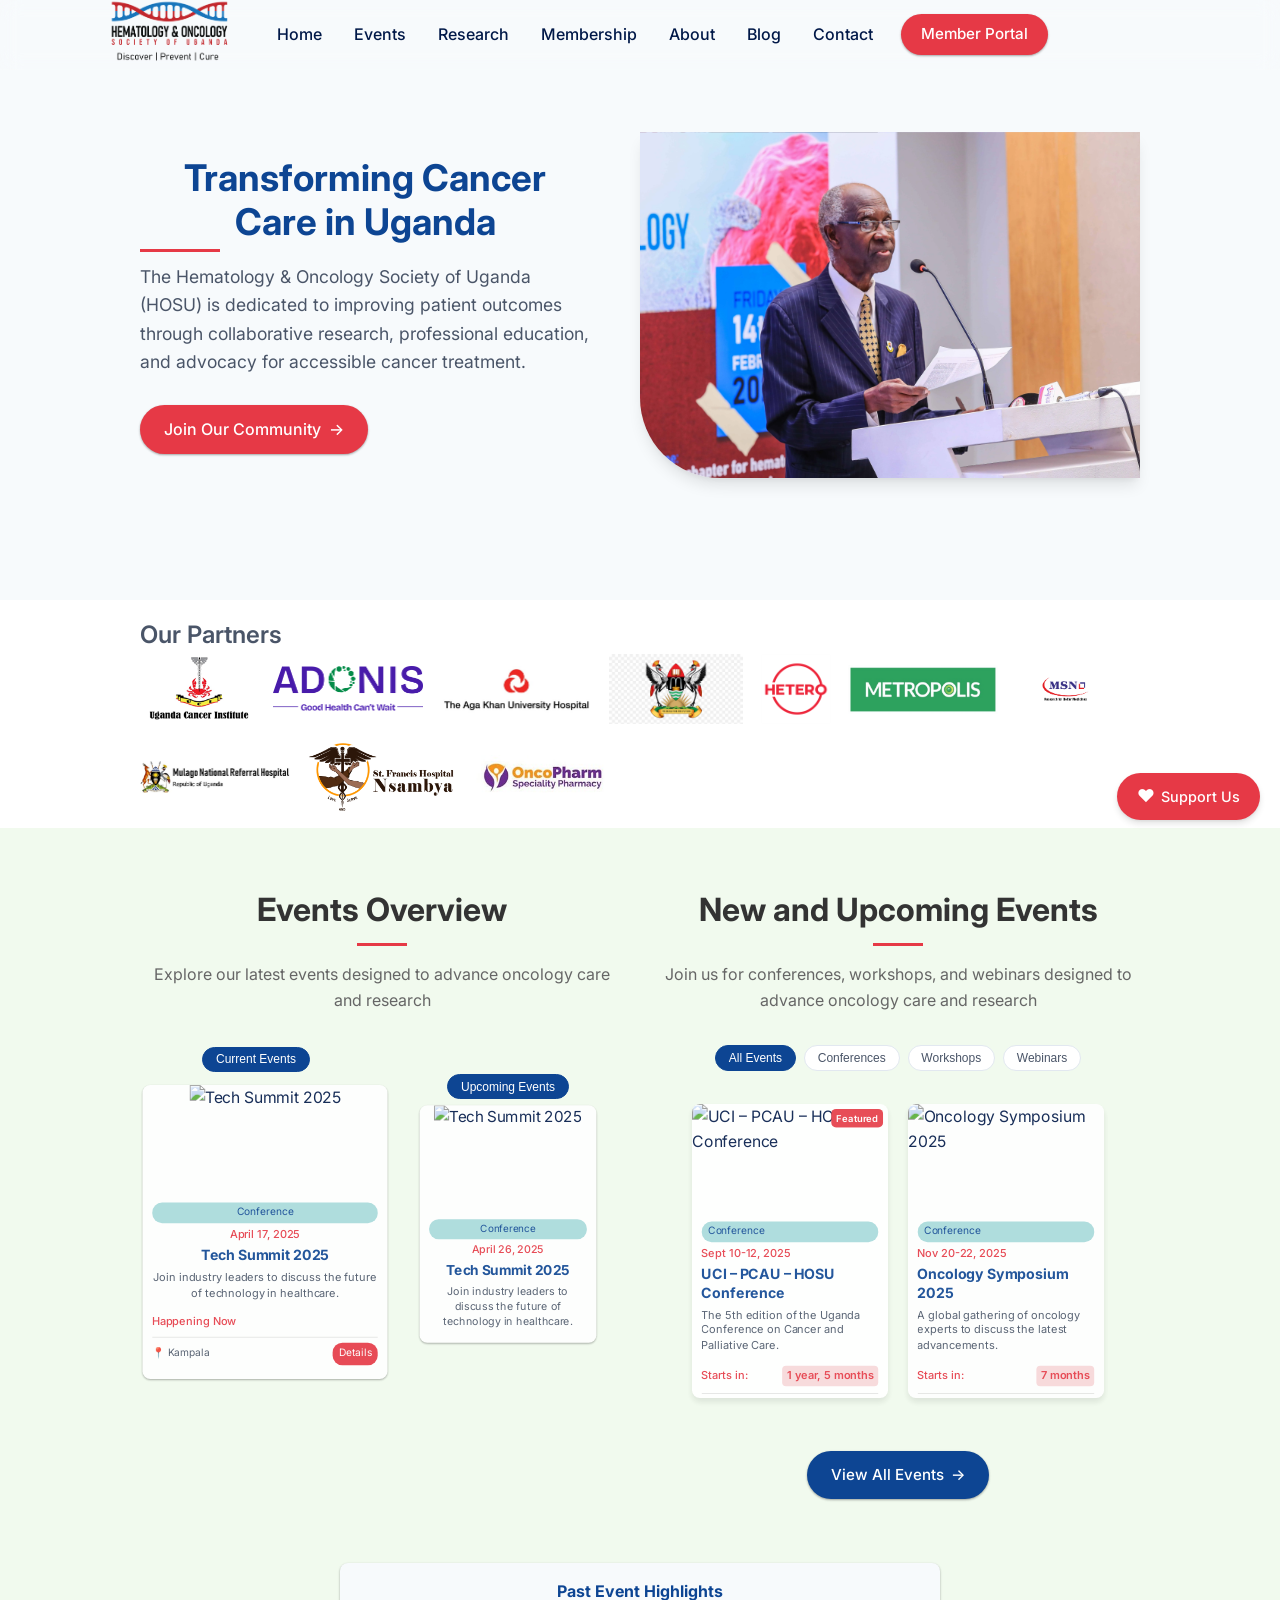
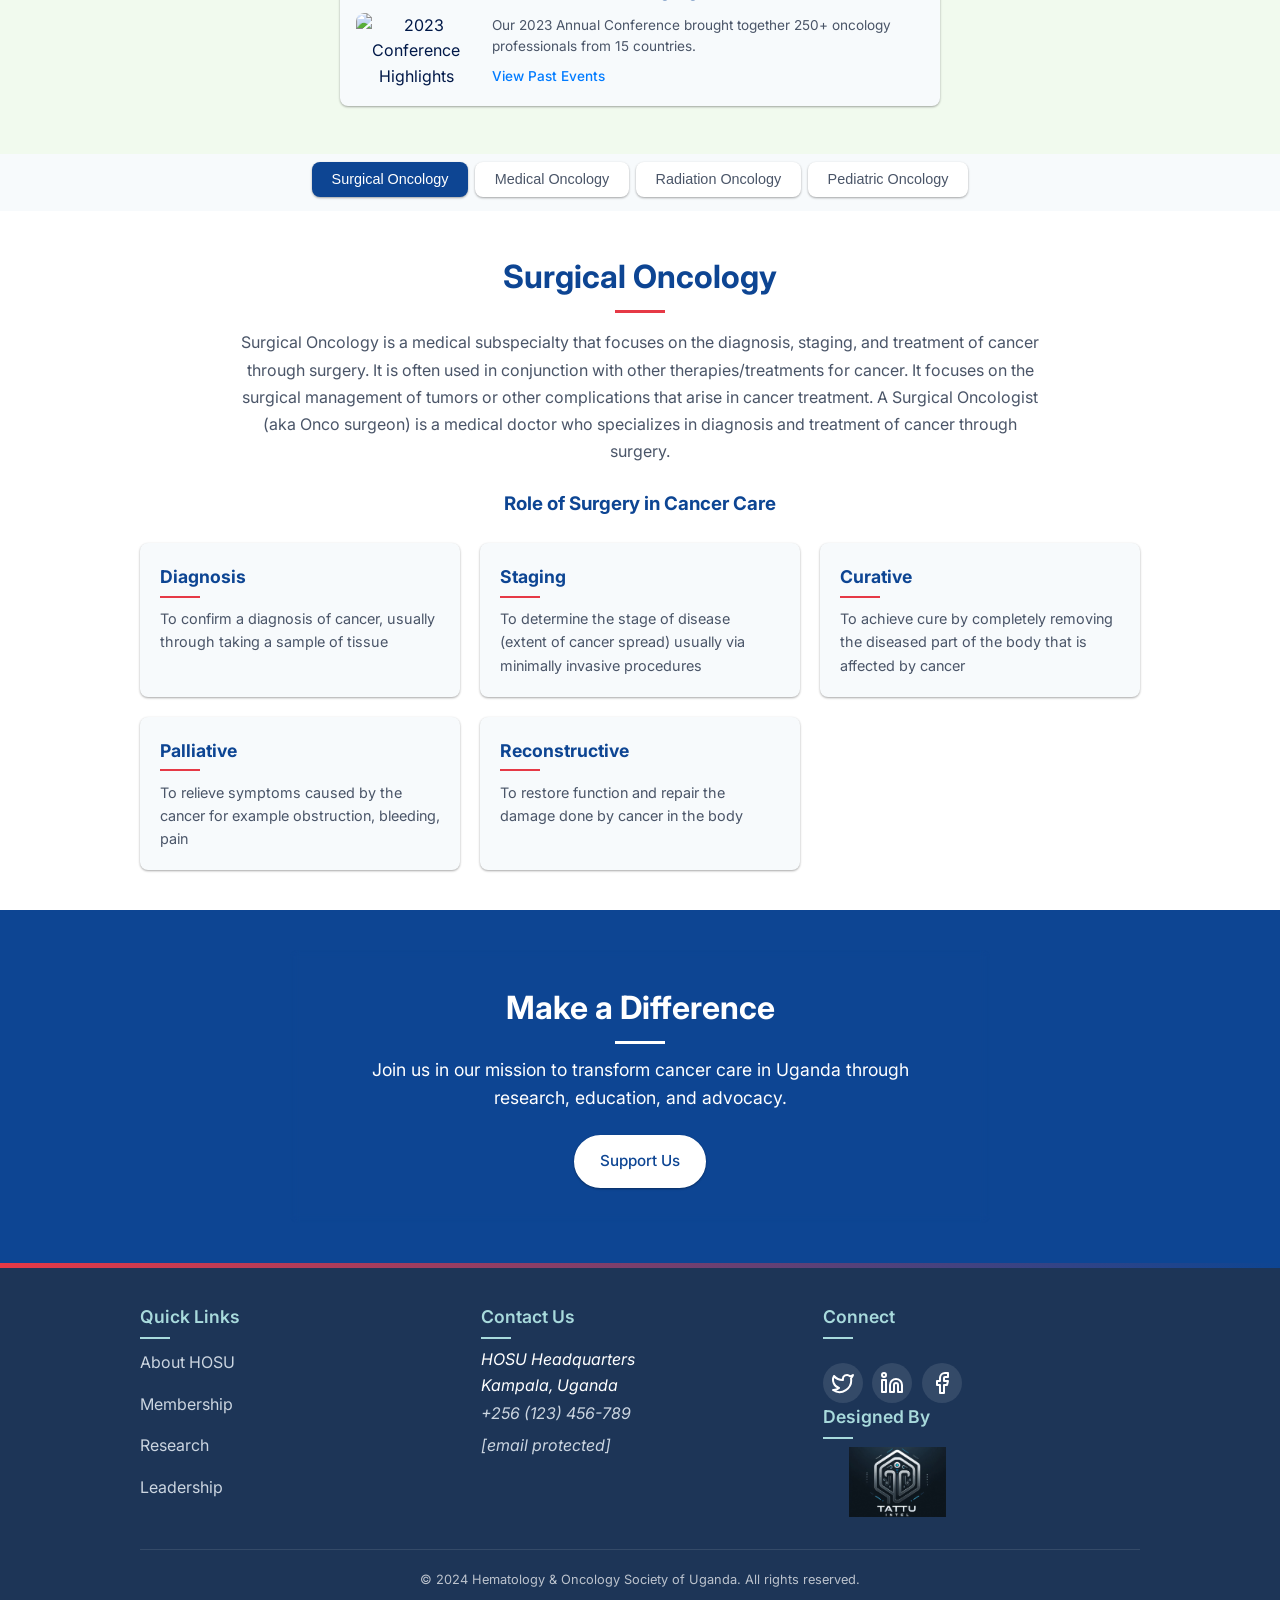
==== index.html @ a863ef5a "Update index.html" ====
<!DOCTYPE html>
<html lang="en">
<head>
<meta charset="UTF-8">
<meta name="viewport" content="width=device-width, initial-scale=1.0">
<title>HOSU - Hematology & Oncology Society of Uganda</title>
<link rel="preconnect" href="https://fonts.googleapis.com">
<link rel="preconnect" href="https://fonts.gstatic.com" crossorigin>
<link href="https://fonts.googleapis.com/css2?family=Inter:wght@400;500;600;700&display=swap" rel="stylesheet">
<style>
/* CSS for home page - ensuring uniform colors with blog page */
:root {
    --primary-color: #e63946;
    --primary-light: #f8d7da;
    --primary-dark: #c81d2a;
    --secondary-color: #0d4593;
    --secondary-light: #e6f0ff;
    --secondary-dark: #072a5e;
    --text-color: #001848;
    --text-light: #4a5568;
    --background-light: #f1faee;
    --background-dark: #1d3557;
    --white: #ffffff;
    --accent-color: #a8dadc;
    --gray-100: #f7fafc;
    --gray-200: #edf2f7;
    --gray-300: #e2e8f0;
    --gray-400: #cbd5e0;
    --gray-500: #a0aec0;
    --transition: all 0.3s ease;
    --shadow-sm: 0 1px 3px rgba(0,0,0,0.12), 0 1px 2px rgba(0,0,0,0.24);
    --shadow-md: 0 4px 6px rgba(0,0,0,0.1), 0 1px 3px rgba(0,0,0,0.08);
    --shadow-lg: 0 10px 15px -3px rgba(0,0,0,0.1), 0 4px 6px -2px rgba(0,0,0,0.05);
    --navbar-height: 70px;
    --border-radius: 8px;
    --spacing-xs: 0.5rem;
    --spacing-sm: 1rem;
    --spacing-md: 1.5rem;
    --spacing-lg: 2rem;
    --spacing-xl: 3rem;
    --content-width: 1200px;
    --section-width: 90%;
    --section-max-width: 1000px;
    --hero-height: 600px;
    --section-padding: 2.5rem; /* Reduced from 3rem */
    --hero-content-width: 45%;
    --hero-image-width: 50%;
}

* {
    margin: 0;
    padding: 0;
    box-sizing: border-box;
}

html {
    scroll-behavior: smooth;
    overflow-x: hidden;
}

body {
    font-family: 'Inter', sans-serif;
    line-height: 1.6;
    color: var(--text-color);
    background-color: var(--white);
    overflow-x: hidden;
}

a {
    text-decoration: none;
    color: inherit;
}

img {
    max-width: 100%;
    height: auto;
}

.container {
    width: var(--section-width);
    max-width: var(--section-max-width);
    margin: 0 auto;
    padding: 0 var(--spacing-sm);
}

section {
    padding: var(--section-padding) 0;
    display: flex;
    justify-content: center;
    width: 100%;
}

/* Utility Classes */
.text-center { text-align: center; }
.text-primary { color: var(--primary-color); }
.text-secondary { color: var(--secondary-color); }
.bg-primary { background-color: var(--primary-color); }
.bg-secondary { background-color: var(--secondary-color); }
.bg-light { background-color: var(--background-light); }
.shadow { box-shadow: var(--shadow-md); }
.rounded { border-radius: var(--border-radius); }
.fade-in { animation: fadeIn 0.5s ease-in-out; }

@keyframes fadeIn {
    from { opacity: 0; }
    to { opacity: 1; }
}

/* Navbar styles - Enhanced with transparent blur */
.navbar {
    background: rgba(255, 255, 255, 0.1);
    backdrop-filter: blur(10px);
    -webkit-backdrop-filter: blur(10px);
    padding: 1rem 5%;
    display: flex;
    justify-content: space-between;
    align-items: center;
    position: fixed;
    width: 100%;
    top: 0;
    z-index: 1000;
    height: var(--navbar-height);
    transition: all 0.3s ease;
    border-bottom: 1px solid rgba(255, 255, 255, 0.1);
}

/* Add this class when scrolling */
.navbar.scrolled {
    background-color: rgba(255, 255, 255, 0.7);
    backdrop-filter: blur(15px);
    -webkit-backdrop-filter: blur(15px);
    border-bottom: 1px solid rgba(0, 0, 0, 0.05);
}

.navbar-container {
    display: flex;
    justify-content: space-between;
    align-items: center;
    width: var(--section-width);
    max-width: var(--section-max-width);
    padding: 0 var(--spacing-sm);
}

.logo img {
    width: 180px;
    height: 65px;
    object-fit: contain;
    transition: transform 0.3s ease;
}

.nav-links {
    display: flex;
    gap: 1.5rem;
    align-items: center;
}

.nav-links a {
    font-weight: 500;
    transition: var(--transition);
    position: relative;
    padding: 0.5rem 0.25rem;
}

.nav-links a:not(.cta-button)::after {
    content: '';
    position: absolute;
    width: 0;
    height: 2px;
    bottom: 0;
    left: 0;
    background-color: var(--primary-color);
    transition: width 0.3s ease;
}

.nav-links a:not(.cta-button):hover::after {
    width: 100%;
}

.nav-links a:not(.cta-button):hover {
    color: var(--primary-color);
}

.nav-links .cta-button {
    background: var(--primary-color);
    color: var(--white);
    padding: 0.5rem 1.25rem;
    border-radius: 30px;
    min-height: 40px;
    min-width: 40px;
    display: inline-flex;
    align-items: center;
    justify-content: center;
    box-shadow: var(--shadow-sm);
    border: none;
}

.nav-links .cta-button:hover {
    background: var(--primary-dark);
    transform: translateY(-2px);
    box-shadow: var(--shadow-md);
}

.menu-toggle {
    display: none;
    cursor: pointer;
    font-size: 1.5rem;
    width: 40px;
    height: 40px;
    align-items: center;
    justify-content: center;
    border-radius: 50%;
    transition: background-color 0.3s ease;
}

.menu-toggle:hover {
    background-color: var(--gray-200);
}

/* Hero Section */
.hero {
    position: relative;
    color: var(--text-color);
    padding-top: 10px;
    overflow: hidden;
    background-color: var(--gray-100);
    display: flex;
    justify-content: center;
    align-items: center;
    min-height: var(--hero-height);
    padding-bottom: 0;
    margin-top: 20;
}

.hero-container {
    display: flex;
    flex-direction: row;
    max-width: var(--section-max-width);
    width: var(--section-width);
    margin: 0 auto;
    position: relative;
    overflow: visible;
    padding: var(--spacing-lg) 0;
    gap: 5%;
    justify-content: space-between;
}

.hero-content {
    width: var(--hero-content-width);
    display: flex;
    flex-direction: column;
    justify-content: center;
    padding: var(--spacing-md) 0;
    z-index: 10;
    text-align: left;
    position: relative;
    animation: slideInLeft 0.8s ease-out;
}

@keyframes slideInLeft {
    from { transform: translateX(-50px); opacity: 0; }
    to { transform: translateX(0); opacity: 1; }
}

.hero-image-container {
    position: relative;
    width: var(--hero-image-width);
    aspect-ratio: 16/9;
    overflow: hidden;
    border-radius: 0 0 0 80px;
    box-shadow: var(--shadow-lg);
    animation: fadeIn 1s ease-out 0.3s forwards;
    opacity: 0;
    z-index: 1;
    max-height: 500px;
    margin-right: 0;
}

@keyframes fadeIn {
    from { opacity: 0; }
    to { opacity: 1; }
}

.hero-background {
    position: absolute;
    top: 0;
    left: 0;
    width: 100%;
    height: 100%;
    background-size: cover;
    background-position: center;
    transition: opacity 1s ease, transform 8s ease;
    opacity: 0;
    transform: scale(1.05);
}

.hero-background.active {
    opacity: 1;
    transform: scale(1);
}

/* Typography */
.hero h1 {
    font-size: clamp(1.7rem, 3.5vw, 2.3rem); /* Slightly reduced */
    line-height: 1.2;
    margin-bottom: 1.2rem;
    color: var(--secondary-color);
    font-weight: 700;
    position: relative;
    display: inline-block;
}

.hero h1::after {
    content: '';
    position: absolute;
    bottom: -8px;
    left: 0;
    width: 80px;
    height: 3px;
    background: var(--primary-color);
}

.hero p {
    font-size: clamp(0.95rem, 2vw, 1.1rem); /* Slightly reduced */
    margin-bottom: 1.8rem;
    color: var(--text-light);
    line-height: 1.6;
}

/* CTA buttons */
.hero .cta-buttons {
    display: flex;
    gap: 1rem;
    flex-wrap: wrap;
    justify-content: flex-start;
}

.cta-button {
    position: relative;
    overflow: hidden;
    transition: all 0.3s ease;
    padding: 0.75rem 1.25rem;
    border-radius: 30px;
    font-weight: 500;
    font-size: 0.95rem;
    display: inline-flex;
    align-items: center;
    justify-content: center;
    min-height: 44px;
    min-width: 44px;
    outline: none;
    cursor: pointer;
    box-shadow: var(--shadow-sm);
}

.cta-button:focus-visible {
    outline: 2px solid var(--primary-color);
    outline-offset: 2px;
}

.cta-button:hover {
    transform: translateY(-2px);
    box-shadow: var(--shadow-md);
}

.hero .cta-button {
    background: var(--primary-color);
    color: var(--white);
    border: none;
    position: relative;
    overflow: hidden;
    z-index: 1;
}

.hero .cta-button:hover {
   background: var(--primary-dark);
}

/* Interactive button with glow effect */
.interactive-button {
    position: relative;
    overflow: hidden;
    transition: all 0.3s ease;
    padding: 0.75rem 1.5rem;
    border-radius: 30px;
    font-weight: 500;
    font-size: 1rem;
    display: inline-flex;
    align-items: center;
    justify-content: center;
    gap: 0.5rem;
    background: var(--primary-color);
    color: var(--white);
    border: none;
    box-shadow: var(--shadow-sm);
}

.interactive-button .icon {
    transition: transform 0.3s ease;
}

.interactive-button:hover .icon {
    transform: translateX(4px);
}

.interactive-button:hover {
    background: var(--primary-dark);
    transform: translateY(-2px);
    box-shadow: var(--shadow-md);
}

/* Glow effect instead of pulse */
.glow-effect {
    box-shadow: 0 0 10px 2px rgba(230, 57, 70, 0.5);
}

/* Partner Logos Section - UPDATED: Colored logos with hover effects */
.partners-section {
    padding: var(--spacing-sm) 0; /* Reduced padding */
    background: var(--white);
    position: relative;
    display: flex;
    justify-content: center;
}

.partners-container {
    width: var(--section-width);
    max-width: var(--section-max-width);
    margin: 0 auto;
}

.partners-header {
    display: flex;
    align-items: center;
    justify-content: space-between;
    margin-bottom: 0rem;
}

.partners-title {
    font-size: 1.5rem; /* Smaller font */
    color: var(--text-light);
    font-weight: 600;
    text-align: left;
    margin: 0;
}

.partners-grid {
    display: flex;
    justify-content: flex-start; /* Left-aligned */
    align-items: center;
    flex-wrap: wrap;
    gap: 1.1rem; /* Reduced gap */
}

.partner-logo {
    height: 70px; /* Maintain smaller height */
    max-width: 150px; /* Maintain smaller width */
    display: flex;
    align-items: center;
    justify-content: center;
    transition: var(--transition);
}

.partner-logo img {
    max-height: 100%;
    max-width: 100%;
    object-fit: contain;
    filter: none; /* Ensure logos are in full color */
    opacity: 2; /* Full opacity by default */
}

.partner-logo:hover img {
    transform: scale(1.5); /* Slight scale on hover for interactivity */
    filter: brightness(1.5); /* Slightly brighten on hover */
}

/* Events Section - ENHANCED with new features */
.events-section {
    padding: var(--spacing-md) 0 var(--spacing-sm);
    background: var(--background-light);
    position: relative;
    overflow: hidden;
}

.events-container {
    width: var(--section-width);
    max-width: var(--section-max-width);
    margin: 0 auto;
    text-align: center;
}

.section-title {
    text-align: center;
    margin-bottom: var(--spacing-sm);
    font-size: clamp(1.5rem, 3.8vw, 2rem);
    color: var(--secondary-color);
    position: relative;
}

.section-title::after {
    content: '';
    display: block;
    width: 50px;
    height: 3px;
    background: var(--primary-color);
    margin: 0.5rem auto 0;
}

.events-subtitle {
    font-size: 0.95rem;
    color: var(--text-light);
    margin-bottom: 1.25rem;
    max-width: 700px;
    margin-left: auto;
    margin-right: auto;
}

/* Event filters */
.event-filters {
    display: flex;
    justify-content: center;
    gap: 0.5rem;
    margin-bottom: 1.25rem;
    flex-wrap: wrap;
}

.filter-button {
    background: var(--white);
    border: 1px solid var(--gray-300);
    padding: 0.3rem 0.8rem;
    border-radius: 20px;
    font-size: 0.75rem;
    cursor: pointer;
    transition: all 0.3s ease;
    color: var(--text-light);
}

.filter-button:hover {
    background: var(--gray-200);
    transform: translateY(-2px);
}

.filter-button.active {
    background: var(--secondary-color);
    color: var(--white);
    border-color: var(--secondary-color);
}

/* Events Carousel - ENHANCED with progress indicator */
.events-carousel-container {
    position: relative;
    max-width: 850px;
    margin: 0 auto;
    padding: 0 2rem;
    overflow: hidden;
}

.events-carousel {
    display: flex;
    overflow: hidden;
    margin-bottom: 1.25rem;
    position: relative;
    transition: transform 0.5s ease;
    scroll-snap-type: x mandatory; /* Added for smooth scrolling */
    -webkit-overflow-scrolling: touch; /* Better iOS scrolling */
}

.carousel-slide {
    display: flex;
    flex: 0 0 100%;
    justify-content: center;
    gap: 1rem;
    min-height: 320px;
    overflow: visible;
    scroll-snap-align: start; /* Added for smooth scrolling */
    transition: opacity 0.4s ease, transform 0.4s ease; /* Added for transitions */
}

.carousel-slide.empty {
    display: none;
}

.carousel-slide.prev-slide {
    opacity: 0;
    transform: translateX(-10%);
}

.carousel-slide.next-slide {
    opacity: 0;
    transform: translateX(10%);
}

.carousel-slide.active-slide {
    opacity: 1;
    transform: translateX(0);
}

.carousel-progress {
    position: absolute;
    bottom: 0;
    left: 0;
    height: 3px;
    width: 0;
    background-color: var(--primary-color);
    z-index: 5;
}

/* Enhanced event cards with color coding and countdown */
.event-card {
    background: var(--white);
    border-radius: var(--border-radius);
    overflow: hidden;
    box-shadow: var(--shadow-sm);
    transition: all 0.3s ease;
    display: flex;
    flex-direction: column;
    height: 100%;
    max-height: 300px;
    width: 200px;
    flex: 0 0 auto;
    transform: scale(0.98);
    opacity: 0.9;
    cursor: pointer;
    position: relative;
    border: none !important;
    border-left: none !important;
}

.event-card:hover, .event-card.active-card {
    transform: translateY(-5px) scale(1);
    box-shadow: var(--shadow-md);
    opacity: 1;
}

/* Color coding for event types - removed red border */
.event-card[data-type="conference"] {
    border-left: 3px solid transparent;
}

.event-card[data-type="workshop"] {
    border-left: 3px solid transparent;
}

.event-card[data-type="webinar"] {
    border-left: 3px solid transparent;
}

.event-image {
    height: 110px;
    overflow: hidden;
    position: relative;
}

.event-image img {
    width: 100%;
    height: 100%;
    object-fit: cover;
    transition: transform 0.5s ease;
}

.event-card:hover .event-image img {
    transform: scale(1.05);
}

.event-content {
    padding: 0.6rem;
    flex-grow: 1;
    display: flex;
    flex-direction: column;
}

.event-type {
    display: inline-block;
    padding: 0.15rem 0.4rem;
    background: var(--accent-color);
    color: var(--secondary-color);
    border-radius: 10px;
    font-size: 0.65rem;
    margin-bottom: 0.2rem;
}

.event-date {
    color: var(--primary-color);
    font-weight: 500;
    margin-bottom: 0.2rem;
    font-size: 0.7rem;
}

.event-title {
    font-size: 0.9rem;
    color: var(--secondary-color);
    margin-bottom: 0.3rem;
    line-height: 1.3;
}

.event-description {
    margin-bottom: 0.4rem;
    color: var(--text-light);
    flex-grow: 1;
    font-size: 0.7rem;
    line-height: 1.4;
    display: -webkit-box;
    -webkit-line-clamp: 3;
    -webkit-box-orient: vertical;
    overflow: hidden;
    text-overflow: ellipsis;
}

/* Event countdown timer */
.event-countdown {
    margin: 0.4rem 0;
    font-size: 0.7rem;
    color: var(--primary-color);
    display: flex;
    justify-content: space-between;
    align-items: center;
}

.countdown-label {
    font-weight: 500;
}

.countdown-time {
    background: var(--primary-light);
    padding: 0.1rem 0.3rem;
    border-radius: 4px;
    font-weight: 600;
}

.event-footer {
    display: flex;
    justify-content: space-between;
    align-items: center;
    padding-top: 0.3rem;
    border-top: 1px solid rgba(0,0,0,0.1);
    margin-top: auto;
}

.event-location {
    display: flex;
    align-items: center;
    gap: 0.2rem;
    color: var(--text-light);
    font-size: 0.65rem;
}

.register-button {
    padding: 0.2rem 0.4rem;
    background: var(--primary-color);
    color: var(--white);
    border-radius: 10px;
    text-decoration: none;
    transition: var(--transition);
    font-size: 0.65rem;
}

.register-button:hover {
    background: var(--secondary-color);
    transform: translateY(-2px);
}

/* Calendar button */
.calendar-button {
    background: var(--secondary-light);
    border: none;
    width: 24px;
    height: 24px;
    border-radius: 50%;
    display: flex;
    align-items: center;
    justify-content: center;
    cursor: pointer;
    font-size: 0.8rem;
    transition: all 0.3s ease;
    margin-left: 0.3rem;
}

.calendar-button:hover {
    background: var(--secondary-color);
    color: white;
    transform: scale(1.1);
}

.featured-event {
    position: relative;
    /* box-shadow: 0 6px 12px rgba(0,0,0,0.15); */
}

.featured-badge {
    position: absolute;
    top: 5px;
    right: 5px;
    background: var(--primary-color);
    color: white;
    padding: 2px 5px;
    border-radius: 5px;
    font-weight: 600;
    font-size: 0.6rem;
    z-index: 10;
}

/* Enhanced carousel navigation */
.carousel-arrow {
    position: absolute;
    top: 50%;
    transform: translateY(-50%);
    width: 36px;
    height: 36px;
    border-radius: 50%;
    background-color: var(--white);
    color: var(--secondary-color);
    display: flex;
    align-items: center;
    justify-content: center;
    cursor: pointer;
    box-shadow: var(--shadow-sm);
    z-index: 10;
    transition: all 0.3s ease;
    font-size: 1rem;
    border: none;
    opacity: 0.7;
}

.carousel-arrow:hover {
    background-color: var(--secondary-color);
    color: var(--white);
    opacity: 1;
}

.carousel-arrow.clicked {
    transform: translateY(-50%) scale(0.95);
    background-color: var(--primary-color);
    color: var(--white);
}

.carousel-arrow.prev {
    left: 0;
}

.carousel-arrow.next {
    right: 0;
}

/* Enhanced carousel dots */
.carousel-nav {
    display: flex;
    justify-content: center;
    gap: 0.4rem;
    margin-top: 0.75rem;
}

.carousel-dot {
    width: 8px;
    height: 8px;
    border-radius: 50%;
    background-color: var(--gray-300);
    cursor: pointer;
    transition: all 0.3s ease;
    opacity: 0.6;
    display: none; /* Hide by default */
}

.carousel-dot.has-content {
    display: block; /* Only show dots for slides with content */
}

.carousel-dot:hover {
    opacity: 0.8;
    transform: scale(1.2);
}

.carousel-dot.active {
    background-color: var(--primary-color);
    opacity: 1;
}

.carousel-dot.clicked {
    transform: scale(1.3);
    background-color: var(--primary-color);
}

/* Past events highlight */
.past-events-highlight {
    margin: 1.5rem auto;
    max-width: 600px;
    background: var(--gray-100);
    border-radius: var(--border-radius);
    padding: 1rem;
    box-shadow: var(--shadow-sm);
}

.highlight-title {
    font-size: 1rem;
    color: var(--secondary-color);
    margin-bottom: 0.5rem;
    text-align: center;
}

.highlight-content {
    display: flex;
    align-items: center;
    gap: 1rem;
}

.highlight-image {
    flex: 0 0 120px;
    border-radius: var(--border-radius);
    overflow: hidden;
}

.highlight-text {
    font-size: 0.85rem;
    color: var(--text-light);
}

.highlight-link {
    display: inline-block;
    margin-top: 0.5rem;
    color: var(--primary-color);
    font-weight: 500;
}

.view-all-events {
    margin-top: 1.25rem;
    text-align: center;
}

.view-all-button {
    display: inline-flex;
    align-items: center;
    gap: 0.4rem;
    background: var(--secondary-color);
    color: var(--white);
    padding: 0.75rem 1.5rem;
    border-radius: 30px;
    font-weight: 500;
    transition: var(--transition);
    font-size: 0.95rem;
    box-shadow: var(--shadow-sm);
}

.view-all-button:hover {
    background: var(--secondary-dark);
    transform: translateY(-3px);
    box-shadow: var(--shadow-md);
}

.view-all-button span {
    transition: transform 0.3s ease;
}

.view-all-button:hover span {
    transform: translateX(4px);
}

/* Tabs Section */
.tabs-section {
    padding: var(--spacing-xs) 0;
    background: var(--gray-100);
    position: relative;
    display: flex;
    justify-content: center;
}

.tabs-container {
    width: var(--section-width);
    max-width: var(--section-max-width);
    margin: 0 auto;
}

.tabs-nav {
    display: flex;
    justify-content: center;
    flex-wrap: wrap;
    gap: 0.4rem;
    margin-bottom: 0.4rem;
}

.tab-button {
    padding: 0.6rem 1.25rem;
    background: var(--white);
    border: none;
    border-radius: var(--border-radius);
    color: var(--text-light);
    font-weight: 500;
    cursor: pointer;
    transition: var(--transition);
    box-shadow: var(--shadow-sm);
    font-size: 0.9rem;
}

.tab-button:hover {
    background: var(--secondary-light);
    color: var(--secondary-color);
    transform: translateY(-2px);
}

.tab-button.active {
    background: var(--secondary-color);
    color: var(--white);
}

/* Tab Content Sections */
.tab-content {
    display: none;
}

.tab-content.active {
    display: block;
}

/* Surgical Oncology Section Styles */
.surgical-oncology-section {
    background-color: var(--white);
    padding: var(--section-padding) 0;
}

.surgical-oncology-container {
    width: var(--section-width);
    max-width: var(--section-max-width);
    margin: 0 auto;
}

.surgical-oncology-intro {
    margin-bottom: 1.5rem;
    text-align: center;
}

.surgical-oncology-intro p {
    max-width: 800px;
    margin: 0 auto;
    color: var(--text-light);
    font-size: 1rem;
    line-height: 1.7;
}

.role-cards {
    display: grid;
    grid-template-columns: repeat(auto-fit, minmax(250px, 1fr));
    gap: 1.25rem;
    margin-top: 1.5rem;
}

.role-card {
    background: var(--gray-100);
    border-radius: var(--border-radius);
    padding: 1.25rem;
    box-shadow: var(--shadow-sm);
    transition: transform 0.3s ease, box-shadow 0.3s ease;
    display: flex;
    flex-direction: column;
}

.role-card:hover {
    transform: translateY(-5px);
    box-shadow: var(--shadow-md);
}

.role-card h3 {
    color: var(--secondary-color);
    font-size: 1.1rem;
    margin-bottom: 0.6rem;
    position: relative;
    padding-bottom: 0.4rem;
}

.role-card h3::after {
    content: '';
    position: absolute;
    bottom: 0;
    left: 0;
    width: 40px;
    height: 2px;
    background: var(--primary-color);
}

.role-card p {
    color: var(--text-light);
    font-size: 0.9rem;
    line-height: 1.6;
}

.myths-section {
    background-color: var(--background-light);
    padding: var(--section-padding) 0;
}

.myths-container {
    width: var(--section-width);
    max-width: var(--section-max-width);
    margin: 0 auto;
}

.myths-list {
    margin-top: 1.5rem;
}

.myth-item {
    background: var(--white);
    border-radius: var(--border-radius);
    padding: 1.25rem;
    margin-bottom: 1.25rem;
    box-shadow: var(--shadow-sm);
    transition: transform 0.3s ease, box-shadow 0.3s ease;
}

.myth-item:hover {
    transform: translateY(-3px);
    box-shadow: var(--shadow-md);
}

.myth-item h3 {
    color: var(--primary-color);
    font-size: 1.1rem;
    margin-bottom: 0.6rem;
    display: flex;
    align-items: center;
}

.myth-item h3 span {
    background: var(--primary-light);
    color: var(--primary-color);
    width: 28px;
    height: 28px;
    border-radius: 50%;
    display: inline-flex;
    align-items: center;
    justify-content: center;
    margin-right: 0.6rem;
    font-size: 0.85rem;
    font-weight: 700;
}

.myth-item p {
    color: var(--text-light);
    font-size: 0.9rem;
    line-height: 1.6;
    padding-left: 2.25rem;
}

.testimonials-section {
    background-color: var(--white);
    padding: var(--section-padding) 0;
}

.testimonials-container {
    width: var(--section-width);
    max-width: var(--section-max-width);
    margin: 0 auto;
}

.testimonials-grid {
    display: grid;
    grid-template-columns: repeat(auto-fit, minmax(300px, 1fr));
    gap: 1.5rem;
    margin-top: 1.5rem;
}

.testimonial-card {
    background: var(--gray-100);
    border-radius: var(--border-radius);
    padding: 1.75rem;
    box-shadow: var(--shadow-sm);
    transition: transform 0.3s ease, box-shadow 0.3s ease;
    position: relative;
}

.testimonial-card:hover {
    transform: translateY(-5px);
    box-shadow: var(--shadow-md);
}

.testimonial-card::before {
    content: '"';
    position: absolute;
    top: 1rem;
    left: 1.5rem;
    font-size: 3.5rem;
    color: var(--primary-color);
    opacity: 0.2;
    line-height: 1;
}

.testimonial-content {
    position: relative;
    z-index: 1;
}

.testimonial-text {
    color: var(--text-light);
    font-size: 0.9rem;
    line-height: 1.7;
    margin-bottom: 1.25rem;
    font-style: italic;
}

.testimonial-author {
    display: flex;
    align-items: center;
    gap: 0.75rem;
}

.testimonial-author-image {
    width: 45px;
    height: 45px;
    border-radius: 50%;
    overflow: hidden;
}

.testimonial-author-image img {
    width: 100%;
    height: 100%;
    object-fit: cover;
}

.testimonial-author-info h4 {
    color: var(--secondary-color);
    font-size: 0.95rem;
    margin-bottom: 0.2rem;
}

.testimonial-author-info p {
    color: var(--text-light);
    font-size: 0.8rem;
}

/* CTA Section */
.cta-section {
    padding: var(--section-padding) 0;
    background-color: var(--secondary-color);
    color: var(--white);
    text-align: center;
    position: relative;
    display: flex;
    justify-content: center;
    align-items: center;
    overflow: hidden;
    min-height: 320px;
}

.cta-section::before {
    content: '';
    position: absolute;
    top: 0;
    left: 0;
    width: 100%;
    height: 100%;
    background-image: url('img/IMG_8316-vL0gZYs6wSPIpVcRIYCgcYvR0qdtCv.webp');
    background-size: cover;
    background-position: center;
    opacity: 0.2;
    z-index: 1;
}

.cta-section::after {
    content: '';
    position: absolute;
    top: 0;
    left: 0;
    right: 0;
    bottom: 0;
    margin: auto;
    width: 100%;
    max-width: var(--section-max-width);
    height: 100%;
    background-image: url('img/IMG_8316-vL0gZYs6wSPIpVcRIYCgcYvR0qdtCv.webp');
    background-size: cover;
    background-position: center;
    opacity: 0.15;
    z-index: 1;
    filter: blur(1px);
}

.cta-section .container {
    position: relative;
    z-index: 2;
    width: var(--section-width);
    max-width: var(--section-max-width);
}

.cta-inner {
    background-color: transparent;
    padding: 2rem;
    border-radius: var(--border-radius);
    backdrop-filter: blur(4px);
    max-width: 700px;
    margin: 0 auto;
}

.cta-section .section-title {
    color: var(--white);
    margin-bottom: 0.75rem;
}

.cta-section .section-title::after {
    background: var(--white);
}

.cta-section p {
    max-width: 600px;
    margin: 0 auto 1.25rem;
    font-size: 1.1rem;
    line-height: 1.6;
}

.cta-section .cta-buttons {
    display: flex;
    justify-content: center;
    gap: 0.75rem;
    flex-wrap: wrap;
    margin-top: 1.25rem;
}

.cta-section .cta-button {
    background: var(--white);
    color: var(--secondary-color);
    padding: 0.75rem 1.5rem;
    border-radius: 30px;
    min-height: 44px;
    min-width: 44px;
    display: inline-flex;
    align-items: center;
    justify-content: center;
    margin: 0.2rem;
    font-size: 0.95rem;
    transition: var(--transition);
    border: 2px solid var(--white);
}

.cta-section .cta-button:hover {
    background: transparent;
    color: var(--white);
}

.cta-section .cta-button.outline {
    background: transparent;
    color: var(--white);
    border: 2px solid var(--white);
}

.cta-section .cta-button.outline:hover {
    background: var(--white);
    color: var(--secondary-color);
}

/* Footer */
footer {
    background: var(--background-dark);
    color: var(--white);
    padding: var(--section-padding) 0 var(--spacing-md);
    position: relative;
    display: flex;
    justify-content: center;
    align-items: center;
    flex-direction: column;
}

footer::before {
    content: '';
    position: absolute;
    top: 0;
    left: 0;
    width: 100%;
    height: 5px;
    background: linear-gradient(to right, var(--primary-color), var(--secondary-color));
}

.footer-content {
    display: grid;
    grid-template-columns: repeat(auto-fit, minmax(200px, 1fr));
    gap: 1.5rem;
    width: var(--section-width);
    max-width: var(--section-max-width);
    margin: 0 auto;
}

.footer-section h4 {
    color: var(--accent-color);
    font-size: 1.1rem;
    margin-bottom: 1rem;
    font-weight: 600;
    position: relative;
    display: inline-block;
}

.footer-section h4::after {
    content: '';
    position: absolute;
    bottom: -8px;
    left: 0;
    width: 30px;
    height: 2px;
    background: var(--accent-color);
}

.footer-section ul {
    list-style: none;
}

.footer-section li {
    margin-bottom: 0.6rem;
}

.footer-section a {
    color: var(--gray-400);
    transition: var(--transition);
    display: inline-block;
    padding: 0.2rem 0;
}

.footer-section a:hover {
    color: var(--accent-color);
    transform: translateX(3px);
}

.footer-section a:focus-visible {
    outline: 2px solid var(--accent-color);
    outline-offset: 2px;
}

.social-links {
    display: flex;
    gap: 0.6rem;
    margin-top: 1rem;
    flex-wrap: wrap;
}

.social-links a {
    display: inline-flex;
    align-items: center;
    justify-content: center;
    width: 40px;
    height: 40px;
    border-radius: 50%;
    background: rgba(255, 255, 255, 0.1);
    transition: var(--transition);
    color: var(--white);
}

.social-links a:hover {
    background: var(--accent-color);
    transform: translateY(-2px);
    color: var(--background-dark);
}

.copyright {
    text-align: center;
    margin-top: 2rem;
    padding-top: 1.25rem;
    border-top: 1px solid rgba(255, 255, 255, 0.1);
    font-size: 0.8rem;
    color: rgba(255, 255, 255, 0.7);
    width: var(--section-width);
    max-width: var(--section-max-width);
    margin-left: auto;
    margin-right: auto;
}

/* Back to top button */
.back-to-top {
    position: fixed;
    bottom: 20px;
    right: 20px;
    width: 40px;
    height: 40px;
    border-radius: 50%;
    background: var(--primary-color);
    color: var(--white);
    display: flex;
    align-items: center;
    justify-content: center;
    cursor: pointer;
    opacity: 0;
    visibility: hidden;
    transition: opacity 0.3s ease, visibility 0.3s ease, background-color 0.3s ease;
    z-index: 999;
    box-shadow: var(--shadow-md);
    font-size: 1.1rem;
}

.back-to-top.visible {
    opacity: 1;
    visibility: visible;
}

.back-to-top:hover {
    background: var(--primary-dark);
}

/* Floating Donation Button */
.floating-donate {
    position: fixed;
    right: 20px;
    bottom: 80px;
    z-index: 999;
}

.donate-button {
    display: flex;
    align-items: center;
    justify-content: center;
    gap: 0.4rem;
    background: var(--primary-color);
    color: var(--white);
    padding: 0.6rem 1.25rem;
    border-radius: 30px;
    font-weight: 500;
    box-shadow: var(--shadow-md);
    transition: var(--transition);
    border: none;
    font-size: 0.9rem;
}

.donate-button:hover {
    background: var(--primary-dark);
    transform: translateY(-3px);
    box-shadow: var(--shadow-lg);
}

.donate-icon {
    font-size: 1.1rem;
}

/* Custom cursor */
.custom-cursor {
    position: fixed;
    width: 40px;
    height: 40px;
    border-radius: 50%;
    border: 2px solid var(--primary-color);
    pointer-events: none;
    transform: translate(-50%, -50%);
    z-index: 9999;
    opacity: 0;
    transition: transform 0.1s ease, opacity 0.2s ease, width 0.3s ease, height 0.3s ease, background-color 0.3s ease;
}

/* Enhanced custom cursor for events section */
.custom-cursor.events-cursor {
    background-color: rgba(230, 57, 70, 0.1);
    width: 60px;
    height: 60px;
    border: 2px solid var(--primary-color);
    box-shadow: 0 0 10px rgba(230, 57, 70, 0.3);
}

.custom-cursor.card-hover {
    width: 30px;
    height: 30px;
    background-color: var(--primary-color);
    opacity: 0.7;
    border: none;
}

/* Event card hover effects for cursor interaction */
.event-card {
    transition: all 0.3s ease, transform 0.2s cubic-bezier(0.175, 0.885, 0.32, 1.275);
}

.event-card.cursor-active {
    transform: scale(1.03);
    box-shadow: 0 10px 20px rgba(0,0,0,0.15);
    z-index: 5;
}

.event-card.cursor-active .event-image img {
    transform: scale(1.1);
}

.event-card.cursor-active .register-button {
    background-color: var(--secondary-color);
    transform: translateY(-2px);
}

/* Add this new CSS for auto-cycling indicators */
.filter-indicator {
    position: absolute;
    bottom: -5px;
    left: 0;
    height: 3px;
    background: var(--primary-color);
    transition: width 0.3s ease;
}

.filter-button {
    position: relative;
    overflow: hidden;
}

.auto-cycling .filter-button.active::after {
    content: '';
    position: absolute;
    bottom: -5px;
    left: 0;
    width: 100%;
    height: 3px;
    background: var(--primary-color);
    animation: filterProgress 5s linear;
}

@keyframes filterProgress {
    from { width: 0 }
    to { width: 100% }
}

/* NEW: Enhanced carousel transitions */
@keyframes slideInRight {
    from { transform: translateX(20px); opacity: 0; }
    to { transform: translateX(0); opacity: 1; }
}

@keyframes slideInLeft {
    from { transform: translateX(-20px); opacity: 0; }
    to { transform: translateX(0); opacity: 1; }
}

@keyframes fadeInScale {
    from { transform: scale(0.95); opacity: 0; }
    to { transform: scale(1); opacity: 1; }
}

/* NEW: Scroll snap for smooth scrolling */
.events-carousel {
    scrollbar-width: none; /* Firefox */
    -ms-overflow-style: none; /* IE and Edge */
}

.events-carousel::-webkit-scrollbar {
    display: none; /* Chrome, Safari, Opera */
}

/* NEW: Drag to scroll visual feedback */
.events-carousel.dragging {
    cursor: grabbing;
    cursor: -webkit-grabbing;
}

.events-carousel.dragging .event-card {
    pointer-events: none;
}

/* NEW: Visual position indicator */
.carousel-position-indicator {
    position: absolute;
    bottom: -20px;
    left: 0;
    width: 100%;
    height: 4px;
    background: var(--gray-300);
    border-radius: 2px;
    overflow: hidden;
}

.carousel-position-indicator-progress {
    height: 100%;
    background: var(--primary-color);
    width: 0;
    transition: width 0.3s ease;
}

/* Media Queries */
@media (max-width: 1200px) {
    .hero-container, .container, .stats-container, .footer-content, .copyright {
        width: var(--section-width);
        max-width: var(--section-max-width);
    }
    
    .hero-image-container {
        max-height: 400px;
    }

    :root {
        --section-padding: 2.25rem;
    }
}

@media (max-width: 992px) {
    .hero-container {
        gap: 2rem;
    }
    
    .hero-image-container {
        max-height: 350px;
    }

    :root {
        --navbar-height: 60px;
        --hero-height: auto;
        --section-padding: 1.75rem;
        --hero-content-width: 100%;
        --hero-image-width: 100%;
    }

    .carousel-slide {
        flex-wrap: wrap;
    }
}

@media (max-width: 768px) {
    :root {
        --navbar-height: 60px;
        --hero-height: auto;
        --section-padding: 1.25rem;
        --hero-content-width: 100%;
        --hero-image-width: 100%;
    }

    .navbar-container {
        width: 95%;
    }

    .nav-links {
        position: fixed;
        top: var(--navbar-height);
        left: 0;
        width: 100%;
        background: var(--white);
        padding: 0;
        box-shadow: var(--shadow-md);
        z-index: 1000;
        opacity: 0;
        visibility: hidden;
        transform: translateY(-10px);
        transition: opacity 0.3s ease, visibility 0.3s ease, transform 0.3s ease;
        display: flex;
        flex-direction: column;
        align-items: center;
    }

    .nav-links.active {
        opacity: 1;
        visibility: visible;
        transform: translateY(0);
    }

    .nav-links a {
        font-size: 1rem;
        padding: 0.75rem 0;
        width: 100%;
        text-align: center;
        border-bottom: 1px solid var(--gray-200);
    }
    
    .nav-links a:last-child {
        border-bottom: none;
    }
    
    .menu-toggle {
        display: flex;
        font-size: 1.5rem;
        background: rgba(255, 255, 255, 0.1);
        border-radius: 50%;
    }

    .hero-container {
        flex-direction: column;
        height: auto;
        min-height: 400px;
        width: 95%;
        padding: var(--spacing-md) 0;
        gap: 2rem;
    }

    .hero-content {
        padding: 1.5rem 0;
        text-align: center;
        width: 100%;
        margin: 0 auto;
    }

    .hero h1::after {
        left: 50%;
        transform: translateX(-50%);
    }

    .hero h1, .hero p {
        text-align: center;
    }

    .hero h1 {
        font-size: 1.8rem;
    }

    .hero .cta-buttons {
        justify-content: center;
    }

    .hero-image-container {
        width: 100%;
        max-width: 550px;
        aspect-ratio: 16/9;
        margin: 1rem auto 0;
        border-radius: 8px;
    }

    .section-title {
        font-size: 1.5rem;
        margin-bottom: 1.25rem;
    }

    .event-filters {
        flex-direction: row;
        flex-wrap: wrap;
        justify-content: center;
    }

    .filter-button {
        margin-bottom: 0.5rem;
    }

    .highlight-content {
        flex-direction: column;
        align-items: center;
    }

    .highlight-image {
        width: 100%;
        max-width: 200px;
    }

    .highlight-text {
        text-align: center;
    }
}

@media (max-width: 480px) {
    .container, .navbar-container, .hero-container, .stats-container, .footer-content, .copyright {
        width: 90%;
    }
    
    :root {
        --section-padding: 1.1rem;
    }

    .floating-donate {
        right: 10px;
        bottom: 70px;
    }

    .donate-button {
        padding: 0.5rem 1rem;
        font-size: 0.85rem;
    }
    
    .carousel-slide {
        justify-content: center;
    }
    
    .event-card {
        width: 180px;
    }
}

@media (prefers-reduced-motion: reduce) {
    * {
        animation-duration: 0.01ms !important;
        animation-iteration-count: 1 !important;
        transition-duration: 0.01ms !important;
        scroll-behavior: auto !important;
    }
    
    .hero-background,
    .animated-circle,
    .animated-bg {
        transition: none !important;
        animation: none !important;
    }

    .events-carousel {
        scroll-behavior: auto;
    }
    
    .event-card {
        transition: none;
    }
    
    .carousel-progress {
        display: none;
    }
}

/* Event card hover styles for cursor interaction */
.event-card.cursor-hover {
  transform: translateY(-5px) scale(1.02) !important;
  box-shadow: 0 10px 15px -3px rgba(0, 0, 0, 0.1), 0 4px 6px -2px rgba(0, 0, 0, 0.05) !important;
  transition: all 0.3s ease !important;
}

.carousel-arrow.cursor-hover {
  transform: translateY(-50%) scale(1.1) !important;
  background-color: var(--secondary-color) !important;
  color: white !important;
  opacity: 1 !important;
}

.filter-button.cursor-hover {
  background: var(--gray-200) !important;
  transform: translateY(-2px) !important;
}

.custom-cursor.clicking {
  transform: translate(calc(var(--x) - 50%), calc(var(--y) - 50%)) scale(0.9) !important;
  background-color: rgba(230, 57, 70, 0.3) !important;
}

/* NEW: Focus styles for keyboard navigation */
.event-card:focus-visible,
.carousel-arrow:focus-visible,
.filter-button:focus-visible,
.carousel-dot:focus-visible {
  outline: 3px solid var(--primary-color);
  outline-offset: 2px;
}

/* NEW: Active slide indicator */
.carousel-slide.active-slide .event-card {
  animation: pulseHighlight 2s infinite alternate;
}

@keyframes pulseHighlight {
  0% {
    box-shadow: var(--shadow-sm);
  }
  100% {
    box-shadow: 0 0 15px rgba(230, 57, 70, 0.3);
  }
}

.upcoming-events-column,
.other-events-column {
    flex: 1;
    min-width: 0;
}

.upcoming-events-column .section-title,
.other-events-column .section-title {
    font-size: clamp(1.5rem, 3vw, 2rem);
    margin-bottom: 1rem;
    color: #333;
}

.upcoming-events-column .events-subtitle,
.other-events-column .events-subtitle {
    font-size: 1rem;
    color: #666;
    margin-bottom: 2rem;
}

.upcoming-events-carousel,
.events-carousel {
    position: relative;
    overflow: hidden;
    width: 100%;
}

.upcoming-events-carousel .carousel-slide,
.events-carousel .carousel-slide {
    display: flex;
    gap: 1rem;
    transition: transform 0.5s ease;
}





.upcoming-events-carousel .event-image img,
.events-carousel .event-image img {
    width: 100%;
    height: auto;
    border-radius: 8px 8px 0 0;
}

.upcoming-carousel-nav,
.carousel-nav {
    display: flex;
    justify-content: center;
    gap: 0.5rem;
    margin-top: 1rem;
}

.upcoming-carousel-nav .carousel-dot,
.carousel-nav .carousel-dot {
    width: 10px;
    height: 10px;
    background: #ccc;
    border-radius: 50%;
    cursor: pointer;
    transition: background 0.3s ease;
}

.upcoming-carousel-nav .carousel-dot.active,
.carousel-nav .carousel-dot.active {
    background: #007bff;
}

/* Responsive Design */
@media (max-width: 768px) {
    .events-wrapper {
        flex-direction: column;
    }

    .upcoming-events-column,
    .other-events-column {
        width: 100%;
    }

}



.upcoming-subheader {
    font-size: 1.5rem;
    color: #333;
    margin: 1rem 0;
    border-bottom: 2px solid #ff4d4f; /* Matches the red underline in the design */
    display: inline-block;
}

.past-events-highlight.centered {
    max-width: 600px;
    margin: 2rem auto;
    text-align: center;
}

.past-events-highlight .highlight-content {
    display: flex;
    align-items: center;
    gap: 1rem;
    justify-content: center;
}

.past-events-highlight .highlight-image img {
    border-radius: 8px;
}

.past-events-highlight .highlight-text {
    text-align: left;
}

.past-events-highlight .highlight-link {
    color: #007bff;
    text-decoration: none;
    font-weight: 500;
}

.past-events-highlight .highlight-link:hover {
    text-decoration: underline;
}

/* Adjust existing styles for consistency */
.events-wrapper {
    display: flex;
    gap: 2rem;
    padding: 2rem 0;
}

.upcoming-events-column,
.other-events-column {
    flex: 1;
    min-width: 0;
}

.upcoming-events-column .section-title,
.other-events-column .section-title {
    font-size: clamp(1.5rem, 3vw, 2rem);
    margin-bottom: 1rem;
    color: #333;
}

.upcoming-events-column .events-subtitle,
.other-events-column .events-subtitle {
    font-size: 1rem;
    color: #666;
    margin-bottom: 2rem;
}

.upcoming-events-carousel,
.events-carousel {
    position: relative;
    overflow: hidden;
    width: 100%;
}

.upcoming-events-carousel .carousel-slide,
.events-carousel .carousel-slide {
    display: flex;
    gap: 1rem;
    transition: transform 0.5s ease;
}

.upcoming-events-carousel .event-card {
    flex: 0 0 300px; /* Larger cards for upcoming events */
    background: #fff;
    border-radius: 8px;
    box-shadow: 0 4px 6px rgba(0, 0, 0, 0.1);
    text-align: left;
    transition: transform 0.3s ease, opacity 0.3s ease;
    margin-top: 20px;
    margin-right: 200px;
}

.events-carousel .event-card {
    flex: 0 0 200px; /* Smaller cards for other events */
    background: #fff;
    border-radius: 8px;
    box-shadow: 0 4px 6px rgba(0, 0, 0, 0.1);
    text-align: left;
    transition: transform 0.3s ease, opacity 0.3s ease;
}

.upcoming-events-carousel .event-image img,
.events-carousel .event-image img {
    width: 100%;
    height: auto;
    border-radius: 8px 8px 0 0;
}

.upcoming-carousel-nav,
.carousel-nav {
    display: flex;
    justify-content: center;
    gap: 0.5rem;
    margin-top: 1rem;
}

.upcoming-carousel-nav .carousel-dot,
.carousel-nav .carousel-dot {
    width: 10px;
    height: 10px;
    background: #ccc;
    border-radius: 50%;
    cursor: pointer;
    transition: background 0.3s ease;
}

.upcoming-carousel-nav .carousel-dot.active,
.carousel-nav .carousel-dot.active {
    background: #007bff;
}

/* Responsive Design */
@media (max-width: 768px) {
    .events-wrapper {
        flex-direction: column;
    }

    .upcoming-events-column,
    .other-events-column {
        width: 100%;
    }

    .upcoming-events-carousel .event-card {
        flex: 0 0 80%;
    }

    .events-carousel .event-card {
        flex: 0 0 45%; /* Adjust for mobile */
    }

    .past-events-highlight.centered {
        max-width: 100%;
        padding: 0 1rem;
    }


    /* Adjust the current and upcoming sections to fit side by side */
.current-events-section,
.upcoming-events-section {
    flex: 1; /* Each section takes equal space */
    display: flex;
    flex-direction: column;
    gap: 1rem;
    min-width: 0; /* Prevents overflow issues */
}

/* Ensure the upcoming-events-column is set up correctly */
.upcoming-events-column {
    display: flex;
    flex-direction: column;
    gap: 1rem;
}

.events-row {
  display: flex;
  justify-content: space-between;
  flex-wrap: wrap; /* Optional: wrap on small screens */
  gap: 2rem; /* spacing between left and right */
}

.current-events-section,
.upcoming-events-section {
  flex: 1;
  /* box-sizing: border-box; */
  min-width: 0; /* Prevents flex items from overflowing */

}

/* Ensure event cards fit properly */
.current-event-card,
.upcoming-event-card {
    width: 100%;
    max-width: none; /* Remove max-width to allow full width within the section */
}
/* Responsive design: Stack the sections vertically on smaller screens */
@media (max-width: 768px) {
    .events-row {
        flex-direction: column !important; /* Stack vertically on mobile */
        gap: 1.5rem;
    }

    .current-event-card,
    .upcoming-event-card {
        width: 100%;
        max-width: none;
    }
}


}

</style>
<link rel="preconnect" href="https://fonts.googleapis.com">
<link rel="preconnect" href="https://fonts.gstatic.com" crossorigin>
<link href="https://fonts.googleapis.com/css2?family=Inter:wght@400;500;600;700&display=swap" rel="stylesheet">
</head>
<body>
<!-- Custom cursor element -->
<div class="custom-cursor" id="custom-cursor"></div>

<!-- Floating Donation Button -->
<div class="floating-donate">
    <a href="#donate" class="donate-button">
        <span class="donate-icon">❤</span>
        Support Us
    </a>
</div>

<!-- Navbar -->
<nav class="navbar">
<div class="navbar-container">
    <div class="logo">
        <img src="img/hlogo2.png" alt="HOSU Logo" loading="lazy">
    </div>
    <div class="nav-links">
        <a href="index.html">Home</a>           
        <a href="events.html">Events</a>
        <a href="research.html">Research</a> 
        <a href="membership.html">Membership</a>           
        <a href="about.html">About</a>
        <a href="blog.html">Blog</a>
        <a href="contact.html">Contact</a>
        <a href="login.html" class="cta-button">Member Portal</a>
    </div>
    <div class="menu-toggle" aria-label="Toggle navigation menu" aria-expanded="false">☰</div>
</div>
</nav>

<!-- Hero Section -->
<section id="home" class="hero">
<div class="hero-container">
    <div class="hero-content">
        <h1 style="text-align: center;">Transforming Cancer Care in Uganda</h1>
        <p>The Hematology & Oncology Society of Uganda (HOSU) is dedicated to improving patient outcomes through collaborative research, professional education, and advocacy for accessible cancer treatment.</p>
        <div class="cta-buttons">
            <a href="membership.html" class="interactive-button" id="join-button">
                Join Our Community
                <span class="icon">→</span>
            </a>
        </div>
    </div>            
    <div class="hero-image-container">
        <div class="hero-background active" style="background-image: url('img/IMG_7825.webp')"></div>
        <div class="hero-background" style="background-image: url('img/IMG_7958.webp')"></div>
        <div class="hero-background" style="background-image: url('img/IMG_7926.webp')"></div>
        <div class="hero-background" style="background-image: url('img/IMG_7900.webp')"></div>
        <div class="hero-background" style="background-image: url('img/IMG_7977.webp')"></div>
        <div class="hero-background" style="background-image: url('img/IMG_8022.webp')"></div>
        <div class="hero-background" style="background-image: url('img/IMG_8005.webp')"></div>
        <div class="hero-background" style="background-image: url('img/IMG_8317.webp')"></div>
    </div>
</div>
</section>

<!-- Partner Logos Section -->
<section id="partners" class="partners-section">
    <div class="partners-container">
        <div class="partners-header">
            <h2 class="partners-title">Our Partners</h2>
        </div>
        
        <div class="partners-grid">
            <!-- Partner Logos - No Names -->
            <div class="partner-logo">
                <img src="img/uci.png" alt="Partner Logo" loading="lazy">
            </div>
            <div class="partner-logo">
                <img src="img/ado.png" alt="Partner Logo" loading="lazy">
            </div>
            <div class="partner-logo">
                <img src="img/Agakhan.png" alt="Partner Logo" loading="lazy">
            </div>
            <div class="partner-logo">
                <img src="img/future.png" alt="Partner Logo" loading="lazy">
            </div>
            <div class="partner-logo">
                <img src="img/hetero.png" alt="Partner Logo" loading="lazy">
            </div>
            <div class="partner-logo">
                <img src="img/metro.png" alt="Partner Logo" loading="lazy">
            </div>
            <div class="partner-logo">
                <img src="img/msn.png" alt="Partner Logo" loading="lazy">
            </div>
            <div class="partner-logo">
                <img src="img/mulago.png" alt="Partner Logo" loading="lazy">
            </div>
            <div class="partner-logo">
                <img src="img/nsambya.png" alt="Partner Logo" loading="lazy">
            </div>
            <div class="partner-logo">
                <img src="img/onco.png" alt="Partner Logo" loading="lazy">
            </div>
        </div>
    </div>
</section>

<!-- New and Upcoming Events Section with Enhanced Carousel -->
<section id="events" class="events-section">
    <div class="events-container">
        <div class="events-wrapper">

            <!-- Left Column: Current and Upcoming Events -->
            <div class="upcoming-events-column">
                <h2 class="section-title">Events Overview</h2>
                <p class="events-subtitle">Explore our latest events designed to advance oncology care and research</p>
              
                <style>
                    .events-row {
                        display: flex;
                        gap: 20px;
                        width: 100%;
                        }
                                    
                    .current-events-section,
                    .upcoming-events-section {
                        flex: 1;
                        min-width: 0;
                        }
                                    
                    .event-card {
                        width: 80%;
                        display: block;
                        margin-top: 10px;
                        }

                </style>
                  
                  <div class="events-row">
                    <!-- Left Side: Current Events -->
                    <div class="current-events-section">
                     
                      <button class="filter-button active" data-filter="all" tabindex="0">Current Events</button>
                      <a href="events.html#tech-summit-2025" class="event-card current-event-card" data-type="conference" data-event-id="tech-summit-2025" tabindex="0" style="width: 250px;">
                        <div class="event-image">
                          <img src="/placeholder.svg?height=110&width=200" alt="Tech Summit 2025" loading="lazy">
                        </div>
                        <div class="event-content">
                          <span class="event-type">Conference</span>
                          <div class="event-date">April 17, 2025</div>
                          <h3 class="event-title">Tech Summit 2025</h3>
                          <p class="event-description">Join industry leaders to discuss the future of technology in healthcare.</p>
                          <div class="event-countdown">
                            <span class="countdown-label">Happening Now</span>
                          </div>
                          <div class="event-footer">
                            <div class="event-location">📍 Kampala</div>
                            <span class="register-button">Details</span>
                          </div>
                        </div>
                      </a>
                    </div>
                  
                    <!-- Right Side: Upcoming Events -->
                    <div class="upcoming-events-section" style="display: flex; flex-direction: column; align-items: center; justify-content: center; min-height: 100%; width: 100%;">
                        <button class="filter-button active" data-filter="all" tabindex="0">Upcoming Events</button>
                        <a href="events.html#tech-summit-2025" class="event-card current-event-card" data-type="conference" data-event-id="tech-summit-2025" tabindex="0" style="max-height: 250px; max-width: 200px; transform: scale(0.95); margin: 0 auto;">
                            <div class="event-image">
                              <img src="/placeholder.svg?height=110&width=200" alt="Tech Summit 2025" loading="lazy">
                            </div>
                            <div class="event-content">
                              <span class="event-type">Conference</span>
                              <div class="event-date">April 26, 2025</div>
                              <h3 class="event-title">Tech Summit 2025</h3>
                              <p class="event-description">Join industry leaders to discuss the future of technology in healthcare.</p>
                              <div class="event-countdown">
                                <span class="countdown-label">Happening Soon</span>
                              </div>
                              <div class="event-footer">
                                <div class="event-location">📍 Kampala</div>
                                <span class="register-button">Details</span>
                              </div>
                            </div>
                          </a>
                    </div>
                  </div>
              </div>
              
            <!-- Right Column: Other Events -->
            <div class="other-events-column">
                <h2 class="section-title">New and Upcoming Events</h2>
                <p class="events-subtitle">Join us for conferences, workshops, and webinars designed to advance oncology care and research</p>
                <div class="event-filters auto-cycling">
                    <button class="filter-button active" data-filter="all" tabindex="0">All Events</button>
                    <button class="filter-button" data-filter="conference" tabindex="0">Conferences</button>
                    <button class="filter-button" data-filter="workshop" tabindex="0">Workshops</button>
                    <button class="filter-button" data-filter="webinar" tabindex="0">Webinars</button>
                </div>
                <div class="events-carousel-container">
                    <div class="events-carousel">
                        <!-- Slide 1 -->
                        <div class="carousel-slide active-slide" data-has-content="true">
                            <!-- Featured Event -->
                            <a href="events.html#uci-pcau-hosu" class="event-card featured-event" data-type="conference" data-event-id="uci-pcau-hosu" tabindex="0">
                                <span class="featured-badge">Featured</span>
                                <div class="event-image">
                                    <img src="/placeholder.svg?height=110&width=200" alt="UCI – PCAU – HOSU Conference" loading="lazy">
                                </div>
                                <div class="event-content">
                                    <span class="event-type">Conference</span>
                                    <div class="event-date">Sept 10-12, 2025</div>
                                    <h3 class="event-title">UCI – PCAU – HOSU Conference</h3>
                                    <p class="event-description">The 5th edition of the Uganda Conference on Cancer and Palliative Care.</p>
                                    <div class="event-countdown">
                                        <span class="countdown-label">Starts in:</span>
                                        <span class="countdown-time">1 year, 5 months</span>
                                    </div>
                                    <div class="event-footer">
                                        <div class="event-location">📍 Kampala</div>
                                        <span class="register-button">Details</span>
                                    </div>
                                </div>
                            </a>
                            <!-- New Future Event -->
                            <a href="events.html#oncology-symposium-2025" class="event-card" data-type="conference" data-event-id="oncology-symposium-2025" tabindex="0">
                                <div class="event-image">
                                    <img src="/placeholder.svg?height=110&width=200" alt="Oncology Symposium 2025" loading="lazy">
                                </div>
                                <div class="event-content">
                                    <span class="event-type">Conference</span>
                                    <div class="event-date">Nov 20-22, 2025</div>
                                    <h3 class="event-title">Oncology Symposium 2025</h3>
                                    <p class="event-description">A global gathering of oncology experts to discuss the latest advancements.</p>
                                    <div class="event-countdown">
                                        <span class="countdown-label">Starts in:</span>
                                        <span class="countdown-time">7 months</span>
                                    </div>
                                    <div class="event-footer">
                                        <div class="event-location">📍 Kampala</div>
                                        <span class="register-button">Details</span>
                                    </div>
                                </div>
                            </a>
                            <!-- Regular Event -->
                            <a href="events.html#annual-oncology-2024" class="event-card" data-type="conference" data-event-id="annual-oncology-2024" tabindex="0">
                                <div class="event-image">
                                    <img src="/placeholder.svg?height=110&width=200" alt="Annual Oncology Conference 2024" loading="lazy">
                                </div>
                                <div class="event-content">
                                    <span class="event-type">Conference</span>
                                    <div class="event-date">Sept 15-18, 2024</div>
                                    <h3 class="event-title">Annual Oncology Conference</h3>
                                    <p class="event-description">Join leading oncologists and researchers for our flagship conference.</p>
                                    <div class="event-countdown">
                                        <span class="countdown-label">Starts in:</span>
                                        <span class="countdown-time">5 months</span>
                                    </div>
                                    <div class="event-footer">
                                        <div class="event-location">📍 London</div>
                                        <span class="register-button">Details</span>
                                    </div>
                                </div>
                            </a>
                            <!-- Workshop Event -->
                            <a href="events.html#immunotherapy-workshop" class="event-card" data-type="workshop" data-event-id="immunotherapy-workshop" tabindex="0">
                                <div class="event-image">
                                    <img src="/placeholder.svg?height=110&width=200" alt="Immunotherapy Workshop" loading="lazy">
                                </div>
                                <div class="event-content">
                                    <span class="event-type">Workshop</span>
                                    <div class="event-date">July 8-9, 2024</div>
                                    <h3 class="event-title">Immunotherapy Workshop</h3>
                                    <p class="event-description">A hands-on workshop on the latest developments in immunotherapy.</p>
                                    <div class="event-countdown">
                                        <span class="countdown-label">Starts in:</span>
                                        <span class="countdown-time">3 months</span>
                                    </div>
                                    <div class="event-footer">
                                        <div class="event-location">📍 Boston</div>
                                        <span class="register-button">Details</span>
                                    </div>
                                </div>
                            </a>
                        </div>
                        <!-- Slide 2 -->
                        <div class="carousel-slide" data-has-content="true">
                            <!-- Webinar Event -->
                            <a href="events.html#digital-pathology" class="event-card" data-type="webinar" data-event-id="digital-pathology" tabindex="0">
                                <div class="event-image">
                                    <img src="/placeholder.svg?height=110&width=200" alt="Digital Pathology Webinar" loading="lazy">
                                </div>
                                <div class="event-content">
                                    <span class="event-type">Webinar</span>
                                    <div class="event-date">June 25, 2024</div>
                                    <h3 class="event-title">Digital Pathology in Oncology</h3>
                                    <p class="event-description">Learn about advances in digital pathology for cancer diagnosis.</p>
                                    <div class="event-countdown">
                                        <span class="countdown-label">Starts in:</span>
                                        <span class="countdown-time">2 months</span>
                                    </div>
                                    <div class="event-footer">
                                        <div class="event-location">🌐 Online</div>
                                        <span class="register-button">Details</span>
                                    </div>
                                </div>
                            </a>
                            <!-- Workshop Event -->
                            <a href="events.html#surgical-oncology" class="event-card" data-type="workshop" data-event-id="surgical-oncology" tabindex="0">
                                <div class="event-image">
                                    <img src="/placeholder.svg?height=110&width=200" alt="Surgical Oncology Techniques" loading="lazy">
                                </div>
                                <div class="event-content">
                                    <span class="event-type">Workshop</span>
                                    <div class="event-date">Aug 12-13, 2024</div>
                                    <h3 class="event-title">Surgical Oncology Techniques</h3>
                                    <p class="event-description">A workshop on the latest surgical techniques for oncology specialists.</p>
                                    <div class="event-countdown">
                                        <span class="countdown-label">Starts in:</span>
                                        <span class="countdown-time">4 months</span>
                                    </div>
                                    <div class="event-footer">
                                        <div class="event-location">📍 Kampala</div>
                                        <span class="register-button">Details</span>
                                    </div>
                                </div>
                            </a>
                            <!-- Webinar Event -->
                            <a href="events.html#research-updates" class="event-card" data-type="webinar" data-event-id="research-updates" tabindex="0">
                                <div class="event-image">
                                    <img src="/placeholder.svg?height=110&width=200" alt="Cancer Research Updates" loading="lazy">
                                </div>
                                <div class="event-content">
                                    <span class="event-type">Webinar</span>
                                    <div class="event-date">July 20, 2024</div>
                                    <h3 class="event-title">Cancer Research Updates</h3>
                                    <p class="event-description">Stay up-to-date with the latest research findings in oncology.</p>
                                    <div class="event-countdown">
                                        <span class="countdown-label">Starts in:</span>
                                        <span class="countdown-time">3 months</span>
                                    </div>
                                    <div class="event-footer">
                                        <div class="event-location">🌐 Online</div>
                                        <span class="register-button">Details</span>
                                    </div>
                                </div>
                            </a>
                        </div>
                    </div>
                    <div class="carousel-nav" id="carousel-nav"></div>
                    <div class="carousel-position-indicator">
                        <div class="carousel-position-indicator-progress"></div>
                    </div>
                </div>
                <div class="view-all-events">
                    <a href="events.html" class="view-all-button">
                        View All Events
                        <span>→</span>
                    </a>
                </div>
            </div>
        </div>
        <!-- Past Events Highlight - Centered Below -->
        <div class="past-events-highlight centered">
            <h3 class="highlight-title">Past Event Highlights</h3>
            <div class="highlight-content">
                <div class="highlight-image">
                    <img src="/placeholder.svg?height=80&width=120" alt="2023 Conference Highlights" loading="lazy">
                </div>
                <div class="highlight-text">
                    <p>Our 2023 Annual Conference brought together 250+ oncology professionals from 15 countries.</p>
                    <a href="events.html#past-events" class="highlight-link">View Past Events</a>
                </div>
            </div>
        </div>
    </div>
  </section>

<!-- Tabs Section -->
<section id="tabs" class="tabs-section">
<div class="tabs-container">
    <div class="tabs-nav">
        <button class="tab-button active" data-tab="surgical-oncology">Surgical Oncology</button>
        <button class="tab-button" data-tab="medical-oncology">Medical Oncology</button>
        <button class="tab-button" data-tab="radiation-oncology">Radiation Oncology</button>
        <button class="tab-button" data-tab="pediatric-oncology">Pediatric Oncology</button>
    </div>
</div>
</section>

<!-- Surgical Oncology Section -->
<section id="surgical-oncology" class="tab-content active surgical-oncology-section">
<div class="surgical-oncology-container">
    <h2 class="section-title">Surgical Oncology</h2>
    <div class="surgical-oncology-intro">
        <p>Surgical Oncology is a medical subspecialty that focuses on the diagnosis, staging, and treatment of cancer through surgery. It is often used in conjunction with other therapies/treatments for cancer. It focuses on the surgical management of tumors or other complications that arise in cancer treatment. A Surgical Oncologist (aka Onco surgeon) is a medical doctor who specializes in diagnosis and treatment of cancer through surgery.</p>
    </div>
    
    <h3 class="text-secondary text-center" style="margin-bottom: 1.5rem;">Role of Surgery in Cancer Care</h3>
    <div class="role-cards">
        <div class="role-card">
            <h3>Diagnosis</h3>
            <p>To confirm a diagnosis of cancer, usually through taking a sample of tissue</p>
        </div>
        <div class="role-card">
            <h3>Staging</h3>
            <p>To determine the stage of disease (extent of cancer spread) usually via minimally invasive procedures</p>
        </div>
        <div class="role-card">
            <h3>Curative</h3>
            <p>To achieve cure by completely removing the diseased part of the body that is affected by cancer</p>
        </div>
        <div class="role-card">
            <h3>Palliative</h3>
            <p>To relieve symptoms caused by the cancer for example obstruction, bleeding, pain</p>
        </div>
        <div class="role-card">
            <h3>Reconstructive</h3>
            <p>To restore function and repair the damage done by cancer in the body</p>
        </div>
    </div>
</div>
</section>

<!-- Myths Section for Surgical Oncology -->
<section id="surgical-myths" class="tab-content active myths-section">
<div class="myths-container">
    <h2 class="section-title">Myths about Cancer Surgery</h2>
    <div class="myths-list">
        <div class="myth-item">
            <h3><span>1</span> Biopsies hasten the spread of cancer and must always be avoided</h3>
            <p>This is false. Modern biopsy techniques are designed to minimize any risk of cancer spread. Biopsies are essential diagnostic tools that help determine the appropriate treatment plan.</p>
        </div>
        <div class="myth-item">
            <h3><span>2</span> Cancer cannot be cured by surgery</h3>
            <p>This is a misconception. For many early-stage cancers, surgery can be curative, especially when the cancer is localized and has not spread to other parts of the body.</p>
        </div>
        <div class="myth-item">
            <h3><span>3</span> There is no role of surgery in management of early stages of cancer</h3>
            <p>On the contrary, surgery often plays a critical role in early-stage cancer treatment, offering the best chance for complete removal of the cancer before it spreads.</p>
        </div>
        <div class="myth-item">
            <h3><span>4</span> There is no difference between general surgery and cancer surgery</h3>
            <p>Surgical oncologists receive specialized training in cancer biology, multidisciplinary treatment approaches, and advanced surgical techniques specific to cancer treatment.</p>
        </div>
        <div class="myth-item">
            <h3><span>5</span> Cancer surgery always results in disability and disfigurement</h3>
            <p>Modern surgical techniques, including minimally invasive approaches and reconstructive procedures, aim to preserve function and appearance while effectively treating the cancer.</p>
        </div>
    </div>
</div>
</section>

<!-- Testimonials Section for Surgical Oncology -->
<section id="surgical-testimonials" class="tab-content active testimonials-section">
<div class="testimonials-container">
    <h2 class="section-title">Patient Testimonials</h2>
    <p class="text-center" style="max-width: 800px; margin: 0 auto 2rem; color: var(--text-light);">Hope after cancer surgery - stories from our patients</p>
    <div class="testimonials-grid">
        <div class="testimonial-card">
            <div class="testimonial-content">
                <p class="testimonial-text">After my breast cancer diagnosis, I was terrified of surgery. Dr. Namuli explained everything clearly and performed a procedure that not only removed the cancer but preserved my appearance. Two years later, I'm cancer-free and living life to the fullest.</p>
                <div class="testimonial-author">
                    <div class="testimonial-author-image">
                        <img src="img/IMG_7825.webp" alt="Sarah K." loading="lazy">
                    </div>
                    <div class="testimonial-author-info">
                        <h4>Sarah K.</h4>
                        <p>Breast Cancer Survivor</p>
                    </div>
                </div>
            </div>
        </div>
        <div class="testimonial-card">
            <div class="testimonial-content">
                <p class="testimonial-text">I was diagnosed with colorectal cancer at stage 2. The surgical team at HOSU performed a minimally invasive procedure that removed the tumor completely. My recovery was faster than expected, and I was able to return to work within weeks.</p>
                <div class="testimonial-author">
                    <div class="testimonial-author-image">
                        <img src="img/IMG_7900.webp" alt="Robert M." loading="lazy">
                    </div>
                    <div class="testimonial-author-info">
                        <h4>Robert M.</h4>
                        <p>Colorectal Cancer Survivor</p>
                    </div>
                </div>
            </div>
        </div>
        <div class="testimonial-card">
            <div class="testimonial-content">
                <p class="testimonial-text">When I was diagnosed with thyroid cancer, I worried about the scar on my neck. The surgical oncologist used an advanced technique that left minimal scarring. The care I received was exceptional, and I'm grateful for the team's expertise.</p>
                <div class="testimonial-author">
                    <div class="testimonial-author-image">
                        <img src="img/IMG_7958.webp" alt="Grace T." loading="lazy">
                    </div>
                    <div class="testimonial-author-info">
                        <h4>Grace T.</h4>
                        <p>Thyroid Cancer Survivor</p>
                    </div>
                </div>
            </div>
        </div>
    </div>
</div>
</section>

<!-- Medical Oncology Section -->
<section id="medical-oncology" class="tab-content medical-oncology-section">
<div class="surgical-oncology-container">
    <h2 class="section-title">Medical Oncology</h2>
    <div class="surgical-oncology-intro">
        <p>Medical Oncology is a specialty that focuses on treating cancer with medicines such as chemotherapy, targeted therapy, immunotherapy, and hormonal therapy. Medical oncologists are physicians who specialize in the diagnosis and treatment of cancer using these systemic treatments. They work closely with other specialists to develop comprehensive treatment plans tailored to each patient's specific cancer type and stage.</p>
    </div>
    
    <h3 class="text-secondary text-center" style="margin-bottom: 1.5rem;">Types of Medical Oncology Treatments</h3>
    <div class="role-cards">
        <div class="role-card">
            <h3>Chemotherapy</h3>
            <p>Powerful drugs that kill rapidly dividing cells throughout the body, including cancer cells</p>
        </div>
        <div class="role-card">
            <h3>Immunotherapy</h3>
            <p>Treatments that boost the body's natural defenses to fight cancer by helping the immune system recognize and attack cancer cells</p>
        </div>
        <div class="role-card">
            <h3>Targeted Therapy</h3>
            <p>Drugs that target specific genes, proteins, or the tissue environment that contributes to cancer growth and survival</p>
        </div>
        <div class="role-card">
            <h3>Hormone Therapy</h3>
            <p>Treatments that block or lower the amount of hormones in the body to slow or stop the growth of hormone-sensitive tumors</p>
        </div>
        <div class="role-card">
            <h3>Precision Medicine</h3>
            <p>Tailoring treatment based on genetic understanding of a person's disease to optimize effectiveness and minimize side effects</p>
        </div>
    </div>
</div>
</section>

<!-- CTA Section -->
<section class="cta-section">
<div class="container">
    <div class="cta-inner">
        <h2 class="section-title">Make a Difference</h2>
        <p>Join us in our mission to transform cancer care in Uganda through research, education, and advocacy.</p>
        <div class="cta-buttons">
            <a href="#donate" id="donate" class="cta-button">Support Us</a>
        </div>
    </div>
</div>
</section>

<!-- Footer -->
<footer>
<div class="footer-content">
    <div class="footer-section">
        <h4>Quick Links</h4>
        <ul>
            <li><a href="#about">About HOSU</a></li>
            <li><a href="#membership">Membership</a></li>
            <li><a href="#research">Research</a></li>
            <li><a href="#leadership">Leadership</a></li>
        </ul>
    </div>
    <div class="footer-section">
        <h4>Contact Us</h4>
        <address>
            HOSU Headquarters<br>
            Kampala, Uganda<br>
            <a href="tel:+256123456789">+256 (123) 456-789</a><br>
            <a href="/cdn-cgi/l/email-protection#0960676f664961667a7c27667b6e"><span class="__cf_email__" data-cfemail="f0999e969fb0989f8385de9f8297">[email&#160;protected]</span></a>
        </address>
    </div>
    <div class="footer-section">
        <h4>Connect</h4>
        <div class="social-links">
            <a href="https://twitter.com/HemOnc_Uganda" target="_blank" rel="noopener noreferrer" aria-label="Twitter">
                <svg xmlns="http://www.w3.org/2000/svg" width="24" height="24" viewBox="0 0 24 24" fill="none" stroke="currentColor" stroke-width="2" stroke-linecap="round" stroke-linejoin="round"><path d="M22 4s-.7 2.1-2 3.4c1.6 10-9.4 17.3-18 11.6 2.2.1 4.4-.6 6-2C3 15.5.5 9.6 3 5c2.2 2.6 5.6 4.1 9 4-.9-4.2 4-6.6 7-3.8 1.1 0 3-1.2 3-1.2z"/></svg>
            </a>
            <a href="https://linkedin.com/Hematology-Oncology-Society-of-Uganda" target="_blank" rel="noopener noreferrer" aria-label="LinkedIn">
                <svg xmlns="http://www.w3.org/2000/svg" width="24" height="24" viewBox="0 0 24 24" fill="none" stroke="currentColor" stroke-width="2" stroke-linecap="round" stroke-linejoin="round"><path d="M16 8a6 6 0 0 1 6 6v7h-4v-7a2 2 0 0 0-2-2 2 2 0 0 0-2 2v7h-4v-7a6 6 0 0 1 6-6z"/><rect width="4" height="12" x="2" y="9"/><circle cx="4" cy="4" r="2"/></svg>
            </a>
            <a href="https://facebook.com/HOSU" target="_blank" rel="noopener noreferrer" aria-label="Facebook">
                <svg xmlns="http://www.w3.org/2000/svg" width="24" height="24" viewBox="0 0 24 24" fill="none" stroke="currentColor" stroke-width="2" stroke-linecap="round" stroke-linejoin="round"><path d="M18 2h-3a5 5 0 0 0-5 5v3H7v4h3v8h4v-8h3l1-4h-4V7a1 1 0 0 1 1-1h3z"></path></svg>
            </a>
        </div>

        <h4>Designed By
        </h4>
        <div class="partner-logo">
            <img src="img/calogo.png" alt="Partner Logo" loading="lazy">
        </div>
    </div>
</div>

<div class="copyright">
    <p>© 2024 Hematology & Oncology Society of Uganda. All rights reserved.</p>
</div>
</footer>

<a href="#" class="back-to-top" aria-label="Back to top">↑</a>

<script data-cfasync="false" src="/cdn-cgi/scripts/5c5dd728/cloudflare-static/email-decode.min.js"></script>
<script>
// Enhanced custom cursor effect for events section
const cursor = document.getElementById('custom-cursor');
const joinButton = document.getElementById('join-button');
const eventsSection = document.getElementById('events');
const eventCards = document.querySelectorAll('.event-card');
const carouselArrows = document.querySelectorAll('.carousel-arrow');
const filterButtons = document.querySelectorAll('.filter-button');

// Track if we're in the events section
let isInEventsSection = false;

document.addEventListener('mousemove', (e) => {
    // Basic cursor positioning
    const x = e.clientX;
    const y = e.clientY;
    
    // Set CSS variables for position to use in transforms
    cursor.style.setProperty('--x', `${x}px`);
    cursor.style.setProperty('--y', `${y}px`);
    
    // Check if mouse is over the events section
    const eventsSectionRect = eventsSection?.getBoundingClientRect();
    isInEventsSection = eventsSectionRect && 
        x >= eventsSectionRect.left && 
        x <= eventsSectionRect.right && 
        y >= eventsSectionRect.top && 
        y <= eventsSectionRect.bottom;
    
    // Check if mouse is over the join button
    const buttonRect = joinButton?.getBoundingClientRect();
    const isOverButton = buttonRect && 
        x >= buttonRect.left && 
        x <= buttonRect.right && 
        y >= buttonRect.top && 
        y <= buttonRect.bottom;
    
    // Check if mouse is over any event card
    let isOverCard = false;
    let activeCard = null;
    
    eventCards.forEach(card => {
        const cardRect = card.getBoundingClientRect();
        if (
            x >= cardRect.left && 
            x <= cardRect.right && 
            y >= cardRect.top && 
            y <= cardRect.bottom &&
            isInEventsSection
        ) {
            isOverCard = true;
            activeCard = card;
            card.classList.add('cursor-hover');
        } else {
            card.classList.remove('cursor-hover');
        }
    });
    
    // Check if mouse is over carousel arrows
    let isOverArrow = false;
    carouselArrows.forEach(arrow => {
        const arrowRect = arrow.getBoundingClientRect();
        if (
            x >= arrowRect.left && 
            x <= arrowRect.right && 
            y >= arrowRect.top && 
            y <= arrowRect.bottom &&
            isInEventsSection
        ) {
            isOverArrow = true;
            arrow.classList.add('cursor-hover');
        } else {
            arrow.classList.remove('cursor-hover');
        }
    });
    
    // Check if mouse is over filter buttons
    let isOverFilter = false;
    filterButtons.forEach(button => {
        const buttonRect = button.getBoundingClientRect();
        if (
            x >= buttonRect.left && 
            x <= buttonRect.right && 
            y >= buttonRect.top && 
            y <= buttonRect.bottom &&
            isInEventsSection
        ) {
            isOverFilter = true;
            button.classList.add('cursor-hover');
        } else {
            button.classList.remove('cursor-hover');
        }
    });
    
    // Update cursor appearance based on context
    if (isOverButton) {
        cursor.className = 'custom-cursor';
        cursor.style.opacity = '1';
        cursor.style.transform = `translate(${x}px, ${y}px) scale(1)`;
        cursor.textContent = '';
    } else if (isOverCard) {
        cursor.className = 'custom-cursor card-hover';
        cursor.style.opacity = '1';
        cursor.style.transform = `translate(${x}px, ${y}px)`;
        cursor.textContent = 'View';
    } else if (isOverArrow) {
        cursor.className = 'custom-cursor events-cursor';
        cursor.style.opacity = '1';
        cursor.style.transform = `translate(${x}px, ${y}px)`;
        cursor.textContent = carouselArrows[0].classList.contains('prev') ? 'Prev' : 'Next';
    } else if (isOverFilter) {
        cursor.className = 'custom-cursor events-cursor';
        cursor.style.opacity = '1';
        cursor.style.transform = `translate(${x}px, ${y}px)`;
        cursor.textContent = 'Filter';
    } else if (isInEventsSection) {
        cursor.className = 'custom-cursor events-cursor';
        cursor.style.opacity = '0.7';
        cursor.style.transform = `translate(${x}px, ${y}px)`;
        cursor.textContent = '';
    } else {
        cursor.className = 'custom-cursor';
        cursor.style.opacity = '0';
        cursor.style.transform = `translate(${x}px, ${y}px) scale(0.5)`;
        cursor.textContent = '';
    }
    
    // Remove active class from all cards
    eventCards.forEach(card => {
        card.classList.remove('cursor-active');
    });
    
    // Add active class to the card under cursor
    if (activeCard) {
        activeCard.classList.add('cursor-active');
    }
});

// Add click effect to cursor
document.addEventListener('mousedown', () => {
    if (isInEventsSection) {
        cursor.classList.add('clicking');
    }
});

document.addEventListener('mouseup', () => {
    cursor.classList.remove('clicking');
});

// Add glow effect to join button on hover
if (joinButton) {
    joinButton.addEventListener('mouseenter', () => {
        joinButton.classList.add('glow-effect');
    });

    joinButton.addEventListener('mouseleave', () => {
        joinButton.classList.remove('glow-effect');
    });
}

// Dynamic background images
let currentIndex = 0;
const backgrounds = document.querySelectorAll('.hero-background');

function changeBackground() {
    const nextIndex = (currentIndex + 1) % backgrounds.length;
    backgrounds[currentIndex].classList.remove('active');
    backgrounds[nextIndex].classList.add('active');
    currentIndex = nextIndex;
}

setInterval(changeBackground, 5000);

// Mobile menu toggle
const menuToggle = document.querySelector('.menu-toggle');
const navLinks = document.querySelector('.nav-links');

menuToggle.addEventListener('click', (e) => {
    e.stopPropagation();
    const isExpanded = navLinks.classList.contains('active');
    navLinks.classList.toggle('active');
    menuToggle.setAttribute('aria-expanded', !isExpanded);
    menuToggle.innerHTML = isExpanded ? '☰' : '✕';
});

// Close mobile menu when clicking outside
document.addEventListener('click', (e) => {
    if (!e.target.closest('.nav-links') && !e.target.closest('.menu-toggle')) {
        navLinks.classList.remove('active');
        menuToggle.setAttribute('aria-expanded', 'false');
        menuToggle.innerHTML = '☰';
    }
});

// Smooth scrolling
document.querySelectorAll('a[href^="#"]').forEach(anchor => {
    anchor.addEventListener('click', function(e) {
        const targetId = this.getAttribute('href');
        if (targetId === '#') return;
        
        e.preventDefault();
        const targetElement = document.querySelector(targetId);
        if (targetElement) {
            const headerOffset = 70;
            const elementPosition = targetElement.getBoundingClientRect().top;
            const offsetPosition = elementPosition + window.pageYOffset - headerOffset;
            
            window.scrollTo({
                top: offsetPosition,
                behavior: 'smooth'
            });
            
            
            // Close mobile menu after clicking
            navLinks.classList.remove('active');
            menuToggle.setAttribute('aria-expanded', 'false');
            menuToggle.innerHTML = '☰';
        }
    });
});

// Back to top button
const backToTopButton = document.querySelector('.back-to-top');

window.addEventListener('scroll', () => {
    if (window.pageYOffset > 300) {
        backToTopButton.classList.add('visible');
    } else {
        backToTopButton.classList.remove('visible');
    }
    
    // Navbar scroll effect with adaptive background
    const navbar = document.querySelector('.navbar');
    navbar.classList.toggle('scrolled', window.pageYOffset > 50);
    
    // Adaptive background based on scroll position
    if (window.pageYOffset > 50) {
        navbar.style.backdropFilter = 'blur(15px)';
        navbar.style.background = 'rgba(255, 255, 255, 0.7)';
    } else {
        navbar.style.backdropFilter = 'blur(10px)';
        navbar.style.background = 'rgba(255, 255, 255, 0.1)';
    }
});

// Tab navigation functionality
const tabButtons = document.querySelectorAll('.tab-button');
const tabContents = document.querySelectorAll('.tab-content');

// Function to show tab content
function showTabContent(tabId) {
    // Hide all tab content sections
    tabContents.forEach(content => {
        content.classList.remove('active');
    });
    
    // Show sections related to the selected tab
    const tabSections = document.querySelectorAll(`.tab-content[id^="${tabId}"], .tab-content#${tabId}`);
    tabSections.forEach(section => {
        section.classList.add('active');
    });
}

tabButtons.forEach(button => {
    button.addEventListener('click', () => {
        // Remove active class from all buttons
        tabButtons.forEach(btn => btn.classList.remove('active'));
        
        // Add active class to clicked button
        button.classList.add('active');
        
        // Get tab to show
        const tabToShow = button.getAttribute('data-tab');
        
        // Show the tab content
        showTabContent(tabToShow);
        
        // Scroll to the tab section
        const targetSection = document.getElementById(tabToShow);
        if (targetSection) {
            const headerOffset = 120;
            const elementPosition = targetSection.getBoundingClientRect().top;
            const offsetPosition = elementPosition + window.pageYOffset - headerOffset;
            
            window.scrollTo({
                top: offsetPosition,
                behavior: 'smooth'
            });
        }
    });
});

// Initialize tabs - show the active tab content on page load
const activeTab = document.querySelector('.tab-button.active');
if (activeTab) {
    const initialTabId = activeTab.getAttribute('data-tab');
    showTabContent(initialTabId);
}

// ENHANCED carousel functionality with interactive elements
// document.addEventListener('DOMContentLoaded', function() {
//     // Carousel variables
//     const carousel = document.querySelector('.events-carousel');
//     const slides = document.querySelectorAll('.carousel-slide');
//     const carouselNav = document.getElementById('carousel-nav');
//     const prevButton = document.querySelector('.carousel-arrow.prev');
//     const nextButton = document.querySelector('.carousel-arrow.next');
//     const progressBar = document.querySelector('.carousel-progress');
//     const positionIndicator = document.querySelector('.carousel-position-indicator-progress');
    
//     if (!carousel || !slides.length) return;
    
//     // Check for empty slides and mark them
//     slides.forEach((slide, index) => {
//         const hasEvents = slide.querySelectorAll('.event-card').length > 0;
//         if (!hasEvents) {
//             slide.classList.add('empty');
//         } else {
//             slide.setAttribute('data-has-content', 'true');
//         }
//     });
    
//     // Get only non-empty slides
//     const nonEmptySlides = document.querySelectorAll('.carousel-slide[data-has-content="true"]');
    
//     // Generate dots only for slides with content
//     nonEmptySlides.forEach((slide, index) => {
//         const dot = document.createElement('span');
//         dot.className = index === 0 ? 'carousel-dot has-content active' : 'carousel-dot has-content';
//         dot.setAttribute('data-slide', index);
//         dot.setAttribute('tabindex', '0');
//         dot.setAttribute('role', 'button');
//         dot.setAttribute('aria-label', `Go to slide ${index + 1}`);
//         carouselNav.appendChild(dot);
//     });
    
//     // Get the generated dots
//     const dots = document.querySelectorAll('.carousel-dot.has-content');
    
//     let currentSlide = 0;
//     let autoScrollTimer;
//     let isDragging = false;
//     let startPos = 0;
//     let currentTranslate = 0;
//     let prevTranslate = 0;
//     let animationID = 0;
//     const totalSlides = nonEmptySlides.length;
//     const scrollDuration = 5000; // 5 seconds per slide
//     let isPaused = false;
    
//     // Function to show a specific slide with enhanced transitions
//     function showSlide(index, direction = null) {
//         // Handle looping
//         if (index < 0) index = totalSlides - 1;
//         if (index >= totalSlides) index = 0;
        
//         // Set transition classes based on direction
//         slides.forEach(slide => {
//             slide.classList.remove('active-slide', 'prev-slide', 'next-slide');
//         });
        
//         // Find the actual slide index in the original slides collection
//         let actualIndex = 0;
//         let count = 0;
//         for (let i = 0; i < slides.length; i++) {
//             if (slides[i].getAttribute('data-has-content') === 'true') {
//                 if (count === index) {
//                     actualIndex = i;
//                     break;
//                 }
//                 count++;
//             }
//         }
        
//         // Apply transition classes
//         if (direction === 'next' || (direction === null && index > currentSlide)) {
//             slides[actualIndex].classList.add('next-slide');
//         } else if (direction === 'prev' || (direction === null && index < currentSlide)) {
//             slides[actualIndex].classList.add('prev-slide');
//         }
        
//         // Force reflow to ensure transition works
//         void slides[actualIndex].offsetWidth;
        
//         currentSlide = index;
        
//         // Move carousel with transition
//         carousel.style.transform = `translateX(-${actualIndex * 100}%)`;
//         slides[actualIndex].classList.add('active-slide');
        
//         // Update dots
//         dots.forEach((dot, i) => {
//             dot.classList.toggle('active', i === currentSlide);
//             dot.setAttribute('aria-selected', i === currentSlide ? 'true' : 'false');
//         });
        
//         // Update position indicator
//         if (positionIndicator) {
//             positionIndicator.style.width = `${((currentSlide + 1) / totalSlides) * 100}%`;
//         }
        
//         // Reset and start progress bar
//         resetProgressBar();
//     }
    
//     // Reset and animate progress bar
//     function resetProgressBar() {
//         if (!progressBar) return;
//         progressBar.style.width = '0';
//         // Force a reflow to ensure the transition works
//         void progressBar.offsetWidth;
        
//         if (!isPaused) {
//             progressBar.style.transition = `width ${scrollDuration}ms linear`;
//             progressBar.style.width = '100%';
//         }
//     }
    
//     // Start auto-scrolling
//     function startCarouselAutoCycle() {
//         if (isPaused) return;
        
//         clearTimeout(autoScrollTimer);
//         resetProgressBar();
        
//         autoScrollTimer = setTimeout(() => {
//             showSlide(currentSlide + 1, 'next');
//             startCarouselAutoCycle();
//         }, scrollDuration);
//     }
    
//     // Stop auto-scrolling
//     function stopCarouselAutoCycle() {
//         clearTimeout(autoScrollTimer);
//         if (progressBar) {
//             progressBar.style.transition = 'none';
//             progressBar.style.width = '0';
//         }
//     }
    
//     // Pause auto-scrolling
//     function pauseCarousel() {
//         isPaused = true;
//         stopCarouselAutoCycle();
//         if (progressBar) {
//             const computedStyle = window.getComputedStyle(progressBar);
//             const width = computedStyle.getPropertyValue('width');
//             progressBar.style.transition = 'none';
//             progressBar.style.width = width;
//         }
//     }
    
//     // Resume auto-scrolling
//     function resumeCarousel() {
//         isPaused = false;
//         startCarouselAutoCycle();
//     }
    
//     // Drag functionality
//     function touchStart(e) {
//         if (isPaused) return;
        
//         pauseCarousel();
        
//         startPos = getPositionX(e);
//         isDragging = true;
//         animationID = requestAnimationFrame(animation);
//         carousel.classList.add('dragging');
//     }
    
//     function touchMove(e) {
//         if (isDragging) {
//             const currentPosition = getPositionX(e);
//             currentTranslate = prevTranslate + currentPosition - startPos;
//         }
//     }
    
//     function touchEnd() {
//         cancelAnimationFrame(animationID);
//         isDragging = false;
//         carousel.classList.remove('dragging');
        
//         const movedBy = currentTranslate - prevTranslate;
        
//         // Determine if we should change slides based on drag distance
//         if (movedBy < -100) {
//             showSlide(currentSlide + 1, 'next');
//         } else if (movedBy > 100) {
//             showSlide(currentSlide - 1, 'prev');
//         } else {
//             // Return to current slide if not dragged far enough
//             showSlide(currentSlide);
//         }
        
//         resumeCarousel();
//     }
    
//     function getPositionX(e) {
//         return e.type.includes('mouse') ? e.pageX : e.touches[0].clientX;
//     }
    
//     function animation() {
//         if (isDragging) {
//             const slideWidth = carousel.clientWidth;
//             const currentSlideIndex = currentSlide;
//             const offset = (currentTranslate / slideWidth) * 100;
//             carousel.style.transform = `translateX(calc(-${currentSlideIndex * 100}% + ${offset}px))`;
//             requestAnimationFrame(animation);
//         }
//     }
    
//     // Keyboard navigation
//     function handleKeyDown(e) {
//         if (e.key === 'ArrowLeft') {
//             stopCarouselAutoCycle();
//             showSlide(currentSlide - 1, 'prev');
//             startCarouselAutoCycle();
//         } else if (e.key === 'ArrowRight') {
//             stopCarouselAutoCycle();
//             showSlide(currentSlide + 1, 'next');
//             startCarouselAutoCycle();
//         } else if (e.key === 'Space') {
//             e.preventDefault();
//             if (isPaused) {
//                 resumeCarousel();
//             } else {
//                 pauseCarousel();
//             }
//         }
//     }
    
//     // Initialize carousel
//     function initCarousel() {
//         // Set initial slide
//         showSlide(0);
        
//         // Add event listeners for navigation
//         if (prevButton) {
//             prevButton.addEventListener('click', () => {
//                 prevButton.classList.add('clicked');
//                 setTimeout(() => prevButton.classList.remove('clicked'), 300);
                
//                 stopCarouselAutoCycle();
//                 showSlide(currentSlide - 1, 'prev');
//                 startCarouselAutoCycle();
//             });
//         }
        
//         if (nextButton) {
//             nextButton.addEventListener('click', () => {
//                 nextButton.classList.add('clicked');
//                 setTimeout(() => nextButton.classList.remove('clicked'), 300);
                
//                 stopCarouselAutoCycle();
//                 showSlide(currentSlide + 1, 'next');
//                 startCarouselAutoCycle();
//             });
//         }
        
//         dots.forEach((dot, index) => {
//             dot.addEventListener('click', () => {
//                 dot.classList.add('clicked');
//                 setTimeout(() => dot.classList.remove('clicked'), 300);
                
//                 stopCarouselAutoCycle();
//                 showSlide(index, index > currentSlide ? 'next' : 'prev');
//                 startCarouselAutoCycle();
//             });
            
//             // Keyboard accessibility for dots
//             dot.addEventListener('keydown', (e) => {
//                 if (e.key === 'Enter' || e.key === ' ') {
//                     e.preventDefault();
//                     dot.click();
//                 }
//             });
//         });
        
//         // Add touch/drag support
//         carousel.addEventListener('mousedown', touchStart);
//         carousel.addEventListener('touchstart', touchStart, { passive: true });
        
//         window.addEventListener('mousemove', touchMove);
//         window.addEventListener('touchmove', touchMove, { passive: true });
        
//         window.addEventListener('mouseup', touchEnd);
//         window.addEventListener('touchend', touchEnd);
        
//         // Add keyboard navigation
//         document.addEventListener('keydown', handleKeyDown);
        
//         // Pause on hover
//         carousel.addEventListener('mouseenter', pauseCarousel);
//         carousel.addEventListener('mouseleave', resumeCarousel);
        
//         // Start auto-scrolling
//         startCarouselAutoCycle();
        
//         // Add scroll snap for smoother scrolling
//         carousel.style.scrollSnapType = 'x mandatory';
//         slides.forEach(slide => {
//             slide.style.scrollSnapAlign = 'start';
//         });
//     }
    
//     // Initialize the carousel if there are non-empty slides
//     if (nonEmptySlides.length > 0) {
//         initCarousel();
//     }
    
//     // Event filtering with interactive effects
//     const filterButtons = document.querySelectorAll('.filter-button');
//     const eventCards = document.querySelectorAll('.event-card');
    
//     filterButtons.forEach(button => {
//         button.addEventListener('click', function() {
//             // Add click effect
//             this.classList.add('clicked');
//             setTimeout(() => this.classList.remove('clicked'), 300);
            
//             // Update active button
//             filterButtons.forEach(btn => btn.classList.remove('active'));
//             this.classList.add('active');
            
//             const filterType = this.getAttribute('data-filter');
            
//             // Show/hide events based on filter with animation
//             eventCards.forEach(card => {
//                 if (filterType === 'all' || card.getAttribute('data-type') === filterType) {
//                     card.style.display = '';
//                     setTimeout(() => {
//                         card.style.opacity = '1';
//                         card.style.transform = 'scale(0.98)';
//                     }, 50);
//                 } else {
//                     card.style.opacity = '0';
//                     card.style.transform = 'scale(0.9)';
//                     setTimeout(() => {
//                         card.style.display = 'none';
//                     }, 300);
//                 }
//             });
            
//             // Reset carousel
//             stopCarouselAutoCycle();
//             showSlide(0);
//             startCarouselAutoCycle();
//         });
        
//         // Keyboard accessibility for filter buttons
//         button.addEventListener('keydown', (e) => {
//             if (e.key === 'Enter' || e.key === ' ') {
//                 e.preventDefault();
//                 button.click();
//             }
//         });
//     });
    
//     // Auto-cycling filters
//     let currentFilterIndex = 0;
//     let autoFilterInterval;
//     const filterCycleTime = 5000; // 5 seconds per filter
    
//     function startFilterAutoCycle() {
//         autoFilterInterval = setInterval(() => {
//             currentFilterIndex = (currentFilterIndex + 1) % filterButtons.length;
//             filterButtons[currentFilterIndex].click();
//         }, filterCycleTime);
//     }
    
//     // Start auto-cycling filters when not interacting
//     startFilterAutoCycle();
    
//     // Pause cycling on interaction
//     eventsSection.addEventListener('mouseenter', () => {
//         clearInterval(autoFilterInterval);
//     });
    
//     eventsSection.addEventListener('mouseleave', () => {
//         startFilterAutoCycle();
//     });
    
//     // Check URL hash for direct linking
//     if (window.location.hash) {
//         const eventId = window.location.hash.substring(1);
//         const matchingCard = document.querySelector(`.event-card[data-event-id="${eventId}"]`);
        
//         if (matchingCard) {
//             // Find which slide contains this card
//             slides.forEach((slide, index) => {
//                 if (slide.contains(matchingCard)) {
//                     showSlide(index);
                    
//                     // Highlight the card
//                     matchingCard.classList.add('cursor-active');
//                     setTimeout(() => {
//                         matchingCard.classList.remove('cursor-active');
//                     }, 2000);
//                 }
//             });
//         }
//     }
// });


document.addEventListener('DOMContentLoaded', function() {
    // Function to parse event dates
    function parseEventDate(dateString) {
        try {
            const [datePart] = dateString.split('-');
            const cleanDate = datePart.trim();
            const monthMap = {
                'jan': '01', 'feb': '02', 'mar': '03', 'apr': '04', 'may': '05', 'jun': '06',
                'june': '06', 'jul': '07', 'july': '07', 'aug': '08', 'sep': '09', 'sept': '09',
                'oct': '10', 'nov': '11', 'dec': '12'
            };
            let [month, day, year] = cleanDate.split(/[\s,]+/);
            month = monthMap[month.toLowerCase()] || month;
            const dateStr = `${month}/${day}/${year}`;
            const date = new Date(dateStr);
            return isNaN(date) ? new Date(0) : date;
        } catch (e) {
            console.warn(`Failed to parse date: ${dateString}`, e);
            return new Date(0);
        }
    }

    // Shared carousel functionality
    function setupCarousel(carouselSelector, navSelector, cardsPerSlide, prevButtonSelector, nextButtonSelector) {
        const carousel = document.querySelector(carouselSelector);
        const carouselNav = document.querySelector(navSelector);
        const prevButton = document.querySelector(prevButtonSelector);
        const nextButton = document.querySelector(nextButtonSelector);
        if (!carousel) return { slides: [], dots: [], showSlide: () => {}, startAutoCycle: () => {}, updateSlides: () => {} };

        let slides = Array.from(carousel.children);
        let currentSlide = 0;
        let autoScrollTimer;
        let isDragging = false;
        let startPos = 0;
        let currentTranslate = 0;
        let prevTranslate = 0;
        let animationID = 0;
        let totalSlides = slides.length;
        const scrollDuration = 5000;
        let isPaused = false;

        // Generate navigation dots
        function updateDots() {
            carouselNav.innerHTML = '';
            slides.forEach((slide, index) => {
                const hasEvents = slide.querySelectorAll('.event-card').length > 0;
                if (hasEvents) {
                    const dot = document.createElement('span');
                    dot.className = index === 0 ? 'carousel-dot active' : 'carousel-dot';
                    dot.setAttribute('data-slide', index);
                    dot.setAttribute('tabindex', '0');
                    dot.setAttribute('role', 'button');
                    dot.setAttribute('aria-label', `Go to slide ${index + 1}`);
                    carouselNav.appendChild(dot);
                }
            });
            return document.querySelectorAll(`${navSelector} .carousel-dot`);
        }

        let dots = updateDots();

        function showSlide(index, direction = null) {
            if (totalSlides === 0) return;
            if (index < 0) index = totalSlides - 1;
            if (index >= totalSlides) index = 0;

            slides.forEach(slide => {
                slide.classList.remove('active-slide', 'prev-slide', 'next-slide');
            });

            if (direction === 'next') {
                slides[index].classList.add('next-slide');
            } else if (direction === 'prev') {
                slides[index].classList.add('prev-slide');
            }

            void slides[index].offsetWidth;

            currentSlide = index;

            carousel.style.transform = `translateX(-${index * 100}%)`;
            slides[index].classList.add('active-slide');

            dots.forEach((dot, i) => {
                dot.classList.toggle('active', i === currentSlide);
                dot.setAttribute('aria-selected', i === currentSlide ? 'true' : 'false');
            });
        }

        function startAutoCycle() {
            if (isPaused || totalSlides <= 1) return;
            clearTimeout(autoScrollTimer);
            autoScrollTimer = setTimeout(() => {
                showSlide(currentSlide + 1, 'next');
                startAutoCycle();
            }, scrollDuration);
        }

        function stopAutoCycle() {
            clearTimeout(autoScrollTimer);
        }

        function pauseCarousel() {
            isPaused = true;
            stopAutoCycle();
        }

        function resumeCarousel() {
            isPaused = false;
            startAutoCycle();
        }

        function touchStart(e) {
            if (isPaused) return;
            pauseCarousel();
            startPos = getPositionX(e);
            isDragging = true;
            animationID = requestAnimationFrame(animation);
            carousel.classList.add('dragging');
        }

        function touchMove(e) {
            if (isDragging) {
                const currentPosition = getPositionX(e);
                currentTranslate = prevTranslate + currentPosition - startPos;
            }
        }

        function touchEnd() {
            cancelAnimationFrame(animationID);
            isDragging = false;
            carousel.classList.remove('dragging');
            const movedBy = currentTranslate - prevTranslate;
            if (movedBy < -100) {
                showSlide(currentSlide + 1, 'next');
            } else if (movedBy > 100) {
                showSlide(currentSlide - 1, 'prev');
            } else {
                showSlide(currentSlide);
            }
            resumeCarousel();
        }

        function getPositionX(e) {
            return e.type.includes('mouse') ? e.pageX : e.touches[0].clientX;
        }

        function animation() {
            if (isDragging) {
                const slideWidth = carousel.clientWidth;
                const offset = (currentTranslate / slideWidth) * 100;
                carousel.style.transform = `translateX(calc(-${currentSlide * 100}% + ${offset}px))`;
                requestAnimationFrame(animation);
            }
        }

        function updateSlides(newSlides) {
            slides = newSlides;
            totalSlides = slides.length;
            dots = updateDots();
            showSlide(0);
            startAutoCycle();

            // Reattach dot event listeners
            dots.forEach((dot, index) => {
                dot.addEventListener('click', () => {
                    stopAutoCycle();
                    showSlide(index, index > currentSlide ? 'next' : 'prev');
                    startAutoCycle();
                });
                dot.addEventListener('keydown', (e) => {
                    if (e.key === 'Enter' || e.key === ' ') {
                        e.preventDefault();
                        dot.click();
                    }
                });
            });
        }

        // Event listeners for navigation buttons
        if (prevButton) {
            prevButton.addEventListener('click', () => {
                stopAutoCycle();
                showSlide(currentSlide - 1, 'prev');
                startAutoCycle();
            });
        }

        if (nextButton) {
            nextButton.addEventListener('click', () => {
                stopAutoCycle();
                showSlide(currentSlide + 1, 'next');
                startAutoCycle();
            });
        }

        // Event listeners for dots
        dots.forEach((dot, index) => {
            dot.addEventListener('click', () => {
                stopAutoCycle();
                showSlide(index, index > currentSlide ? 'next' : 'prev');
                startAutoCycle();
            });
            dot.addEventListener('keydown', (e) => {
                if (e.key === 'Enter' || e.key === ' ') {
                    e.preventDefault();
                    dot.click();
                }
            });
        });

        // Drag and touch events
        carousel.addEventListener('mousedown', touchStart);
        carousel.addEventListener('touchstart', touchStart, { passive: true });
        window.addEventListener('mousemove', touchMove);
        window.addEventListener('touchmove', touchMove, { passive: true });
        window.addEventListener('mouseup', touchEnd);
        window.addEventListener('touchend', touchEnd);
        carousel.addEventListener('mouseenter', pauseCarousel);
        carousel.addEventListener('mouseleave', resumeCarousel);

        if (totalSlides > 0) {
            showSlide(0);
            startAutoCycle();
        }

        return { slides, dots, showSlide, startAutoCycle, stopAutoCycle, updateSlides };
    }

    // Setup Upcoming Events Carousel (shows events with closest dates first)
    const today = new Date();
    const allEventCards = Array.from(document.querySelectorAll('.event-card'));
    
    // Sort all events by date (closest first)
    const sortedEventCards = allEventCards.sort((a, b) => {
        const dateA = parseEventDate(a.querySelector('.event-date').textContent);
        const dateB = parseEventDate(b.querySelector('.event-date').textContent);
        return dateA - dateB; // Sort by date ascending (closest first)
    });

    // Filter upcoming events (today or future)
    const upcomingEventCards = sortedEventCards.filter(card => {
        const eventDate = parseEventDate(card.querySelector('.event-date').textContent);
        return eventDate >= today;
    });

    // Populate upcoming events carousel
    const upcomingCarousel = document.querySelector('.upcoming-events-carousel');
    if (upcomingCarousel) {
        const cardsPerSlide = 3;
        for (let i = 0; i < upcomingEventCards.length; i += cardsPerSlide) {
            const slide = document.createElement('div');
            slide.className = 'carousel-slide';
            slide.setAttribute('data-has-content', 'true');
            const slideCards = upcomingEventCards.slice(i, i + cardsPerSlide);
            slideCards.forEach(card => slide.appendChild(card.cloneNode(true)));
            upcomingCarousel.appendChild(slide);
        }
    }

    const upcomingCarouselInstance = setupCarousel('.upcoming-events-carousel', '.upcoming-carousel-nav', 3);

    // Setup All Events Carousel (shows all events sorted by date)
    function sortEvents(filterType = 'all') {
        let filteredCards = sortedEventCards; // Use the pre-sorted cards

        if (filterType === 'upcoming') {
            filteredCards = sortedEventCards.filter(card => {
                const eventDate = parseEventDate(card.querySelector('.event-date').textContent);
                return eventDate >= today;
            });
        } else if (filterType !== 'all') {
            filteredCards = sortedEventCards.filter(card => card.getAttribute('data-type') === filterType);
        }

        const carousel = document.querySelector('.events-carousel');
        carousel.innerHTML = '';

        const cardsPerSlide = 2;
        for (let i = 0; i < filteredCards.length; i += cardsPerSlide) {
            const slide = document.createElement('div');
            slide.className = 'carousel-slide';
            slide.setAttribute('data-has-content', 'true');
            const slideCards = filteredCards.slice(i, i + cardsPerSlide);
            slideCards.forEach(card => slide.appendChild(card.cloneNode(true)));
            carousel.appendChild(slide);
        }

        return document.querySelectorAll('.events-carousel .carousel-slide');
    }

    let sortedSlides = sortEvents();
    const allEventsCarouselInstance = setupCarousel('.events-carousel', '.carousel-nav', 3, '.carousel-arrow.prev', '.carousel-arrow.next');

    // Event filtering for All Events
    const filterButtons = document.querySelectorAll('.filter-button');
    filterButtons.forEach(button => {
        button.addEventListener('click', function() {
            this.classList.add('clicked');
            setTimeout(() => this.classList.remove('clicked'), 300);

            filterButtons.forEach(btn => btn.classList.remove('active'));
            this.classList.add('active');

            const filterType = this.getAttribute('data-filter');

            // Update carousel with filtered slides
            allEventsCarouselInstance.stopAutoCycle();
            sortedSlides = sortEvents(filterType);
            allEventsCarouselInstance.updateSlides(sortedSlides);
        });

        button.addEventListener('keydown', (e) => {
            if (e.key === 'Enter' || e.key === ' ') {
                e.preventDefault();
                button.click();
            }
        });
    });

    // Auto-cycling filters
    let currentFilterIndex = 0;
    let autoFilterInterval;
    const filterCycleTime = 5000;

    function startFilterAutoCycle() {
        autoFilterInterval = setInterval(() => {
            currentFilterIndex = (currentFilterIndex + 1) % filterButtons.length;
            filterButtons[currentFilterIndex].click();
        }, filterCycleTime);
    }

    startFilterAutoCycle();

    const eventsSection = document.getElementById('events');
    eventsSection.addEventListener('mouseenter', () => {
        clearInterval(autoFilterInterval);
    });

    eventsSection.addEventListener('mouseleave', () => {
        startFilterAutoCycle();
    });

    if (window.location.hash) {
        const eventId = window.location.hash.substring(1);
        const matchingCard = document.querySelector(`.event-card[data-event-id="${eventId}"]`);
        if (matchingCard) {
            sortedSlides.forEach((slide, index) => {
                if (slide.contains(matchingCard)) {
                    allEventsCarouselInstance.showSlide(index);
                    matchingCard.classList.add('cursor-active');
                    setTimeout(() => {
                        matchingCard.classList.remove('cursor-active');
                    }, 2000);
                }
            });
        }
    }
});
</script>

</body>
</html>
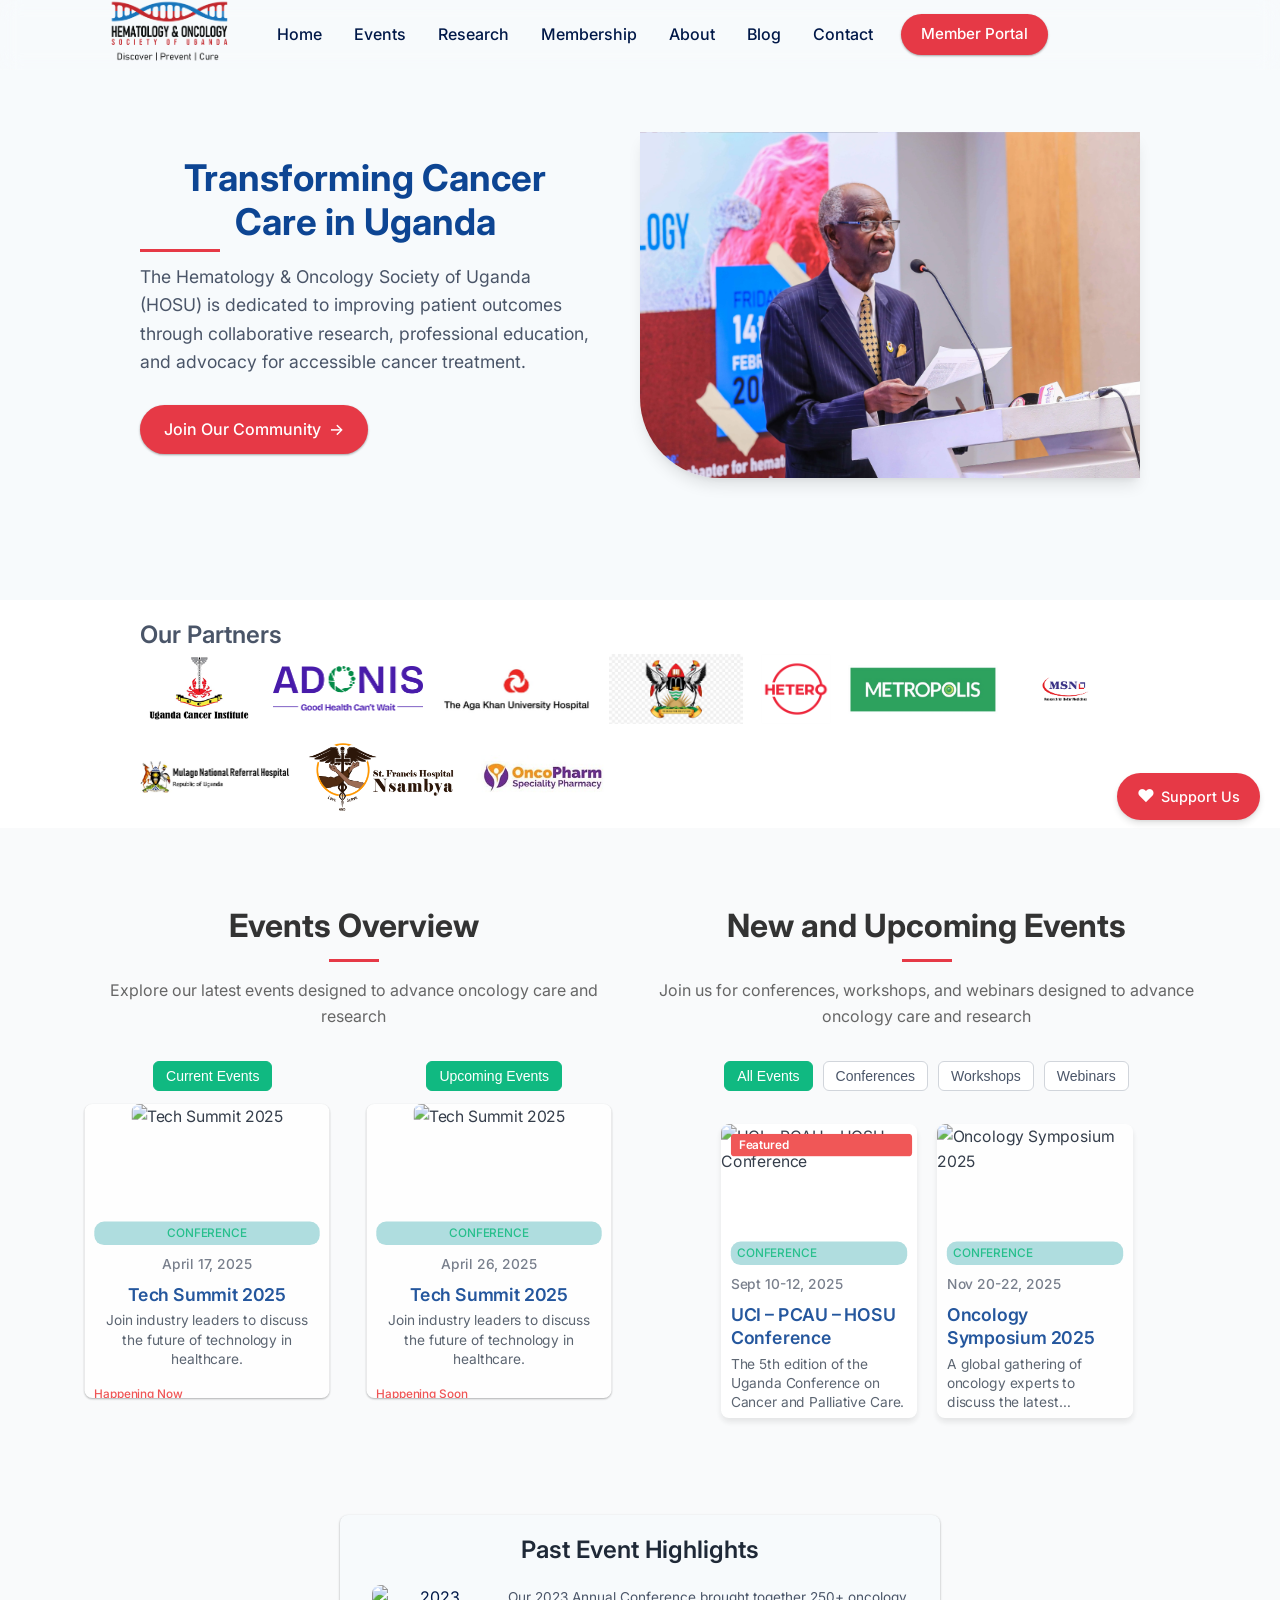
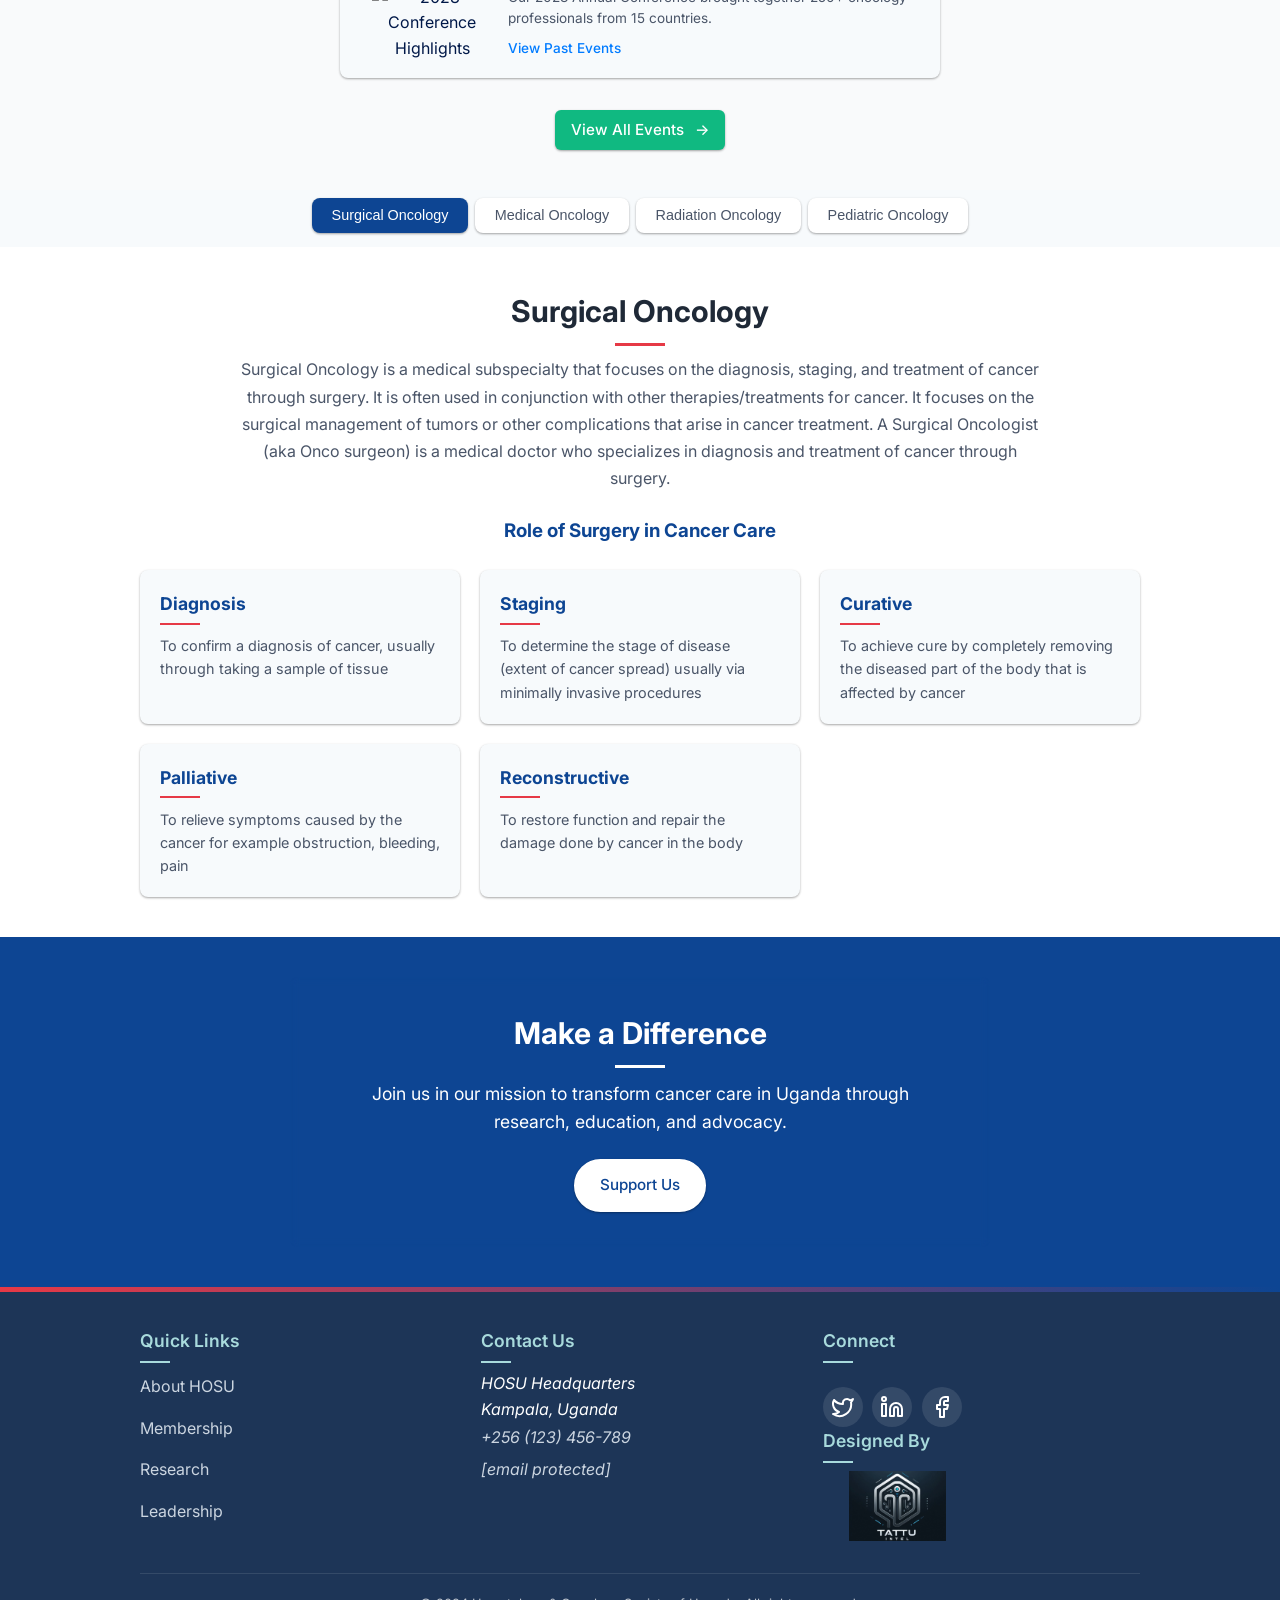
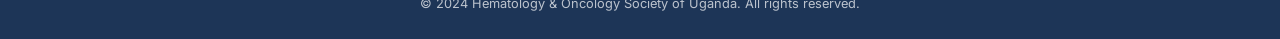
==== commit 25d57852: "home changes" ====
--- a/index.html
+++ b/index.html
@@ -2324,92 +2324,68 @@
     </div>
 </section>
 
-<!-- New and Upcoming Events Section with Enhanced Carousel -->
 <section id="events" class="events-section">
     <div class="events-container">
         <div class="events-wrapper">
-
             <!-- Left Column: Current and Upcoming Events -->
             <div class="upcoming-events-column">
                 <h2 class="section-title">Events Overview</h2>
                 <p class="events-subtitle">Explore our latest events designed to advance oncology care and research</p>
-              
-                <style>
-                    .events-row {
-                        display: flex;
-                        gap: 20px;
-                        width: 100%;
-                        }
-                                    
-                    .current-events-section,
-                    .upcoming-events-section {
-                        flex: 1;
-                        min-width: 0;
-                        }
-                                    
-                    .event-card {
-                        width: 80%;
-                        display: block;
-                        margin-top: 10px;
-                        }
-
-                </style>
-                  
-                  <div class="events-row">
-                    <!-- Left Side: Current Events -->
+                
+                <div class="events-row">
+                    <!-- Current Events -->
                     <div class="current-events-section">
-                     
-                      <button class="filter-button active" data-filter="all" tabindex="0">Current Events</button>
-                      <a href="events.html#tech-summit-2025" class="event-card current-event-card" data-type="conference" data-event-id="tech-summit-2025" tabindex="0" style="width: 250px;">
-                        <div class="event-image">
-                          <img src="/placeholder.svg?height=110&width=200" alt="Tech Summit 2025" loading="lazy">
-                        </div>
-                        <div class="event-content">
-                          <span class="event-type">Conference</span>
-                          <div class="event-date">April 17, 2025</div>
-                          <h3 class="event-title">Tech Summit 2025</h3>
-                          <p class="event-description">Join industry leaders to discuss the future of technology in healthcare.</p>
-                          <div class="event-countdown">
-                            <span class="countdown-label">Happening Now</span>
-                          </div>
-                          <div class="event-footer">
-                            <div class="event-location">📍 Kampala</div>
-                            <span class="register-button">Details</span>
-                          </div>
-                        </div>
-                      </a>
-                    </div>
-                  
-                    <!-- Right Side: Upcoming Events -->
-                    <div class="upcoming-events-section" style="display: flex; flex-direction: column; align-items: center; justify-content: center; min-height: 100%; width: 100%;">
-                        <button class="filter-button active" data-filter="all" tabindex="0">Upcoming Events</button>
-                        <a href="events.html#tech-summit-2025" class="event-card current-event-card" data-type="conference" data-event-id="tech-summit-2025" tabindex="0" style="max-height: 250px; max-width: 200px; transform: scale(0.95); margin: 0 auto;">
+                        <button class="filter-button active" data-filter="all" tabindex="0">Current Events</button>
+                        <a href="events.html#tech-summit-2025" class="event-card current-event-card" data-type="conference" data-event-id="tech-summit-2025" tabindex="0">
                             <div class="event-image">
-                              <img src="/placeholder.svg?height=110&width=200" alt="Tech Summit 2025" loading="lazy">
+                                <img src="/placeholder.svg?height=110&width=200" alt="Tech Summit 2025" loading="lazy">
                             </div>
                             <div class="event-content">
-                              <span class="event-type">Conference</span>
-                              <div class="event-date">April 26, 2025</div>
-                              <h3 class="event-title">Tech Summit 2025</h3>
-                              <p class="event-description">Join industry leaders to discuss the future of technology in healthcare.</p>
-                              <div class="event-countdown">
-                                <span class="countdown-label">Happening Soon</span>
-                              </div>
-                              <div class="event-footer">
-                                <div class="event-location">📍 Kampala</div>
-                                <span class="register-button">Details</span>
-                              </div>
+                                <span class="event-type">Conference</span>
+                                <div class="event-date">April 17, 2025</div>
+                                <h3 class="event-title">Tech Summit 2025</h3>
+                                <p class="event-description">Join industry leaders to discuss the future of technology in healthcare.</p>
+                                <div class="event-countdown">
+                                    <span class="countdown-label">Happening Now</span>
+                                </div>
+                                <div class="event-footer">
+                                    <div class="event-location">📍 Kampala</div>
+                                    <span class="register-button">Details</span>
+                                </div>
                             </div>
-                          </a>
+                        </a>
                     </div>
-                  </div>
-              </div>
-              
+
+                    <!-- Upcoming Events -->
+                    <div class="upcoming-events-section">
+                        <button class="filter-button active" data-filter="all" tabindex="0">Upcoming Events</button>
+                        <a href="events.html#tech-summit-2025" class="event-card current-event-card" data-type="conference" data-event-id="tech-summit-2025" tabindex="0">
+                            <div class="event-image">
+                                <img src="/placeholder.svg?height=110&width=200" alt="Tech Summit 2025" loading="lazy">
+                            </div>
+                            <div class="event-content">
+                                <span class="event-type">Conference</span>
+                                <div class="event-date">April 26, 2025</div>
+                                <h3 class="event-title">Tech Summit 2025</h3>
+                                <p class="event-description">Join industry leaders to discuss the future of technology in healthcare.</p>
+                                <div class="event-countdown">
+                                    <span class="countdown-label">Happening Soon</span>
+                                </div>
+                                <div class="event-footer">
+                                    <div class="event-location">📍 Kampala</div>
+                                    <span class="register-button">Details</span>
+                                </div>
+                            </div>
+                        </a>
+                    </div>
+                </div>
+            </div>
+
             <!-- Right Column: Other Events -->
             <div class="other-events-column">
                 <h2 class="section-title">New and Upcoming Events</h2>
                 <p class="events-subtitle">Join us for conferences, workshops, and webinars designed to advance oncology care and research</p>
-                <div class="event-filters auto-cycling">
+                <div class="event-filters">
                     <button class="filter-button active" data-filter="all" tabindex="0">All Events</button>
                     <button class="filter-button" data-filter="conference" tabindex="0">Conferences</button>
                     <button class="filter-button" data-filter="workshop" tabindex="0">Workshops</button>
@@ -2419,7 +2395,6 @@
                     <div class="events-carousel">
                         <!-- Slide 1 -->
                         <div class="carousel-slide active-slide" data-has-content="true">
-                            <!-- Featured Event -->
                             <a href="events.html#uci-pcau-hosu" class="event-card featured-event" data-type="conference" data-event-id="uci-pcau-hosu" tabindex="0">
                                 <span class="featured-badge">Featured</span>
                                 <div class="event-image">
@@ -2440,7 +2415,6 @@
                                     </div>
                                 </div>
                             </a>
-                            <!-- New Future Event -->
                             <a href="events.html#oncology-symposium-2025" class="event-card" data-type="conference" data-event-id="oncology-symposium-2025" tabindex="0">
                                 <div class="event-image">
                                     <img src="/placeholder.svg?height=110&width=200" alt="Oncology Symposium 2025" loading="lazy">
@@ -2460,7 +2434,6 @@
                                     </div>
                                 </div>
                             </a>
-                            <!-- Regular Event -->
                             <a href="events.html#annual-oncology-2024" class="event-card" data-type="conference" data-event-id="annual-oncology-2024" tabindex="0">
                                 <div class="event-image">
                                     <img src="/placeholder.svg?height=110&width=200" alt="Annual Oncology Conference 2024" loading="lazy">
@@ -2480,7 +2453,6 @@
                                     </div>
                                 </div>
                             </a>
-                            <!-- Workshop Event -->
                             <a href="events.html#immunotherapy-workshop" class="event-card" data-type="workshop" data-event-id="immunotherapy-workshop" tabindex="0">
                                 <div class="event-image">
                                     <img src="/placeholder.svg?height=110&width=200" alt="Immunotherapy Workshop" loading="lazy">
@@ -2503,7 +2475,6 @@
                         </div>
                         <!-- Slide 2 -->
                         <div class="carousel-slide" data-has-content="true">
-                            <!-- Webinar Event -->
                             <a href="events.html#digital-pathology" class="event-card" data-type="webinar" data-event-id="digital-pathology" tabindex="0">
                                 <div class="event-image">
                                     <img src="/placeholder.svg?height=110&width=200" alt="Digital Pathology Webinar" loading="lazy">
@@ -2523,7 +2494,6 @@
                                     </div>
                                 </div>
                             </a>
-                            <!-- Workshop Event -->
                             <a href="events.html#surgical-oncology" class="event-card" data-type="workshop" data-event-id="surgical-oncology" tabindex="0">
                                 <div class="event-image">
                                     <img src="/placeholder.svg?height=110&width=200" alt="Surgical Oncology Techniques" loading="lazy">
@@ -2543,7 +2513,6 @@
                                     </div>
                                 </div>
                             </a>
-                            <!-- Webinar Event -->
                             <a href="events.html#research-updates" class="event-card" data-type="webinar" data-event-id="research-updates" tabindex="0">
                                 <div class="event-image">
                                     <img src="/placeholder.svg?height=110&width=200" alt="Cancer Research Updates" loading="lazy">
@@ -2570,15 +2539,10 @@
                         <div class="carousel-position-indicator-progress"></div>
                     </div>
                 </div>
-                <div class="view-all-events">
-                    <a href="events.html" class="view-all-button">
-                        View All Events
-                        <span>→</span>
-                    </a>
-                </div>
             </div>
         </div>
-        <!-- Past Events Highlight - Centered Below -->
+
+        <!-- Past Events Highlight -->
         <div class="past-events-highlight centered">
             <h3 class="highlight-title">Past Event Highlights</h3>
             <div class="highlight-content">
@@ -2591,8 +2555,280 @@
                 </div>
             </div>
         </div>
+
+        <!-- View All Events - Moved to Bottom of Past Events -->
+        <div class="view-all-events">
+            <a href="events.html" class="view-all-button">
+                View All Events
+                <span>→</span>
+            </a>
+        </div>
     </div>
-  </section>
+</section>
+
+<style>
+    /* Events Section Styling */
+    .events-section {
+        padding: 40px 20px;
+        background-color: #f9fafb;
+    }
+
+    .events-container {
+        max-width: 1200px;
+        margin: 0 auto;
+    }
+
+    .events-wrapper {
+        display: flex;
+        gap: 30px;
+    }
+
+    /* Column Styles */
+    .upcoming-events-column,
+    .other-events-column {
+        flex: 1; /* Equal flex to ensure same size */
+        min-width: 0;
+    }
+
+    .section-title {
+        font-size: 1.875rem;
+        font-weight: 700;
+        color: #1f2937;
+        margin-bottom: 10px;
+    }
+
+    .events-subtitle {
+        font-size: 1rem;
+        color: #6b7280;
+        margin-bottom: 20px;
+    }
+
+    /* Events Row Layout */
+    .events-row {
+        display: flex;
+        gap: 20px;
+        width: 100%;
+    }
+
+    .current-events-section,
+    .upcoming-events-section {
+        flex: 1;
+        min-width: 0;
+    }
+
+    /* Event Card Styling */
+    .event-card {
+        display: block;
+        margin-top: 10px;
+        text-decoration: none;
+        color: #1f2937;
+        transition: transform 0.3s ease, box-shadow 0.3s ease;
+    }
+
+    .event-card:hover {
+        transform: translateY(-5px);
+        box-shadow: 0 10px 15px rgba(0, 0, 0, 0.1);
+    }
+
+    .current-event-card {
+        width: 250px;
+    }
+
+    .event-image img {
+        width: 100%;
+        height: auto;
+        border-radius: 8px;
+    }
+
+    .event-content {
+        padding: 10px;
+    }
+
+    .event-type {
+        font-size: 0.75rem;
+        color: #10b981;
+        text-transform: uppercase;
+        font-weight: 500;
+    }
+
+    .event-date {
+        font-size: 0.875rem;
+        color: #6b7280;
+        margin-top: 5px;
+    }
+
+    .event-title {
+        font-size: 1.125rem;
+        font-weight: 600;
+        margin: 5px 0;
+    }
+
+    .event-description {
+        font-size: 0.875rem;
+        color: #4b5563;
+        margin-bottom: 10px;
+    }
+
+    .event-countdown {
+        font-size: 0.75rem;
+        color: #ef4444;
+        margin-bottom: 10px;
+    }
+
+    .event-footer {
+        display: flex;
+        justify-content: space-between;
+        align-items: center;
+        font-size: 0.875rem;
+    }
+
+    .event-location {
+        color: #6b7280;
+    }
+
+    .register-button {
+        color: #10b981;
+        font-weight: 500;
+        cursor: pointer;
+    }
+
+    .register-button:hover {
+        text-decoration: underline;
+    }
+
+    /* Carousel and Filters */
+    .event-filters {
+        display: flex;
+        gap: 10px;
+        margin-bottom: 20px;
+    }
+
+    .filter-button {
+        padding: 6px 12px;
+        border: 1px solid #d1d5db;
+        border-radius: 6px;
+        background-color: #fff;
+        cursor: pointer;
+        font-size: 0.875rem;
+    }
+
+    .filter-button.active {
+        background-color: #10b981;
+        color: #fff;
+        border-color: #10b981;
+    }
+
+    .events-carousel-container {
+        position: relative;
+        overflow: hidden;
+    }
+
+    .events-carousel {
+        display: flex;
+        transition: transform 0.5s ease;
+    }
+
+    .carousel-slide {
+        display: flex;
+        gap: 20px;
+        min-width: 100%;
+    }
+
+    .featured-badge {
+        position: absolute;
+        top: 10px;
+        left: 10px;
+        background-color: #ef4444;
+        color: #fff;
+        padding: 2px 8px;
+        border-radius: 4px;
+        font-size: 0.75rem;
+    }
+
+    /* Past Events Highlight */
+    .past-events-highlight {
+        margin-top: 40px;
+        text-align: center;
+    }
+
+    .highlight-title {
+        font-size: 1.5rem;
+        font-weight: 600;
+        color: #1f2937;
+        margin-bottom: 15px;
+    }
+
+    .highlight-content {
+        display: flex;
+        justify-content: center;
+        align-items: center;
+        gap: 20px;
+    }
+
+    .highlight-image img {
+        border-radius: 8px;
+    }
+
+    .highlight-text {
+        max-width: 400px;
+    }
+
+    .highlight-link {
+        color: #10b981;
+        font-weight: 500;
+        text-decoration: none;
+    }
+
+    .highlight-link:hover {
+        text-decoration: underline;
+    }
+
+    /* View All Events */
+    .view-all-events {
+        text-align: center;
+        margin-top: 20px;
+    }
+
+    .view-all-button {
+        display: inline-flex;
+        align-items: center;
+        padding: 8px 16px;
+        background-color: #10b981;
+        color: #fff;
+        text-decoration: none;
+        border-radius: 6px;
+        font-weight: 500;
+    }
+
+    .view-all-button:hover {
+        background-color: #059669;
+    }
+
+    .view-all-button span {
+        margin-left: 5px;
+    }
+
+    /* Responsive Design */
+    @media (max-width: 768px) {
+        .events-wrapper {
+            flex-direction: column;
+        }
+
+        .events-row {
+            flex-direction: column;
+        }
+
+        .event-card {
+            width: 100%;
+            max-width: 300px;
+            margin: 10px auto;
+        }
+
+        .highlight-content {
+            flex-direction: column;
+        }
+    }
+</style>
 
 <!-- Tabs Section -->
 <section id="tabs" class="tabs-section">
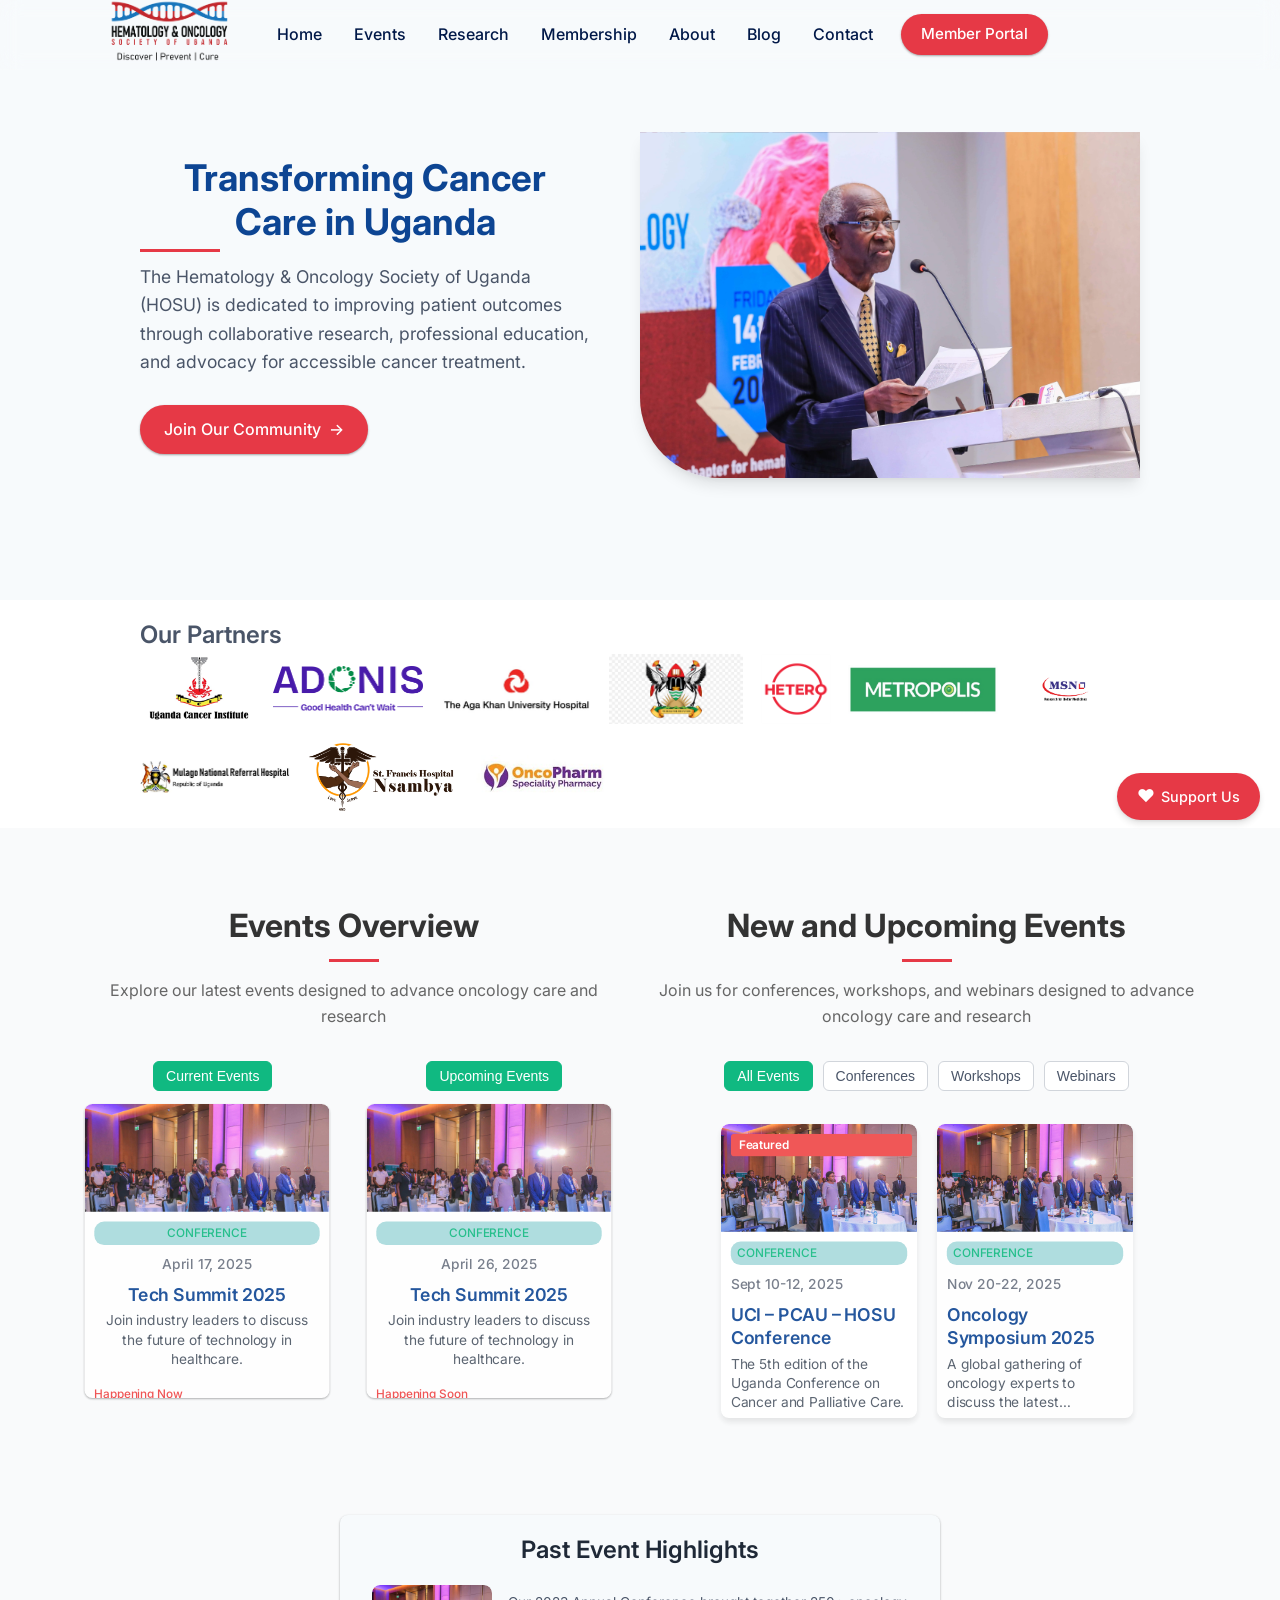
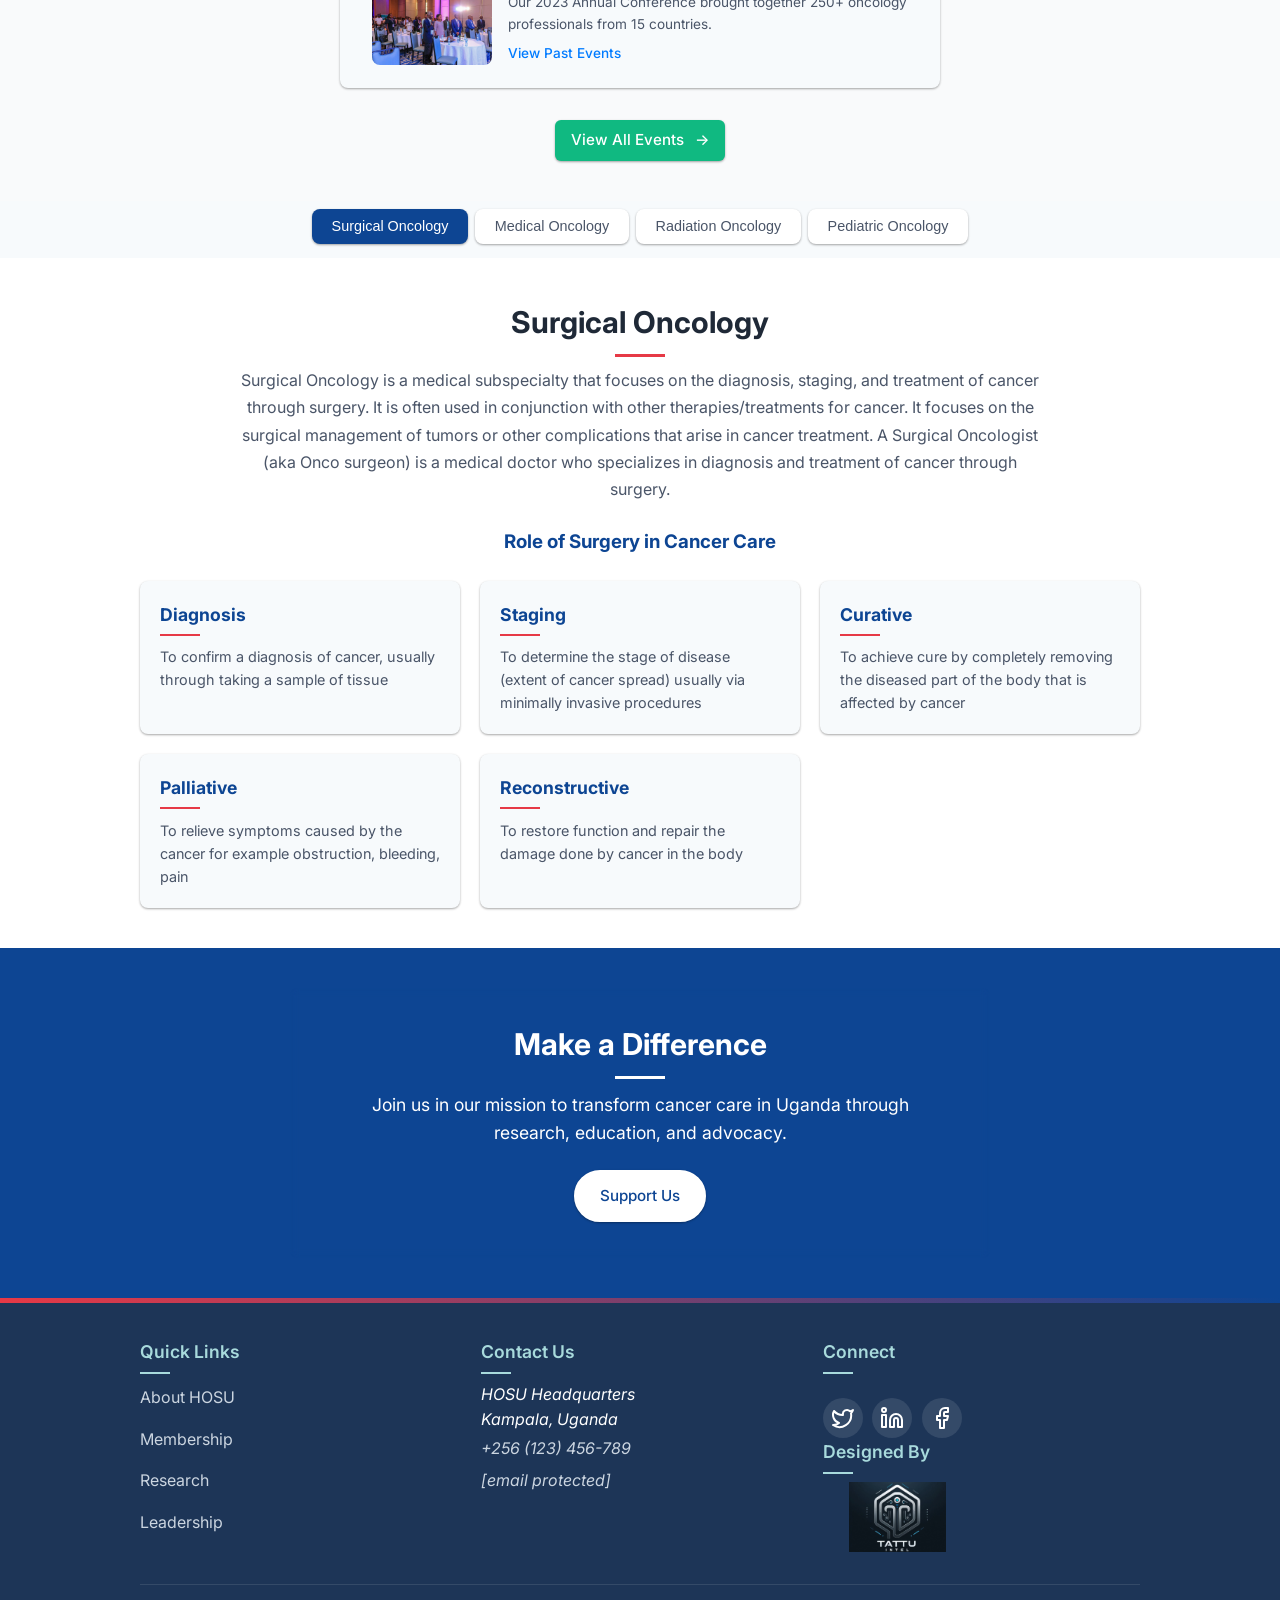
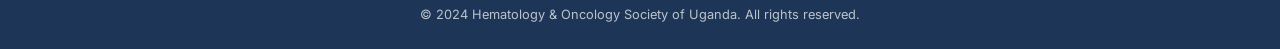
==== commit deba4890: "changes" ====
--- a/index.html
+++ b/index.html
@@ -2338,7 +2338,7 @@
                         <button class="filter-button active" data-filter="all" tabindex="0">Current Events</button>
                         <a href="events.html#tech-summit-2025" class="event-card current-event-card" data-type="conference" data-event-id="tech-summit-2025" tabindex="0">
                             <div class="event-image">
-                                <img src="/placeholder.svg?height=110&width=200" alt="Tech Summit 2025" loading="lazy">
+                                <img src="img/IMG_7891.jpg" height="110" width="200"alt="Tech Summit 2025" loading="lazy">
                             </div>
                             <div class="event-content">
                                 <span class="event-type">Conference</span>
@@ -2361,7 +2361,7 @@
                         <button class="filter-button active" data-filter="all" tabindex="0">Upcoming Events</button>
                         <a href="events.html#tech-summit-2025" class="event-card current-event-card" data-type="conference" data-event-id="tech-summit-2025" tabindex="0">
                             <div class="event-image">
-                                <img src="/placeholder.svg?height=110&width=200" alt="Tech Summit 2025" loading="lazy">
+                                <img src="img/IMG_7891.jpg"alt="Tech Summit 2025" loading="lazy">
                             </div>
                             <div class="event-content">
                                 <span class="event-type">Conference</span>
@@ -2398,7 +2398,7 @@
                             <a href="events.html#uci-pcau-hosu" class="event-card featured-event" data-type="conference" data-event-id="uci-pcau-hosu" tabindex="0">
                                 <span class="featured-badge">Featured</span>
                                 <div class="event-image">
-                                    <img src="/placeholder.svg?height=110&width=200" alt="UCI – PCAU – HOSU Conference" loading="lazy">
+                                    <img src="img/IMG_7891.jpg"alt="UCI – PCAU – HOSU Conference" loading="lazy">
                                 </div>
                                 <div class="event-content">
                                     <span class="event-type">Conference</span>
@@ -2417,7 +2417,7 @@
                             </a>
                             <a href="events.html#oncology-symposium-2025" class="event-card" data-type="conference" data-event-id="oncology-symposium-2025" tabindex="0">
                                 <div class="event-image">
-                                    <img src="/placeholder.svg?height=110&width=200" alt="Oncology Symposium 2025" loading="lazy">
+                                    <img src="img/IMG_7891.jpg" alt="Oncology Symposium 2025" loading="lazy">
                                 </div>
                                 <div class="event-content">
                                     <span class="event-type">Conference</span>
@@ -2436,7 +2436,7 @@
                             </a>
                             <a href="events.html#annual-oncology-2024" class="event-card" data-type="conference" data-event-id="annual-oncology-2024" tabindex="0">
                                 <div class="event-image">
-                                    <img src="/placeholder.svg?height=110&width=200" alt="Annual Oncology Conference 2024" loading="lazy">
+                                    <img src="img/IMG_7891.jpg" alt="Annual Oncology Conference 2024" loading="lazy">
                                 </div>
                                 <div class="event-content">
                                     <span class="event-type">Conference</span>
@@ -2455,7 +2455,7 @@
                             </a>
                             <a href="events.html#immunotherapy-workshop" class="event-card" data-type="workshop" data-event-id="immunotherapy-workshop" tabindex="0">
                                 <div class="event-image">
-                                    <img src="/placeholder.svg?height=110&width=200" alt="Immunotherapy Workshop" loading="lazy">
+                                    <img src="img/IMG_7891.jpg" alt="Immunotherapy Workshop" loading="lazy">
                                 </div>
                                 <div class="event-content">
                                     <span class="event-type">Workshop</span>
@@ -2477,7 +2477,7 @@
                         <div class="carousel-slide" data-has-content="true">
                             <a href="events.html#digital-pathology" class="event-card" data-type="webinar" data-event-id="digital-pathology" tabindex="0">
                                 <div class="event-image">
-                                    <img src="/placeholder.svg?height=110&width=200" alt="Digital Pathology Webinar" loading="lazy">
+                                    <img src="img/IMG_7891.jpg" alt="Digital Pathology Webinar" loading="lazy">
                                 </div>
                                 <div class="event-content">
                                     <span class="event-type">Webinar</span>
@@ -2496,7 +2496,7 @@
                             </a>
                             <a href="events.html#surgical-oncology" class="event-card" data-type="workshop" data-event-id="surgical-oncology" tabindex="0">
                                 <div class="event-image">
-                                    <img src="/placeholder.svg?height=110&width=200" alt="Surgical Oncology Techniques" loading="lazy">
+                                    <img src="img/IMG_7891.jpg" alt="Surgical Oncology Techniques" loading="lazy">
                                 </div>
                                 <div class="event-content">
                                     <span class="event-type">Workshop</span>
@@ -2515,7 +2515,7 @@
                             </a>
                             <a href="events.html#research-updates" class="event-card" data-type="webinar" data-event-id="research-updates" tabindex="0">
                                 <div class="event-image">
-                                    <img src="/placeholder.svg?height=110&width=200" alt="Cancer Research Updates" loading="lazy">
+                                    <img src="img/IMG_7891.jpg" alt="Cancer Research Updates" loading="lazy">
                                 </div>
                                 <div class="event-content">
                                     <span class="event-type">Webinar</span>
@@ -2547,7 +2547,7 @@
             <h3 class="highlight-title">Past Event Highlights</h3>
             <div class="highlight-content">
                 <div class="highlight-image">
-                    <img src="/placeholder.svg?height=80&width=120" alt="2023 Conference Highlights" loading="lazy">
+                    <img src="img/IMG_7891.jpg" alt="2023 Conference Highlights" loading="lazy">
                 </div>
                 <div class="highlight-text">
                     <p>Our 2023 Annual Conference brought together 250+ oncology professionals from 15 countries.</p>
@@ -2998,7 +2998,7 @@
         <h2 class="section-title">Make a Difference</h2>
         <p>Join us in our mission to transform cancer care in Uganda through research, education, and advocacy.</p>
         <div class="cta-buttons">
-            <a href="#donate" id="donate" class="cta-button">Support Us</a>
+            <a href="contact.html" id="donate" class="cta-button">Support Us</a>
         </div>
     </div>
 </div>
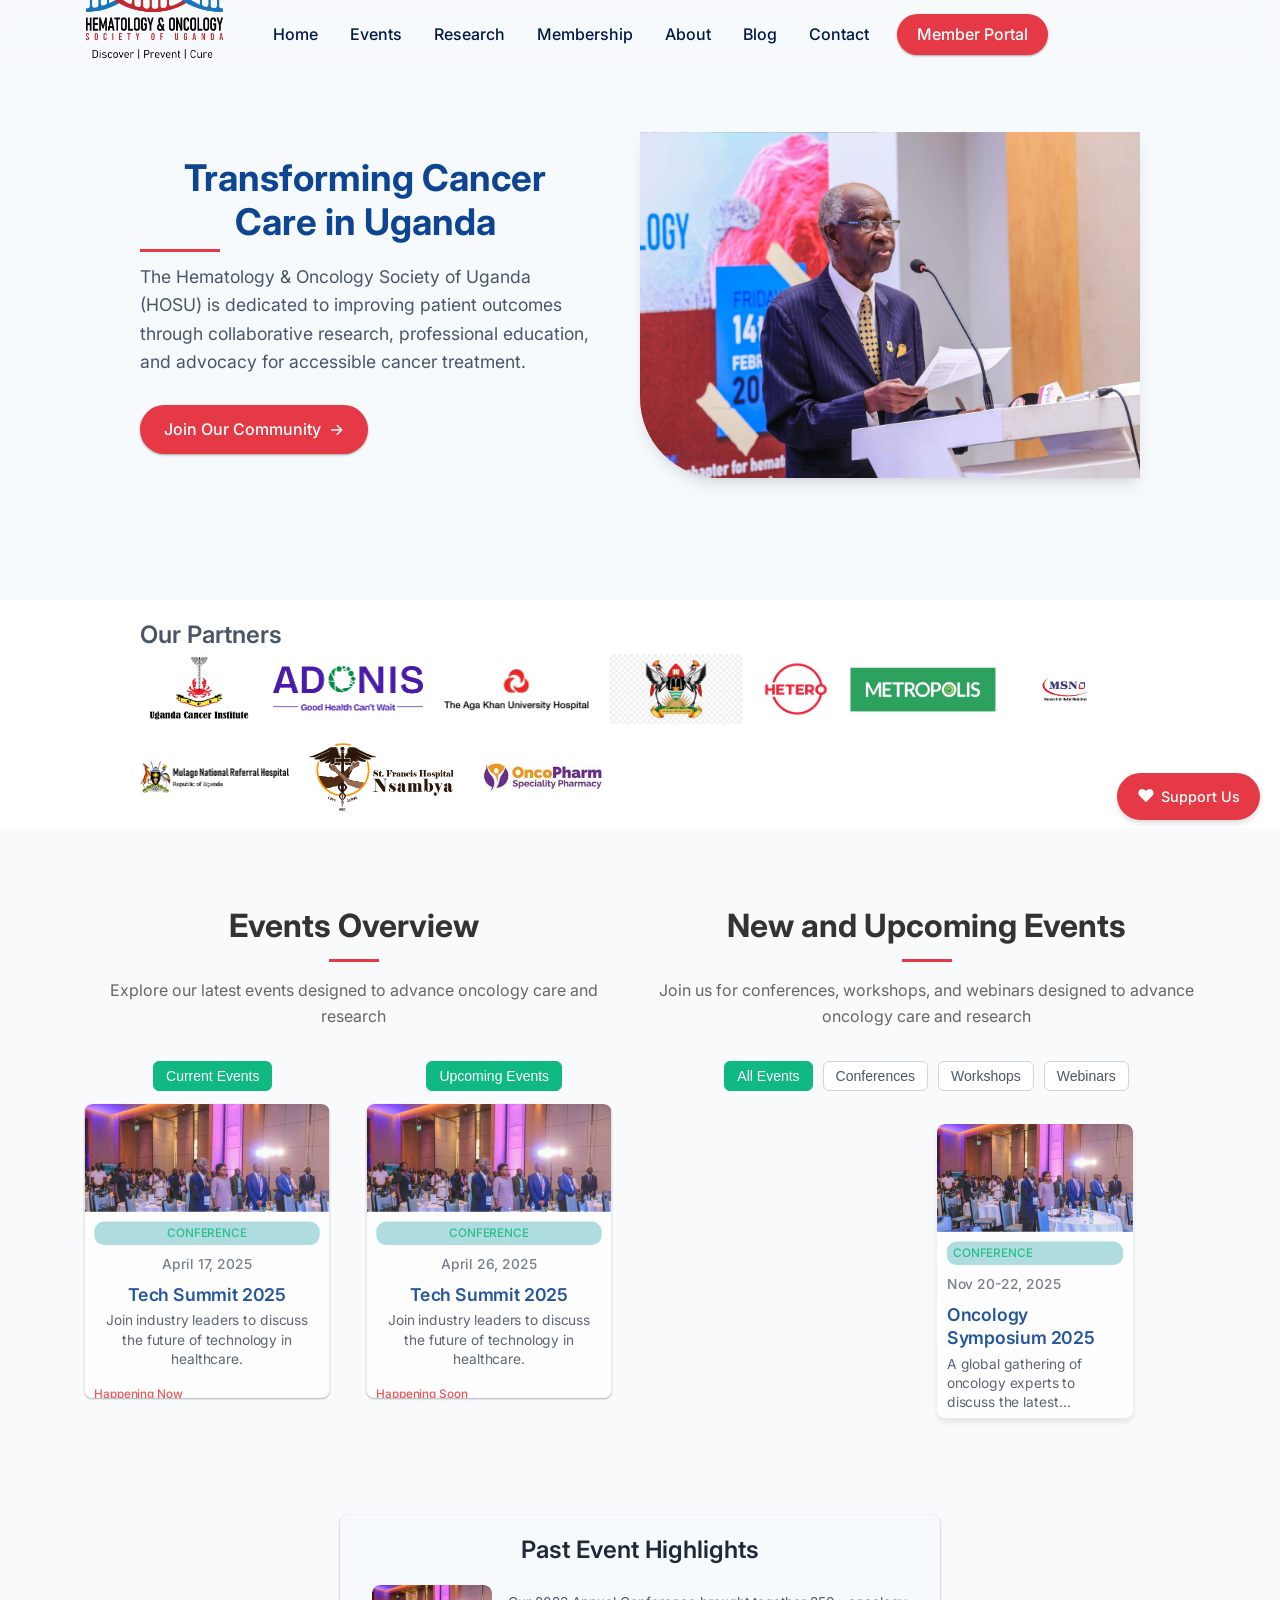
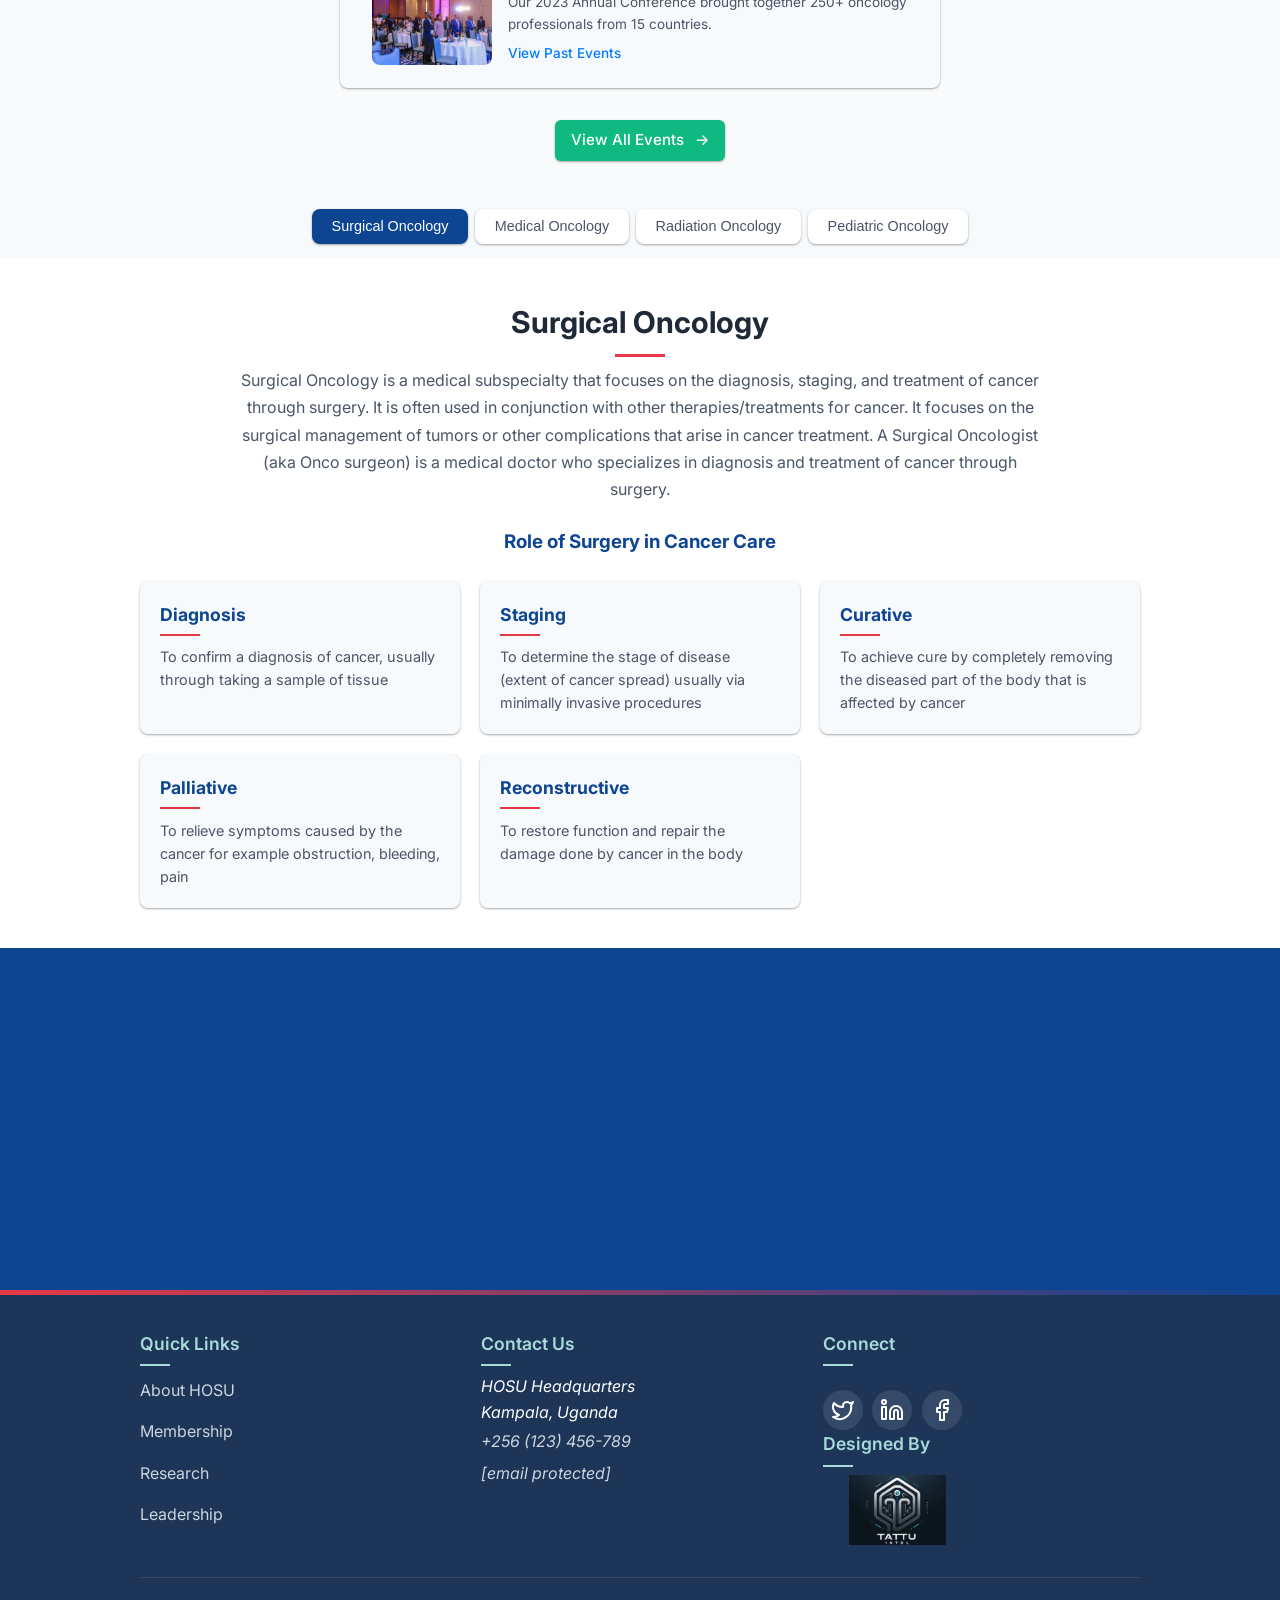
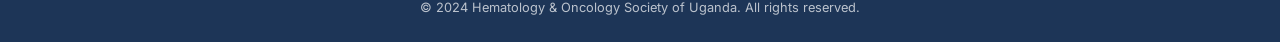
==== commit de217197: "support" ====
--- a/index.html
+++ b/index.html
@@ -2991,6 +2991,74 @@
 </div>
 </section>
 
+<!-- Radiation Oncology Section -->
+<section id="radiation-oncology" class="tab-content radiation-oncology-section">
+<div class="surgical-oncology-container">
+    <h2 class="section-title">Radiation Oncology</h2>
+    <div class="surgical-oncology-intro">
+        <p>Radiation Oncology is a medical specialty that uses high-energy radiation to treat cancer. Radiation oncologists employ precise techniques to target and destroy cancer cells while sparing healthy tissue. This treatment can be used alone or in combination with surgery and medical oncology to improve outcomes for patients with various types of cancer.</p>
+    </div>
+    
+    <h3 class="text-secondary text-center" style="margin-bottom: 1.5rem;">Types of Radiation Therapy</h3>
+    <div class="role-cards">
+        <div class="role-card">
+            <h3>External Beam Radiation</h3>
+            <p>Delivers radiation from a machine outside the body, targeting the tumor with high precision</p>
+        </div>
+        <div class="role-card">
+            <h3>Brachytherapy</h3>
+            <p>Involves placing radioactive sources inside or near the tumor to deliver a high dose of radiation directly</p>
+        </div>
+        <div class="role-card">
+            <h3>Stereotactic Radiosurgery</h3>
+            <p>High-dose radiation delivered in a single or few sessions to treat small tumors with extreme precision</p>
+        </div>
+        <div class="role-card">
+            <h3>Proton Therapy</h3>
+            <p>Uses protons instead of X-rays to deliver radiation, allowing for precise targeting with less damage to surrounding tissues</p>
+        </div>
+        <div class="role-card">
+            <h3>Image-Guided Radiation Therapy</h3>
+            <p>Uses imaging during treatment to improve the precision and accuracy of radiation delivery</p>
+        </div>
+    </div>
+</div>
+</section>
+
+<!-- Pediatric Oncology Section -->
+<section id="pediatric-oncology" class="tab-content pediatric-oncology-section">
+<div class="surgical-oncology-container">
+    <h2 class="section-title">Pediatric Oncology</h2>
+    <div class="surgical-oncology-intro">
+        <p>Pediatric Oncology focuses on the diagnosis and treatment of cancers in children and adolescents. Pediatric oncologists specialize in managing cancers such as leukemia, brain tumors, and sarcomas, using a combination of surgery, chemotherapy, radiation, and other therapies tailored to young patients to maximize outcomes and minimize long-term effects.</p>
+    </div>
+    
+    <h3 class="text-secondary text-center" style="margin-bottom: 1.5rem;">Key Aspects of Pediatric Oncology</h3>
+    <div class="role-cards">
+        <div class="role-card">
+            <h3>Leukemia Treatment</h3>
+            <p>Uses chemotherapy and sometimes stem cell transplants to treat cancers of the blood and bone marrow</p>
+        </div>
+        <div class="role-card">
+            <h3>Brain Tumor Management</h3>
+            <p>Combines surgery, radiation, and chemotherapy to address tumors in the brain and spinal cord</p>
+        </div>
+        <div class="role-card">
+            <h3>Sarcoma Care</h3>
+            <p>Focuses on treating cancers of the bone and soft tissues with a multidisciplinary approach</p>
+        </div>
+        <div class="role-card">
+            <h3>Supportive Care</h3>
+            <p>Provides psychological and social support to children and families to improve quality of life during treatment</p>
+        </div>
+        <div class="role-card">
+            <h3>Long-Term Follow-Up</h3>
+            <p>Monitors survivors for late effects of treatment to ensure healthy development into adulthood</p>
+        </div>
+    </div>
+</div>
+</section>
+
 <!-- CTA Section -->
 <section class="cta-section">
 <div class="container">
@@ -2998,11 +3066,200 @@
         <h2 class="section-title">Make a Difference</h2>
         <p>Join us in our mission to transform cancer care in Uganda through research, education, and advocacy.</p>
         <div class="cta-buttons">
-            <a href="contact.html" id="donate" class="cta-button">Support Us</a>
+            <button id="donate-button" class="cta-button">Support Us</button>
+        </div>
+    </div>
+</div>
+
+<!-- Donation Overlay -->
+<div id="donation-overlay" class="overlay">
+    <div class="overlay-content">
+        <button id="close-overlay" class="close-button">×</button>
+        <div class="logo">
+            <img src="img/hlogo2.png" alt="HOSU Logo" loading="lazy">
+        </div>
+        <h2>Support HOSU's Mission</h2>
+        <p>Your donation helps transform cancer care in Uganda.</p>
+        <div class="donation-form">
+            <label for="donation-amount">Donation Amount (UGX)</label>
+            <input type="number" id="donation-amount" placeholder="Enter amount" min="1000" step="1000">
+            <div class="donation-options">
+                <button class="amount-option" data-amount="5000">5,000</button>
+                <button class="amount-option" data-amount="10000">10,000</button>
+                <button class="amount-option" data-amount="25000">25,000</button>
+                <button class="amount-option" data-amount="50000">50,000</button>
+            </div>
+            <label for="donor-name">Your Name (Optional)</label>
+            <input type="text" id="donor-name" placeholder="Enter your name">
+            <label for="donor-email">Your Email (Optional)</label>
+            <input type="email" id="donor-email" placeholder="Enter your email">
+            <button id="submit-donation" class="submit-button">Donate Now</button>
         </div>
     </div>
 </div>
 </section>
+
+<style>
+.overlay {
+    display: none;
+    position: fixed;
+    top: 0;
+    left: 0;
+    width: 100%;
+    height: 100%;
+    background: rgba(0, 0, 0, 0.7);
+    z-index: 1000;
+    justify-content: center;
+    align-items: center;
+}
+
+.overlay-content {
+    background: #fff;
+    padding: 2rem;
+    border-radius: 10px;
+    max-width: 500px;
+    width: 90%;
+    position: relative;
+    box-shadow: 0 6px 12px rgba(0, 0, 0, 0.2);
+    text-align: center;
+    font-family: Arial, sans-serif;
+}
+
+.logo {
+    margin-bottom: 1rem;
+}
+
+.logo img {
+    max-width: 150px;
+    height: auto;
+}
+
+.close-button {
+    position: absolute;
+    top: 10px;
+    right: 10px;
+    background: none;
+    border: none;
+    font-size: 1.5rem;
+    cursor: pointer;
+    color: #e74c3c;
+}
+
+.close-button:hover {
+    color: #c0392b;
+}
+
+.donation-form {
+    display: flex;
+    flex-direction: column;
+    gap: 1rem;
+}
+
+.donation-form label {
+    font-weight: bold;
+    color: #2c3e50;
+    text-align: left;
+}
+
+.donation-form input {
+    padding: 0.75rem;
+    border: 2px solid #3498db;
+    border-radius: 5px;
+    font-size: 1rem;
+    outline: none;
+}
+
+.donation-form input:focus {
+    border-color: #2980b9;
+    box-shadow: 0 0 5px rgba(52, 152, 219, 0.5);
+}
+
+.donation-options {
+    display: flex;
+    gap: 0.5rem;
+    flex-wrap: wrap;
+    justify-content: center;
+}
+
+.amount-option {
+    padding: 0.5rem 1rem;
+    border: 2px solid #3498db;
+    background: #ecf0f1;
+    border-radius: 5px;
+    cursor: pointer;
+    transition: all 0.3s ease;
+    font-weight: bold;
+}
+
+.amount-option:hover {
+    background: #3498db;
+    color: #fff;
+}
+
+.submit-button {
+    padding: 0.75rem;
+    background: #3498db;
+    color: #fff;
+    border: none;
+    border-radius: 5px;
+    font-size: 1rem;
+    cursor: pointer;
+    transition: all 0.3s ease;
+    font-weight: bold;
+}
+
+.submit-button:hover {
+    background: #2980b9;
+}
+
+.cta-button {
+    padding: 0.75rem 1.5rem;
+    background: #3498db;
+    color: #fff;
+    border: none;
+    border-radius: 5px;
+    text-decoration: none;
+    font-size: 1rem;
+    cursor: pointer;
+    transition: all 0.3s ease;
+}
+
+.cta-button:hover {
+    background: #2980b9;
+}
+</style>
+
+<script>
+document.getElementById('donate-button').addEventListener('click', () => {
+    document.getElementById('donation-overlay').style.display = 'flex';
+});
+
+document.getElementById('close-overlay').addEventListener('click', () => {
+    document.getElementById('donation-overlay').style.display = 'none';
+});
+
+document.querySelectorAll('.amount-option').forEach(button => {
+    button.addEventListener('click', () => {
+        document.getElementById('donation-amount').value = button.getAttribute('data-amount');
+    });
+});
+
+document.getElementById('submit-donation').addEventListener('click', () => {
+    const amount = document.getElementById('donation-amount').value;
+    const name = document.getElementById('donor-name').value;
+    const email = document.getElementById('donor-email').value;
+    
+    if (amount && amount >= 1000) {
+        alert(`Thank you${name ? ", " + name : ""}! Your donation of UGX ${amount} to HOSU has been submitted.`);
+        document.getElementById('donation-overlay').style.display = 'none';
+        document.getElementById('donation-amount').value = '';
+        document.getElementById('donor-name').value = '';
+        document.getElementById('donor-email').value = '';
+    } else {
+        alert('Please enter a valid donation amount (minimum UGX 1,000).');
+    }
+});
+</script>
 
 <!-- Footer -->
 <footer>
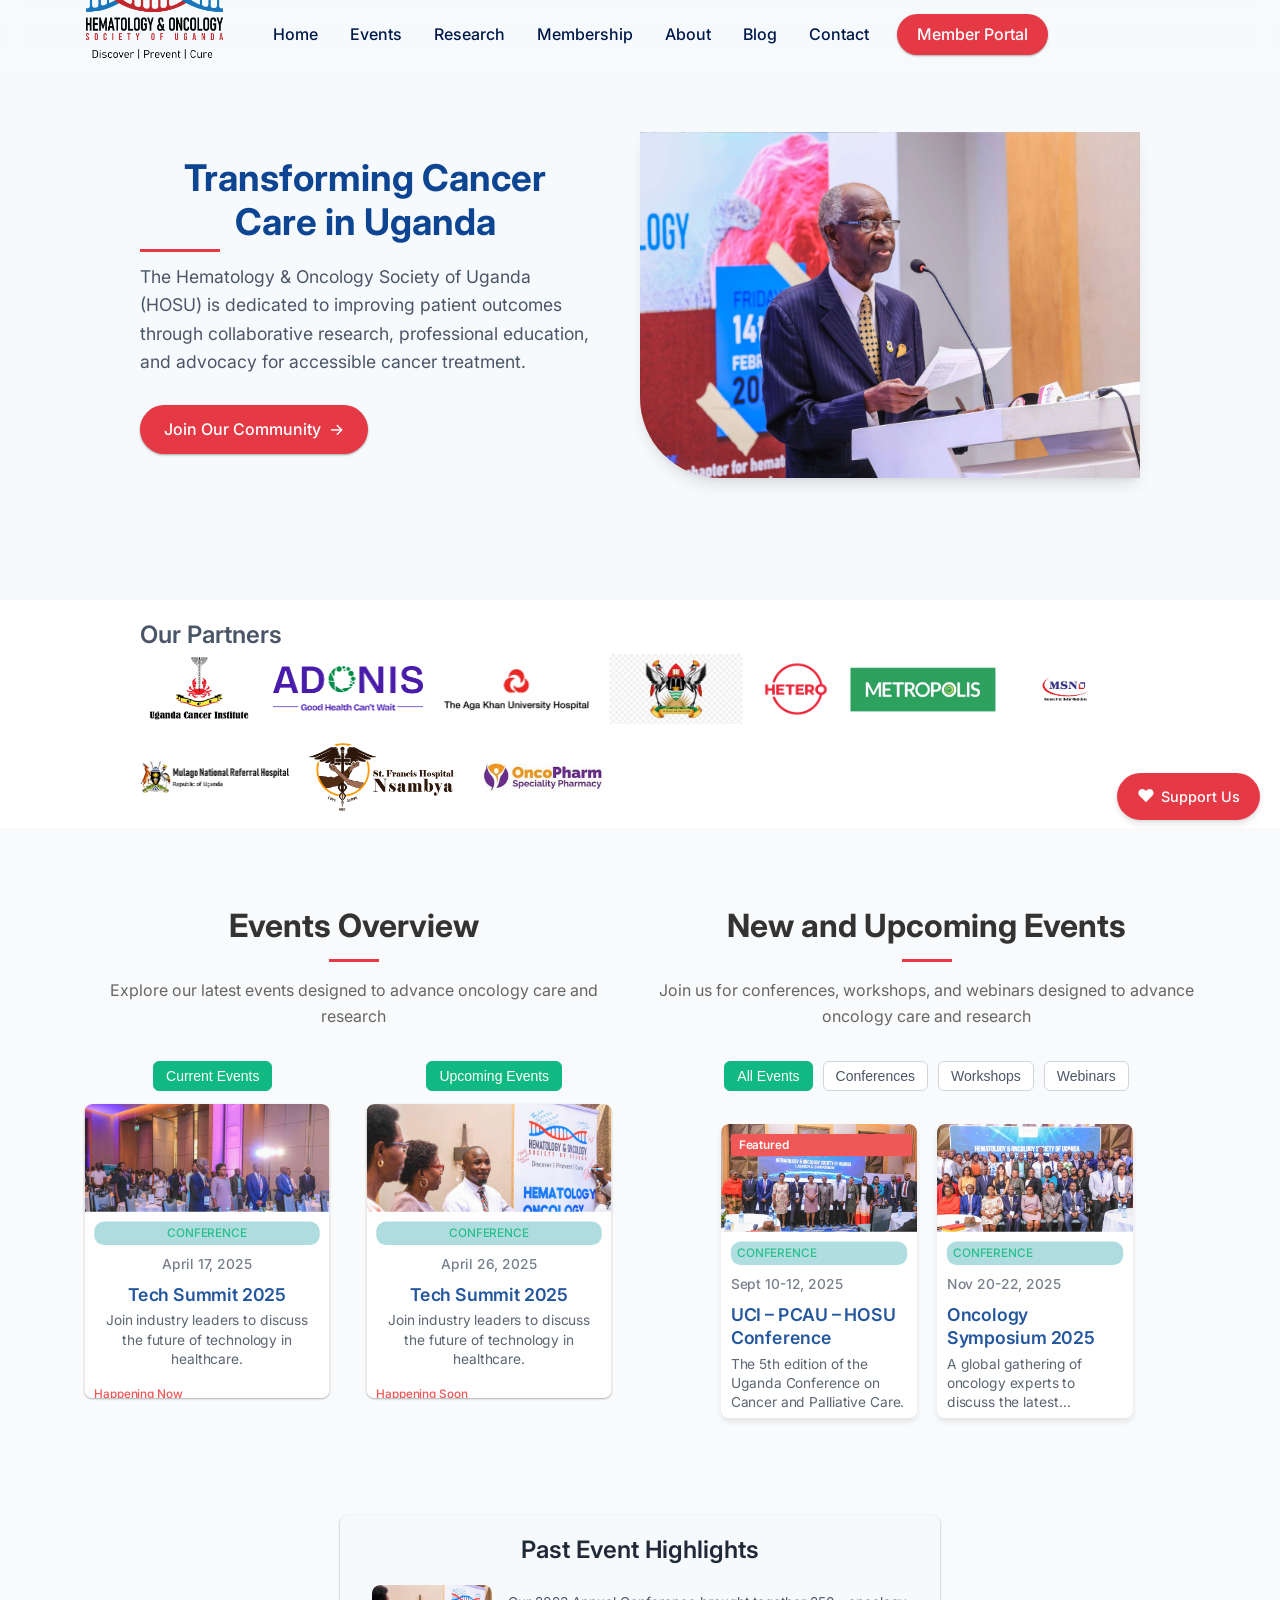
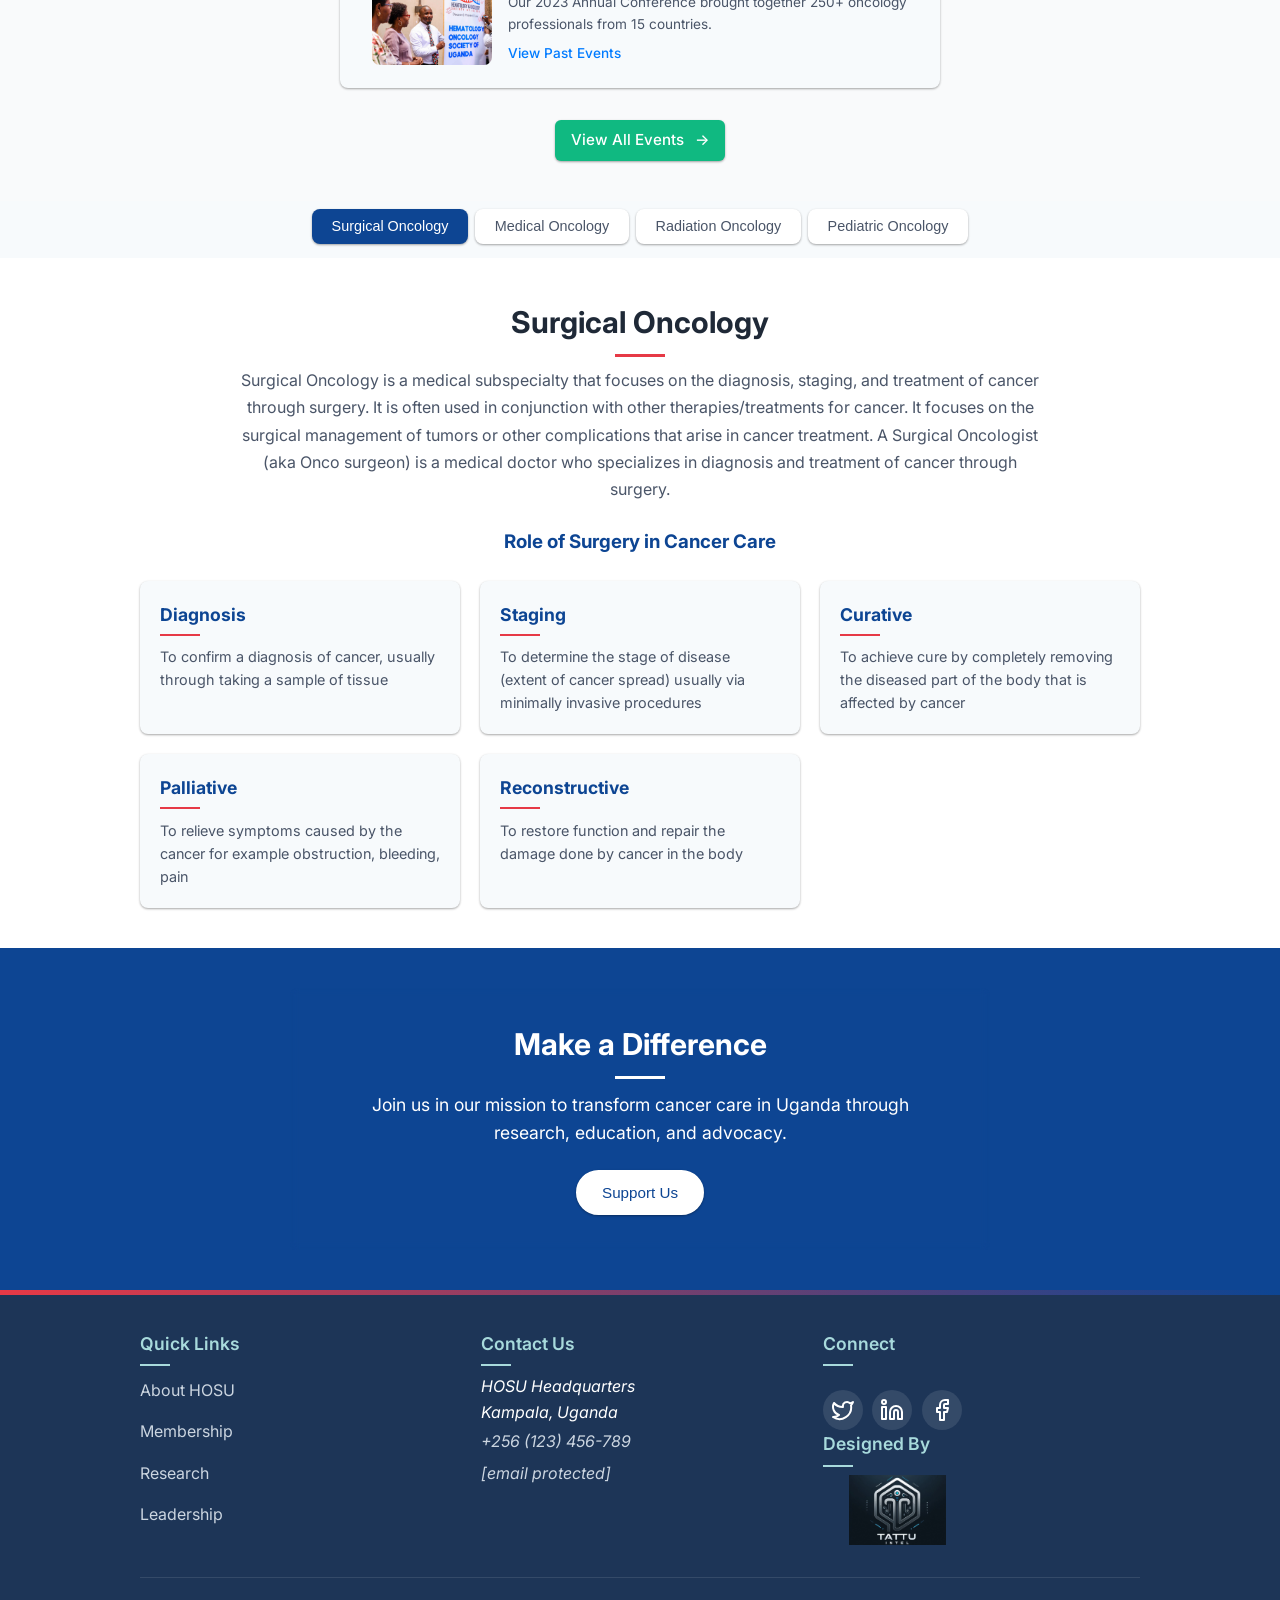
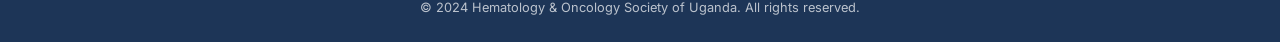
==== commit 285c33b6: "support" ====
--- a/index.html
+++ b/index.html
@@ -2229,7 +2229,7 @@
 
 <!-- Floating Donation Button -->
 <div class="floating-donate">
-    <a href="#donate" class="donate-button">
+    <a href="#donate" id="donate-button" class="donate-button">
         <span class="donate-icon">❤</span>
         Support Us
     </a>
@@ -2361,7 +2361,7 @@
                         <button class="filter-button active" data-filter="all" tabindex="0">Upcoming Events</button>
                         <a href="events.html#tech-summit-2025" class="event-card current-event-card" data-type="conference" data-event-id="tech-summit-2025" tabindex="0">
                             <div class="event-image">
-                                <img src="img/IMG_7891.jpg"alt="Tech Summit 2025" loading="lazy">
+                                <img src="img/IMG_7994.jpg"alt="Tech Summit 2025" loading="lazy">
                             </div>
                             <div class="event-content">
                                 <span class="event-type">Conference</span>
@@ -2398,7 +2398,7 @@
                             <a href="events.html#uci-pcau-hosu" class="event-card featured-event" data-type="conference" data-event-id="uci-pcau-hosu" tabindex="0">
                                 <span class="featured-badge">Featured</span>
                                 <div class="event-image">
-                                    <img src="img/IMG_7891.jpg"alt="UCI – PCAU – HOSU Conference" loading="lazy">
+                                    <img src="img/IMG_8005.jpg"alt="UCI – PCAU – HOSU Conference" loading="lazy">
                                 </div>
                                 <div class="event-content">
                                     <span class="event-type">Conference</span>
@@ -2417,7 +2417,7 @@
                             </a>
                             <a href="events.html#oncology-symposium-2025" class="event-card" data-type="conference" data-event-id="oncology-symposium-2025" tabindex="0">
                                 <div class="event-image">
-                                    <img src="img/IMG_7891.jpg" alt="Oncology Symposium 2025" loading="lazy">
+                                    <img src="img/IMG_8022.jpg" alt="Oncology Symposium 2025" loading="lazy">
                                 </div>
                                 <div class="event-content">
                                     <span class="event-type">Conference</span>
@@ -2436,7 +2436,7 @@
                             </a>
                             <a href="events.html#annual-oncology-2024" class="event-card" data-type="conference" data-event-id="annual-oncology-2024" tabindex="0">
                                 <div class="event-image">
-                                    <img src="img/IMG_7891.jpg" alt="Annual Oncology Conference 2024" loading="lazy">
+                                    <img src="img/IMG_8316.jpg" alt="Annual Oncology Conference 2024" loading="lazy">
                                 </div>
                                 <div class="event-content">
                                     <span class="event-type">Conference</span>
@@ -2455,7 +2455,7 @@
                             </a>
                             <a href="events.html#immunotherapy-workshop" class="event-card" data-type="workshop" data-event-id="immunotherapy-workshop" tabindex="0">
                                 <div class="event-image">
-                                    <img src="img/IMG_7891.jpg" alt="Immunotherapy Workshop" loading="lazy">
+                                    <img src="img/IMG_8317.jpg" alt="Immunotherapy Workshop" loading="lazy">
                                 </div>
                                 <div class="event-content">
                                     <span class="event-type">Workshop</span>
@@ -2477,7 +2477,7 @@
                         <div class="carousel-slide" data-has-content="true">
                             <a href="events.html#digital-pathology" class="event-card" data-type="webinar" data-event-id="digital-pathology" tabindex="0">
                                 <div class="event-image">
-                                    <img src="img/IMG_7891.jpg" alt="Digital Pathology Webinar" loading="lazy">
+                                    <img src="img/IMG_7756.jpg" alt="Digital Pathology Webinar" loading="lazy">
                                 </div>
                                 <div class="event-content">
                                     <span class="event-type">Webinar</span>
@@ -2496,7 +2496,7 @@
                             </a>
                             <a href="events.html#surgical-oncology" class="event-card" data-type="workshop" data-event-id="surgical-oncology" tabindex="0">
                                 <div class="event-image">
-                                    <img src="img/IMG_7891.jpg" alt="Surgical Oncology Techniques" loading="lazy">
+                                    <img src="img/IMG_7761.jpg" alt="Surgical Oncology Techniques" loading="lazy">
                                 </div>
                                 <div class="event-content">
                                     <span class="event-type">Workshop</span>
@@ -2515,7 +2515,7 @@
                             </a>
                             <a href="events.html#research-updates" class="event-card" data-type="webinar" data-event-id="research-updates" tabindex="0">
                                 <div class="event-image">
-                                    <img src="img/IMG_7891.jpg" alt="Cancer Research Updates" loading="lazy">
+                                    <img src="img/IMG_7770.jpg" alt="Cancer Research Updates" loading="lazy">
                                 </div>
                                 <div class="event-content">
                                     <span class="event-type">Webinar</span>
@@ -2547,7 +2547,7 @@
             <h3 class="highlight-title">Past Event Highlights</h3>
             <div class="highlight-content">
                 <div class="highlight-image">
-                    <img src="img/IMG_7891.jpg" alt="2023 Conference Highlights" loading="lazy">
+                    <img src="img/IMG_7994.jpg" alt="2023 Conference Highlights" loading="lazy">
                 </div>
                 <div class="highlight-text">
                     <p>Our 2023 Annual Conference brought together 250+ oncology professionals from 15 countries.</p>
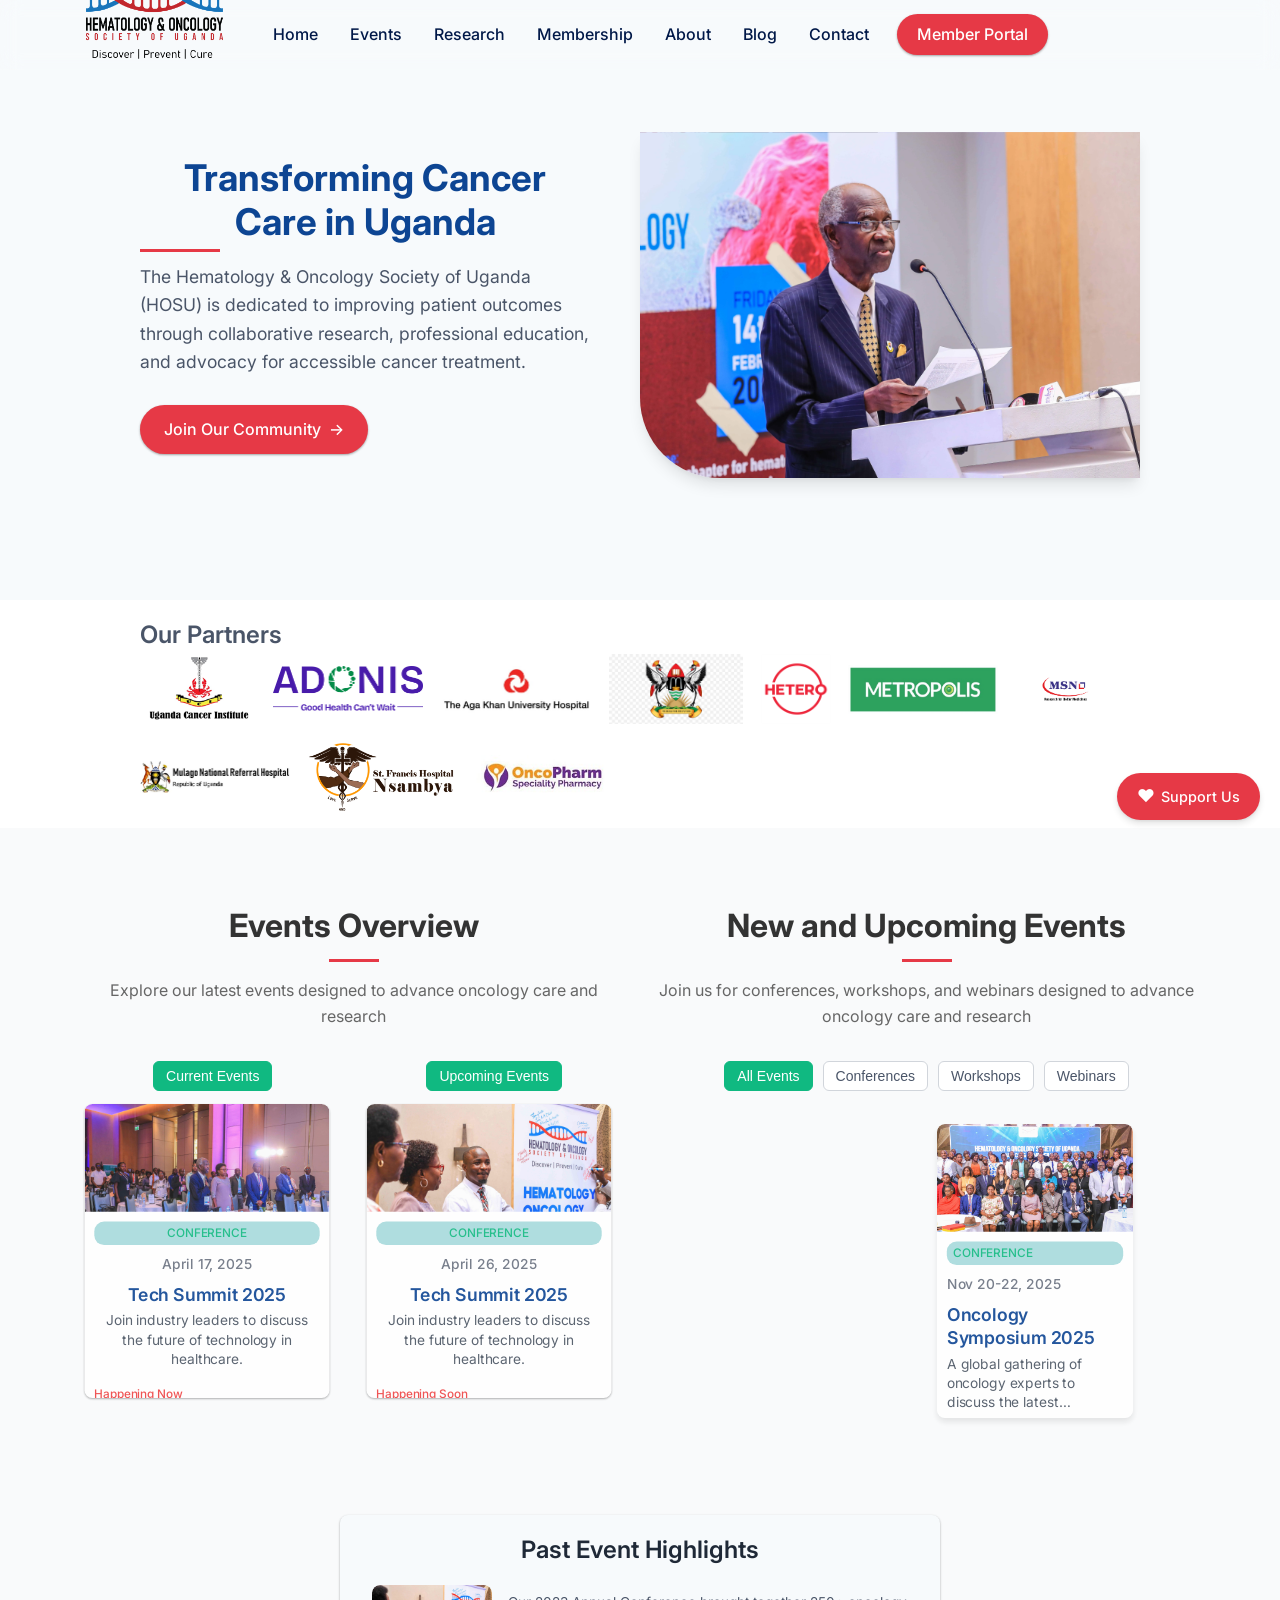
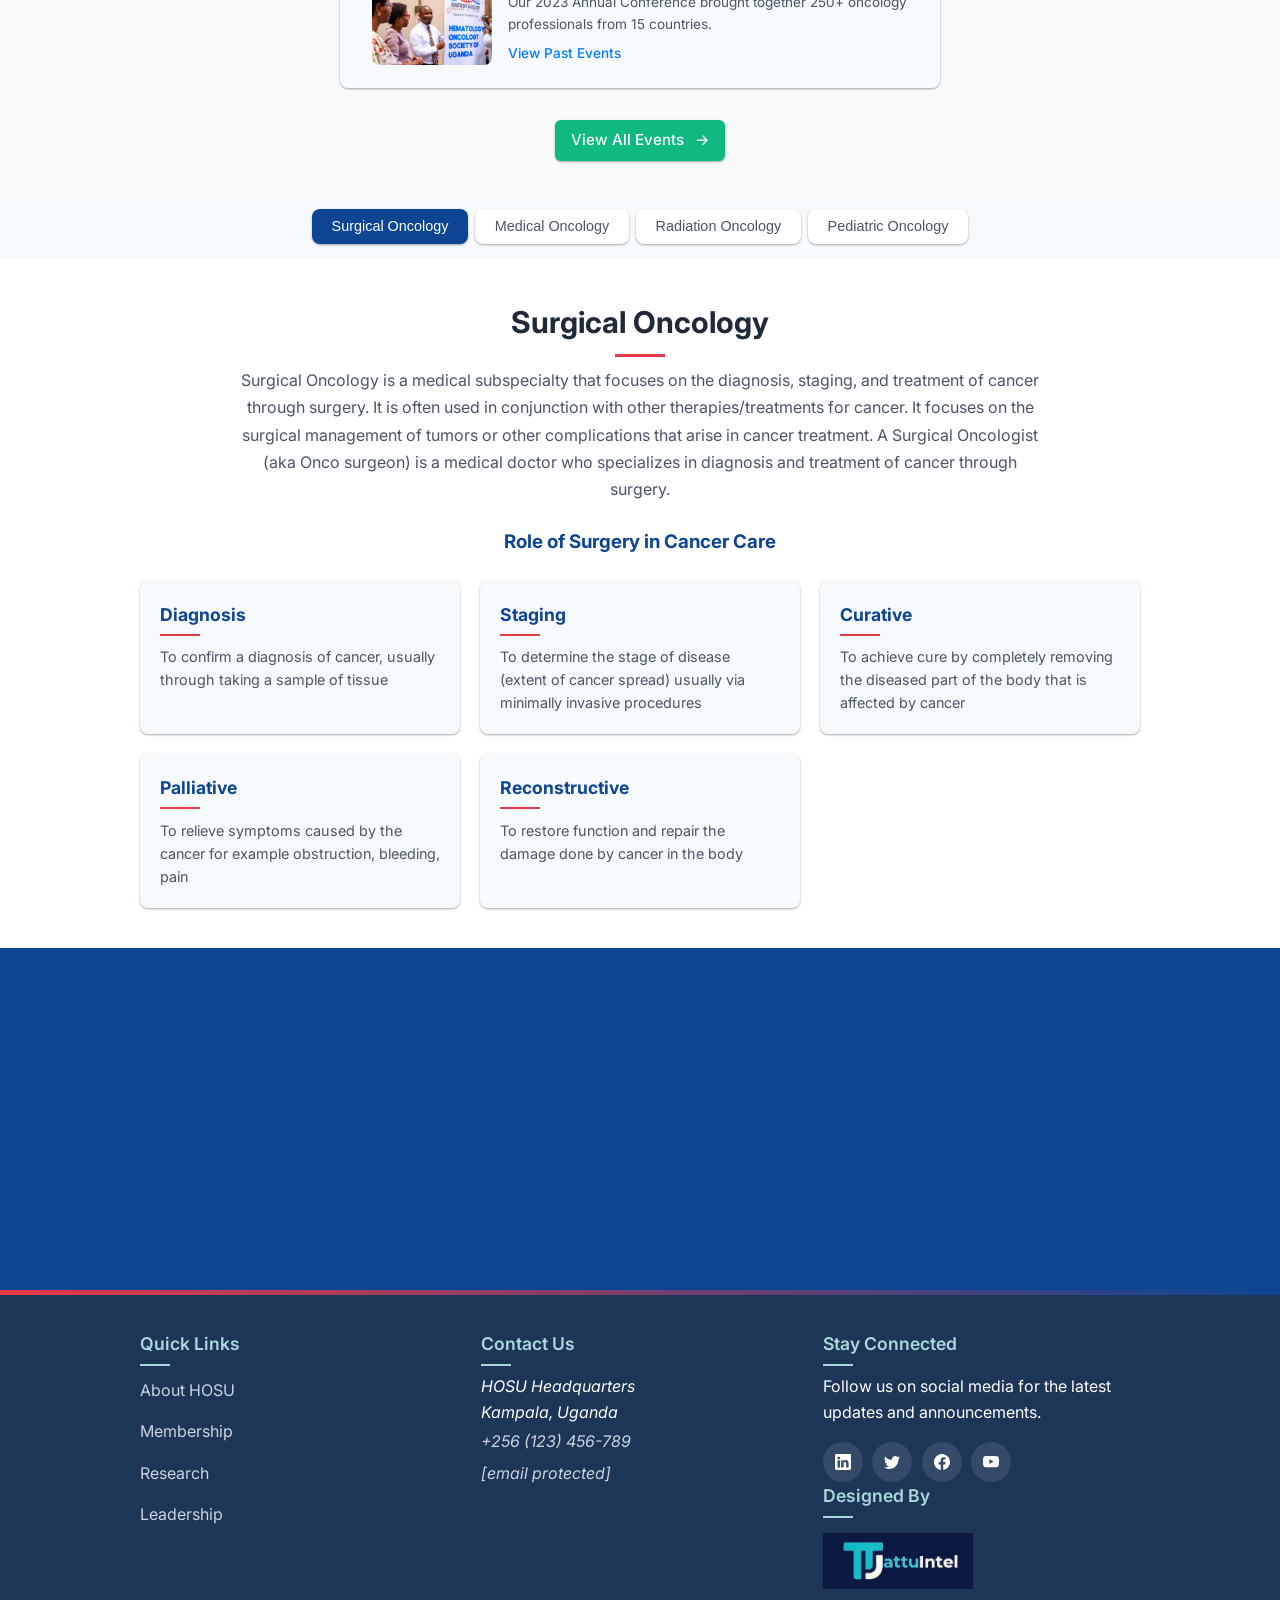
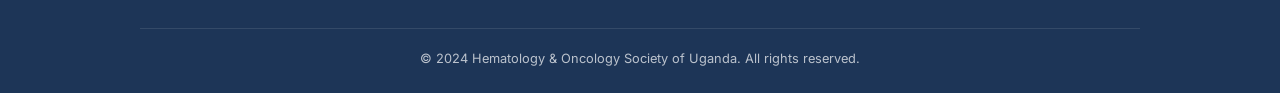
==== commit dbfe7d7f: "change" ====
--- a/index.html
+++ b/index.html
@@ -3283,23 +3283,35 @@
         </address>
     </div>
     <div class="footer-section">
-        <h4>Connect</h4>
-        <div class="social-links">
-            <a href="https://twitter.com/HemOnc_Uganda" target="_blank" rel="noopener noreferrer" aria-label="Twitter">
-                <svg xmlns="http://www.w3.org/2000/svg" width="24" height="24" viewBox="0 0 24 24" fill="none" stroke="currentColor" stroke-width="2" stroke-linecap="round" stroke-linejoin="round"><path d="M22 4s-.7 2.1-2 3.4c1.6 10-9.4 17.3-18 11.6 2.2.1 4.4-.6 6-2C3 15.5.5 9.6 3 5c2.2 2.6 5.6 4.1 9 4-.9-4.2 4-6.6 7-3.8 1.1 0 3-1.2 3-1.2z"/></svg>
-            </a>
-            <a href="https://linkedin.com/Hematology-Oncology-Society-of-Uganda" target="_blank" rel="noopener noreferrer" aria-label="LinkedIn">
-                <svg xmlns="http://www.w3.org/2000/svg" width="24" height="24" viewBox="0 0 24 24" fill="none" stroke="currentColor" stroke-width="2" stroke-linecap="round" stroke-linejoin="round"><path d="M16 8a6 6 0 0 1 6 6v7h-4v-7a2 2 0 0 0-2-2 2 2 0 0 0-2 2v7h-4v-7a6 6 0 0 1 6-6z"/><rect width="4" height="12" x="2" y="9"/><circle cx="4" cy="4" r="2"/></svg>
-            </a>
-            <a href="https://facebook.com/HOSU" target="_blank" rel="noopener noreferrer" aria-label="Facebook">
-                <svg xmlns="http://www.w3.org/2000/svg" width="24" height="24" viewBox="0 0 24 24" fill="none" stroke="currentColor" stroke-width="2" stroke-linecap="round" stroke-linejoin="round"><path d="M18 2h-3a5 5 0 0 0-5 5v3H7v4h3v8h4v-8h3l1-4h-4V7a1 1 0 0 1 1-1h3z"></path></svg>
-            </a>
-        </div>
+        <h4>Stay Connected</h4>
+                <p>Follow us on social media for the latest updates and announcements.</p>
+                <div class="social-links">
+                    <a href="#" class="social-link" aria-label="LinkedIn">
+                        <svg xmlns="http://www.w3.org/2000/svg" width="16" height="16" fill="currentColor" viewBox="0 0 16 16">
+                            <path d="M0 1.146C0 .513.526 0 1.175 0h13.65C15.474 0 16 .513 16 1.146v13.708c0 .633-.526 1.146-1.175 1.146H1.175C.526 16 0 15.487 0 14.854V1.146zm4.943 12.248V6.169H2.542v7.225h2.401zm-1.2-8.212c.837 0 1.358-.554 1.358-1.248-.015-.709-.52-1.248-1.342-1.248-.822 0-1.359.54-1.359 1.248 0 .694.521 1.248 1.327 1.248h.016zm4.908 8.212V9.359c0-.216.016-.432.08-.586.173-.431.568-.878 1.232-.878.869 0 1.216.662 1.216 1.634v3.865h2.401V9.25c0-2.22-1.184-3.252-2.764-3.252-1.274 0-1.845.7-2.165 1.193v.025h-.016a5.54 5.54 0 0 1 .016-.025V6.169h-2.4c.03.678 0 7.225 0 7.225h2.4z"/>
+                        </svg>
+                    </a>
+                    <a href="#" class="social-link" aria-label="Twitter">
+                        <svg xmlns="http://www.w3.org/2000/svg" width="16" height="16" fill="currentColor" viewBox="0 0 16 16">
+                            <path d="M5.026 15c6.038 0 9.341-5.003 9.341-9.334 0-.14 0-.282-.006-.422A6.685 6.685 0 0 0 16 3.542a6.658 6.658 0 0 1-1.889.518 3.301 3.301 0 0 0 1.447-1.817 6.533 6.533 0 0 1-2.087.793A3.286 3.286 0 0 0 7.875 6.03a9.325 9.325 0 0 1-6.767-3.429 3.289 3.289 0 0 0 1.018 4.382A3.323 3.323 0 0 1 .64 6.575v.045a3.288 3.288 0 0 0 2.632 3.218 3.203 3.203 0 0 1-.865.115 3.23 3.23 0 0 1-.614-.057 3.283 3.283 0 0 0 3.067 2.277A6.588 6.588 0 0 1 .78 13.58a6.32 6.32 0 0 1-.78-.045A9.344 9.344 0 0 0 5.026 15z"/>
+                        </svg>
+                    </a>
+                    <a href="#" class="social-link" aria-label="Facebook">
+                        <svg xmlns="http://www.w3.org/2000/svg" width="16" height="16" fill="currentColor" viewBox="0 0 16 16">
+                            <path d="M16 8.049c0-4.446-3.582-8.05-8-8.05C3.58 0-.002 3.603-.002 8.05c0 4.017 2.926 7.347 6.75 7.951v-5.625h-2.03V8.05H6.75V6.275c0-2.017 1.195-3.131 3.022-3.131.876 0 1.791.157 1.791.157v1.98h-1.009c-.993 0-1.303.621-1.303 1.258v1.51h2.218l-.354 2.326H9.25V16c3.824-.604 6.75-3.934 6.75-7.951z"/>
+                        </svg>
+                    </a>
+                    <a href="#" class="social-link" aria-label="YouTube">
+                        <svg xmlns="http://www.w3.org/2000/svg" width="16" height="16" fill="currentColor" viewBox="0 0 16 16">
+                            <path d="M8.051 1.999h.089c.822.003 4.987.033 6.11.335a2.01 2.01 0 0 1 1.415 1.42c.101.38.172.883.22 1.402l.01.104.022.26.008.104c.065.914.073 1.77.074 1.957v.075c-.001.194-.01 1.108-.082 2.06l-.008.105-.009.104c-.05.572-.124 1.14-.235 1.558a2.007 2.007 0 0 1-1.415 1.42c-1.16.312-5.569.334-6.18.335h-.142c-.309 0-1.587-.006-2.927-.052l-.17-.006-.087-.004-.171-.007-.171-.007c-1.11-.049-2.167-.128-2.654-.26a2.007 2.007 0 0 1-1.415-1.419c-.111-.417-.185-.986-.235-1.558L.09 9.82l-.008-.104A31.4 31.4 0 0 1 0 7.68v-.123c.002-.215.01-.958.064-1.778l.007-.103.003-.052.008-.104.022-.26.01-.104c.048-.519.119-1.023.22-1.402a2.007 2.007 0 0 1 1.415-1.42c.487-.13 1.544-.21 2.654-.26l.17-.007.172-.006.086-.003.171-.007A99.788 99.788 0 0 1 7.858 2h.193zM6.4 5.209v4.818l4.157-2.408L6.4 5.209z"/>
+                        </svg>
+                    </a>
+                </div>
 
         <h4>Designed By
         </h4>
         <div class="partner-logo">
-            <img src="img/calogo.png" alt="Partner Logo" loading="lazy">
+            <img src="img/calogo.jpg" alt="Partner Logo" loading="lazy">
         </div>
     </div>
 </div>
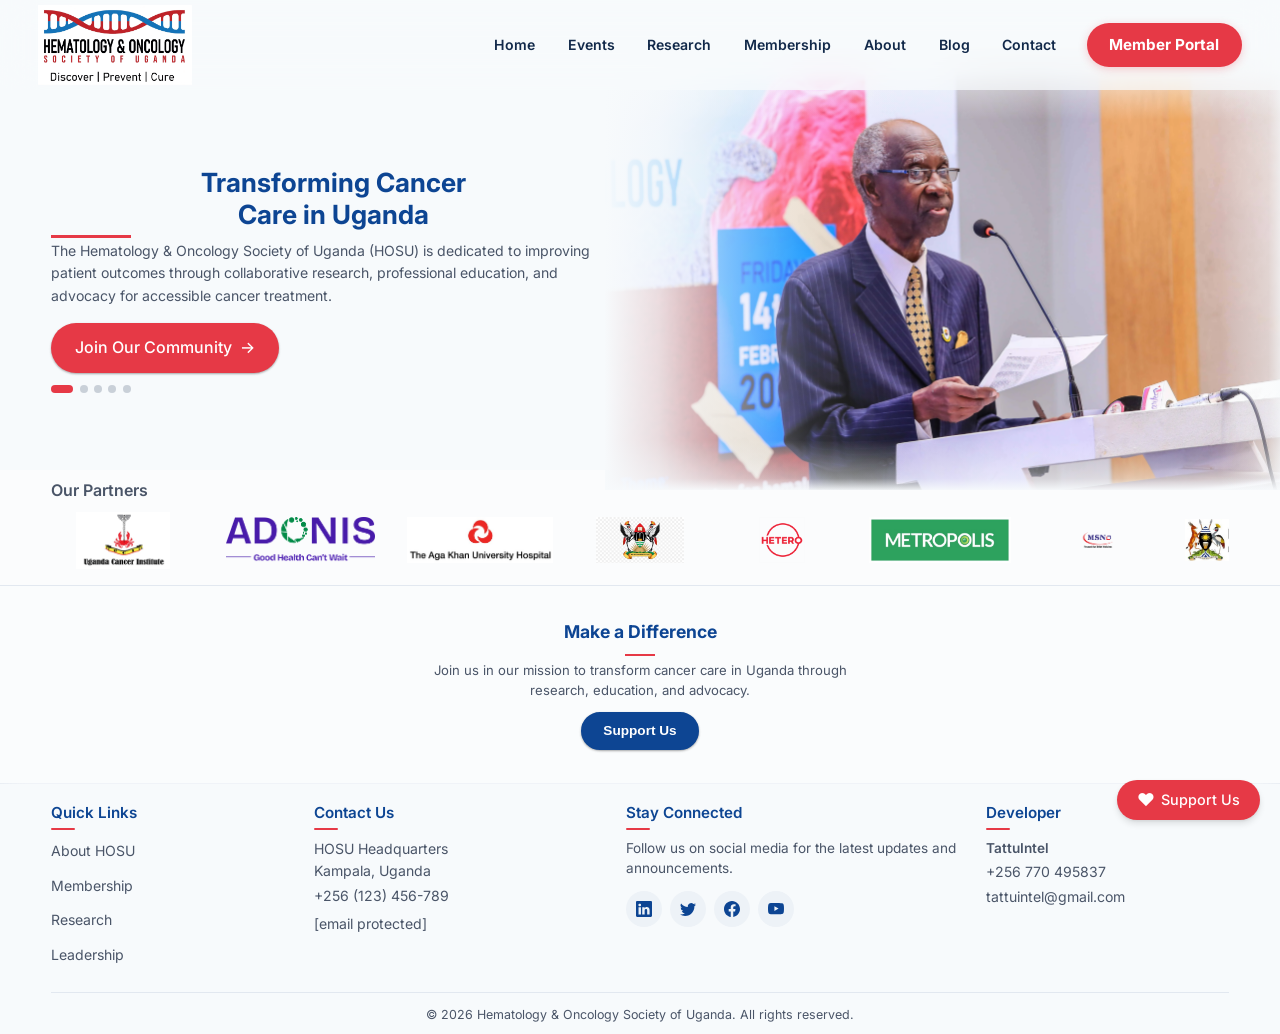
==== commit c9e9bb80: "Hosu Upgrades Hosu Upgrades" ====
--- a/index.html
+++ b/index.html
@@ -7,6 +7,9 @@
 <link rel="preconnect" href="https://fonts.googleapis.com">
 <link rel="preconnect" href="https://fonts.gstatic.com" crossorigin>
 <link href="https://fonts.googleapis.com/css2?family=Inter:wght@400;500;600;700&display=swap" rel="stylesheet">
+<link rel="stylesheet" href="https://cdnjs.cloudflare.com/ajax/libs/font-awesome/6.0.0/css/all.min.css">
+<link rel="stylesheet" href="navbar.css">
+<link rel="stylesheet" href="donate-float.css">
 <style>
 /* CSS for home page - ensuring uniform colors with blog page */
 :root {
@@ -31,7 +34,7 @@
     --shadow-sm: 0 1px 3px rgba(0,0,0,0.12), 0 1px 2px rgba(0,0,0,0.24);
     --shadow-md: 0 4px 6px rgba(0,0,0,0.1), 0 1px 3px rgba(0,0,0,0.08);
     --shadow-lg: 0 10px 15px -3px rgba(0,0,0,0.1), 0 4px 6px -2px rgba(0,0,0,0.05);
-    --navbar-height: 70px;
+    --navbar-height: 90px;
     --border-radius: 8px;
     --spacing-xs: 0.5rem;
     --spacing-sm: 1rem;
@@ -39,12 +42,12 @@
     --spacing-lg: 2rem;
     --spacing-xl: 3rem;
     --content-width: 1200px;
-    --section-width: 90%;
-    --section-max-width: 1000px;
-    --hero-height: 600px;
-    --section-padding: 2.5rem; /* Reduced from 3rem */
-    --hero-content-width: 45%;
-    --hero-image-width: 50%;
+    --section-width: 92%;
+    --section-max-width: 1280px;
+    --hero-height: auto;
+    --section-padding: 2rem;
+    --hero-content-width: 48%;
+    --hero-image-width: 48%;
 }
 
 * {
@@ -109,8 +112,8 @@
 /* Navbar styles - Enhanced with transparent blur */
 .navbar {
     background: rgba(255, 255, 255, 0.1);
+    -webkit-backdrop-filter: blur(10px);
     backdrop-filter: blur(10px);
-    -webkit-backdrop-filter: blur(10px);
     padding: 1rem 5%;
     display: flex;
     justify-content: space-between;
@@ -127,8 +130,8 @@
 /* Add this class when scrolling */
 .navbar.scrolled {
     background-color: rgba(255, 255, 255, 0.7);
+    -webkit-backdrop-filter: blur(15px);
     backdrop-filter: blur(15px);
-    -webkit-backdrop-filter: blur(15px);
     border-bottom: 1px solid rgba(0, 0, 0, 0.05);
 }
 
@@ -220,15 +223,16 @@
 .hero {
     position: relative;
     color: var(--text-color);
-    padding-top: 10px;
-    overflow: hidden;
+    padding-top: var(--navbar-height);
+    overflow: visible;
     background-color: var(--gray-100);
     display: flex;
     justify-content: center;
     align-items: center;
     min-height: var(--hero-height);
     padding-bottom: 0;
-    margin-top: 20;
+    margin-top: 0;
+    z-index: 20;
 }
 
 .hero-container {
@@ -239,9 +243,11 @@
     margin: 0 auto;
     position: relative;
     overflow: visible;
-    padding: var(--spacing-lg) 0;
-    gap: 5%;
+    padding: 1.25rem 0;
+    gap: 3%;
     justify-content: space-between;
+    align-items: center;
+    min-height: 380px;
 }
 
 .hero-content {
@@ -249,30 +255,237 @@
     display: flex;
     flex-direction: column;
     justify-content: center;
-    padding: var(--spacing-md) 0;
+    padding: 0.5rem 0;
     z-index: 10;
     text-align: left;
     position: relative;
-    animation: slideInLeft 0.8s ease-out;
-}
-
-@keyframes slideInLeft {
-    from { transform: translateX(-50px); opacity: 0; }
-    to { transform: translateX(0); opacity: 1; }
+    min-height: 280px;
+}
+
+/* Hero Slides */
+.hero-slide {
+    display: none;
+    flex-direction: column;
+    animation: heroFadeIn 0.6s ease;
+}
+
+.hero-slide.active {
+    display: flex;
+}
+
+@keyframes heroFadeIn {
+    from { opacity: 0; transform: translateY(10px); }
+    to   { opacity: 1; transform: translateY(0); }
+}
+
+.hero-pills {
+    display: flex;
+    flex-wrap: wrap;
+    gap: 0.4rem;
+    margin-bottom: 0.75rem;
+}
+
+.hero-pill {
+    display: inline-flex;
+    align-items: center;
+    gap: 0.25rem;
+    background: rgba(255,255,255,0.85);
+    color: var(--secondary-color);
+    font-size: 0.72rem;
+    font-weight: 600;
+    padding: 0.3rem 0.6rem;
+    border-radius: 16px;
+    border: 1px solid rgba(13,69,147,0.12);
+    -webkit-backdrop-filter: blur(4px);
+    backdrop-filter: blur(4px);
+}
+
+.hero-readmore {
+    display: inline-flex;
+    align-items: center;
+    color: var(--primary-color);
+    font-weight: 600;
+    font-size: 0.85rem;
+    text-decoration: none;
+    transition: all 0.3s ease;
+    margin-top: 0.25rem;
+    position: relative;
+}
+
+.hero-readmore:hover {
+    color: #c81d2a;
+    transform: translateX(4px);
+}
+
+/* Floating Popup near Read More */
+.hero-float-popup {
+    display: none;
+    position: absolute;
+    top: calc(100% + 12px);
+    left: -8px;
+    z-index: 200;
+    width: 360px;
+    max-height: 320px;
+    overflow-y: auto;
+    background: rgba(255, 255, 255, 0.72);
+    -webkit-backdrop-filter: blur(24px) saturate(1.4);
+    backdrop-filter: blur(24px) saturate(1.4);
+    border: 1px solid rgba(255, 255, 255, 0.55);
+    border-radius: 14px;
+    padding: 1.1rem 1.3rem 1.2rem;
+    box-shadow:
+        0 12px 40px rgba(0, 0, 0, 0.12),
+        0 4px 12px rgba(0, 0, 0, 0.06),
+        inset 0 1px 0 rgba(255, 255, 255, 0.6);
+    animation: floatPopDown 0.3s cubic-bezier(0.22, 1, 0.36, 1);
+}
+.hero-float-popup.active {
+    display: block;
+}
+/* Arrow pointing up */
+.hero-float-popup::before {
+    content: '';
+    position: absolute;
+    top: -7px;
+    left: 20px;
+    width: 14px;
+    height: 14px;
+    background: rgba(255, 255, 255, 0.72);
+    border-top: 1px solid rgba(255, 255, 255, 0.55);
+    border-left: 1px solid rgba(255, 255, 255, 0.55);
+    transform: rotate(45deg);
+    -webkit-backdrop-filter: blur(24px);
+    backdrop-filter: blur(24px);
+}
+/* Scrollbar styling */
+.hero-float-popup::-webkit-scrollbar {
+    width: 4px;
+}
+.hero-float-popup::-webkit-scrollbar-track {
+    background: transparent;
+}
+.hero-float-popup::-webkit-scrollbar-thumb {
+    background: rgba(13, 69, 147, 0.15);
+    border-radius: 4px;
+}
+.float-popup-close {
+    position: absolute;
+    top: 0.55rem;
+    right: 0.6rem;
+    width: 22px;
+    height: 22px;
+    display: flex;
+    align-items: center;
+    justify-content: center;
+    background: rgba(0, 0, 0, 0.05);
+    border: none;
+    border-radius: 50%;
+    font-size: 0.9rem;
+    color: var(--text-light);
+    cursor: pointer;
+    line-height: 1;
+    transition: all 0.2s ease;
+}
+.float-popup-close:hover {
+    background: var(--primary-color);
+    color: var(--white);
+}
+.hero-float-popup h3 {
+    font-size: 0.9rem;
+    font-weight: 700;
+    color: var(--secondary-color);
+    margin-bottom: 0.4rem;
+    padding-right: 1.8rem;
+    letter-spacing: -0.01em;
+}
+.hero-float-popup p {
+    font-size: 0.76rem;
+    color: var(--text-color);
+    line-height: 1.55;
+    margin-bottom: 0.35rem;
+    opacity: 0.9;
+}
+.hero-float-popup h4 {
+    font-size: 0.78rem;
+    font-weight: 700;
+    color: var(--secondary-color);
+    margin: 0.45rem 0 0.25rem;
+    padding-bottom: 0.2rem;
+    border-bottom: 1.5px solid rgba(13, 69, 147, 0.1);
+    display: inline-block;
+}
+.hero-float-popup ul {
+    padding-left: 0.9rem;
+    margin-bottom: 0.35rem;
+}
+.hero-float-popup li {
+    font-size: 0.73rem;
+    color: var(--text-color);
+    line-height: 1.5;
+    margin-bottom: 0.15rem;
+    opacity: 0.88;
+}
+.hero-float-popup li strong {
+    color: var(--secondary-color);
+    font-weight: 600;
+}
+@keyframes floatPopDown {
+    from { opacity: 0; transform: translateY(-8px) scale(0.97); }
+    to   { opacity: 1; transform: translateY(0) scale(1); }
+}
+
+/* Hero Dot Indicators */
+.hero-indicators {
+    display: flex;
+    gap: 0.4rem;
+    margin-top: 0.75rem;
+}
+
+.hero-dot {
+    width: 8px;
+    height: 8px;
+    border-radius: 50%;
+    background: rgba(18, 41, 74, 0.2);
+    cursor: pointer;
+    transition: all 0.3s ease;
+}
+
+.hero-dot.active {
+    background: var(--primary-color);
+    width: 22px;
+    border-radius: 4px;
 }
 
 .hero-image-container {
-    position: relative;
-    width: var(--hero-image-width);
-    aspect-ratio: 16/9;
+    position: absolute;
+    right: -5%;
+    top: 50%;
+    transform: translateY(-50%);
+    width: 58%;
+    aspect-ratio: 4/3;
     overflow: hidden;
-    border-radius: 0 0 0 80px;
-    box-shadow: var(--shadow-lg);
+    border-radius: 0;
+    box-shadow: none;
     animation: fadeIn 1s ease-out 0.3s forwards;
     opacity: 0;
-    z-index: 1;
-    max-height: 500px;
-    margin-right: 0;
+    z-index: 0;
+    max-height: 420px;
+}
+
+.hero-image-container::after {
+    content: '';
+    position: absolute;
+    top: -1px;
+    left: -1px;
+    right: -1px;
+    bottom: -1px;
+    z-index: 2;
+    pointer-events: none;
+    background:
+        linear-gradient(to right, #f7fafc 0%, rgba(247,250,252,0.85) 8%, rgba(247,250,252,0.5) 18%, rgba(247,250,252,0.15) 30%, transparent 45%),
+        linear-gradient(to left, #f7fafc 0%, rgba(247,250,252,0.4) 3%, transparent 10%),
+        linear-gradient(to bottom, #f7fafc 0%, rgba(247,250,252,0.5) 3%, transparent 12%),
+        linear-gradient(to top, #f7fafc 0%, rgba(247,250,252,0.5) 3%, transparent 12%);
 }
 
 @keyframes fadeIn {
@@ -291,18 +504,55 @@
     transition: opacity 1s ease, transform 8s ease;
     opacity: 0;
     transform: scale(1.05);
-}
-
+    z-index: 1;
+}
+
+#hero-bg-0{background-image:url('img/IMG_7825.webp')}
+#hero-bg-1{background-image:url('img/IMG_7891.jpg')}
+#hero-bg-2{background-image:url('img/IMG_8022.webp')}
+#hero-bg-3{background-image:url('img/IMG_8316.jpg')}
+#hero-bg-4{background-image:url('img/IMG_8317.webp')}
 .hero-background.active {
     opacity: 1;
     transform: scale(1);
 }
 
+/* Dynamic backgrounds for featured content */
+.hero-background.dynamic-bg {
+    background: linear-gradient(135deg, rgba(29, 78, 137, 0.9), rgba(230, 57, 70, 0.8));
+}
+.hero-background.event-bg {
+    background: linear-gradient(135deg, rgba(230, 57, 70, 0.9) 0%, rgba(29, 78, 137, 0.85) 100%);
+}
+.hero-background.publication-bg {
+    background: linear-gradient(135deg, rgba(29, 78, 137, 0.95) 0%, rgba(44, 62, 80, 0.9) 100%);
+}
+.hero-background.grant-bg {
+    background: linear-gradient(135deg, rgba(40, 167, 69, 0.9) 0%, rgba(29, 78, 137, 0.85) 100%);
+}
+
+/* Event image backgrounds get a dark overlay for text readability */
+.hero-background[style*="background-image"]::after {
+    content: '';
+    position: absolute;
+    top: 0;
+    left: 0;
+    right: 0;
+    bottom: 0;
+    background: linear-gradient(
+        135deg,
+        rgba(29, 78, 137, 0.7) 0%,
+        rgba(0, 0, 0, 0.5) 50%,
+        rgba(230, 57, 70, 0.4) 100%
+    );
+    pointer-events: none;
+}
+
 /* Typography */
 .hero h1 {
-    font-size: clamp(1.7rem, 3.5vw, 2.3rem); /* Slightly reduced */
+    font-size: clamp(1.25rem, 2.4vw, 1.65rem);
     line-height: 1.2;
-    margin-bottom: 1.2rem;
+    margin-bottom: 0.6rem;
     color: var(--secondary-color);
     font-weight: 700;
     position: relative;
@@ -320,8 +570,8 @@
 }
 
 .hero p {
-    font-size: clamp(0.95rem, 2vw, 1.1rem); /* Slightly reduced */
-    margin-bottom: 1.8rem;
+    font-size: clamp(0.8rem, 1.3vw, 0.88rem);
+    margin-bottom: 1rem;
     color: var(--text-light);
     line-height: 1.6;
 }
@@ -413,69 +663,270 @@
     box-shadow: 0 0 10px 2px rgba(230, 57, 70, 0.5);
 }
 
-/* Partner Logos Section - UPDATED: Colored logos with hover effects */
+/* ══════════════════════════════════════════════════════════════════
+   Featured Hero Slides (Admin-controlled dynamic content)
+   ══════════════════════════════════════════════════════════════════ */
+.hero-slide.featured-hero-slide {
+    /* Inherits standard hero styling */
+}
+
+.hero-slide.featured-hero-slide h1 {
+    /* Match regular hero h1 styling */
+    font-size: clamp(1.25rem, 2.4vw, 1.65rem);
+    line-height: 1.2;
+    margin-bottom: 0.6rem;
+    color: var(--secondary-color);
+    font-weight: 700;
+    position: relative;
+    display: inline-block;
+}
+
+.hero-slide.featured-hero-slide h1::after {
+    content: '';
+    position: absolute;
+    bottom: -8px;
+    left: 0;
+    width: 80px;
+    height: 3px;
+    background: var(--primary-color);
+}
+
+.hero-slide.featured-hero-slide p {
+    /* Match regular hero p styling */
+    font-size: clamp(0.8rem, 1.3vw, 0.88rem);
+    margin-bottom: 1rem;
+    color: var(--text-light);
+    line-height: 1.6;
+}
+
+.hero-slide[data-slide="featured-event"],
+.hero-slide[data-slide="featured-publication"],
+.hero-slide[data-slide="featured-grant"] {
+    /* Same base styling as other hero slides */
+}
+
+.hero-slide .featured-label {
+    display: inline-flex;
+    align-items: center;
+    gap: 0.4rem;
+    font-size: 0.72rem;
+    font-weight: 700;
+    text-transform: uppercase;
+    letter-spacing: 0.5px;
+    padding: 0.35rem 0.75rem;
+    border-radius: 20px;
+    margin-bottom: 0.75rem;
+    background: rgba(230, 57, 70, 0.1);
+    -webkit-backdrop-filter: blur(4px);
+    backdrop-filter: blur(4px);
+    color: var(--primary-color);
+    border: 1px solid rgba(230, 57, 70, 0.2);
+}
+
+.hero-slide .featured-label .featured-label-icon {
+    font-size: 0.9rem;
+}
+
+.featured-label--event {
+    background: rgba(230, 57, 70, 0.1);
+    color: var(--primary-color);
+    border-color: rgba(230, 57, 70, 0.2);
+}
+
+.featured-label--publication {
+    background: rgba(29, 78, 137, 0.1);
+    color: var(--secondary-color);
+    border-color: rgba(29, 78, 137, 0.2);
+}
+
+.featured-label--grant {
+    background: rgba(40, 167, 69, 0.1);
+    color: #28a745;
+    border-color: rgba(40, 167, 69, 0.2);
+}
+
+.hero-slide .featured-meta {
+    display: flex;
+    flex-wrap: wrap;
+    gap: 0.4rem;
+    margin: 0.75rem 0;
+}
+
+.hero-slide .featured-meta-tag,
+.hero-slide .featured-meta-item {
+    /* Match hero-pill styling */
+    display: inline-flex;
+    align-items: center;
+    gap: 0.25rem;
+    background: rgba(255,255,255,0.85);
+    color: var(--secondary-color);
+    font-size: 0.72rem;
+    font-weight: 600;
+    padding: 0.3rem 0.6rem;
+    border-radius: 16px;
+    border: 1px solid rgba(13,69,147,0.12);
+    -webkit-backdrop-filter: blur(4px);
+    backdrop-filter: blur(4px);
+}
+
+.hero-slide .featured-cta {
+    display: flex;
+    align-items: center;
+    gap: 1rem;
+    margin-top: 0.75rem;
+}
+
+.hero-slide .featured-cta .btn {
+    display: inline-flex;
+    align-items: center;
+    gap: 0.5rem;
+    padding: 0.65rem 1.25rem;
+    background: var(--primary-color);
+    color: white;
+    font-size: 0.85rem;
+    font-weight: 600;
+    border-radius: 30px;
+    text-decoration: none;
+    transition: all 0.3s ease;
+    box-shadow: var(--shadow-sm);
+}
+
+.hero-slide .featured-cta .btn:hover {
+    background: var(--primary-dark);
+    transform: translateY(-2px);
+    box-shadow: var(--shadow-md);
+}
+
+.hero-slide .featured-amount {
+    display: block;
+    font-size: 1.6rem;
+    font-weight: 800;
+    color: #28a745;
+    margin: 0.5rem 0;
+}
+
+.hero-slide .featured-deadline {
+    display: inline-flex;
+    align-items: center;
+    gap: 0.4rem;
+    font-size: 0.8rem;
+    color: var(--text-light);
+    margin-top: 0.5rem;
+}
+
+.hero-slide .featured-status {
+    display: inline-block;
+    font-size: 0.7rem;
+    font-weight: 700;
+    padding: 0.25rem 0.6rem;
+    border-radius: 16px;
+    margin-left: 0.5rem;
+    -webkit-backdrop-filter: blur(4px);
+    backdrop-filter: blur(4px);
+}
+
+.featured-status--open {
+    background: rgba(40, 167, 69, 0.15);
+    color: #28a745;
+    border: 1px solid rgba(40, 167, 69, 0.3);
+}
+
+.featured-status--closing,
+.featured-status--soon {
+    background: rgba(255, 193, 7, 0.15);
+    color: #d97706;
+    border: 1px solid rgba(255, 193, 7, 0.3);
+}
+
+/* Partner Logos Section */
 .partners-section {
-    padding: var(--spacing-sm) 0; /* Reduced padding */
-    background: var(--white);
+    padding: 0.5rem 0 1rem;
+    background: rgba(247, 250, 252, 0.5);
+    -webkit-backdrop-filter: blur(14px);
+    backdrop-filter: blur(14px);
     position: relative;
     display: flex;
     justify-content: center;
+    overflow: visible;
+    z-index: 5;
 }
 
 .partners-container {
     width: var(--section-width);
     max-width: var(--section-max-width);
     margin: 0 auto;
+    overflow: hidden;
 }
 
 .partners-header {
     display: flex;
     align-items: center;
-    justify-content: space-between;
-    margin-bottom: 0rem;
+    justify-content: flex-start;
+    margin-bottom: 0.5rem;
 }
 
 .partners-title {
-    font-size: 1.5rem; /* Smaller font */
+    font-size: 1rem;
     color: var(--text-light);
     font-weight: 600;
     text-align: left;
     margin: 0;
 }
 
+.partners-track {
+    display: flex;
+    animation: scrollPartners 25s linear infinite;
+    width: max-content;
+}
+
+.partners-track:hover {
+    animation-play-state: paused;
+}
+
 .partners-grid {
     display: flex;
-    justify-content: flex-start; /* Left-aligned */
     align-items: center;
-    flex-wrap: wrap;
-    gap: 1.1rem; /* Reduced gap */
+    gap: 2rem;
+    flex-shrink: 0;
+    padding-right: 2rem;
+}
+
+@keyframes scrollPartners {
+    0% { transform: translateX(0); }
+    100% { transform: translateX(-50%); }
 }
 
 .partner-logo {
-    height: 70px; /* Maintain smaller height */
-    max-width: 150px; /* Maintain smaller width */
+    height: 46px;
+    min-width: 110px;
     display: flex;
     align-items: center;
     justify-content: center;
     transition: var(--transition);
-}
+    flex-shrink: 0;
+}
+
+/* Individual logo size fixes for small/short source images */
+.partner-logo--uci { min-width: 143px; height: 57px; }
+.partner-logo--onco { min-width: 154px; height: 55px; }
+.partner-logo--mulago { min-width: 165px; height: 42px; }
 
 .partner-logo img {
     max-height: 100%;
     max-width: 100%;
     object-fit: contain;
-    filter: none; /* Ensure logos are in full color */
-    opacity: 2; /* Full opacity by default */
+    filter: none;
+    opacity: 1;
 }
 
 .partner-logo:hover img {
-    transform: scale(1.5); /* Slight scale on hover for interactivity */
-    filter: brightness(1.5); /* Slightly brighten on hover */
-}
-
-/* Events Section - ENHANCED with new features */
+    transform: scale(1.1);
+    filter: brightness(1.1);
+}
+
+/* Events Section */
 .events-section {
-    padding: var(--spacing-md) 0 var(--spacing-sm);
+    padding: 1.5rem 0 1rem;
     background: var(--background-light);
     position: relative;
     overflow: hidden;
@@ -561,7 +1012,6 @@
     position: relative;
     transition: transform 0.5s ease;
     scroll-snap-type: x mandatory; /* Added for smooth scrolling */
-    -webkit-overflow-scrolling: touch; /* Better iOS scrolling */
 }
 
 .carousel-slide {
@@ -952,322 +1402,174 @@
     transform: translateX(4px);
 }
 
-/* Tabs Section */
-.tabs-section {
-    padding: var(--spacing-xs) 0;
-    background: var(--gray-100);
-    position: relative;
-    display: flex;
-    justify-content: center;
-}
-
-.tabs-container {
+/* Specialty Section - Dynamic Layout */
+.specialty-section {
+    background: var(--white);
+    padding: 2rem 0 2.5rem;
+}
+
+.specialty-container {
     width: var(--section-width);
     max-width: var(--section-max-width);
     margin: 0 auto;
-}
-
-.tabs-nav {
     display: flex;
-    justify-content: center;
-    flex-wrap: wrap;
-    gap: 0.4rem;
-    margin-bottom: 0.4rem;
-}
-
-.tab-button {
-    padding: 0.6rem 1.25rem;
-    background: var(--white);
-    border: none;
-    border-radius: var(--border-radius);
-    color: var(--text-light);
-    font-weight: 500;
-    cursor: pointer;
-    transition: var(--transition);
-    box-shadow: var(--shadow-sm);
-    font-size: 0.9rem;
-}
-
-.tab-button:hover {
-    background: var(--secondary-light);
+    gap: 2.5rem;
+    align-items: center;
+}
+
+.specialty-image-col {
+    flex: 0 0 42%;
+    max-width: 42%;
+}
+
+.specialty-img-stack {
+    position: relative;
+    padding-bottom: 1.5rem;
+    padding-right: 1.5rem;
+}
+
+.specialty-img {
+    border-radius: 10px;
+    object-fit: cover;
+    box-shadow: 0 6px 24px rgba(0,0,0,0.12);
+}
+
+.specialty-img--main {
+    width: 100%;
+    height: 280px;
+    display: block;
+}
+
+.specialty-img--accent {
+    position: absolute;
+    bottom: 0;
+    right: 0;
+    width: 45%;
+    height: 130px;
+    border: 3px solid var(--white);
+    z-index: 2;
+}
+
+.specialty-text-col {
+    flex: 1;
+    min-width: 0;
+}
+
+.specialty-title {
+    font-size: 1.5rem;
+    font-weight: 700;
     color: var(--secondary-color);
-    transform: translateY(-2px);
-}
-
-.tab-button.active {
-    background: var(--secondary-color);
-    color: var(--white);
-}
-
-/* Tab Content Sections */
-.tab-content {
-    display: none;
-}
-
-.tab-content.active {
-    display: block;
-}
-
-/* Surgical Oncology Section Styles */
-.surgical-oncology-section {
-    background-color: var(--white);
-    padding: var(--section-padding) 0;
-}
-
-.surgical-oncology-container {
-    width: var(--section-width);
-    max-width: var(--section-max-width);
-    margin: 0 auto;
-}
-
-.surgical-oncology-intro {
-    margin-bottom: 1.5rem;
-    text-align: center;
-}
-
-.surgical-oncology-intro p {
-    max-width: 800px;
-    margin: 0 auto;
-    color: var(--text-light);
-    font-size: 1rem;
-    line-height: 1.7;
-}
-
-.role-cards {
-    display: grid;
-    grid-template-columns: repeat(auto-fit, minmax(250px, 1fr));
-    gap: 1.25rem;
-    margin-top: 1.5rem;
-}
-
-.role-card {
-    background: var(--gray-100);
-    border-radius: var(--border-radius);
-    padding: 1.25rem;
-    box-shadow: var(--shadow-sm);
-    transition: transform 0.3s ease, box-shadow 0.3s ease;
-    display: flex;
-    flex-direction: column;
-}
-
-.role-card:hover {
-    transform: translateY(-5px);
-    box-shadow: var(--shadow-md);
-}
-
-.role-card h3 {
-    color: var(--secondary-color);
-    font-size: 1.1rem;
-    margin-bottom: 0.6rem;
+    margin-bottom: 0.5rem;
     position: relative;
-    padding-bottom: 0.4rem;
-}
-
-.role-card h3::after {
+    padding-bottom: 0.6rem;
+}
+
+.specialty-title::after {
     content: '';
     position: absolute;
     bottom: 0;
     left: 0;
-    width: 40px;
-    height: 2px;
+    width: 50px;
+    height: 3px;
     background: var(--primary-color);
-}
-
-.role-card p {
+    border-radius: 2px;
+}
+
+.specialty-desc {
     color: var(--text-light);
-    font-size: 0.9rem;
-    line-height: 1.6;
-}
-
-.myths-section {
-    background-color: var(--background-light);
-    padding: var(--section-padding) 0;
-}
-
-.myths-container {
-    width: var(--section-width);
-    max-width: var(--section-max-width);
-    margin: 0 auto;
-}
-
-.myths-list {
-    margin-top: 1.5rem;
-}
-
-.myth-item {
-    background: var(--white);
-    border-radius: var(--border-radius);
-    padding: 1.25rem;
+    font-size: 0.88rem;
+    line-height: 1.65;
+    margin-bottom: 1rem;
+}
+
+.specialty-highlights {
+    display: flex;
+    flex-wrap: wrap;
+    gap: 0.5rem;
     margin-bottom: 1.25rem;
-    box-shadow: var(--shadow-sm);
-    transition: transform 0.3s ease, box-shadow 0.3s ease;
-}
-
-.myth-item:hover {
-    transform: translateY(-3px);
-    box-shadow: var(--shadow-md);
-}
-
-.myth-item h3 {
-    color: var(--primary-color);
-    font-size: 1.1rem;
-    margin-bottom: 0.6rem;
-    display: flex;
-    align-items: center;
-}
-
-.myth-item h3 span {
-    background: var(--primary-light);
-    color: var(--primary-color);
-    width: 28px;
-    height: 28px;
-    border-radius: 50%;
+}
+
+.specialty-pill {
     display: inline-flex;
     align-items: center;
-    justify-content: center;
-    margin-right: 0.6rem;
+    gap: 0.35rem;
+    background: var(--gray-100);
+    color: var(--secondary-color);
+    font-size: 0.78rem;
+    font-weight: 600;
+    padding: 0.4rem 0.75rem;
+    border-radius: 20px;
+    border: 1px solid rgba(13, 69, 147, 0.1);
+    transition: var(--transition);
+}
+
+.specialty-pill:hover {
+    background: var(--secondary-light);
+    transform: translateY(-1px);
+}
+
+.specialty-pill span {
     font-size: 0.85rem;
-    font-weight: 700;
-}
-
-.myth-item p {
-    color: var(--text-light);
-    font-size: 0.9rem;
-    line-height: 1.6;
-    padding-left: 2.25rem;
-}
-
-.testimonials-section {
-    background-color: var(--white);
-    padding: var(--section-padding) 0;
-}
-
-.testimonials-container {
-    width: var(--section-width);
-    max-width: var(--section-max-width);
-    margin: 0 auto;
-}
-
-.testimonials-grid {
-    display: grid;
-    grid-template-columns: repeat(auto-fit, minmax(300px, 1fr));
-    gap: 1.5rem;
-    margin-top: 1.5rem;
-}
-
-.testimonial-card {
-    background: var(--gray-100);
-    border-radius: var(--border-radius);
-    padding: 1.75rem;
-    box-shadow: var(--shadow-sm);
-    transition: transform 0.3s ease, box-shadow 0.3s ease;
-    position: relative;
-}
-
-.testimonial-card:hover {
-    transform: translateY(-5px);
-    box-shadow: var(--shadow-md);
-}
-
-.testimonial-card::before {
-    content: '"';
-    position: absolute;
-    top: 1rem;
-    left: 1.5rem;
-    font-size: 3.5rem;
+}
+
+.specialty-readmore {
+    display: inline-flex;
+    align-items: center;
     color: var(--primary-color);
-    opacity: 0.2;
-    line-height: 1;
-}
-
-.testimonial-content {
-    position: relative;
-    z-index: 1;
-}
-
-.testimonial-text {
-    color: var(--text-light);
-    font-size: 0.9rem;
-    line-height: 1.7;
-    margin-bottom: 1.25rem;
-    font-style: italic;
-}
-
-.testimonial-author {
-    display: flex;
-    align-items: center;
-    gap: 0.75rem;
-}
-
-.testimonial-author-image {
-    width: 45px;
-    height: 45px;
-    border-radius: 50%;
-    overflow: hidden;
-}
-
-.testimonial-author-image img {
-    width: 100%;
-    height: 100%;
-    object-fit: cover;
-}
-
-.testimonial-author-info h4 {
-    color: var(--secondary-color);
-    font-size: 0.95rem;
-    margin-bottom: 0.2rem;
-}
-
-.testimonial-author-info p {
-    color: var(--text-light);
-    font-size: 0.8rem;
+    font-weight: 600;
+    font-size: 0.88rem;
+    text-decoration: none;
+    transition: var(--transition);
+}
+
+.specialty-readmore:hover {
+    color: #c81d2a;
+    transform: translateX(4px);
+}
+
+/* Responsive - Specialty */
+@media (max-width: 768px) {
+    .specialty-container {
+        flex-direction: column;
+        gap: 1.5rem;
+    }
+    .specialty-image-col {
+        flex: none;
+        max-width: 100%;
+        width: 100%;
+    }
+    .specialty-img--main {
+        height: 200px;
+    }
+    .specialty-img--accent {
+        width: 40%;
+        height: 100px;
+    }
 }
 
 /* CTA Section */
 .cta-section {
-    padding: var(--section-padding) 0;
-    background-color: var(--secondary-color);
-    color: var(--white);
+    padding: 1.25rem 0;
+    background: rgba(247, 250, 252, 0.6);
+    -webkit-backdrop-filter: blur(14px);
+    backdrop-filter: blur(14px);
+    color: var(--text-color);
     text-align: center;
     position: relative;
     display: flex;
     justify-content: center;
     align-items: center;
-    overflow: hidden;
-    min-height: 320px;
+    overflow: visible;
+    z-index: 100;
+    border-top: 1px solid var(--gray-300);
 }
 
 .cta-section::before {
-    content: '';
-    position: absolute;
-    top: 0;
-    left: 0;
-    width: 100%;
-    height: 100%;
-    background-image: url('img/IMG_8316-vL0gZYs6wSPIpVcRIYCgcYvR0qdtCv.webp');
-    background-size: cover;
-    background-position: center;
-    opacity: 0.2;
-    z-index: 1;
+    display: none;
 }
 
 .cta-section::after {
-    content: '';
-    position: absolute;
-    top: 0;
-    left: 0;
-    right: 0;
-    bottom: 0;
-    margin: auto;
-    width: 100%;
-    max-width: var(--section-max-width);
-    height: 100%;
-    background-image: url('img/IMG_8316-vL0gZYs6wSPIpVcRIYCgcYvR0qdtCv.webp');
-    background-size: cover;
-    background-position: center;
-    opacity: 0.15;
-    z-index: 1;
-    filter: blur(1px);
+    display: none;
 }
 
 .cta-section .container {
@@ -1275,108 +1577,99 @@
     z-index: 2;
     width: var(--section-width);
     max-width: var(--section-max-width);
+    overflow: visible;
 }
 
 .cta-inner {
     background-color: transparent;
-    padding: 2rem;
+    padding: 0.75rem 1.25rem;
     border-radius: var(--border-radius);
-    backdrop-filter: blur(4px);
-    max-width: 700px;
+    max-width: 520px;
     margin: 0 auto;
+    overflow: visible;
 }
 
 .cta-section .section-title {
-    color: var(--white);
-    margin-bottom: 0.75rem;
+    color: var(--secondary-color);
+    margin-bottom: 0.35rem;
+    font-size: 1.1rem;
 }
 
 .cta-section .section-title::after {
-    background: var(--white);
+    background: var(--primary-color);
+    width: 30px;
+    height: 2px;
 }
 
 .cta-section p {
-    max-width: 600px;
-    margin: 0 auto 1.25rem;
-    font-size: 1.1rem;
-    line-height: 1.6;
+    max-width: 460px;
+    margin: 0 auto 0.5rem;
+    font-size: 0.82rem;
+    line-height: 1.5;
+    color: var(--text-light);
 }
 
 .cta-section .cta-buttons {
     display: flex;
     justify-content: center;
-    gap: 0.75rem;
+    gap: 0.5rem;
     flex-wrap: wrap;
-    margin-top: 1.25rem;
+    margin-top: 0.6rem;
+    position: relative;
+    overflow: visible;
 }
 
 .cta-section .cta-button {
-    background: var(--white);
-    color: var(--secondary-color);
-    padding: 0.75rem 1.5rem;
+    background: var(--secondary-color);
+    color: var(--white);
+    padding: 0.5rem 1.25rem;
     border-radius: 30px;
-    min-height: 44px;
-    min-width: 44px;
+    min-height: 38px;
+    min-width: 38px;
     display: inline-flex;
     align-items: center;
     justify-content: center;
-    margin: 0.2rem;
-    font-size: 0.95rem;
+    margin: 0.1rem;
+    font-size: 0.85rem;
+    font-weight: 600;
     transition: var(--transition);
-    border: 2px solid var(--white);
+    border: 2px solid var(--secondary-color);
+    cursor: pointer;
 }
 
 .cta-section .cta-button:hover {
-    background: transparent;
+    background: var(--primary-color);
+    border-color: var(--primary-color);
     color: var(--white);
-}
-
-.cta-section .cta-button.outline {
-    background: transparent;
-    color: var(--white);
-    border: 2px solid var(--white);
-}
-
-.cta-section .cta-button.outline:hover {
-    background: var(--white);
-    color: var(--secondary-color);
+    transform: translateY(-2px);
 }
 
 /* Footer */
 footer {
-    background: var(--background-dark);
-    color: var(--white);
-    padding: var(--section-padding) 0 var(--spacing-md);
+    background: var(--gray-100);
+    color: var(--text-color);
+    padding: 1rem 0 0.6rem;
     position: relative;
     display: flex;
     justify-content: center;
     align-items: center;
     flex-direction: column;
-}
-
-footer::before {
-    content: '';
-    position: absolute;
-    top: 0;
-    left: 0;
-    width: 100%;
-    height: 5px;
-    background: linear-gradient(to right, var(--primary-color), var(--secondary-color));
+    border-top: 1px solid var(--gray-300);
 }
 
 .footer-content {
     display: grid;
-    grid-template-columns: repeat(auto-fit, minmax(200px, 1fr));
-    gap: 1.5rem;
+    grid-template-columns: 1fr 1.2fr 1.4fr 1fr;
+    gap: 1.25rem;
     width: var(--section-width);
     max-width: var(--section-max-width);
     margin: 0 auto;
 }
 
 .footer-section h4 {
-    color: var(--accent-color);
-    font-size: 1.1rem;
-    margin-bottom: 1rem;
+    color: var(--secondary-color);
+    font-size: 0.95rem;
+    margin-bottom: 0.75rem;
     font-weight: 600;
     position: relative;
     display: inline-block;
@@ -1385,42 +1678,60 @@
 .footer-section h4::after {
     content: '';
     position: absolute;
-    bottom: -8px;
+    bottom: -4px;
     left: 0;
-    width: 30px;
+    width: 24px;
     height: 2px;
-    background: var(--accent-color);
+    background: var(--primary-color);
+    border-radius: 2px;
 }
 
 .footer-section ul {
     list-style: none;
+    margin: 0;
+    padding: 0;
 }
 
 .footer-section li {
-    margin-bottom: 0.6rem;
+    margin-bottom: 0.45rem;
 }
 
 .footer-section a {
-    color: var(--gray-400);
+    color: var(--text-light);
     transition: var(--transition);
     display: inline-block;
-    padding: 0.2rem 0;
+    padding: 0.15rem 0;
+    font-size: 0.88rem;
 }
 
 .footer-section a:hover {
-    color: var(--accent-color);
+    color: var(--primary-color);
     transform: translateX(3px);
 }
 
 .footer-section a:focus-visible {
-    outline: 2px solid var(--accent-color);
+    outline: 2px solid var(--secondary-color);
     outline-offset: 2px;
+}
+
+.footer-section address {
+    font-style: normal;
+    font-size: 0.88rem;
+    color: var(--text-light);
+    line-height: 1.6;
+}
+
+.footer-section p {
+    font-size: 0.85rem;
+    color: var(--text-light);
+    line-height: 1.5;
+    margin-bottom: 0.35rem;
 }
 
 .social-links {
     display: flex;
-    gap: 0.6rem;
-    margin-top: 1rem;
+    gap: 0.5rem;
+    margin-top: 0.75rem;
     flex-wrap: wrap;
 }
 
@@ -1428,27 +1739,27 @@
     display: inline-flex;
     align-items: center;
     justify-content: center;
-    width: 40px;
-    height: 40px;
+    width: 36px;
+    height: 36px;
     border-radius: 50%;
-    background: rgba(255, 255, 255, 0.1);
+    background: var(--gray-200);
     transition: var(--transition);
+    color: var(--secondary-color);
+}
+
+.social-links a:hover {
+    background: var(--secondary-color);
+    transform: translateY(-2px);
     color: var(--white);
-}
-
-.social-links a:hover {
-    background: var(--accent-color);
-    transform: translateY(-2px);
-    color: var(--background-dark);
 }
 
 .copyright {
     text-align: center;
-    margin-top: 2rem;
-    padding-top: 1.25rem;
-    border-top: 1px solid rgba(255, 255, 255, 0.1);
-    font-size: 0.8rem;
-    color: rgba(255, 255, 255, 0.7);
+    margin-top: 1rem;
+    padding-top: 0.75rem;
+    border-top: 1px solid var(--gray-300);
+    font-size: 0.78rem;
+    color: var(--text-light);
     width: var(--section-width);
     max-width: var(--section-max-width);
     margin-left: auto;
@@ -1620,7 +1931,6 @@
 
 /* NEW: Scroll snap for smooth scrolling */
 .events-carousel {
-    scrollbar-width: none; /* Firefox */
     -ms-overflow-style: none; /* IE and Edge */
 }
 
@@ -1628,10 +1938,39 @@
     display: none; /* Chrome, Safari, Opera */
 }
 
+.hero-slide[data-slide="intro"] h1 {
+    text-align: center;
+}
+
+.footer-dev-info p {
+    margin: 0;
+}
+
+.footer-dev-name {
+    font-size: 0.88rem;
+    font-weight: 600;
+    color: var(--secondary-color);
+    margin-bottom: 0.35rem;
+}
+
+.footer-dev-contact {
+    font-size: 0.82rem;
+    color: var(--text-light);
+    margin-bottom: 0.25rem;
+}
+
+.footer-dev-contact:last-child {
+    margin-bottom: 0;
+}
+
+.footer-dev-contact a {
+    color: var(--text-light);
+}
+
 /* NEW: Drag to scroll visual feedback */
 .events-carousel.dragging {
+    cursor: -webkit-grabbing;
     cursor: grabbing;
-    cursor: -webkit-grabbing;
 }
 
 .events-carousel.dragging .event-card {
@@ -1679,11 +2018,16 @@
     }
     
     .hero-image-container {
+        position: relative;
+        right: auto;
+        top: auto;
+        transform: none;
+        width: 100%;
         max-height: 350px;
     }
 
     :root {
-        --navbar-height: 60px;
+        --navbar-height: 90px;
         --hero-height: auto;
         --section-padding: 1.75rem;
         --hero-content-width: 100%;
@@ -1697,11 +2041,15 @@
 
 @media (max-width: 768px) {
     :root {
-        --navbar-height: 60px;
+        --navbar-height: 90px;
         --hero-height: auto;
         --section-padding: 1.25rem;
         --hero-content-width: 100%;
         --hero-image-width: 100%;
+    }
+
+    .footer-content {
+        grid-template-columns: 1fr 1fr;
     }
 
     .navbar-container {
@@ -1785,11 +2133,16 @@
     }
 
     .hero-image-container {
+        position: relative;
+        right: auto;
+        top: auto;
+        transform: none;
         width: 100%;
         max-width: 550px;
         aspect-ratio: 16/9;
         margin: 1rem auto 0;
-        border-radius: 8px;
+        border-radius: 0;
+        max-height: none;
     }
 
     .section-title {
@@ -1825,6 +2178,10 @@
 @media (max-width: 480px) {
     .container, .navbar-container, .hero-container, .stats-container, .footer-content, .copyright {
         width: 90%;
+    }
+
+    .footer-content {
+        grid-template-columns: 1fr;
     }
     
     :root {
@@ -2227,19 +2584,14 @@
 <!-- Custom cursor element -->
 <div class="custom-cursor" id="custom-cursor"></div>
 
-<!-- Floating Donation Button -->
-<div class="floating-donate">
-    <a href="#donate" id="donate-button" class="donate-button">
-        <span class="donate-icon">❤</span>
-        Support Us
-    </a>
-</div>
+<!-- Floating Donation Button - REMOVED (handled by donate-float.js) -->
+<!-- The floating Support Us button is injected by donate-float.js -->
 
 <!-- Navbar -->
 <nav class="navbar">
 <div class="navbar-container">
     <div class="logo">
-        <img src="img/hlogo2.png" alt="HOSU Logo" loading="lazy">
+        <img src="img/logo2.png" alt="HOSU - Hematology & Oncology Society of Uganda" loading="eager">
     </div>
     <div class="nav-links">
         <a href="index.html">Home</a>           
@@ -2249,7 +2601,10 @@
         <a href="about.html">About</a>
         <a href="blog.html">Blog</a>
         <a href="contact.html">Contact</a>
-        <a href="login.html" class="cta-button">Member Portal</a>
+        <div class="login-trigger-wrap">
+            <a href="#" class="cta-button login-trigger" onclick="toggleLoginPopup(event)">Member Portal</a>
+            <div class="login-float-popup" id="loginPopup"></div>
+        </div>
     </div>
     <div class="menu-toggle" aria-label="Toggle navigation menu" aria-expanded="false">☰</div>
 </div>
@@ -2259,805 +2614,176 @@
 <section id="home" class="hero">
 <div class="hero-container">
     <div class="hero-content">
-        <h1 style="text-align: center;">Transforming Cancer Care in Uganda</h1>
-        <p>The Hematology & Oncology Society of Uganda (HOSU) is dedicated to improving patient outcomes through collaborative research, professional education, and advocacy for accessible cancer treatment.</p>
-        <div class="cta-buttons">
-            <a href="membership.html" class="interactive-button" id="join-button">
-                Join Our Community
-                <span class="icon">→</span>
+        <!-- Slide 0: Default intro -->
+        <div class="hero-slide active" data-slide="intro">
+            <h1>Transforming Cancer<br>Care in Uganda</h1>
+            <p>The Hematology &amp; Oncology Society of Uganda (HOSU) is dedicated to improving patient outcomes through collaborative research, professional education, and advocacy for accessible cancer treatment.</p>
+            <div class="cta-buttons">
+                <a href="membership.html" class="interactive-button" id="join-button">
+                    Join Our Community
+                    <span class="icon">→</span>
+                </a>
+            </div>
+        </div>
+        <!-- Slide 1: Surgical Oncology -->
+        <div class="hero-slide" data-slide="surgical-oncology">
+            <h1>Surgical Oncology</h1>
+            <p>Focuses on the diagnosis, staging, and treatment of cancer through surgery — often combined with other therapies for the best outcomes.</p>
+            <div class="hero-pills">
+                <span class="hero-pill">🔬 Diagnosis</span>
+                <span class="hero-pill">📋 Staging</span>
+                <span class="hero-pill">💊 Curative</span>
+                <span class="hero-pill">🤝 Palliative</span>
+                <span class="hero-pill">🔧 Reconstructive</span>
+            </div>
+            <a href="#" class="hero-readmore" onclick="toggleFloatPopup(this, 'surgical-oncology'); return false;">Read More →
+                <div class="hero-float-popup" data-popup="surgical-oncology"></div>
             </a>
+        </div>
+        <!-- Slide 2: Medical Oncology -->
+        <div class="hero-slide" data-slide="medical-oncology">
+            <h1>Medical Oncology</h1>
+            <p>Treats cancer with medicines — chemotherapy, targeted therapy, immunotherapy, and hormonal therapy — tailored to each patient's needs.</p>
+            <div class="hero-pills">
+                <span class="hero-pill">💉 Chemotherapy</span>
+                <span class="hero-pill">🛡️ Immunotherapy</span>
+                <span class="hero-pill">🎯 Targeted Therapy</span>
+                <span class="hero-pill">⚖️ Hormone Therapy</span>
+                <span class="hero-pill">🧬 Precision Medicine</span>
+            </div>
+            <a href="#" class="hero-readmore" onclick="toggleFloatPopup(this, 'medical-oncology'); return false;">Read More →
+                <div class="hero-float-popup" data-popup="medical-oncology"></div>
+            </a>
+        </div>
+        <!-- Slide 3: Radiation Oncology -->
+        <div class="hero-slide" data-slide="radiation-oncology">
+            <h1>Radiation Oncology</h1>
+            <p>Uses high-energy radiation to target and destroy cancer cells while sparing healthy tissue, alone or combined with other treatments.</p>
+            <div class="hero-pills">
+                <span class="hero-pill">📡 External Beam</span>
+                <span class="hero-pill">🔬 Brachytherapy</span>
+                <span class="hero-pill">⚡ Stereotactic</span>
+                <span class="hero-pill">🔵 Proton Therapy</span>
+                <span class="hero-pill">🖥️ Image-Guided</span>
+            </div>
+            <a href="#" class="hero-readmore" onclick="toggleFloatPopup(this, 'radiation-oncology'); return false;">Read More →
+                <div class="hero-float-popup" data-popup="radiation-oncology"></div>
+            </a>
+        </div>
+        <!-- Slide 4: Pediatric Oncology -->
+        <div class="hero-slide" data-slide="pediatric-oncology">
+            <h1>Pediatric Oncology</h1>
+            <p>Focuses on cancers in children and adolescents — leukemia, brain tumors, and sarcomas — with care tailored to young patients.</p>
+            <div class="hero-pills">
+                <span class="hero-pill">🩸 Leukemia</span>
+                <span class="hero-pill">🧠 Brain Tumors</span>
+                <span class="hero-pill">🦴 Sarcoma Care</span>
+                <span class="hero-pill">💛 Supportive Care</span>
+                <span class="hero-pill">📈 Follow-Up</span>
+            </div>
+            <a href="#" class="hero-readmore" onclick="toggleFloatPopup(this, 'pediatric-oncology'); return false;">Read More →
+                <div class="hero-float-popup" data-popup="pediatric-oncology"></div>
+            </a>
+        </div>
+
+        <!-- Slide indicators -->
+        <div class="hero-indicators">
+            <span class="hero-dot active" data-index="0"></span>
+            <span class="hero-dot" data-index="1"></span>
+            <span class="hero-dot" data-index="2"></span>
+            <span class="hero-dot" data-index="3"></span>
+            <span class="hero-dot" data-index="4"></span>
         </div>
     </div>            
     <div class="hero-image-container">
-        <div class="hero-background active" style="background-image: url('img/IMG_7825.webp')"></div>
-        <div class="hero-background" style="background-image: url('img/IMG_7958.webp')"></div>
-        <div class="hero-background" style="background-image: url('img/IMG_7926.webp')"></div>
-        <div class="hero-background" style="background-image: url('img/IMG_7900.webp')"></div>
-        <div class="hero-background" style="background-image: url('img/IMG_7977.webp')"></div>
-        <div class="hero-background" style="background-image: url('img/IMG_8022.webp')"></div>
-        <div class="hero-background" style="background-image: url('img/IMG_8005.webp')"></div>
-        <div class="hero-background" style="background-image: url('img/IMG_8317.webp')"></div>
+        <div id="hero-bg-0" class="hero-background active"></div>
+        <div id="hero-bg-1" class="hero-background"></div>
+        <div id="hero-bg-2" class="hero-background"></div>
+        <div id="hero-bg-3" class="hero-background"></div>
+        <div id="hero-bg-4" class="hero-background"></div>
     </div>
 </div>
+
 </section>
 
-<!-- Partner Logos Section -->
 <section id="partners" class="partners-section">
     <div class="partners-container">
         <div class="partners-header">
             <h2 class="partners-title">Our Partners</h2>
         </div>
         
+        <div class="partners-track">
         <div class="partners-grid">
-            <!-- Partner Logos - No Names -->
-            <div class="partner-logo">
-                <img src="img/uci.png" alt="Partner Logo" loading="lazy">
+            <div class="partner-logo partner-logo--uci">
+                <img src="img/uci.png" alt="Uganda Cancer Institute" loading="lazy">
             </div>
             <div class="partner-logo">
-                <img src="img/ado.png" alt="Partner Logo" loading="lazy">
+                <img src="img/ado.png" alt="Adonis Healthcare" loading="lazy">
             </div>
             <div class="partner-logo">
-                <img src="img/Agakhan.png" alt="Partner Logo" loading="lazy">
+                <img src="img/Agakhan.png" alt="Aga Khan University Hospital" loading="lazy">
             </div>
             <div class="partner-logo">
-                <img src="img/future.png" alt="Partner Logo" loading="lazy">
+                <img src="img/future.png" alt="Future Healthcare" loading="lazy">
             </div>
             <div class="partner-logo">
-                <img src="img/hetero.png" alt="Partner Logo" loading="lazy">
+                <img src="img/hetero.png" alt="Hetero" loading="lazy">
             </div>
             <div class="partner-logo">
-                <img src="img/metro.png" alt="Partner Logo" loading="lazy">
+                <img src="img/metro.png" alt="Metropolis" loading="lazy">
             </div>
             <div class="partner-logo">
-                <img src="img/msn.png" alt="Partner Logo" loading="lazy">
+                <img src="img/msn.png" alt="MSN" loading="lazy">
+            </div>
+            <div class="partner-logo partner-logo--mulago">
+                <img src="img/mulago.png" alt="Mulago National Referral Hospital" loading="lazy">
             </div>
             <div class="partner-logo">
-                <img src="img/mulago.png" alt="Partner Logo" loading="lazy">
+                <img src="img/nsambya.png" alt="Nsambya Hospital" loading="lazy">
+            </div>
+            <div class="partner-logo partner-logo--onco">
+                <img src="img/onco.png" alt="OncoPharm" loading="lazy">
+            </div>
+        </div>
+        <!-- Duplicate for seamless loop -->
+        <div class="partners-grid">
+            <div class="partner-logo partner-logo--uci">
+                <img src="img/uci.png" alt="Uganda Cancer Institute" loading="lazy">
             </div>
             <div class="partner-logo">
-                <img src="img/nsambya.png" alt="Partner Logo" loading="lazy">
+                <img src="img/ado.png" alt="Adonis Healthcare" loading="lazy">
             </div>
             <div class="partner-logo">
-                <img src="img/onco.png" alt="Partner Logo" loading="lazy">
+                <img src="img/Agakhan.png" alt="Aga Khan University Hospital" loading="lazy">
             </div>
+            <div class="partner-logo">
+                <img src="img/future.png" alt="Future Healthcare" loading="lazy">
+            </div>
+            <div class="partner-logo">
+                <img src="img/hetero.png" alt="Hetero" loading="lazy">
+            </div>
+            <div class="partner-logo">
+                <img src="img/metro.png" alt="Metropolis" loading="lazy">
+            </div>
+            <div class="partner-logo">
+                <img src="img/msn.png" alt="MSN" loading="lazy">
+            </div>
+            <div class="partner-logo partner-logo--mulago">
+                <img src="img/mulago.png" alt="Mulago National Referral Hospital" loading="lazy">
+            </div>
+            <div class="partner-logo">
+                <img src="img/nsambya.png" alt="Nsambya Hospital" loading="lazy">
+            </div>
+            <div class="partner-logo partner-logo--onco">
+                <img src="img/onco.png" alt="OncoPharm" loading="lazy">
+            </div>
+        </div>
         </div>
     </div>
 </section>
 
-<section id="events" class="events-section">
-    <div class="events-container">
-        <div class="events-wrapper">
-            <!-- Left Column: Current and Upcoming Events -->
-            <div class="upcoming-events-column">
-                <h2 class="section-title">Events Overview</h2>
-                <p class="events-subtitle">Explore our latest events designed to advance oncology care and research</p>
-                
-                <div class="events-row">
-                    <!-- Current Events -->
-                    <div class="current-events-section">
-                        <button class="filter-button active" data-filter="all" tabindex="0">Current Events</button>
-                        <a href="events.html#tech-summit-2025" class="event-card current-event-card" data-type="conference" data-event-id="tech-summit-2025" tabindex="0">
-                            <div class="event-image">
-                                <img src="img/IMG_7891.jpg" height="110" width="200"alt="Tech Summit 2025" loading="lazy">
-                            </div>
-                            <div class="event-content">
-                                <span class="event-type">Conference</span>
-                                <div class="event-date">April 17, 2025</div>
-                                <h3 class="event-title">Tech Summit 2025</h3>
-                                <p class="event-description">Join industry leaders to discuss the future of technology in healthcare.</p>
-                                <div class="event-countdown">
-                                    <span class="countdown-label">Happening Now</span>
-                                </div>
-                                <div class="event-footer">
-                                    <div class="event-location">📍 Kampala</div>
-                                    <span class="register-button">Details</span>
-                                </div>
-                            </div>
-                        </a>
-                    </div>
-
-                    <!-- Upcoming Events -->
-                    <div class="upcoming-events-section">
-                        <button class="filter-button active" data-filter="all" tabindex="0">Upcoming Events</button>
-                        <a href="events.html#tech-summit-2025" class="event-card current-event-card" data-type="conference" data-event-id="tech-summit-2025" tabindex="0">
-                            <div class="event-image">
-                                <img src="img/IMG_7994.jpg"alt="Tech Summit 2025" loading="lazy">
-                            </div>
-                            <div class="event-content">
-                                <span class="event-type">Conference</span>
-                                <div class="event-date">April 26, 2025</div>
-                                <h3 class="event-title">Tech Summit 2025</h3>
-                                <p class="event-description">Join industry leaders to discuss the future of technology in healthcare.</p>
-                                <div class="event-countdown">
-                                    <span class="countdown-label">Happening Soon</span>
-                                </div>
-                                <div class="event-footer">
-                                    <div class="event-location">📍 Kampala</div>
-                                    <span class="register-button">Details</span>
-                                </div>
-                            </div>
-                        </a>
-                    </div>
-                </div>
-            </div>
-
-            <!-- Right Column: Other Events -->
-            <div class="other-events-column">
-                <h2 class="section-title">New and Upcoming Events</h2>
-                <p class="events-subtitle">Join us for conferences, workshops, and webinars designed to advance oncology care and research</p>
-                <div class="event-filters">
-                    <button class="filter-button active" data-filter="all" tabindex="0">All Events</button>
-                    <button class="filter-button" data-filter="conference" tabindex="0">Conferences</button>
-                    <button class="filter-button" data-filter="workshop" tabindex="0">Workshops</button>
-                    <button class="filter-button" data-filter="webinar" tabindex="0">Webinars</button>
-                </div>
-                <div class="events-carousel-container">
-                    <div class="events-carousel">
-                        <!-- Slide 1 -->
-                        <div class="carousel-slide active-slide" data-has-content="true">
-                            <a href="events.html#uci-pcau-hosu" class="event-card featured-event" data-type="conference" data-event-id="uci-pcau-hosu" tabindex="0">
-                                <span class="featured-badge">Featured</span>
-                                <div class="event-image">
-                                    <img src="img/IMG_8005.jpg"alt="UCI – PCAU – HOSU Conference" loading="lazy">
-                                </div>
-                                <div class="event-content">
-                                    <span class="event-type">Conference</span>
-                                    <div class="event-date">Sept 10-12, 2025</div>
-                                    <h3 class="event-title">UCI – PCAU – HOSU Conference</h3>
-                                    <p class="event-description">The 5th edition of the Uganda Conference on Cancer and Palliative Care.</p>
-                                    <div class="event-countdown">
-                                        <span class="countdown-label">Starts in:</span>
-                                        <span class="countdown-time">1 year, 5 months</span>
-                                    </div>
-                                    <div class="event-footer">
-                                        <div class="event-location">📍 Kampala</div>
-                                        <span class="register-button">Details</span>
-                                    </div>
-                                </div>
-                            </a>
-                            <a href="events.html#oncology-symposium-2025" class="event-card" data-type="conference" data-event-id="oncology-symposium-2025" tabindex="0">
-                                <div class="event-image">
-                                    <img src="img/IMG_8022.jpg" alt="Oncology Symposium 2025" loading="lazy">
-                                </div>
-                                <div class="event-content">
-                                    <span class="event-type">Conference</span>
-                                    <div class="event-date">Nov 20-22, 2025</div>
-                                    <h3 class="event-title">Oncology Symposium 2025</h3>
-                                    <p class="event-description">A global gathering of oncology experts to discuss the latest advancements.</p>
-                                    <div class="event-countdown">
-                                        <span class="countdown-label">Starts in:</span>
-                                        <span class="countdown-time">7 months</span>
-                                    </div>
-                                    <div class="event-footer">
-                                        <div class="event-location">📍 Kampala</div>
-                                        <span class="register-button">Details</span>
-                                    </div>
-                                </div>
-                            </a>
-                            <a href="events.html#annual-oncology-2024" class="event-card" data-type="conference" data-event-id="annual-oncology-2024" tabindex="0">
-                                <div class="event-image">
-                                    <img src="img/IMG_8316.jpg" alt="Annual Oncology Conference 2024" loading="lazy">
-                                </div>
-                                <div class="event-content">
-                                    <span class="event-type">Conference</span>
-                                    <div class="event-date">Sept 15-18, 2024</div>
-                                    <h3 class="event-title">Annual Oncology Conference</h3>
-                                    <p class="event-description">Join leading oncologists and researchers for our flagship conference.</p>
-                                    <div class="event-countdown">
-                                        <span class="countdown-label">Starts in:</span>
-                                        <span class="countdown-time">5 months</span>
-                                    </div>
-                                    <div class="event-footer">
-                                        <div class="event-location">📍 London</div>
-                                        <span class="register-button">Details</span>
-                                    </div>
-                                </div>
-                            </a>
-                            <a href="events.html#immunotherapy-workshop" class="event-card" data-type="workshop" data-event-id="immunotherapy-workshop" tabindex="0">
-                                <div class="event-image">
-                                    <img src="img/IMG_8317.jpg" alt="Immunotherapy Workshop" loading="lazy">
-                                </div>
-                                <div class="event-content">
-                                    <span class="event-type">Workshop</span>
-                                    <div class="event-date">July 8-9, 2024</div>
-                                    <h3 class="event-title">Immunotherapy Workshop</h3>
-                                    <p class="event-description">A hands-on workshop on the latest developments in immunotherapy.</p>
-                                    <div class="event-countdown">
-                                        <span class="countdown-label">Starts in:</span>
-                                        <span class="countdown-time">3 months</span>
-                                    </div>
-                                    <div class="event-footer">
-                                        <div class="event-location">📍 Boston</div>
-                                        <span class="register-button">Details</span>
-                                    </div>
-                                </div>
-                            </a>
-                        </div>
-                        <!-- Slide 2 -->
-                        <div class="carousel-slide" data-has-content="true">
-                            <a href="events.html#digital-pathology" class="event-card" data-type="webinar" data-event-id="digital-pathology" tabindex="0">
-                                <div class="event-image">
-                                    <img src="img/IMG_7756.jpg" alt="Digital Pathology Webinar" loading="lazy">
-                                </div>
-                                <div class="event-content">
-                                    <span class="event-type">Webinar</span>
-                                    <div class="event-date">June 25, 2024</div>
-                                    <h3 class="event-title">Digital Pathology in Oncology</h3>
-                                    <p class="event-description">Learn about advances in digital pathology for cancer diagnosis.</p>
-                                    <div class="event-countdown">
-                                        <span class="countdown-label">Starts in:</span>
-                                        <span class="countdown-time">2 months</span>
-                                    </div>
-                                    <div class="event-footer">
-                                        <div class="event-location">🌐 Online</div>
-                                        <span class="register-button">Details</span>
-                                    </div>
-                                </div>
-                            </a>
-                            <a href="events.html#surgical-oncology" class="event-card" data-type="workshop" data-event-id="surgical-oncology" tabindex="0">
-                                <div class="event-image">
-                                    <img src="img/IMG_7761.jpg" alt="Surgical Oncology Techniques" loading="lazy">
-                                </div>
-                                <div class="event-content">
-                                    <span class="event-type">Workshop</span>
-                                    <div class="event-date">Aug 12-13, 2024</div>
-                                    <h3 class="event-title">Surgical Oncology Techniques</h3>
-                                    <p class="event-description">A workshop on the latest surgical techniques for oncology specialists.</p>
-                                    <div class="event-countdown">
-                                        <span class="countdown-label">Starts in:</span>
-                                        <span class="countdown-time">4 months</span>
-                                    </div>
-                                    <div class="event-footer">
-                                        <div class="event-location">📍 Kampala</div>
-                                        <span class="register-button">Details</span>
-                                    </div>
-                                </div>
-                            </a>
-                            <a href="events.html#research-updates" class="event-card" data-type="webinar" data-event-id="research-updates" tabindex="0">
-                                <div class="event-image">
-                                    <img src="img/IMG_7770.jpg" alt="Cancer Research Updates" loading="lazy">
-                                </div>
-                                <div class="event-content">
-                                    <span class="event-type">Webinar</span>
-                                    <div class="event-date">July 20, 2024</div>
-                                    <h3 class="event-title">Cancer Research Updates</h3>
-                                    <p class="event-description">Stay up-to-date with the latest research findings in oncology.</p>
-                                    <div class="event-countdown">
-                                        <span class="countdown-label">Starts in:</span>
-                                        <span class="countdown-time">3 months</span>
-                                    </div>
-                                    <div class="event-footer">
-                                        <div class="event-location">🌐 Online</div>
-                                        <span class="register-button">Details</span>
-                                    </div>
-                                </div>
-                            </a>
-                        </div>
-                    </div>
-                    <div class="carousel-nav" id="carousel-nav"></div>
-                    <div class="carousel-position-indicator">
-                        <div class="carousel-position-indicator-progress"></div>
-                    </div>
-                </div>
-            </div>
-        </div>
-
-        <!-- Past Events Highlight -->
-        <div class="past-events-highlight centered">
-            <h3 class="highlight-title">Past Event Highlights</h3>
-            <div class="highlight-content">
-                <div class="highlight-image">
-                    <img src="img/IMG_7994.jpg" alt="2023 Conference Highlights" loading="lazy">
-                </div>
-                <div class="highlight-text">
-                    <p>Our 2023 Annual Conference brought together 250+ oncology professionals from 15 countries.</p>
-                    <a href="events.html#past-events" class="highlight-link">View Past Events</a>
-                </div>
-            </div>
-        </div>
-
-        <!-- View All Events - Moved to Bottom of Past Events -->
-        <div class="view-all-events">
-            <a href="events.html" class="view-all-button">
-                View All Events
-                <span>→</span>
-            </a>
-        </div>
-    </div>
-</section>
-
-<style>
-    /* Events Section Styling */
-    .events-section {
-        padding: 40px 20px;
-        background-color: #f9fafb;
-    }
-
-    .events-container {
-        max-width: 1200px;
-        margin: 0 auto;
-    }
-
-    .events-wrapper {
-        display: flex;
-        gap: 30px;
-    }
-
-    /* Column Styles */
-    .upcoming-events-column,
-    .other-events-column {
-        flex: 1; /* Equal flex to ensure same size */
-        min-width: 0;
-    }
-
-    .section-title {
-        font-size: 1.875rem;
-        font-weight: 700;
-        color: #1f2937;
-        margin-bottom: 10px;
-    }
-
-    .events-subtitle {
-        font-size: 1rem;
-        color: #6b7280;
-        margin-bottom: 20px;
-    }
-
-    /* Events Row Layout */
-    .events-row {
-        display: flex;
-        gap: 20px;
-        width: 100%;
-    }
-
-    .current-events-section,
-    .upcoming-events-section {
-        flex: 1;
-        min-width: 0;
-    }
-
-    /* Event Card Styling */
-    .event-card {
-        display: block;
-        margin-top: 10px;
-        text-decoration: none;
-        color: #1f2937;
-        transition: transform 0.3s ease, box-shadow 0.3s ease;
-    }
-
-    .event-card:hover {
-        transform: translateY(-5px);
-        box-shadow: 0 10px 15px rgba(0, 0, 0, 0.1);
-    }
-
-    .current-event-card {
-        width: 250px;
-    }
-
-    .event-image img {
-        width: 100%;
-        height: auto;
-        border-radius: 8px;
-    }
-
-    .event-content {
-        padding: 10px;
-    }
-
-    .event-type {
-        font-size: 0.75rem;
-        color: #10b981;
-        text-transform: uppercase;
-        font-weight: 500;
-    }
-
-    .event-date {
-        font-size: 0.875rem;
-        color: #6b7280;
-        margin-top: 5px;
-    }
-
-    .event-title {
-        font-size: 1.125rem;
-        font-weight: 600;
-        margin: 5px 0;
-    }
-
-    .event-description {
-        font-size: 0.875rem;
-        color: #4b5563;
-        margin-bottom: 10px;
-    }
-
-    .event-countdown {
-        font-size: 0.75rem;
-        color: #ef4444;
-        margin-bottom: 10px;
-    }
-
-    .event-footer {
-        display: flex;
-        justify-content: space-between;
-        align-items: center;
-        font-size: 0.875rem;
-    }
-
-    .event-location {
-        color: #6b7280;
-    }
-
-    .register-button {
-        color: #10b981;
-        font-weight: 500;
-        cursor: pointer;
-    }
-
-    .register-button:hover {
-        text-decoration: underline;
-    }
-
-    /* Carousel and Filters */
-    .event-filters {
-        display: flex;
-        gap: 10px;
-        margin-bottom: 20px;
-    }
-
-    .filter-button {
-        padding: 6px 12px;
-        border: 1px solid #d1d5db;
-        border-radius: 6px;
-        background-color: #fff;
-        cursor: pointer;
-        font-size: 0.875rem;
-    }
-
-    .filter-button.active {
-        background-color: #10b981;
-        color: #fff;
-        border-color: #10b981;
-    }
-
-    .events-carousel-container {
-        position: relative;
-        overflow: hidden;
-    }
-
-    .events-carousel {
-        display: flex;
-        transition: transform 0.5s ease;
-    }
-
-    .carousel-slide {
-        display: flex;
-        gap: 20px;
-        min-width: 100%;
-    }
-
-    .featured-badge {
-        position: absolute;
-        top: 10px;
-        left: 10px;
-        background-color: #ef4444;
-        color: #fff;
-        padding: 2px 8px;
-        border-radius: 4px;
-        font-size: 0.75rem;
-    }
-
-    /* Past Events Highlight */
-    .past-events-highlight {
-        margin-top: 40px;
-        text-align: center;
-    }
-
-    .highlight-title {
-        font-size: 1.5rem;
-        font-weight: 600;
-        color: #1f2937;
-        margin-bottom: 15px;
-    }
-
-    .highlight-content {
-        display: flex;
-        justify-content: center;
-        align-items: center;
-        gap: 20px;
-    }
-
-    .highlight-image img {
-        border-radius: 8px;
-    }
-
-    .highlight-text {
-        max-width: 400px;
-    }
-
-    .highlight-link {
-        color: #10b981;
-        font-weight: 500;
-        text-decoration: none;
-    }
-
-    .highlight-link:hover {
-        text-decoration: underline;
-    }
-
-    /* View All Events */
-    .view-all-events {
-        text-align: center;
-        margin-top: 20px;
-    }
-
-    .view-all-button {
-        display: inline-flex;
-        align-items: center;
-        padding: 8px 16px;
-        background-color: #10b981;
-        color: #fff;
-        text-decoration: none;
-        border-radius: 6px;
-        font-weight: 500;
-    }
-
-    .view-all-button:hover {
-        background-color: #059669;
-    }
-
-    .view-all-button span {
-        margin-left: 5px;
-    }
-
-    /* Responsive Design */
-    @media (max-width: 768px) {
-        .events-wrapper {
-            flex-direction: column;
-        }
-
-        .events-row {
-            flex-direction: column;
-        }
-
-        .event-card {
-            width: 100%;
-            max-width: 300px;
-            margin: 10px auto;
-        }
-
-        .highlight-content {
-            flex-direction: column;
-        }
-    }
-</style>
-
-<!-- Tabs Section -->
-<section id="tabs" class="tabs-section">
-<div class="tabs-container">
-    <div class="tabs-nav">
-        <button class="tab-button active" data-tab="surgical-oncology">Surgical Oncology</button>
-        <button class="tab-button" data-tab="medical-oncology">Medical Oncology</button>
-        <button class="tab-button" data-tab="radiation-oncology">Radiation Oncology</button>
-        <button class="tab-button" data-tab="pediatric-oncology">Pediatric Oncology</button>
-    </div>
-</div>
-</section>
-
-<!-- Surgical Oncology Section -->
-<section id="surgical-oncology" class="tab-content active surgical-oncology-section">
-<div class="surgical-oncology-container">
-    <h2 class="section-title">Surgical Oncology</h2>
-    <div class="surgical-oncology-intro">
-        <p>Surgical Oncology is a medical subspecialty that focuses on the diagnosis, staging, and treatment of cancer through surgery. It is often used in conjunction with other therapies/treatments for cancer. It focuses on the surgical management of tumors or other complications that arise in cancer treatment. A Surgical Oncologist (aka Onco surgeon) is a medical doctor who specializes in diagnosis and treatment of cancer through surgery.</p>
-    </div>
-    
-    <h3 class="text-secondary text-center" style="margin-bottom: 1.5rem;">Role of Surgery in Cancer Care</h3>
-    <div class="role-cards">
-        <div class="role-card">
-            <h3>Diagnosis</h3>
-            <p>To confirm a diagnosis of cancer, usually through taking a sample of tissue</p>
-        </div>
-        <div class="role-card">
-            <h3>Staging</h3>
-            <p>To determine the stage of disease (extent of cancer spread) usually via minimally invasive procedures</p>
-        </div>
-        <div class="role-card">
-            <h3>Curative</h3>
-            <p>To achieve cure by completely removing the diseased part of the body that is affected by cancer</p>
-        </div>
-        <div class="role-card">
-            <h3>Palliative</h3>
-            <p>To relieve symptoms caused by the cancer for example obstruction, bleeding, pain</p>
-        </div>
-        <div class="role-card">
-            <h3>Reconstructive</h3>
-            <p>To restore function and repair the damage done by cancer in the body</p>
-        </div>
-    </div>
-</div>
-</section>
-
-<!-- Myths Section for Surgical Oncology -->
-<section id="surgical-myths" class="tab-content active myths-section">
-<div class="myths-container">
-    <h2 class="section-title">Myths about Cancer Surgery</h2>
-    <div class="myths-list">
-        <div class="myth-item">
-            <h3><span>1</span> Biopsies hasten the spread of cancer and must always be avoided</h3>
-            <p>This is false. Modern biopsy techniques are designed to minimize any risk of cancer spread. Biopsies are essential diagnostic tools that help determine the appropriate treatment plan.</p>
-        </div>
-        <div class="myth-item">
-            <h3><span>2</span> Cancer cannot be cured by surgery</h3>
-            <p>This is a misconception. For many early-stage cancers, surgery can be curative, especially when the cancer is localized and has not spread to other parts of the body.</p>
-        </div>
-        <div class="myth-item">
-            <h3><span>3</span> There is no role of surgery in management of early stages of cancer</h3>
-            <p>On the contrary, surgery often plays a critical role in early-stage cancer treatment, offering the best chance for complete removal of the cancer before it spreads.</p>
-        </div>
-        <div class="myth-item">
-            <h3><span>4</span> There is no difference between general surgery and cancer surgery</h3>
-            <p>Surgical oncologists receive specialized training in cancer biology, multidisciplinary treatment approaches, and advanced surgical techniques specific to cancer treatment.</p>
-        </div>
-        <div class="myth-item">
-            <h3><span>5</span> Cancer surgery always results in disability and disfigurement</h3>
-            <p>Modern surgical techniques, including minimally invasive approaches and reconstructive procedures, aim to preserve function and appearance while effectively treating the cancer.</p>
-        </div>
-    </div>
-</div>
-</section>
-
-<!-- Testimonials Section for Surgical Oncology -->
-<section id="surgical-testimonials" class="tab-content active testimonials-section">
-<div class="testimonials-container">
-    <h2 class="section-title">Patient Testimonials</h2>
-    <p class="text-center" style="max-width: 800px; margin: 0 auto 2rem; color: var(--text-light);">Hope after cancer surgery - stories from our patients</p>
-    <div class="testimonials-grid">
-        <div class="testimonial-card">
-            <div class="testimonial-content">
-                <p class="testimonial-text">After my breast cancer diagnosis, I was terrified of surgery. Dr. Namuli explained everything clearly and performed a procedure that not only removed the cancer but preserved my appearance. Two years later, I'm cancer-free and living life to the fullest.</p>
-                <div class="testimonial-author">
-                    <div class="testimonial-author-image">
-                        <img src="img/IMG_7825.webp" alt="Sarah K." loading="lazy">
-                    </div>
-                    <div class="testimonial-author-info">
-                        <h4>Sarah K.</h4>
-                        <p>Breast Cancer Survivor</p>
-                    </div>
-                </div>
-            </div>
-        </div>
-        <div class="testimonial-card">
-            <div class="testimonial-content">
-                <p class="testimonial-text">I was diagnosed with colorectal cancer at stage 2. The surgical team at HOSU performed a minimally invasive procedure that removed the tumor completely. My recovery was faster than expected, and I was able to return to work within weeks.</p>
-                <div class="testimonial-author">
-                    <div class="testimonial-author-image">
-                        <img src="img/IMG_7900.webp" alt="Robert M." loading="lazy">
-                    </div>
-                    <div class="testimonial-author-info">
-                        <h4>Robert M.</h4>
-                        <p>Colorectal Cancer Survivor</p>
-                    </div>
-                </div>
-            </div>
-        </div>
-        <div class="testimonial-card">
-            <div class="testimonial-content">
-                <p class="testimonial-text">When I was diagnosed with thyroid cancer, I worried about the scar on my neck. The surgical oncologist used an advanced technique that left minimal scarring. The care I received was exceptional, and I'm grateful for the team's expertise.</p>
-                <div class="testimonial-author">
-                    <div class="testimonial-author-image">
-                        <img src="img/IMG_7958.webp" alt="Grace T." loading="lazy">
-                    </div>
-                    <div class="testimonial-author-info">
-                        <h4>Grace T.</h4>
-                        <p>Thyroid Cancer Survivor</p>
-                    </div>
-                </div>
-            </div>
-        </div>
-    </div>
-</div>
-</section>
-
-<!-- Medical Oncology Section -->
-<section id="medical-oncology" class="tab-content medical-oncology-section">
-<div class="surgical-oncology-container">
-    <h2 class="section-title">Medical Oncology</h2>
-    <div class="surgical-oncology-intro">
-        <p>Medical Oncology is a specialty that focuses on treating cancer with medicines such as chemotherapy, targeted therapy, immunotherapy, and hormonal therapy. Medical oncologists are physicians who specialize in the diagnosis and treatment of cancer using these systemic treatments. They work closely with other specialists to develop comprehensive treatment plans tailored to each patient's specific cancer type and stage.</p>
-    </div>
-    
-    <h3 class="text-secondary text-center" style="margin-bottom: 1.5rem;">Types of Medical Oncology Treatments</h3>
-    <div class="role-cards">
-        <div class="role-card">
-            <h3>Chemotherapy</h3>
-            <p>Powerful drugs that kill rapidly dividing cells throughout the body, including cancer cells</p>
-        </div>
-        <div class="role-card">
-            <h3>Immunotherapy</h3>
-            <p>Treatments that boost the body's natural defenses to fight cancer by helping the immune system recognize and attack cancer cells</p>
-        </div>
-        <div class="role-card">
-            <h3>Targeted Therapy</h3>
-            <p>Drugs that target specific genes, proteins, or the tissue environment that contributes to cancer growth and survival</p>
-        </div>
-        <div class="role-card">
-            <h3>Hormone Therapy</h3>
-            <p>Treatments that block or lower the amount of hormones in the body to slow or stop the growth of hormone-sensitive tumors</p>
-        </div>
-        <div class="role-card">
-            <h3>Precision Medicine</h3>
-            <p>Tailoring treatment based on genetic understanding of a person's disease to optimize effectiveness and minimize side effects</p>
-        </div>
-    </div>
-</div>
-</section>
-
-<!-- Radiation Oncology Section -->
-<section id="radiation-oncology" class="tab-content radiation-oncology-section">
-<div class="surgical-oncology-container">
-    <h2 class="section-title">Radiation Oncology</h2>
-    <div class="surgical-oncology-intro">
-        <p>Radiation Oncology is a medical specialty that uses high-energy radiation to treat cancer. Radiation oncologists employ precise techniques to target and destroy cancer cells while sparing healthy tissue. This treatment can be used alone or in combination with surgery and medical oncology to improve outcomes for patients with various types of cancer.</p>
-    </div>
-    
-    <h3 class="text-secondary text-center" style="margin-bottom: 1.5rem;">Types of Radiation Therapy</h3>
-    <div class="role-cards">
-        <div class="role-card">
-            <h3>External Beam Radiation</h3>
-            <p>Delivers radiation from a machine outside the body, targeting the tumor with high precision</p>
-        </div>
-        <div class="role-card">
-            <h3>Brachytherapy</h3>
-            <p>Involves placing radioactive sources inside or near the tumor to deliver a high dose of radiation directly</p>
-        </div>
-        <div class="role-card">
-            <h3>Stereotactic Radiosurgery</h3>
-            <p>High-dose radiation delivered in a single or few sessions to treat small tumors with extreme precision</p>
-        </div>
-        <div class="role-card">
-            <h3>Proton Therapy</h3>
-            <p>Uses protons instead of X-rays to deliver radiation, allowing for precise targeting with less damage to surrounding tissues</p>
-        </div>
-        <div class="role-card">
-            <h3>Image-Guided Radiation Therapy</h3>
-            <p>Uses imaging during treatment to improve the precision and accuracy of radiation delivery</p>
-        </div>
-    </div>
-</div>
-</section>
-
-<!-- Pediatric Oncology Section -->
-<section id="pediatric-oncology" class="tab-content pediatric-oncology-section">
-<div class="surgical-oncology-container">
-    <h2 class="section-title">Pediatric Oncology</h2>
-    <div class="surgical-oncology-intro">
-        <p>Pediatric Oncology focuses on the diagnosis and treatment of cancers in children and adolescents. Pediatric oncologists specialize in managing cancers such as leukemia, brain tumors, and sarcomas, using a combination of surgery, chemotherapy, radiation, and other therapies tailored to young patients to maximize outcomes and minimize long-term effects.</p>
-    </div>
-    
-    <h3 class="text-secondary text-center" style="margin-bottom: 1.5rem;">Key Aspects of Pediatric Oncology</h3>
-    <div class="role-cards">
-        <div class="role-card">
-            <h3>Leukemia Treatment</h3>
-            <p>Uses chemotherapy and sometimes stem cell transplants to treat cancers of the blood and bone marrow</p>
-        </div>
-        <div class="role-card">
-            <h3>Brain Tumor Management</h3>
-            <p>Combines surgery, radiation, and chemotherapy to address tumors in the brain and spinal cord</p>
-        </div>
-        <div class="role-card">
-            <h3>Sarcoma Care</h3>
-            <p>Focuses on treating cancers of the bone and soft tissues with a multidisciplinary approach</p>
-        </div>
-        <div class="role-card">
-            <h3>Supportive Care</h3>
-            <p>Provides psychological and social support to children and families to improve quality of life during treatment</p>
-        </div>
-        <div class="role-card">
-            <h3>Long-Term Follow-Up</h3>
-            <p>Monitors survivors for late effects of treatment to ensure healthy development into adulthood</p>
-        </div>
-    </div>
-</div>
-</section>
+
+
 
 <!-- CTA Section -->
 <section class="cta-section">
@@ -3066,199 +2792,997 @@
         <h2 class="section-title">Make a Difference</h2>
         <p>Join us in our mission to transform cancer care in Uganda through research, education, and advocacy.</p>
         <div class="cta-buttons">
-            <button id="donate-button" class="cta-button">Support Us</button>
-        </div>
-    </div>
-</div>
-
-<!-- Donation Overlay -->
-<div id="donation-overlay" class="overlay">
-    <div class="overlay-content">
-        <button id="close-overlay" class="close-button">×</button>
-        <div class="logo">
-            <img src="img/hlogo2.png" alt="HOSU Logo" loading="lazy">
-        </div>
-        <h2>Support HOSU's Mission</h2>
-        <p>Your donation helps transform cancer care in Uganda.</p>
-        <div class="donation-form">
-            <label for="donation-amount">Donation Amount (UGX)</label>
-            <input type="number" id="donation-amount" placeholder="Enter amount" min="1000" step="1000">
-            <div class="donation-options">
-                <button class="amount-option" data-amount="5000">5,000</button>
-                <button class="amount-option" data-amount="10000">10,000</button>
-                <button class="amount-option" data-amount="25000">25,000</button>
-                <button class="amount-option" data-amount="50000">50,000</button>
+            <div class="donate-trigger-wrap">
+                <button class="cta-button donate-trigger">Support Us</button>
+                <div class="donate-float-popup" id="cta-donate-popup"></div>
             </div>
-            <label for="donor-name">Your Name (Optional)</label>
-            <input type="text" id="donor-name" placeholder="Enter your name">
-            <label for="donor-email">Your Email (Optional)</label>
-            <input type="email" id="donor-email" placeholder="Enter your email">
-            <button id="submit-donation" class="submit-button">Donate Now</button>
         </div>
     </div>
 </div>
 </section>
 
 <style>
-.overlay {
+/* Floating Donate Popup */
+.donate-trigger-wrap {
+    position: relative;
+    display: inline-block;
+    z-index: 9999;
+}
+.donate-trigger-wrap--fixed {
+    position: relative;
+}
+.donate-float-popup {
     display: none;
-    position: fixed;
-    top: 0;
-    left: 0;
+    position: absolute;
+    z-index: 99999;
+    width: 320px;
+    max-height: calc(100vh - 100px);
+    overflow-y: auto;
+    background: rgba(255, 255, 255, 0.99);
+    -webkit-backdrop-filter: blur(24px) saturate(1.4);
+    backdrop-filter: blur(24px) saturate(1.4);
+    border: 1px solid rgba(200, 200, 200, 0.4);
+    border-radius: 12px;
+    padding: 1rem 1rem 0.8rem;
+    box-shadow:
+        0 16px 48px rgba(0, 0, 0, 0.25),
+        0 6px 16px rgba(0, 0, 0, 0.12),
+        inset 0 1px 0 rgba(255, 255, 255, 0.6);
+    animation: donatePopUp 0.3s cubic-bezier(0.22, 1, 0.36, 1);
+    text-align: left;
+}
+/* Position classes for smart positioning */
+.donate-float-popup.pos-top {
+    bottom: calc(100% + 12px);
+    right: 0;
+}
+.donate-float-popup.pos-top::after {
+    content: '';
+    position: absolute;
+    bottom: -7px;
+    right: 24px;
+    width: 14px;
+    height: 14px;
+    background: rgba(255, 255, 255, 0.97);
+    border-right: 1px solid rgba(255, 255, 255, 0.55);
+    border-bottom: 1px solid rgba(255, 255, 255, 0.55);
+    transform: rotate(45deg);
+}
+.donate-float-popup.pos-bottom {
+    top: calc(100% + 12px);
+    bottom: auto;
+    right: 0;
+}
+.donate-float-popup.pos-bottom::after {
+    content: '';
+    position: absolute;
+    top: -7px;
+    right: 24px;
+    width: 14px;
+    height: 14px;
+    background: rgba(255, 255, 255, 0.97);
+    border-top: 1px solid rgba(255, 255, 255, 0.55);
+    border-left: 1px solid rgba(255, 255, 255, 0.55);
+    transform: rotate(45deg);
+}
+.donate-float-popup.pos-left {
+    right: calc(100% + 12px);
+    bottom: 0;
+    top: auto;
+}
+.donate-float-popup.pos-left::after {
+    content: '';
+    position: absolute;
+    right: -7px;
+    bottom: 20px;
+    width: 14px;
+    height: 14px;
+    background: rgba(255, 255, 255, 0.97);
+    border-right: 1px solid rgba(255, 255, 255, 0.55);
+    border-top: 1px solid rgba(255, 255, 255, 0.55);
+    transform: rotate(45deg);
+}
+.donate-float-popup.active {
+    display: block;
+}
+/* Legacy arrow - hidden */
+.donate-float-popup::after {
+    display: none;
+}
+.donate-float-popup .dfp-close {
+    position: absolute;
+    top: 0.5rem;
+    right: 0.5rem;
+    width: 22px;
+    height: 22px;
+    display: flex;
+    align-items: center;
+    justify-content: center;
+    background: rgba(0, 0, 0, 0.08);
+    border: none;
+    border-radius: 50%;
+    font-size: 0.95rem;
+    color: var(--text-light);
+    cursor: pointer;
+    line-height: 1;
+    transition: all 0.2s ease;
+}
+.donate-float-popup .dfp-close:hover {
+    background: var(--primary-color);
+    color: var(--white);
+}
+/* Modal header with underline */
+.donate-float-popup .dfp-modal-header {
+    text-align: center;
+    margin-bottom: 0.15rem;
+}
+.donate-float-popup .dfp-modal-header h3 {
+    font-size: 0.9rem;
+    font-weight: 700;
+    color: var(--secondary-color);
+    margin: 0;
+}
+.donate-float-popup .dfp-modal-header h3::after {
+    content: '';
+    display: block;
+    width: 30px;
+    height: 2px;
+    background: var(--primary-color);
+    border-radius: 2px;
+    margin: 0.2rem auto 0;
+}
+.donate-float-popup h3 {
+    font-size: 0.9rem;
+    font-weight: 700;
+    color: var(--secondary-color);
+    margin-bottom: 0.15rem;
+    padding-right: 1.8rem;
+}
+.donate-float-popup .dfp-subtitle {
+    font-size: 0.65rem;
+    color: var(--text-light);
+    margin-bottom: 0.35rem;
+    text-align: center;
+}
+/* Form grid - 2 columns for compact layout */
+.donate-float-popup .dfp-form-grid {
+    display: grid;
+    grid-template-columns: 1fr 1fr;
+    gap: 0.2rem 0.35rem;
+    margin-bottom: 0.2rem;
+}
+.donate-float-popup .dfp-fg-full {
+    grid-column: 1 / -1;
+}
+.donate-float-popup .dfp-invalid-phone {
+    font-size: 0.62rem;
+    color: var(--primary-color);
+    font-weight: 600;
+    margin: 0;
+}
+.donate-float-popup .dfp-label {
+    font-size: 0.62rem;
+    font-weight: 600;
+    color: var(--text-color);
+    margin-bottom: 0.1rem;
+    display: block;
+}
+.donate-float-popup .dfp-input {
     width: 100%;
-    height: 100%;
-    background: rgba(0, 0, 0, 0.7);
-    z-index: 1000;
-    justify-content: center;
-    align-items: center;
-}
-
-.overlay-content {
-    background: #fff;
-    padding: 2rem;
-    border-radius: 10px;
-    max-width: 500px;
-    width: 90%;
-    position: relative;
-    box-shadow: 0 6px 12px rgba(0, 0, 0, 0.2);
+    padding: 0.35rem 0.5rem;
+    border: 1px solid var(--gray-300);
+    border-radius: 6px;
+    font-size: 0.72rem;
+    font-family: inherit;
+    outline: none;
+    transition: border-color 0.2s;
+    background: rgba(255,255,255,0.9);
+    box-sizing: border-box;
+}
+.donate-float-popup .dfp-input:focus {
+    border-color: var(--secondary-color);
+    box-shadow: 0 0 0 2px rgba(13,69,147,0.08);
+}
+.donate-float-popup .dfp-amounts {
+    display: flex;
+    gap: 0.2rem;
+    flex-wrap: wrap;
+    margin: 0.15rem 0 0.3rem;
+}
+.donate-float-popup .dfp-amt {
+    padding: 0.2rem 0.5rem;
+    border: 1px solid var(--gray-300);
+    background: rgba(255,255,255,0.6);
+    border-radius: 12px;
+    cursor: pointer;
+    font-size: 0.62rem;
+    font-weight: 600;
+    color: var(--text-color);
+    transition: all 0.2s;
+    font-family: inherit;
+}
+.donate-float-popup .dfp-amt:hover,
+.donate-float-popup .dfp-amt.selected {
+    background: var(--secondary-color);
+    color: var(--white);
+    border-color: var(--secondary-color);
+}
+/* Payment divider */
+.donate-float-popup .dfp-pay-divider {
+    font-size: 0.62rem;
+    font-weight: 700;
+    color: var(--secondary-color);
+    margin: 0.25rem 0 0.2rem;
     text-align: center;
-    font-family: Arial, sans-serif;
-}
-
-.logo {
-    margin-bottom: 1rem;
-}
-
-.logo img {
-    max-width: 150px;
-    height: auto;
-}
-
-.close-button {
-    position: absolute;
-    top: 10px;
-    right: 10px;
-    background: none;
-    border: none;
-    font-size: 1.5rem;
-    cursor: pointer;
-    color: #e74c3c;
-}
-
-.close-button:hover {
-    color: #c0392b;
-}
-
-.donation-form {
+}
+/* Payment chips */
+.donate-float-popup .dfp-pay-chips {
     display: flex;
-    flex-direction: column;
-    gap: 1rem;
-}
-
-.donation-form label {
-    font-weight: bold;
-    color: #2c3e50;
-    text-align: left;
-}
-
-.donation-form input {
-    padding: 0.75rem;
-    border: 2px solid #3498db;
-    border-radius: 5px;
-    font-size: 1rem;
-    outline: none;
-}
-
-.donation-form input:focus {
-    border-color: #2980b9;
-    box-shadow: 0 0 5px rgba(52, 152, 219, 0.5);
-}
-
-.donation-options {
-    display: flex;
-    gap: 0.5rem;
+    gap: 0.2rem;
     flex-wrap: wrap;
     justify-content: center;
-}
-
-.amount-option {
-    padding: 0.5rem 1rem;
-    border: 2px solid #3498db;
-    background: #ecf0f1;
+    margin-bottom: 0.2rem;
+}
+.donate-float-popup .dfp-pay-chip {
+    display: inline-flex;
+    align-items: center;
+    gap: 0.15rem;
+    padding: 0.2rem 0.4rem;
+    border: 1px solid var(--gray-300);
+    background: rgba(255,255,255,0.6);
+    border-radius: 12px;
+    cursor: pointer;
+    font-size: 0.58rem;
+    font-weight: 600;
+    color: var(--text-color);
+    transition: all 0.2s;
+    font-family: inherit;
+}
+.donate-float-popup .dfp-pay-chip i {
+    font-size: 0.65rem;
+    color: var(--primary-color);
+}
+.donate-float-popup .dfp-pay-chip:hover {
+    border-color: var(--secondary-color);
+    background: rgba(13,69,147,0.04);
+}
+.donate-float-popup .dfp-pay-chip.selected {
+    border-color: var(--primary-color);
+    background: rgba(230,57,70,0.08);
+    color: var(--primary-color);
+}
+.donate-float-popup .dfp-pay-chip .dfp-chip-img {
+    width: 14px;
+    height: 14px;
+    object-fit: contain;
+}
+.donate-float-popup .dfp-mtn-chip {
+    border-color: #ffcc00;
+    background: rgba(255,204,0,0.06);
+}
+.donate-float-popup .dfp-mtn-chip.selected {
+    background: rgba(255,204,0,0.16);
+    border-color: #ffcc00;
+}
+.donate-float-popup .dfp-airtel-chip {
+    border-color: #e40000;
+    background: rgba(228,0,0,0.03);
+}
+.donate-float-popup .dfp-airtel-chip.selected {
+    background: rgba(228,0,0,0.1);
+    border-color: #e40000;
+}
+/* Bank info */
+.donate-float-popup .dfp-bank-info {
+    background: rgba(13,69,147,0.06);
+    border: 1px solid rgba(13,69,147,0.15);
     border-radius: 5px;
+    padding: 0.3rem 0.5rem;
+    margin: 0.2rem 0;
+    font-size: 0.6rem;
+    color: var(--text-color);
+}
+.donate-float-popup .dfp-bank-info p {
+    margin: 0.05rem 0;
+}
+.donate-float-popup .dfp-row {
+    display: grid;
+    grid-template-columns: 1fr 1fr;
+    gap: 0.35rem;
+    margin-bottom: 0.3rem;
+}
+.donate-float-popup .dfp-field {
+    margin-bottom: 0.15rem;
+}
+.donate-float-popup .dfp-submit {
+    width: 100%;
+    padding: 0.4rem 0;
+    background: var(--primary-color);
+    color: var(--white);
+    border: none;
+    border-radius: 12px;
+    font-size: 0.7rem;
+    font-weight: 600;
     cursor: pointer;
-    transition: all 0.3s ease;
-    font-weight: bold;
-}
-
-.amount-option:hover {
-    background: #3498db;
-    color: #fff;
-}
-
-.submit-button {
-    padding: 0.75rem;
-    background: #3498db;
-    color: #fff;
+    transition: all 0.2s;
+    margin-top: 0.2rem;
+    font-family: inherit;
+}
+.donate-float-popup .dfp-submit:hover:not(:disabled) {
+    background: var(--primary-dark);
+    transform: translateY(-1px);
+}
+.donate-float-popup .dfp-submit:disabled {
+    opacity: 0.5;
+    cursor: not-allowed;
+}
+@keyframes donatePopUp {
+    from { opacity: 0; transform: translateY(8px) scale(0.97); }
+    to   { opacity: 1; transform: translateY(0) scale(1); }
+}
+/* Scrollbar */
+.donate-float-popup::-webkit-scrollbar {
+    width: 4px;
+}
+.donate-float-popup::-webkit-scrollbar-thumb {
+    background: rgba(13,69,147,0.12);
+    border-radius: 4px;
+}
+
+/* Login Floating Popup */
+.login-trigger-wrap {
+    position: relative;
+    display: inline-block;
+}
+.login-float-popup {
+    display: none;
+    position: absolute;
+    top: calc(100% + 14px);
+    right: 0;
+    z-index: 1001;
+    width: 300px;
+    background: rgba(255, 255, 255, 0.78);
+    -webkit-backdrop-filter: blur(24px) saturate(1.4);
+    backdrop-filter: blur(24px) saturate(1.4);
+    border: 1px solid rgba(255, 255, 255, 0.55);
+    border-radius: 14px;
+    padding: 1.2rem 1.3rem 1.1rem;
+    box-shadow:
+        0 12px 40px rgba(0, 0, 0, 0.14),
+        0 4px 12px rgba(0, 0, 0, 0.06),
+        inset 0 1px 0 rgba(255, 255, 255, 0.6);
+    animation: loginPopUp 0.3s cubic-bezier(0.22, 1, 0.36, 1);
+    text-align: left;
+}
+.login-float-popup.active {
+    display: block;
+}
+/* Arrow pointing up */
+.login-float-popup::after {
+    content: '';
+    position: absolute;
+    top: -7px;
+    right: 24px;
+    width: 14px;
+    height: 14px;
+    background: rgba(255, 255, 255, 0.78);
+    border-top: 1px solid rgba(255, 255, 255, 0.55);
+    border-left: 1px solid rgba(255, 255, 255, 0.55);
+    transform: rotate(45deg);
+    -webkit-backdrop-filter: blur(24px);
+    backdrop-filter: blur(24px);
+}
+.login-float-popup .lfp-close {
+    position: absolute;
+    top: 0.55rem;
+    right: 0.6rem;
+    width: 22px;
+    height: 22px;
+    display: flex;
+    align-items: center;
+    justify-content: center;
+    background: rgba(0, 0, 0, 0.06);
     border: none;
-    border-radius: 5px;
-    font-size: 1rem;
+    border-radius: 50%;
+    font-size: 0.9rem;
+    color: var(--text-light);
     cursor: pointer;
-    transition: all 0.3s ease;
-    font-weight: bold;
-}
-
-.submit-button:hover {
-    background: #2980b9;
-}
-
-.cta-button {
-    padding: 0.75rem 1.5rem;
-    background: #3498db;
-    color: #fff;
+    line-height: 1;
+    transition: all 0.2s ease;
+}
+.login-float-popup .lfp-close:hover {
+    background: var(--primary-color);
+    color: var(--white);
+}
+.login-float-popup h3 {
+    font-size: 0.92rem;
+    font-weight: 700;
+    color: var(--secondary-color);
+    margin-bottom: 0.15rem;
+    padding-right: 1.8rem;
+}
+.login-float-popup .lfp-subtitle {
+    font-size: 0.75rem;
+    color: var(--text-light);
+    margin-bottom: 0.7rem;
+}
+.login-float-popup .lfp-label {
+    font-size: 0.72rem;
+    font-weight: 600;
+    color: var(--text-color);
+    margin-bottom: 0.25rem;
+    display: block;
+}
+.login-float-popup .lfp-input {
+    width: 100%;
+    padding: 0.45rem 0.6rem;
+    border: 1.5px solid var(--gray-300);
+    border-radius: 8px;
+    font-size: 0.8rem;
+    font-family: inherit;
+    outline: none;
+    transition: border-color 0.2s;
+    background: rgba(255,255,255,0.6);
+    box-sizing: border-box;
+}
+.login-float-popup .lfp-input:focus {
+    border-color: var(--secondary-color);
+}
+.login-float-popup .lfp-field {
+    margin-bottom: 0.5rem;
+}
+.login-float-popup .lfp-options {
+    display: flex;
+    justify-content: space-between;
+    align-items: center;
+    margin-bottom: 0.6rem;
+    font-size: 0.72rem;
+}
+.login-float-popup .lfp-options label {
+    display: flex;
+    align-items: center;
+    gap: 0.3rem;
+    color: var(--text-light);
+    cursor: pointer;
+}
+.login-float-popup .lfp-options label input {
+    accent-color: var(--secondary-color);
+}
+.login-float-popup .lfp-options a {
+    color: var(--secondary-color);
+    text-decoration: none;
+    font-weight: 500;
+}
+.login-float-popup .lfp-options a:hover {
+    text-decoration: underline;
+}
+.login-float-popup .lfp-submit {
+    width: 100%;
+    padding: 0.5rem;
+    background: var(--secondary-color);
+    color: var(--white);
     border: none;
-    border-radius: 5px;
+    border-radius: 8px;
+    font-size: 0.8rem;
+    font-weight: 600;
+    cursor: pointer;
+    transition: all 0.2s;
+    font-family: inherit;
+}
+.login-float-popup .lfp-submit:hover {
+    background: var(--secondary-dark);
+    transform: translateY(-1px);
+}
+.login-float-popup .lfp-footer {
+    text-align: center;
+    margin-top: 0.6rem;
+    font-size: 0.72rem;
+    color: var(--text-light);
+}
+.login-float-popup .lfp-footer a {
+    color: var(--primary-color);
+    font-weight: 600;
     text-decoration: none;
-    font-size: 1rem;
-    cursor: pointer;
-    transition: all 0.3s ease;
-}
-
-.cta-button:hover {
-    background: #2980b9;
+}
+.login-float-popup .lfp-footer a:hover {
+    text-decoration: underline;
+}
+@keyframes loginPopUp {
+    from { opacity: 0; transform: translateY(8px) scale(0.97); }
+    to   { opacity: 1; transform: translateY(0) scale(1); }
 }
 </style>
 
 <script>
-document.getElementById('donate-button').addEventListener('click', () => {
-    document.getElementById('donation-overlay').style.display = 'flex';
-});
-
-document.getElementById('close-overlay').addEventListener('click', () => {
-    document.getElementById('donation-overlay').style.display = 'none';
-});
-
-document.querySelectorAll('.amount-option').forEach(button => {
-    button.addEventListener('click', () => {
-        document.getElementById('donation-amount').value = button.getAttribute('data-amount');
+// Donate floating popup - matching membership application design
+const donatePopupHTML = `
+    <button class="dfp-close" onclick="closeDonatePopups()">&times;</button>
+    <div class="dfp-modal-header"><h3>Support HOSU</h3></div>
+    <p class="dfp-subtitle">Your donation transforms cancer care in Uganda.</p>
+    <div class="dfp-form-grid">
+        <div class="dfp-field dfp-fg-full">
+            <label class="dfp-label">Full Name</label>
+            <input type="text" class="dfp-input dfp-name" placeholder="Your full name" required>
+        </div>
+        <div class="dfp-field">
+            <label class="dfp-label">Phone Number</label>
+            <input type="tel" class="dfp-input dfp-phone" placeholder="0772123456" maxlength="10" required>
+        </div>
+        <div class="dfp-field">
+            <label class="dfp-label">Email</label>
+            <input type="email" class="dfp-input dfp-email" placeholder="Your email">
+        </div>
+        <div class="dfp-invalid-phone dfp-fg-full" style="display:none">Invalid phone number.</div>
+    </div>
+    <div class="dfp-field">
+        <label class="dfp-label">Amount (UGX)</label>
+        <input type="number" class="dfp-input dfp-amount" placeholder="Enter amount" min="1000">
+    </div>
+    <div class="dfp-amounts">
+        <button type="button" class="dfp-amt" data-amt="5000">5,000</button>
+        <button type="button" class="dfp-amt" data-amt="10000">10,000</button>
+        <button type="button" class="dfp-amt" data-amt="25000">25,000</button>
+        <button type="button" class="dfp-amt" data-amt="50000">50,000</button>
+    </div>
+    <div class="dfp-pay-divider">Payment Method</div>
+    <div class="dfp-pay-chips">
+        <button type="button" class="dfp-pay-chip" data-method="bank">
+            <i class="fas fa-university"></i> Bank
+        </button>
+        <button type="button" class="dfp-pay-chip" data-method="banktobank">
+            <i class="fas fa-exchange-alt"></i> Bank to Bank
+        </button>
+        <button type="button" class="dfp-pay-chip" data-method="visa">
+            <i class="fab fa-cc-visa"></i> Visa
+        </button>
+        <button type="button" class="dfp-pay-chip dfp-mtn-chip" data-method="mtn">
+            <img src="img/mtn.png" alt="MTN" class="dfp-chip-img"> MTN
+        </button>
+        <button type="button" class="dfp-pay-chip dfp-airtel-chip" data-method="airtel">
+            <img src="img/airtel.png" alt="Airtel" class="dfp-chip-img"> Airtel
+        </button>
+    </div>
+    <div class="dfp-bank-info" style="display:none">
+        <p><strong>Account:</strong> HOSU Limited</p>
+        <p><strong>No:</strong> 9030025235214</p>
+        <p><strong>Bank:</strong> Stanbic Bank, Mulago</p>
+    </div>
+    <button class="dfp-submit" disabled>Process Payment</button>
+`;
+
+var _dfpSelectedMethod = null;
+
+// Smart positioning function based on viewport
+function positionDonatePopup(popup) {
+    // Remove existing position classes
+    popup.classList.remove('pos-top', 'pos-bottom', 'pos-left');
+    
+    var btn = popup.closest('.donate-trigger-wrap');
+    if (!btn) btn = popup.parentElement;
+    var btnRect = btn.getBoundingClientRect();
+    var viewportHeight = window.innerHeight;
+    var viewportWidth = window.innerWidth;
+    var popupHeight = 420;
+    var popupWidth = 320;
+    
+    var spaceAbove = btnRect.top;
+    var spaceBelow = viewportHeight - btnRect.bottom;
+    var spaceLeft = btnRect.left;
+    
+    // Determine best position
+    if (spaceAbove >= popupHeight + 20) {
+        popup.classList.add('pos-top');
+    } else if (spaceBelow >= popupHeight + 20) {
+        popup.classList.add('pos-bottom');
+    } else if (spaceLeft >= popupWidth + 20) {
+        popup.classList.add('pos-left');
+    } else if (spaceBelow >= spaceAbove) {
+        popup.classList.add('pos-bottom');
+    } else {
+        popup.classList.add('pos-top');
+    }
+}
+
+function openDonatePopup(popup) {
+    // Close ALL other popups first
+    closeDonatePopups();
+    closeAllFloatPopups();
+    closeLoginPopup();
+    // Also close floating popup from donate-float.js
+    if (typeof window._dfpClose === 'function') window._dfpClose();
+    _dfpSelectedMethod = null;
+
+    popup.innerHTML = donatePopupHTML;
+    
+    // Position popup before showing
+    positionDonatePopup(popup);
+    popup.classList.add('active');
+    
+    // Scroll to top to show header
+    popup.scrollTop = 0;
+
+    // Wire up amount buttons inside this popup
+    popup.querySelectorAll('.dfp-amt').forEach(function(btn) {
+        btn.addEventListener('click', function() {
+            popup.querySelectorAll('.dfp-amt').forEach(function(b) { b.classList.remove('selected'); });
+            btn.classList.add('selected');
+            popup.querySelector('.dfp-amount').value = btn.getAttribute('data-amt');
+            validateDonateForm(popup);
+        });
+    });
+
+    // Wire up payment method chips
+    popup.querySelectorAll('.dfp-pay-chip').forEach(function(chip) {
+        chip.addEventListener('click', function() {
+            popup.querySelectorAll('.dfp-pay-chip').forEach(function(c) { c.classList.remove('selected'); });
+            chip.classList.add('selected');
+            _dfpSelectedMethod = chip.getAttribute('data-method');
+            var bankInfo = popup.querySelector('.dfp-bank-info');
+            if (bankInfo) {
+                bankInfo.style.display = (_dfpSelectedMethod === 'bank' || _dfpSelectedMethod === 'banktobank') ? 'block' : 'none';
+            }
+            validateDonateForm(popup);
+        });
+    });
+
+    // Wire up real-time validation
+    ['dfp-name', 'dfp-phone', 'dfp-amount', 'dfp-email'].forEach(function(cls) {
+        var el = popup.querySelector('.' + cls);
+        if (el) el.addEventListener('input', function() { validateDonateForm(popup); });
+    });
+
+    // Wire up submit button
+    var submitBtn = popup.querySelector('.dfp-submit');
+    if (submitBtn) {
+        submitBtn.addEventListener('click', function() { submitFloatDonate(popup); });
+    }
+
+    // Stop clicks inside popup from bubbling
+    popup.addEventListener('click', function(e) { e.stopPropagation(); });
+
+    // Auto-scroll so popup is visible
+    setTimeout(function() {
+        popup.scrollIntoView({ behavior: 'smooth', block: 'center' });
+    }, 50);
+}
+
+function validateDonateForm(popup) {
+    var name = popup.querySelector('.dfp-name');
+    var phone = popup.querySelector('.dfp-phone');
+    var amount = popup.querySelector('.dfp-amount');
+    var phoneErr = popup.querySelector('.dfp-invalid-phone');
+    var submitBtn = popup.querySelector('.dfp-submit');
+
+    var nameOk = name && name.value.trim().length > 0;
+    var phoneVal = phone ? phone.value.trim().replace(/\D/g, '') : '';
+    var phoneOk = phoneVal.length === 10;
+    var amountOk = amount && amount.value && Number(amount.value) >= 1000;
+    var methodOk = !!_dfpSelectedMethod;
+
+    // Show/hide phone error
+    if (phoneErr) {
+        phoneErr.style.display = (phone && phone.value.trim().length > 0 && !phoneOk) ? 'block' : 'none';
+    }
+
+    // Enable/disable submit button
+    if (submitBtn) {
+        submitBtn.disabled = !(nameOk && phoneOk && amountOk && methodOk);
+    }
+}
+
+function closeDonatePopups() {
+    document.querySelectorAll('.donate-float-popup.active').forEach(function(p) {
+        p.classList.remove('active');
+    });
+    _dfpSelectedMethod = null;
+}
+
+async function submitFloatDonate(popup) {
+    var name = popup.querySelector('.dfp-name').value.trim();
+    var email = popup.querySelector('.dfp-email').value.trim();
+    var phone = popup.querySelector('.dfp-phone').value.trim().replace(/\D/g, '');
+    var amount = parseInt(popup.querySelector('.dfp-amount').value);
+
+    // Validation
+    if (!name) { alert('Please enter your full name.'); return; }
+    if (phone.length !== 10) { alert('Please enter a valid 10-digit phone number.'); return; }
+    if (!amount || amount < 1000) { alert('Please enter a valid amount (minimum UGX 1,000).'); return; }
+    if (!_dfpSelectedMethod) { alert('Please select a payment method.'); return; }
+
+    // Bank or Bank-to-Bank - show details
+    if (_dfpSelectedMethod === 'bank' || _dfpSelectedMethod === 'banktobank') {
+        alert('Please transfer UGX ' + amount.toLocaleString() + ' to:\n\nAccount: HOSU Limited\nNo: 9030025235214\nBank: Stanbic Bank, Mulago\n\nContact us after transferring to confirm your donation.');
+        closeDonatePopups();
+        return;
+    }
+
+    // Visa - coming soon
+    if (_dfpSelectedMethod === 'visa') {
+        alert('Visa card payments coming soon. Please use MTN or Airtel Mobile Money.');
+        return;
+    }
+
+    // MTN or Airtel - process payment
+    var methodLabel = _dfpSelectedMethod === 'mtn' ? 'MTN Mobile Money' : 'Airtel Money';
+    var submitBtn = popup.querySelector('.dfp-submit');
+    submitBtn.disabled = true;
+    submitBtn.textContent = 'Processing...';
+
+    try {
+        // Pre-register donation
+        var preFd = new FormData();
+        preFd.append('fullName', name);
+        preFd.append('email', email);
+        preFd.append('phone', phone);
+        preFd.append('profession', 'Donor');
+        preFd.append('institution', '');
+        preFd.append('paymentMethod', methodLabel);
+        preFd.append('paymentType', 'donation');
+        preFd.append('membershipPeriod', '');
+        preFd.append('amount', amount);
+        var txnId = 'DON-' + Date.now() + '-' + Math.random().toString(36).substr(2, 6).toUpperCase();
+        preFd.append('transactionId', txnId);
+        preFd.append('transactionRef', txnId);
+        
+        var preRes = await fetch('api.php?action=pre_register', { method: 'POST', body: preFd }).then(r => r.json());
+        
+        alert('Payment request sent to ' + methodLabel + '.\n\nPlease check your phone and enter your PIN to complete the payment of UGX ' + amount.toLocaleString() + '.\n\nThank you, ' + name + '!');
+        closeDonatePopups();
+    } catch(e) {
+        alert('An error occurred. Please try again.');
+        submitBtn.disabled = false;
+        submitBtn.textContent = 'Process Payment';
+    }
+}
+
+// Wire up all donate triggers
+document.querySelectorAll('.donate-trigger').forEach(function(trigger) {
+    trigger.addEventListener('click', function(e) {
+        e.preventDefault();
+        e.stopPropagation();
+        var wrap = trigger.closest('.donate-trigger-wrap');
+        var popup = wrap.querySelector('.donate-float-popup');
+        if (popup.classList.contains('active')) {
+            closeDonatePopups();
+        } else {
+            openDonatePopup(popup);
+        }
     });
 });
 
-document.getElementById('submit-donation').addEventListener('click', () => {
-    const amount = document.getElementById('donation-amount').value;
-    const name = document.getElementById('donor-name').value;
-    const email = document.getElementById('donor-email').value;
-    
-    if (amount && amount >= 1000) {
-        alert(`Thank you${name ? ", " + name : ""}! Your donation of UGX ${amount} to HOSU has been submitted.`);
-        document.getElementById('donation-overlay').style.display = 'none';
-        document.getElementById('donation-amount').value = '';
-        document.getElementById('donor-name').value = '';
-        document.getElementById('donor-email').value = '';
-    } else {
-        alert('Please enter a valid donation amount (minimum UGX 1,000).');
+// Close donate popups on outside click
+document.addEventListener('click', function(e) {
+    if (!e.target.closest('.donate-trigger-wrap')) {
+        closeDonatePopups();
     }
 });
+
+// Close on Escape
+document.addEventListener('keydown', function(e) {
+    if (e.key === 'Escape') {
+        closeDonatePopups();
+        closeLoginPopup();
+        closeAllFloatPopups();
+    }
+});
+</script>
+
+<script>
+// Login floating popup
+(function() {
+    var _loginState = null;
+
+    function renderLoginPopup(popup) {
+        if (_loginState && _loginState.loggedIn) {
+            var u = _loginState.user;
+            var isAdmin = u.role === 'admin';
+            popup.innerHTML =
+                '<button class="lfp-close" onclick="this.closest(\'.login-float-popup\').classList.remove(\'active\')">&times;</button>'
+                + '<div style="text-align:center;padding-bottom:0.5rem;">'
+                + '<div style="width:42px;height:42px;border-radius:50%;background:var(--secondary-color);color:#fff;font-size:1.2rem;display:flex;align-items:center;justify-content:center;margin:0 auto 0.4rem;">'
+                + u.username.charAt(0).toUpperCase() + '</div>'
+                + '<div style="font-weight:700;font-size:0.9rem;color:var(--secondary-color);">' + u.username + '</div>'
+                + '<div style="font-size:0.72rem;color:var(--text-light);text-transform:capitalize;">' + u.role + ' Account</div>'
+                + '</div>'
+                + (isAdmin ? '<a href="admin.html" style="display:block;margin:0.75rem 0 0.3rem;width:100%;text-align:center;padding:0.5rem;background:var(--secondary-color);color:#fff;border-radius:6px;font-weight:600;font-size:0.82rem;text-decoration:none;">&#9881; Admin Dashboard</a>' : '')
+                + '<button onclick="doLogout()" style="width:100%;margin-top:0.4rem;padding:0.45rem;background:rgba(230,57,70,0.08);color:var(--primary-color);border:1px solid rgba(230,57,70,0.2);border-radius:6px;font-weight:600;font-size:0.82rem;cursor:pointer;">Sign Out</button>';
+        } else {
+            popup.innerHTML =
+                '<button class="lfp-close" onclick="this.closest(\'.login-float-popup\').classList.remove(\'active\')">&times;</button>'
+                + '<h3>&#128274; Member Portal</h3>'
+                + '<p style="font-size:0.73rem;color:var(--text-light);margin-bottom:0.75rem;">Sign in to your HOSU account</p>'
+                + '<div id="lfp-error" style="display:none;font-size:0.75rem;color:var(--primary-color);background:rgba(230,57,70,0.07);border-radius:5px;padding:0.35rem 0.6rem;margin-bottom:0.5rem;"></div>'
+                + '<label for="lfp-identity" style="font-size:0.72rem;font-weight:600;color:var(--text-color);display:block;margin-bottom:0.2rem;">Username or Email</label>'
+                + '<input type="text" id="lfp-identity" placeholder="username or email" autocomplete="username" style="width:100%;padding:0.45rem 0.65rem;border:1.5px solid var(--gray-300,#d1d5db);border-radius:6px;font-size:0.82rem;margin-bottom:0.5rem;font-family:inherit;">'
+                + '<label for="lfp-pass" style="font-size:0.72rem;font-weight:600;color:var(--text-color);display:block;margin-bottom:0.2rem;">Password</label>'
+                + '<input type="password" id="lfp-pass" placeholder="Enter password" autocomplete="current-password" style="width:100%;padding:0.45rem 0.65rem;border:1.5px solid var(--gray-300,#d1d5db);border-radius:6px;font-size:0.82rem;margin-bottom:0.65rem;font-family:inherit;">'
+                + '<button id="lfp-submit" onclick="doLogin()" style="width:100%;padding:0.5rem;background:var(--primary-color);color:white;border:none;border-radius:6px;font-weight:600;cursor:pointer;font-family:inherit;font-size:0.82rem;">Sign In</button>'
+                + '<div id="lfp-lockout" style="display:none;font-size:0.73rem;color:#92400e;background:#fef3c7;border-radius:6px;padding:0.4rem 0.6rem;margin-top:0.45rem;text-align:center;"></div>'
+                + '<div style="text-align:center;margin-top:0.45rem;"><a href="#" onclick="showResetForm(event)" style="font-size:0.72rem;color:var(--secondary-color);font-weight:600;text-decoration:none;">Forgot Password?</a></div>'
+                + '<div style="text-align:center;margin-top:0.3rem;font-size:0.72rem;color:var(--text-light);">New member? <a href="register.html" style="color:var(--secondary-color);font-weight:600;">Register</a></div>';
+        }
+    }
+
+    window.toggleLoginPopup = function(e) {
+        e.preventDefault();
+        var popup = document.getElementById('loginPopup');
+        var isActive = popup.classList.contains('active');
+        if (isActive) { popup.classList.remove('active'); return; }
+        if (typeof closeDonatePopups === 'function') closeDonatePopups();
+        if (typeof closeAllFloatPopups === 'function') closeAllFloatPopups();
+        renderLoginPopup(popup);
+        popup.classList.add('active');
+        fetch('auth.php?action=check_session', { credentials:'same-origin' })
+            .then(function(r) { return r.json(); })
+            .then(function(d) {
+                _loginState = d.logged_in ? { loggedIn: true, user: d.user } : { loggedIn: false };
+                renderLoginPopup(popup);
+            }).catch(function(){});
+    };
+
+    window.closeLoginPopup = function() {
+        var popup = document.getElementById('loginPopup');
+        if (popup) popup.classList.remove('active');
+    };
+
+    window.doLogin = function() {
+        var identity = document.getElementById('lfp-identity').value.trim();
+        var password = document.getElementById('lfp-pass').value;
+        var errEl = document.getElementById('lfp-error');
+        var lockEl = document.getElementById('lfp-lockout');
+        var btn = document.getElementById('lfp-submit');
+        if(lockEl) lockEl.style.display = 'none';
+        if (!identity || !password) { errEl.textContent = 'Please fill in all fields.'; errEl.style.display='block'; return; }
+        btn.textContent = 'Signing in\u2026'; btn.disabled = true;
+        var fd = new FormData();
+        fd.append('action','login'); fd.append('identity',identity); fd.append('password',password);
+        fetch('auth.php', { method:'POST', body:fd, credentials:'same-origin' })
+            .then(function(r) { return r.json(); })
+            .then(function(d) {
+                if (d.success) {
+                    _loginState = { loggedIn: true, user: d.user };
+                    var popup = document.getElementById('loginPopup');
+                    renderLoginPopup(popup);
+                    var trigger = document.querySelector('.login-trigger');
+                    if (trigger) trigger.textContent = d.user.username;
+                } else {
+                    errEl.textContent = d.error || 'Invalid credentials.'; errEl.style.display='block';
+                    btn.textContent = 'Sign In'; btn.disabled = false;
+                    // Show lockout warning
+                    if (d.locked && lockEl) {
+                        var mins = Math.ceil((d.retry_after || 900) / 60);
+                        lockEl.innerHTML = '&#128274; Account locked. Try again in <strong>' + mins + '</strong> minute(s).';
+                        lockEl.style.display = 'block';
+                        btn.disabled = true; btn.textContent = 'Locked';
+                        btn.style.background = '#94a3b8';
+                        setTimeout(function(){ btn.disabled = false; btn.textContent = 'Sign In'; btn.style.background = ''; if(lockEl) lockEl.style.display = 'none'; }, (d.retry_after || 900) * 1000);
+                    } else if (d.attempts_left !== undefined && d.attempts_left <= 2 && lockEl) {
+                        lockEl.innerHTML = '&#9888; ' + d.attempts_left + ' attempt(s) remaining before lockout.';
+                        lockEl.style.display = 'block';
+                    }
+                }
+            }).catch(function() {
+                errEl.textContent = 'Connection error. Please try again.'; errEl.style.display='block';
+                btn.textContent = 'Sign In'; btn.disabled = false;
+            });
+    };
+
+    window.doLogout = function() {
+        fetch('auth.php?action=logout', { credentials:'same-origin' })
+            .then(function() {
+                _loginState = { loggedIn: false };
+                var trigger = document.querySelector('.login-trigger');
+                if (trigger) trigger.textContent = 'Member Portal';
+                var popup = document.getElementById('loginPopup');
+                renderLoginPopup(popup);
+            }).catch(function(){});
+    };
+
+    /* ── PASSWORD RESET FLOW ── */
+    var _resetToken = null;
+    window.showResetForm = function(e) {
+        if(e) e.preventDefault();
+        var popup = document.getElementById('loginPopup');
+        popup.innerHTML =
+            '<button class="lfp-close" onclick="this.closest(\'.login-float-popup\').classList.remove(\'active\')">&times;</button>'
+            + '<h3>&#128273; Reset Password</h3>'
+            + '<p style="font-size:0.73rem;color:var(--text-light);margin-bottom:0.65rem;">Enter your admin email or phone number</p>'
+            + '<div id="rst-msg" style="display:none;font-size:0.75rem;border-radius:5px;padding:0.35rem 0.6rem;margin-bottom:0.5rem;"></div>'
+            + '<div id="rst-step1">'
+            + '<label style="font-size:0.72rem;font-weight:600;display:block;margin-bottom:0.2rem;">Email</label>'
+            + '<input type="email" id="rst-email" placeholder="admin@hosu.org" style="width:100%;padding:0.45rem 0.65rem;border:1.5px solid #d1d5db;border-radius:6px;font-size:0.82rem;margin-bottom:0.4rem;font-family:inherit;">'
+            + '<label style="font-size:0.72rem;font-weight:600;display:block;margin-bottom:0.2rem;">Or Phone Number</label>'
+            + '<input type="tel" id="rst-phone" placeholder="+256..." style="width:100%;padding:0.45rem 0.65rem;border:1.5px solid #d1d5db;border-radius:6px;font-size:0.82rem;margin-bottom:0.65rem;font-family:inherit;">'
+            + '<button onclick="requestReset()" style="width:100%;padding:0.5rem;background:var(--secondary-color);color:white;border:none;border-radius:6px;font-weight:600;cursor:pointer;font-family:inherit;font-size:0.82rem;">Send Reset Code</button>'
+            + '</div>'
+            + '<div id="rst-step2" style="display:none;">'
+            + '<label style="font-size:0.72rem;font-weight:600;display:block;margin-bottom:0.2rem;">6-Digit Code</label>'
+            + '<input type="text" id="rst-code" maxlength="6" pattern="[0-9]{6}" placeholder="000000" style="width:100%;padding:0.45rem 0.65rem;border:1.5px solid #d1d5db;border-radius:6px;font-size:0.82rem;margin-bottom:0.4rem;font-family:inherit;text-align:center;letter-spacing:0.3rem;font-weight:700;">'
+            + '<label style="font-size:0.72rem;font-weight:600;display:block;margin-bottom:0.2rem;">New Password</label>'
+            + '<input type="password" id="rst-newpw" placeholder="Min 8 chars, uppercase+lowercase+number" style="width:100%;padding:0.45rem 0.65rem;border:1.5px solid #d1d5db;border-radius:6px;font-size:0.82rem;margin-bottom:0.65rem;font-family:inherit;">'
+            + '<button onclick="submitReset()" style="width:100%;padding:0.5rem;background:var(--primary-color);color:white;border:none;border-radius:6px;font-weight:600;cursor:pointer;font-family:inherit;font-size:0.82rem;">Reset Password</button>'
+            + '</div>'
+            + '<div style="text-align:center;margin-top:0.6rem;"><a href="#" onclick="backToLogin(event)" style="font-size:0.72rem;color:var(--secondary-color);font-weight:600;text-decoration:none;">&larr; Back to Login</a></div>';
+    };
+
+    window.backToLogin = function(e) {
+        if(e) e.preventDefault();
+        _resetToken = null;
+        var popup = document.getElementById('loginPopup');
+        renderLoginPopup(popup);
+    };
+
+    window.requestReset = function() {
+        var email = document.getElementById('rst-email').value.trim();
+        var phone = document.getElementById('rst-phone').value.trim();
+        var msg = document.getElementById('rst-msg');
+        if(!email && !phone) { msg.textContent = 'Enter email or phone'; msg.style.display='block'; msg.style.background='rgba(230,57,70,0.07)'; msg.style.color='var(--primary-color)'; return; }
+        var fd = new FormData();
+        fd.append('email', email); fd.append('phone', phone);
+        fetch('auth.php?action=request_reset', {method:'POST', body:fd, credentials:'same-origin'})
+            .then(function(r){return r.json();})
+            .then(function(d){
+                msg.style.display = 'block';
+                if(d.success) {
+                    _resetToken = d.token || null;
+                    msg.style.background = '#f0fdf4'; msg.style.color = '#166534';
+                    msg.innerHTML = d.message || 'Reset code sent.';
+                    if(d.dev_code) {
+                        msg.innerHTML += '<br><strong style="font-size:1rem;letter-spacing:0.15rem;">' + d.dev_code + '</strong><br><span style="font-size:0.68rem;color:#92400e;">Dev mode: code shown here. In production sent via email/SMS.</span>';
+                    }
+                    document.getElementById('rst-step1').style.display = 'none';
+                    document.getElementById('rst-step2').style.display = 'block';
+                } else {
+                    msg.style.background = 'rgba(230,57,70,0.07)'; msg.style.color = 'var(--primary-color)';
+                    msg.textContent = d.error || 'Error';
+                }
+            }).catch(function(){ msg.textContent='Network error'; msg.style.display='block'; msg.style.background='rgba(230,57,70,0.07)'; msg.style.color='var(--primary-color)'; });
+    };
+
+    window.submitReset = function() {
+        var code = document.getElementById('rst-code').value.trim();
+        var newpw = document.getElementById('rst-newpw').value;
+        var msg = document.getElementById('rst-msg');
+        if(!code || !newpw) { msg.textContent = 'Enter code and new password'; msg.style.display='block'; msg.style.background='rgba(230,57,70,0.07)'; msg.style.color='var(--primary-color)'; return; }
+        if(!_resetToken) { msg.textContent = 'No reset token. Start over.'; msg.style.display='block'; msg.style.background='rgba(230,57,70,0.07)'; msg.style.color='var(--primary-color)'; return; }
+        var fd = new FormData();
+        fd.append('token', _resetToken); fd.append('code', code); fd.append('new_password', newpw);
+        fetch('auth.php?action=reset_password', {method:'POST', body:fd, credentials:'same-origin'})
+            .then(function(r){return r.json();})
+            .then(function(d){
+                msg.style.display = 'block';
+                if(d.success) {
+                    msg.style.background = '#f0fdf4'; msg.style.color = '#166534';
+                    msg.innerHTML = '&#10003; ' + (d.message || 'Password reset!');
+                    _resetToken = null;
+                    document.getElementById('rst-step2').style.display = 'none';
+                    setTimeout(function(){ backToLogin(); }, 2500);
+                } else {
+                    msg.style.background = 'rgba(230,57,70,0.07)'; msg.style.color = 'var(--primary-color)';
+                    msg.textContent = d.error || 'Error';
+                }
+            }).catch(function(){ msg.textContent='Network error'; msg.style.display='block'; msg.style.background='rgba(230,57,70,0.07)'; msg.style.color='var(--primary-color)'; });
+    };
+
+    document.addEventListener('click', function(e) {
+        var popup = document.getElementById('loginPopup');
+        if (popup && popup.classList.contains('active') && !e.target.closest('.login-trigger-wrap')) {
+            popup.classList.remove('active');
+        }
+    });
+
+    document.addEventListener('DOMContentLoaded', function() {
+        fetch('auth.php?action=check_session', { credentials:'same-origin' })
+            .then(function(r) { return r.json(); })
+            .then(function(d) {
+                if (d.logged_in) {
+                    _loginState = { loggedIn: true, user: d.user };
+                    var trigger = document.querySelector('.login-trigger');
+                    if (trigger) trigger.textContent = d.user.username;
+                }
+            }).catch(function(){});
+    });
+})();
 </script>
 
 <!-- Footer -->
@@ -3284,40 +3808,46 @@
     </div>
     <div class="footer-section">
         <h4>Stay Connected</h4>
-                <p>Follow us on social media for the latest updates and announcements.</p>
-                <div class="social-links">
-                    <a href="#" class="social-link" aria-label="LinkedIn">
-                        <svg xmlns="http://www.w3.org/2000/svg" width="16" height="16" fill="currentColor" viewBox="0 0 16 16">
-                            <path d="M0 1.146C0 .513.526 0 1.175 0h13.65C15.474 0 16 .513 16 1.146v13.708c0 .633-.526 1.146-1.175 1.146H1.175C.526 16 0 15.487 0 14.854V1.146zm4.943 12.248V6.169H2.542v7.225h2.401zm-1.2-8.212c.837 0 1.358-.554 1.358-1.248-.015-.709-.52-1.248-1.342-1.248-.822 0-1.359.54-1.359 1.248 0 .694.521 1.248 1.327 1.248h.016zm4.908 8.212V9.359c0-.216.016-.432.08-.586.173-.431.568-.878 1.232-.878.869 0 1.216.662 1.216 1.634v3.865h2.401V9.25c0-2.22-1.184-3.252-2.764-3.252-1.274 0-1.845.7-2.165 1.193v.025h-.016a5.54 5.54 0 0 1 .016-.025V6.169h-2.4c.03.678 0 7.225 0 7.225h2.4z"/>
-                        </svg>
-                    </a>
-                    <a href="#" class="social-link" aria-label="Twitter">
-                        <svg xmlns="http://www.w3.org/2000/svg" width="16" height="16" fill="currentColor" viewBox="0 0 16 16">
-                            <path d="M5.026 15c6.038 0 9.341-5.003 9.341-9.334 0-.14 0-.282-.006-.422A6.685 6.685 0 0 0 16 3.542a6.658 6.658 0 0 1-1.889.518 3.301 3.301 0 0 0 1.447-1.817 6.533 6.533 0 0 1-2.087.793A3.286 3.286 0 0 0 7.875 6.03a9.325 9.325 0 0 1-6.767-3.429 3.289 3.289 0 0 0 1.018 4.382A3.323 3.323 0 0 1 .64 6.575v.045a3.288 3.288 0 0 0 2.632 3.218 3.203 3.203 0 0 1-.865.115 3.23 3.23 0 0 1-.614-.057 3.283 3.283 0 0 0 3.067 2.277A6.588 6.588 0 0 1 .78 13.58a6.32 6.32 0 0 1-.78-.045A9.344 9.344 0 0 0 5.026 15z"/>
-                        </svg>
-                    </a>
-                    <a href="#" class="social-link" aria-label="Facebook">
-                        <svg xmlns="http://www.w3.org/2000/svg" width="16" height="16" fill="currentColor" viewBox="0 0 16 16">
-                            <path d="M16 8.049c0-4.446-3.582-8.05-8-8.05C3.58 0-.002 3.603-.002 8.05c0 4.017 2.926 7.347 6.75 7.951v-5.625h-2.03V8.05H6.75V6.275c0-2.017 1.195-3.131 3.022-3.131.876 0 1.791.157 1.791.157v1.98h-1.009c-.993 0-1.303.621-1.303 1.258v1.51h2.218l-.354 2.326H9.25V16c3.824-.604 6.75-3.934 6.75-7.951z"/>
-                        </svg>
-                    </a>
-                    <a href="#" class="social-link" aria-label="YouTube">
-                        <svg xmlns="http://www.w3.org/2000/svg" width="16" height="16" fill="currentColor" viewBox="0 0 16 16">
-                            <path d="M8.051 1.999h.089c.822.003 4.987.033 6.11.335a2.01 2.01 0 0 1 1.415 1.42c.101.38.172.883.22 1.402l.01.104.022.26.008.104c.065.914.073 1.77.074 1.957v.075c-.001.194-.01 1.108-.082 2.06l-.008.105-.009.104c-.05.572-.124 1.14-.235 1.558a2.007 2.007 0 0 1-1.415 1.42c-1.16.312-5.569.334-6.18.335h-.142c-.309 0-1.587-.006-2.927-.052l-.17-.006-.087-.004-.171-.007-.171-.007c-1.11-.049-2.167-.128-2.654-.26a2.007 2.007 0 0 1-1.415-1.419c-.111-.417-.185-.986-.235-1.558L.09 9.82l-.008-.104A31.4 31.4 0 0 1 0 7.68v-.123c.002-.215.01-.958.064-1.778l.007-.103.003-.052.008-.104.022-.26.01-.104c.048-.519.119-1.023.22-1.402a2.007 2.007 0 0 1 1.415-1.42c.487-.13 1.544-.21 2.654-.26l.17-.007.172-.006.086-.003.171-.007A99.788 99.788 0 0 1 7.858 2h.193zM6.4 5.209v4.818l4.157-2.408L6.4 5.209z"/>
-                        </svg>
-                    </a>
-                </div>
-
-        <h4>Designed By
-        </h4>
-        <div class="partner-logo">
-            <img src="img/calogo.jpg" alt="Partner Logo" loading="lazy">
+        <p>Follow us on social media for the latest updates and announcements.</p>
+        <div class="social-links">
+            <a href="#" class="social-link" aria-label="LinkedIn">
+                <svg xmlns="http://www.w3.org/2000/svg" width="16" height="16" fill="currentColor" viewBox="0 0 16 16">
+                    <path d="M0 1.146C0 .513.526 0 1.175 0h13.65C15.474 0 16 .513 16 1.146v13.708c0 .633-.526 1.146-1.175 1.146H1.175C.526 16 0 15.487 0 14.854V1.146zm4.943 12.248V6.169H2.542v7.225h2.401zm-1.2-8.212c.837 0 1.358-.554 1.358-1.248-.015-.709-.52-1.248-1.342-1.248-.822 0-1.359.54-1.359 1.248 0 .694.521 1.248 1.327 1.248h.016zm4.908 8.212V9.359c0-.216.016-.432.08-.586.173-.431.568-.878 1.232-.878.869 0 1.216.662 1.216 1.634v3.865h2.401V9.25c0-2.22-1.184-3.252-2.764-3.252-1.274 0-1.845.7-2.165 1.193v.025h-.016a5.54 5.54 0 0 1 .016-.025V6.169h-2.4c.03.678 0 7.225 0 7.225h2.4z"/>
+                </svg>
+            </a>
+            <a href="#" class="social-link" aria-label="Twitter">
+                <svg xmlns="http://www.w3.org/2000/svg" width="16" height="16" fill="currentColor" viewBox="0 0 16 16">
+                    <path d="M5.026 15c6.038 0 9.341-5.003 9.341-9.334 0-.14 0-.282-.006-.422A6.685 6.685 0 0 0 16 3.542a6.658 6.658 0 0 1-1.889.518 3.301 3.301 0 0 0 1.447-1.817 6.533 6.533 0 0 1-2.087.793A3.286 3.286 0 0 0 7.875 6.03a9.325 9.325 0 0 1-6.767-3.429 3.289 3.289 0 0 0 1.018 4.382A3.323 3.323 0 0 1 .64 6.575v.045a3.288 3.288 0 0 0 2.632 3.218 3.203 3.203 0 0 1-.865.115 3.23 3.23 0 0 1-.614-.057 3.283 3.283 0 0 0 3.067 2.277A6.588 6.588 0 0 1 .78 13.58a6.32 6.32 0 0 1-.78-.045A9.344 9.344 0 0 0 5.026 15z"/>
+                </svg>
+            </a>
+            <a href="#" class="social-link" aria-label="Facebook">
+                <svg xmlns="http://www.w3.org/2000/svg" width="16" height="16" fill="currentColor" viewBox="0 0 16 16">
+                    <path d="M16 8.049c0-4.446-3.582-8.05-8-8.05C3.58 0-.002 3.603-.002 8.05c0 4.017 2.926 7.347 6.75 7.951v-5.625h-2.03V8.05H6.75V6.275c0-2.017 1.195-3.131 3.022-3.131.876 0 1.791.157 1.791.157v1.98h-1.009c-.993 0-1.303.621-1.303 1.258v1.51h2.218l-.354 2.326H9.25V16c3.824-.604 6.75-3.934 6.75-7.951z"/>
+                </svg>
+            </a>
+            <a href="#" class="social-link" aria-label="YouTube">
+                <svg xmlns="http://www.w3.org/2000/svg" width="16" height="16" fill="currentColor" viewBox="0 0 16 16">
+                    <path d="M8.051 1.999h.089c.822.003 4.987.033 6.11.335a2.01 2.01 0 0 1 1.415 1.42c.101.38.172.883.22 1.402l.01.104.022.26.008.104c.065.914.073 1.77.074 1.957v.075c-.001.194-.01 1.108-.082 2.06l-.008.105-.009.104c-.05.572-.124 1.14-.235 1.558a2.007 2.007 0 0 1-1.415 1.42c-1.16.312-5.569.334-6.18.335h-.142c-.309 0-1.587-.006-2.927-.052l-.17-.006-.087-.004-.171-.007-.171-.007c-1.11-.049-2.167-.128-2.654-.26a2.007 2.007 0 0 1-1.415-1.419c-.111-.417-.185-.986-.235-1.558L.09 9.82l-.008-.104A31.4 31.4 0 0 1 0 7.68v-.123c.002-.215.01-.958.064-1.778l.007-.103.003-.052.008-.104.022-.26.01-.104c.048-.519.119-1.023.22-1.402a2.007 2.007 0 0 1 1.415-1.42c.487-.13 1.544-.21 2.654-.26l.17-.007.172-.006.086-.003.171-.007A99.788 99.788 0 0 1 7.858 2h.193zM6.4 5.209v4.818l4.157-2.408L6.4 5.209z"/>
+                </svg>
+            </a>
+        </div>
+    </div>
+    <div class="footer-section">
+        <h4>Developer</h4>
+        <div class="footer-dev-info">
+            <p class="footer-dev-name">TattuIntel</p>
+            <p class="footer-dev-contact">
+                <a href="tel:+256770495837">+256 770 495837</a>
+            </p>
+            <p class="footer-dev-contact">
+                <a href="mailto:tattuintel@gmail.com">tattuintel@gmail.com</a>
+            </p>
         </div>
     </div>
 </div>
 
 <div class="copyright">
-    <p>© 2024 Hematology & Oncology Society of Uganda. All rights reserved.</p>
+    <p>&copy; 2026 Hematology &amp; Oncology Society of Uganda. All rights reserved.</p>
 </div>
 </footer>
 
@@ -3484,18 +4014,239 @@
     });
 }
 
-// Dynamic background images
-let currentIndex = 0;
-const backgrounds = document.querySelectorAll('.hero-background');
-
-function changeBackground() {
-    const nextIndex = (currentIndex + 1) % backgrounds.length;
-    backgrounds[currentIndex].classList.remove('active');
-    backgrounds[nextIndex].classList.add('active');
-    currentIndex = nextIndex;
-}
-
-setInterval(changeBackground, 5000);
+// Synced hero slideshow: text slides + background images + dots
+// Wrapped in IIFE for dynamic slide support
+var HeroSlideshow = (function() {
+    var heroIndex = 0;
+    var heroSlides = [];
+    var heroBgs = [];
+    var heroDots = [];
+    var heroTimer = null;
+
+    function init() {
+        heroSlides = Array.from(document.querySelectorAll('.hero-slide'));
+        heroBgs = Array.from(document.querySelectorAll('.hero-background'));
+        heroDots = Array.from(document.querySelectorAll('.hero-dot'));
+        heroIndex = 0;
+
+        // Bind dot clicks
+        heroDots.forEach(function(dot, idx) {
+            dot.onclick = function() {
+                showSlide(idx);
+                resetTimer();
+            };
+        });
+
+        startTimer();
+    }
+
+    function showSlide(index) {
+        // Close any open floating popups on slide change
+        document.querySelectorAll('.hero-float-popup.active').forEach(function(p) {
+            p.classList.remove('active');
+        });
+
+        if (heroSlides.length === 0) return;
+        if (index < 0) index = heroSlides.length - 1;
+        if (index >= heroSlides.length) index = 0;
+
+        heroSlides.forEach(function(s) { s.classList.remove('active'); });
+        heroBgs.forEach(function(b) { b.classList.remove('active'); });
+        heroDots.forEach(function(d) { d.classList.remove('active'); });
+
+        heroSlides[index].classList.add('active');
+        // Use exact index matching for backgrounds (1:1 with slides)
+        if (heroBgs[index]) {
+            heroBgs[index].classList.add('active');
+        }
+        if (heroDots[index]) {
+            heroDots[index].classList.add('active');
+        }
+
+        heroIndex = index;
+    }
+
+    function startTimer() {
+        if (heroTimer) clearInterval(heroTimer);
+        heroTimer = setInterval(function() {
+            showSlide((heroIndex + 1) % heroSlides.length);
+        }, 6000);
+    }
+
+    function resetTimer() {
+        startTimer();
+    }
+
+    function stopTimer() {
+        if (heroTimer) clearInterval(heroTimer);
+    }
+
+    function addSlide(slideHtml, bgClass) {
+        var heroContent = document.querySelector('.hero-content');
+        var indicators = document.querySelector('.hero-indicators');
+        var bgContainer = document.querySelector('.hero-image-container');
+        if (!heroContent || !indicators) return;
+
+        // Insert slide before indicators
+        var temp = document.createElement('div');
+        temp.innerHTML = slideHtml;
+        var newSlide = temp.firstChild;
+        heroContent.insertBefore(newSlide, indicators);
+
+        // Add new dot
+        var newDot = document.createElement('span');
+        newDot.className = 'hero-dot';
+        newDot.setAttribute('data-index', heroDots.length);
+        indicators.appendChild(newDot);
+
+        // Add background if container exists
+        if (bgContainer && bgClass) {
+            var newBg = document.createElement('div');
+            newBg.className = 'hero-background ' + bgClass;
+            bgContainer.appendChild(newBg);
+        }
+
+        // Reinitialize
+        init();
+    }
+
+    function getIndex() {
+        return heroIndex;
+    }
+
+    function getTotalSlides() {
+        return heroSlides.length;
+    }
+
+    // Auto-init on load
+    init();
+
+    return {
+        init: init,
+        show: showSlide,
+        reset: resetTimer,
+        stop: stopTimer,
+        addSlide: addSlide,
+        getIndex: getIndex,
+        getTotalSlides: getTotalSlides
+    };
+})();
+
+// Legacy compatibility
+function showHeroSlide(index) { HeroSlideshow.show(index); }
+function resetHeroTimer() { HeroSlideshow.reset(); }
+
+// Hero popup content data
+const heroPopupData = {
+    'surgical-oncology': {
+        title: 'Surgical Oncology',
+        content: `
+            <p>Surgical oncology uses surgery to diagnose, stage, and treat cancer — a critical part of multidisciplinary tumor management.</p>
+            <h4>Key Areas</h4>
+            <ul>
+                <li><strong>Diagnostic</strong> — Biopsies to confirm diagnosis and extent of disease.</li>
+                <li><strong>Curative</strong> — Complete removal of tumors with cancer-free margins.</li>
+                <li><strong>Staging</strong> — Determining how far cancer has spread.</li>
+                <li><strong>Palliative</strong> — Relieving symptoms when a cure is not possible.</li>
+                <li><strong>Reconstructive</strong> — Restoring function after tumor removal.</li>
+            </ul>
+        `
+    },
+    'medical-oncology': {
+        title: 'Medical Oncology',
+        content: `
+            <p>Medical oncology treats cancer with systemic therapies that reach cancer cells throughout the body.</p>
+            <h4>Treatment Modalities</h4>
+            <ul>
+                <li><strong>Chemotherapy</strong> — Cytotoxic drugs given in cycles to kill rapidly dividing cells.</li>
+                <li><strong>Immunotherapy</strong> — Harnesses the immune system to attack cancer cells.</li>
+                <li><strong>Targeted Therapy</strong> — Drugs targeting specific molecular pathways in tumors.</li>
+                <li><strong>Hormone Therapy</strong> — Blocks hormones that fuel certain cancers.</li>
+                <li><strong>Precision Medicine</strong> — Genetic profiling to select optimal treatment.</li>
+            </ul>
+        `
+    },
+    'radiation-oncology': {
+        title: 'Radiation Oncology',
+        content: `
+            <p>Radiation oncology uses high-energy beams to destroy cancer cells while sparing healthy tissue.</p>
+            <h4>Techniques</h4>
+            <ul>
+                <li><strong>External Beam</strong> — Focused beams delivered from outside the body.</li>
+                <li><strong>Brachytherapy</strong> — Radioactive sources placed inside or near the tumor.</li>
+                <li><strong>Stereotactic</strong> — High-dose radiation to small, well-defined tumors.</li>
+                <li><strong>Proton Therapy</strong> — Proton beams that spare surrounding tissue.</li>
+                <li><strong>Image-Guided</strong> — Imaging during treatment for precise targeting.</li>
+            </ul>
+        `
+    },
+    'pediatric-oncology': {
+        title: 'Pediatric Oncology',
+        content: `
+            <p>Pediatric oncology diagnoses and treats cancers in children and adolescents with age-appropriate protocols.</p>
+            <h4>Common Cancers</h4>
+            <ul>
+                <li><strong>Leukemia</strong> — Most common childhood cancer, affecting blood and bone marrow.</li>
+                <li><strong>Brain Tumors</strong> — Including medulloblastoma and gliomas.</li>
+                <li><strong>Sarcomas</strong> — Bone and soft tissue cancers.</li>
+                <li><strong>Lymphomas</strong> — Hodgkin and non-Hodgkin lymphoma.</li>
+            </ul>
+            <h4>Specialized Care</h4>
+            <ul>
+                <li><strong>Supportive Care</strong> — Managing side effects, nutrition, and psychological support.</li>
+                <li><strong>Long-Term Follow-Up</strong> — Monitoring survivors into adulthood.</li>
+            </ul>
+        `
+    }
+};
+
+// Open / Close floating popup near Read More
+function toggleFloatPopup(link, specialty) {
+    const popup = link.querySelector('.hero-float-popup');
+    if (!popup) return;
+
+    // If already open, close it
+    if (popup.classList.contains('active')) {
+        popup.classList.remove('active');
+        resetHeroTimer();
+        return;
+    }
+
+    // Close ALL other popups first
+    closeAllFloatPopups();
+    closeDonatePopups();
+    closeLoginPopup();
+
+    // Fill content
+    const data = heroPopupData[specialty];
+    if (!data) return;
+    popup.innerHTML = '<button class="float-popup-close" onclick="event.stopPropagation(); closeAllFloatPopups();">&times;</button>'
+        + '<h3>' + data.title + '</h3>' + data.content;
+
+    popup.classList.add('active');
+    clearInterval(heroTimer);
+
+    // Auto-scroll so popup is visible
+    setTimeout(function() {
+        popup.scrollIntoView({ behavior: 'smooth', block: 'center' });
+    }, 50);
+}
+
+function closeAllFloatPopups() {
+    document.querySelectorAll('.hero-float-popup.active').forEach(function(p) {
+        p.classList.remove('active');
+    });
+    resetHeroTimer();
+}
+
+// Close floating popups on click outside
+document.addEventListener('click', function(e) {
+    if (!e.target.closest('.hero-readmore')) {
+        closeAllFloatPopups();
+    }
+});
+
+// Close floating popups on Escape — handled by unified Escape above
 
 // Mobile menu toggle
 const menuToggle = document.querySelector('.menu-toggle');
@@ -3569,59 +4320,7 @@
     }
 });
 
-// Tab navigation functionality
-const tabButtons = document.querySelectorAll('.tab-button');
-const tabContents = document.querySelectorAll('.tab-content');
-
-// Function to show tab content
-function showTabContent(tabId) {
-    // Hide all tab content sections
-    tabContents.forEach(content => {
-        content.classList.remove('active');
-    });
-    
-    // Show sections related to the selected tab
-    const tabSections = document.querySelectorAll(`.tab-content[id^="${tabId}"], .tab-content#${tabId}`);
-    tabSections.forEach(section => {
-        section.classList.add('active');
-    });
-}
-
-tabButtons.forEach(button => {
-    button.addEventListener('click', () => {
-        // Remove active class from all buttons
-        tabButtons.forEach(btn => btn.classList.remove('active'));
-        
-        // Add active class to clicked button
-        button.classList.add('active');
-        
-        // Get tab to show
-        const tabToShow = button.getAttribute('data-tab');
-        
-        // Show the tab content
-        showTabContent(tabToShow);
-        
-        // Scroll to the tab section
-        const targetSection = document.getElementById(tabToShow);
-        if (targetSection) {
-            const headerOffset = 120;
-            const elementPosition = targetSection.getBoundingClientRect().top;
-            const offsetPosition = elementPosition + window.pageYOffset - headerOffset;
-            
-            window.scrollTo({
-                top: offsetPosition,
-                behavior: 'smooth'
-            });
-        }
-    });
-});
-
-// Initialize tabs - show the active tab content on page load
-const activeTab = document.querySelector('.tab-button.active');
-if (activeTab) {
-    const initialTabId = activeTab.getAttribute('data-tab');
-    showTabContent(initialTabId);
-}
+// Tab navigation is handled by hero slideshow sync above
 
 // ENHANCED carousel functionality with interactive elements
 // document.addEventListener('DOMContentLoaded', function() {
@@ -4389,7 +5088,176 @@
         }
     }
 });
+
+/* ══════════════════════════════════════════════════════════════════
+   Featured Content - Dynamic Hero Slides
+   ══════════════════════════════════════════════════════════════════ */
+(function() {
+    function loadFeaturedHeroSlides() {
+        fetch('api.php?action=get_home_featured', { credentials: 'same-origin' })
+            .then(function(r) { return r.json(); })
+            .then(function(data) {
+                if (!data.success || !data.featured) return;
+
+                var heroContent = document.querySelector('.hero-content');
+                var indicators = document.querySelector('.hero-indicators');
+                var bgContainer = document.querySelector('.hero-image-container');
+                if (!heroContent || !indicators) return;
+
+                var slidesAdded = 0;
+
+                // Add featured events as hero slides with their own images
+                if (data.featured.events && data.featured.events.length > 0) {
+                    data.featured.events.forEach(function(ev) {
+                        var slideHtml = createEventSlide(ev);
+                        var imageUrl = ev.image || null;
+                        // Events use their own image, or a default event-themed background
+                        insertHeroSlide(heroContent, indicators, bgContainer, slideHtml, imageUrl, 'event-bg');
+                        slidesAdded++;
+                    });
+                }
+
+                // Add featured publications as hero slides
+                if (data.featured.publications && data.featured.publications.length > 0) {
+                    data.featured.publications.forEach(function(pub) {
+                        var slideHtml = createPublicationSlide(pub);
+                        // Publications use a default research-themed background
+                        insertHeroSlide(heroContent, indicators, bgContainer, slideHtml, null, 'publication-bg');
+                        slidesAdded++;
+                    });
+                }
+
+                // Add featured grants as hero slides
+                if (data.featured.grants && data.featured.grants.length > 0) {
+                    data.featured.grants.forEach(function(grant) {
+                        var slideHtml = createGrantSlide(grant);
+                        // Grants use a default funding-themed background
+                        insertHeroSlide(heroContent, indicators, bgContainer, slideHtml, null, 'grant-bg');
+                        slidesAdded++;
+                    });
+                }
+
+                // Reinitialize hero slideshow if slides were added
+                if (slidesAdded > 0 && typeof HeroSlideshow !== 'undefined') {
+                    HeroSlideshow.init();
+                }
+            })
+            .catch(function(err) {
+                console.error('Failed to load featured content for hero:', err);
+            });
+    }
+
+    function insertHeroSlide(heroContent, indicators, bgContainer, slideHtml, imageUrl, bgClass) {
+        // Create slide element
+        var temp = document.createElement('div');
+        temp.innerHTML = slideHtml;
+        var newSlide = temp.firstElementChild;
+        
+        // Insert before indicators
+        heroContent.insertBefore(newSlide, indicators);
+
+        // Add new dot indicator
+        var dotCount = indicators.querySelectorAll('.hero-dot').length;
+        var newDot = document.createElement('span');
+        newDot.className = 'hero-dot';
+        newDot.setAttribute('data-index', dotCount);
+        indicators.appendChild(newDot);
+
+        // Add background image if container exists
+        if (bgContainer) {
+            var newBg = document.createElement('div');
+            newBg.className = 'hero-background';
+            if (imageUrl) {
+                // Use the actual event/content image (quote URL for paths with spaces)
+                newBg.style.backgroundImage = "url('" + imageUrl + "')";
+                newBg.style.backgroundSize = 'cover';
+                newBg.style.backgroundPosition = 'center';
+            } else if (bgClass) {
+                newBg.classList.add(bgClass);
+            } else {
+                // Default gradient background for content without images
+                newBg.classList.add('dynamic-bg');
+            }
+            bgContainer.appendChild(newBg);
+        }
+    }
+
+    function escHtml(str) {
+        if (!str) return '';
+        return String(str).replace(/&/g, '&amp;').replace(/</g, '&lt;').replace(/>/g, '&gt;').replace(/"/g, '&quot;');
+    }
+
+    function createEventSlide(ev) {
+        var dateDisplay = ev.date || '';
+        var locationDisplay = ev.location || '';
+        var countdownBadge = ev.countdown ? '<span class="featured-status featured-status--soon">' + escHtml(ev.countdown) + '</span>' : '';
+
+        return '<div class="hero-slide featured-hero-slide" data-type="event">' +
+            '<span class="featured-label"><span class="featured-label-icon">📅</span> Featured Event</span>' +
+            '<h1>' + escHtml(ev.title) + '</h1>' +
+            '<div class="featured-meta">' +
+                (dateDisplay ? '<span class="featured-meta-item">🗓 ' + escHtml(dateDisplay) + '</span>' : '') +
+                (locationDisplay ? '<span class="featured-meta-item">📍 ' + escHtml(locationDisplay) + '</span>' : '') +
+            '</div>' +
+            '<p>' + escHtml(ev.description || 'Join us for this exciting event.') + '</p>' +
+            '<div class="featured-cta">' +
+                '<a href="events.html#' + escHtml(ev.id) + '" class="btn btn-primary">View Event Details</a>' +
+                countdownBadge +
+            '</div>' +
+        '</div>';
+    }
+
+    function createPublicationSlide(pub) {
+        var typeIcon = pub.pub_type === 'Conference' ? '🎤' : pub.pub_type === 'Review' ? '📖' : '📄';
+        var typeLabel = pub.pub_type || 'Publication';
+        var linkBtn = pub.link ? 
+            '<a href="' + escHtml(pub.link) + '" target="_blank" rel="noopener" class="btn btn-primary">' + escHtml(pub.link_label || 'Read Publication') + '</a>' : 
+            '<a href="research.html#publications" class="btn btn-primary">View All Publications</a>';
+
+        return '<div class="hero-slide featured-hero-slide" data-type="publication">' +
+            '<span class="featured-label"><span class="featured-label-icon">' + typeIcon + '</span> ' + escHtml(typeLabel) + '</span>' +
+            '<h1>' + escHtml(pub.title) + '</h1>' +
+            '<div class="featured-meta">' +
+                (pub.pub_date ? '<span class="featured-meta-item">📅 ' + escHtml(pub.pub_date) + '</span>' : '') +
+                (pub.authors ? '<span class="featured-meta-item">✍️ ' + escHtml(pub.authors) + '</span>' : '') +
+            '</div>' +
+            '<p>' + escHtml(pub.abstract || 'Read our latest research publication.') + '</p>' +
+            '<div class="featured-cta">' +
+                linkBtn +
+            '</div>' +
+        '</div>';
+    }
+
+    function createGrantSlide(grant) {
+        var statusClass = grant.status === 'open' ? 'featured-status--open' : grant.status === 'closing' ? 'featured-status--soon' : '';
+        var statusLabel = grant.status === 'open' ? 'Applications Open' : grant.status === 'closing' ? 'Closing Soon' : '';
+        var amountDisplay = grant.amount && parseFloat(grant.amount) > 0 ? (grant.currency || 'UGX') + ' ' + Number(grant.amount).toLocaleString() : '';
+
+        return '<div class="hero-slide featured-hero-slide" data-type="grant">' +
+            '<span class="featured-label"><span class="featured-label-icon">💰</span> Grant Opportunity</span>' +
+            '<h1>' + escHtml(grant.title) + '</h1>' +
+            '<div class="featured-meta">' +
+                (amountDisplay ? '<span class="featured-meta-item featured-amount">💵 ' + escHtml(amountDisplay) + '</span>' : '') +
+                (grant.deadline ? '<span class="featured-meta-item">⏰ Deadline: ' + escHtml(grant.deadline) + '</span>' : '') +
+            '</div>' +
+            '<p>' + escHtml(grant.description || 'Explore this funding opportunity.') + '</p>' +
+            '<div class="featured-cta">' +
+                '<a href="research.html#grants" class="btn btn-primary">Learn More</a>' +
+                (statusClass ? '<span class="featured-status ' + statusClass + '">' + statusLabel + '</span>' : '') +
+            '</div>' +
+        '</div>';
+    }
+
+    // Load after HeroSlideshow is ready
+    if (document.readyState === 'loading') {
+        document.addEventListener('DOMContentLoaded', function() {
+            setTimeout(loadFeaturedHeroSlides, 100);
+        });
+    } else {
+        setTimeout(loadFeaturedHeroSlides, 100);
+    }
+})();
 </script>
-
+<script src="donate-float.js"></script>
 </body>
 </html>
--- a/navbar.css
+++ b/navbar.css
@@ -0,0 +1,248 @@
+/* ============================================================
+   SHARED NAVBAR STYLES — navbar.css
+   Single-row: Logo left, nav links right
+   Include in ALL pages for a uniform navigation look.
+   ============================================================ */
+
+/* Navbar */
+.navbar {
+    background: rgba(247, 250, 252, 0.65) !important;
+    -webkit-backdrop-filter: blur(18px) !important;
+    backdrop-filter: blur(18px) !important;
+    padding: 0 3% !important;
+    display: flex !important;
+    justify-content: center !important;
+    align-items: center !important;
+    position: fixed !important;
+    width: 100% !important;
+    top: 0 !important;
+    z-index: 3000 !important;
+    height: 90px !important;
+    transition: all 0.3s ease !important;
+    border-bottom: none !important;
+    box-shadow: none !important;
+}
+
+.navbar.scrolled {
+    background: rgba(255, 255, 255, 0.92) !important;
+    box-shadow: 0 1px 8px rgba(0, 0, 0, 0.06) !important;
+    border-bottom: 1px solid rgba(0, 0, 0, 0.05) !important;
+}
+
+.navbar .navbar-container {
+    display: flex !important;
+    flex-direction: row !important;
+    justify-content: space-between !important;
+    align-items: center !important;
+    width: 100% !important;
+    max-width: 1400px !important;
+    margin: 0 auto !important;
+    padding: 0 !important;
+}
+
+/* Logo */
+.navbar .logo {
+    display: flex !important;
+    align-items: center !important;
+    flex-shrink: 0 !important;
+}
+
+.navbar .logo img {
+    height: 80px !important;
+    width: auto !important;
+    object-fit: contain !important;
+    transition: transform 0.3s ease !important;
+}
+
+/* Nav Links */
+.navbar .nav-links {
+    display: flex !important;
+    gap: 1.75rem !important;
+    align-items: center !important;
+    list-style: none !important;
+    margin: 0 !important;
+    padding: 0 !important;
+}
+
+.navbar .nav-links a {
+    text-decoration: none !important;
+    color: #12294a !important;
+    font-weight: 600 !important;
+    font-size: 0.88rem !important;
+    transition: color 0.3s ease !important;
+    position: relative !important;
+    padding: 0.4rem 0.15rem !important;
+    white-space: nowrap !important;
+}
+
+.navbar .nav-links a:not(.cta-button)::after {
+    content: '' !important;
+    position: absolute !important;
+    width: 0 !important;
+    height: 2.5px !important;
+    bottom: -3px !important;
+    left: 0 !important;
+    background-color: #e63946 !important;
+    transition: width 0.3s ease !important;
+    border-radius: 2px !important;
+}
+
+.navbar .nav-links a:not(.cta-button):hover::after {
+    width: 100% !important;
+}
+
+.navbar .nav-links a:not(.cta-button):hover {
+    color: #e63946 !important;
+}
+
+.navbar .nav-links .cta-button {
+    background: #e63946 !important;
+    color: #ffffff !important;
+    padding: 0.6rem 1.4rem !important;
+    border-radius: 30px !important;
+    font-weight: 700 !important;
+    font-size: 0.95rem !important;
+    display: inline-flex !important;
+    align-items: center !important;
+    justify-content: center !important;
+    box-shadow: 0 2px 8px rgba(230, 57, 70, 0.25) !important;
+    border: none !important;
+    transition: all 0.3s ease !important;
+    white-space: nowrap !important;
+}
+
+.navbar .nav-links .cta-button:hover {
+    background: #c81d2a !important;
+    transform: translateY(-2px) !important;
+    box-shadow: 0 4px 12px rgba(230, 57, 70, 0.35) !important;
+}
+
+.navbar .nav-links .cta-button::after {
+    display: none !important;
+}
+
+/* Menu Toggle */
+.navbar .menu-toggle {
+    display: none !important;
+    cursor: pointer !important;
+    font-size: 1.5rem !important;
+    width: 44px !important;
+    height: 44px !important;
+    align-items: center !important;
+    justify-content: center !important;
+    border-radius: 8px !important;
+    transition: background-color 0.3s ease !important;
+    color: #12294a !important;
+    background: transparent !important;
+    border: none !important;
+    flex-shrink: 0 !important;
+}
+
+.navbar .menu-toggle:hover {
+    background-color: #edf2f7 !important;
+}
+
+/* ============================================================
+   RESPONSIVE
+   ============================================================ */
+@media (max-width: 1100px) {
+    .navbar .nav-links {
+        gap: 1.25rem !important;
+    }
+
+    .navbar .nav-links a {
+        font-size: 0.92rem !important;
+    }
+
+    .navbar .logo img {
+        height: 62px !important;
+    }
+}
+
+@media (max-width: 768px) {
+    .navbar {
+        height: 80px !important;
+        padding: 0 1rem !important;
+    }
+
+    .navbar .logo img {
+        height: 58px !important;
+    }
+
+    .navbar .nav-links {
+        position: fixed !important;
+        top: 80px !important;
+        left: 0 !important;
+        width: 100% !important;
+        background: #ffffff !important;
+        flex-direction: column !important;
+        padding: 0.5rem 0 !important;
+        box-shadow: 0 8px 24px rgba(0, 0, 0, 0.12) !important;
+        z-index: 3000 !important;
+        opacity: 0 !important;
+        visibility: hidden !important;
+        transform: translateY(-10px) !important;
+        transition: opacity 0.3s ease, visibility 0.3s ease, transform 0.3s ease !important;
+        gap: 0 !important;
+        border-top: 1px solid #edf2f7 !important;
+        display: flex !important;
+    }
+
+    .navbar .nav-links.active {
+        opacity: 1 !important;
+        visibility: visible !important;
+        transform: translateY(0) !important;
+    }
+
+    .navbar .nav-links a {
+        font-size: 1rem !important;
+        padding: 0.85rem 1.5rem !important;
+        width: 100% !important;
+        text-align: center !important;
+        border-bottom: 1px solid #edf2f7 !important;
+    }
+
+    .navbar .nav-links a:last-child {
+        border-bottom: none !important;
+    }
+
+    .navbar .nav-links a:not(.cta-button)::after {
+        display: none !important;
+    }
+
+    .navbar .nav-links a:not(.cta-button):hover {
+        background-color: #f7fafc !important;
+    }
+
+    .navbar .nav-links .cta-button {
+        margin: 0.5rem 1.5rem !important;
+        width: calc(100% - 3rem) !important;
+        text-align: center !important;
+        justify-content: center !important;
+    }
+
+    .navbar .menu-toggle {
+        display: flex !important;
+    }
+}
+
+@media (max-width: 480px) {
+    .navbar {
+        height: 64px !important;
+        padding: 0 0.75rem !important;
+    }
+
+    .navbar .logo img {
+        width: 150px !important;
+        height: 50px !important;
+    }
+
+    .navbar .nav-links {
+        top: 64px !important;
+    }
+
+    .navbar .nav-links a {
+        font-size: 0.9rem !important;
+        padding: 0.75rem 1.25rem !important;
+    }
+}
--- a/donate-float.css
+++ b/donate-float.css
@@ -0,0 +1,482 @@
+/* ============================================================
+   FLOATING DONATE BUTTON + POPUP — donate-float.css
+   Include on ALL pages for consistent Support Us experience.
+   ============================================================ */
+
+.floating-donate {
+    position: fixed;
+    right: 20px;
+    bottom: 80px;
+    z-index: 999;
+}
+
+.donate-button {
+    display: flex;
+    align-items: center;
+    justify-content: center;
+    gap: 0.4rem;
+    background: var(--primary-color, #e63946);
+    color: var(--white, #ffffff);
+    padding: 0.6rem 1.25rem;
+    border-radius: 30px;
+    font-weight: 500;
+    box-shadow: 0 4px 6px rgba(0,0,0,0.1), 0 1px 3px rgba(0,0,0,0.08);
+    transition: all 0.3s ease;
+    border: none;
+    font-size: 0.9rem;
+    text-decoration: none;
+    cursor: pointer;
+    font-family: inherit;
+}
+
+.donate-button:hover {
+    background: var(--primary-dark, #c81d2a);
+    transform: translateY(-3px);
+    box-shadow: 0 10px 15px -3px rgba(0,0,0,0.1), 0 4px 6px -2px rgba(0,0,0,0.05);
+}
+
+.donate-icon {
+    font-size: 1.1rem;
+}
+
+.donate-trigger-wrap {
+    position: relative;
+    display: inline-block;
+}
+.donate-trigger-wrap--fixed {
+    position: relative;
+}
+
+.donate-float-popup {
+    display: none;
+    position: absolute;
+    z-index: 99999;
+    width: 320px;
+    max-height: calc(100vh - 100px);
+    overflow-y: auto;
+    background: rgba(255, 255, 255, 0.99);
+    -webkit-backdrop-filter: blur(24px) saturate(1.4);
+    backdrop-filter: blur(24px) saturate(1.4);
+    border: 1px solid rgba(200, 200, 200, 0.4);
+    border-radius: 12px;
+    padding: 1rem 1rem 0.8rem;
+    box-shadow:
+        0 16px 48px rgba(0, 0, 0, 0.25),
+        0 6px 16px rgba(0, 0, 0, 0.12),
+        inset 0 1px 0 rgba(255, 255, 255, 0.6);
+    animation: donatePopUp 0.3s cubic-bezier(0.22, 1, 0.36, 1);
+    text-align: left;
+}
+
+/* Default: opens upward from button */
+.donate-float-popup.pos-top {
+    bottom: calc(100% + 12px);
+    right: 0;
+}
+.donate-float-popup.pos-top::after {
+    content: '';
+    position: absolute;
+    bottom: -7px;
+    right: 24px;
+    width: 14px;
+    height: 14px;
+    background: rgba(255, 255, 255, 0.97);
+    border-right: 1px solid rgba(255, 255, 255, 0.55);
+    border-bottom: 1px solid rgba(255, 255, 255, 0.55);
+    transform: rotate(45deg);
+}
+
+/* Opens downward */
+.donate-float-popup.pos-bottom {
+    top: calc(100% + 12px);
+    bottom: auto;
+    right: 0;
+}
+.donate-float-popup.pos-bottom::after {
+    content: '';
+    position: absolute;
+    top: -7px;
+    right: 24px;
+    width: 14px;
+    height: 14px;
+    background: rgba(255, 255, 255, 0.97);
+    border-top: 1px solid rgba(255, 255, 255, 0.55);
+    border-left: 1px solid rgba(255, 255, 255, 0.55);
+    transform: rotate(45deg);
+}
+
+/* Opens to the left */
+.donate-float-popup.pos-left {
+    right: calc(100% + 12px);
+    bottom: 0;
+    top: auto;
+}
+.donate-float-popup.pos-left::after {
+    content: '';
+    position: absolute;
+    right: -7px;
+    bottom: 20px;
+    width: 14px;
+    height: 14px;
+    background: rgba(255, 255, 255, 0.97);
+    border-right: 1px solid rgba(255, 255, 255, 0.55);
+    border-top: 1px solid rgba(255, 255, 255, 0.55);
+    transform: rotate(45deg);
+}
+.donate-float-popup.active {
+    display: block;
+}
+
+/* Legacy arrow - hidden when using pos- classes */
+.donate-float-popup::after {
+    display: none;
+}
+
+.donate-float-popup .dfp-close {
+    position: absolute;
+    top: 0.5rem;
+    right: 0.5rem;
+    width: 22px;
+    height: 22px;
+    display: flex;
+    align-items: center;
+    justify-content: center;
+    background: rgba(0, 0, 0, 0.08);
+    border: none;
+    border-radius: 50%;
+    font-size: 0.95rem;
+    color: var(--text-light, #4a5568);
+    cursor: pointer;
+    line-height: 1;
+    transition: all 0.2s ease;
+}
+.donate-float-popup .dfp-close:hover {
+    background: var(--primary-color, #e63946);
+    color: var(--white, #fff);
+}
+
+/* --- Modal header --- */
+.donate-float-popup .dfp-modal-header {
+    text-align: center;
+    margin-bottom: 0.15rem;
+}
+.donate-float-popup .dfp-modal-header h3 {
+    font-size: 0.9rem;
+    font-weight: 700;
+    color: var(--secondary-color, #0d4593);
+    margin: 0;
+}
+.donate-float-popup .dfp-modal-header h3::after {
+    content: '';
+    display: block;
+    width: 30px;
+    height: 2px;
+    background: var(--primary-color, #e63946);
+    border-radius: 2px;
+    margin: 0.2rem auto 0;
+}
+.donate-float-popup .dfp-subtitle {
+    font-size: 0.65rem;
+    color: var(--text-light, #4a5568);
+    margin-bottom: 0.35rem;
+    text-align: center;
+}
+
+/* --- 2-col form grid for compact layout --- */
+.donate-float-popup .dfp-form-grid {
+    display: grid;
+    grid-template-columns: 1fr 1fr;
+    gap: 0.2rem 0.35rem;
+    margin-bottom: 0.2rem;
+}
+.donate-float-popup .dfp-fg-full {
+    grid-column: 1 / -1;
+}
+.donate-float-popup .dfp-invalid-phone {
+    font-size: 0.68rem;
+    color: var(--primary-color, #e63946);
+    font-weight: 600;
+    margin: 0;
+}
+
+.donate-float-popup .dfp-label {
+    font-size: 0.62rem;
+    font-weight: 600;
+    color: var(--text-color, #001848);
+    margin-bottom: 0.1rem;
+    display: block;
+}
+.donate-float-popup .dfp-input {
+    width: 100%;
+    padding: 0.35rem 0.5rem;
+    border: 1px solid var(--gray-300, #e2e8f0);
+    border-radius: 6px;
+    font-size: 0.72rem;
+    font-family: inherit;
+    outline: none;
+    transition: border-color 0.2s;
+    background: rgba(255,255,255,0.9);
+    box-sizing: border-box;
+}
+.donate-float-popup .dfp-input:focus {
+    border-color: var(--secondary-color, #0d4593);
+}
+.donate-float-popup .dfp-amounts {
+    display: flex;
+    gap: 0.2rem;
+    flex-wrap: wrap;
+    margin: 0.15rem 0 0.3rem;
+}
+.donate-float-popup .dfp-amt {
+    padding: 0.2rem 0.5rem;
+    border: 1px solid var(--gray-300, #e2e8f0);
+    background: rgba(255,255,255,0.6);
+    border-radius: 12px;
+    cursor: pointer;
+    font-size: 0.62rem;
+    font-weight: 600;
+    color: var(--text-color, #001848);
+    transition: all 0.2s;
+    font-family: inherit;
+}
+.donate-float-popup .dfp-amt:hover,
+.donate-float-popup .dfp-amt.selected {
+    background: var(--secondary-color, #0d4593);
+    color: var(--white, #fff);
+    border-color: var(--secondary-color, #0d4593);
+}
+.donate-float-popup .dfp-field {
+    margin-bottom: 0.15rem;
+}
+
+/* --- Payment chips (matching membership design) --- */
+.donate-float-popup .dfp-pay-divider {
+    font-size: 0.62rem;
+    font-weight: 700;
+    color: var(--secondary-color, #0d4593);
+    margin: 0.25rem 0 0.2rem;
+    text-align: center;
+}
+.donate-float-popup .dfp-pay-chips {
+    display: flex;
+    gap: 0.2rem;
+    flex-wrap: wrap;
+    justify-content: center;
+    margin-bottom: 0.2rem;
+}
+.donate-float-popup .dfp-pay-chip {
+    display: inline-flex;
+    align-items: center;
+    gap: 0.15rem;
+    padding: 0.2rem 0.4rem;
+    border: 1px solid var(--gray-300, #e2e8f0);
+    background: rgba(255,255,255,0.6);
+    border-radius: 12px;
+    cursor: pointer;
+    font-size: 0.58rem;
+    font-weight: 600;
+    color: var(--text-color, #001848);
+    transition: all 0.2s;
+    font-family: inherit;
+}
+.donate-float-popup .dfp-pay-chip i {
+    font-size: 0.65rem;
+    color: var(--primary-color, #e63946);
+}
+.donate-float-popup .dfp-pay-chip:hover {
+    border-color: var(--secondary-color, #0d4593);
+    background: rgba(13, 69, 147, 0.04);
+}
+.donate-float-popup .dfp-pay-chip.selected {
+    border-color: var(--primary-color, #e63946);
+    background: rgba(230,57,70,0.08);
+    color: var(--primary-color, #e63946);
+}
+.donate-float-popup .dfp-chip-img {
+    width: 14px;
+    height: 14px;
+    object-fit: contain;
+}
+.donate-float-popup .dfp-mtn-chip {
+    border-color: var(--mtn-yellow, #ffcc00);
+    background: rgba(255,204,0,0.06);
+}
+.donate-float-popup .dfp-mtn-chip.selected {
+    background: rgba(255,204,0,0.16);
+    border-color: var(--mtn-yellow, #ffcc00);
+}
+.donate-float-popup .dfp-airtel-chip {
+    border-color: var(--airtel-red, #e40000);
+    background: rgba(228,0,0,0.03);
+}
+.donate-float-popup .dfp-airtel-chip.selected {
+    background: rgba(228,0,0,0.1);
+    border-color: var(--airtel-red, #e40000);
+}
+
+/* --- Bank info card --- */
+.donate-float-popup .dfp-bank-info {
+    background: rgba(13, 69, 147, 0.06);
+    border: 1px solid rgba(13, 69, 147, 0.15);
+    border-radius: 5px;
+    padding: 0.3rem 0.5rem;
+    margin: 0.2rem 0;
+    font-size: 0.6rem;
+    color: var(--text-color, #001848);
+}
+.donate-float-popup .dfp-bank-info p {
+    margin: 0.05rem 0;
+}
+
+/* --- Submit / Process Payment button --- */
+.donate-float-popup .dfp-submit {
+    width: 100%;
+    padding: 0.4rem 0;
+    background: var(--primary-color, #e63946);
+    color: var(--white, #fff);
+    border: none;
+    border-radius: 12px;
+    font-size: 0.7rem;
+    font-weight: 600;
+    cursor: pointer;
+    transition: all 0.2s;
+    margin-top: 0.2rem;
+    font-family: inherit;
+}
+.donate-float-popup .dfp-submit:hover:not(:disabled) {
+    background: var(--primary-dark, #c81d2a);
+    transform: translateY(-1px);
+}
+.donate-float-popup .dfp-submit:disabled {
+    opacity: 0.5;
+    cursor: not-allowed;
+}
+
+/* --- Processing step indicator --- */
+.donate-float-popup .dfp-steps {
+    display: flex;
+    align-items: center;
+    justify-content: center;
+    gap: 0;
+    margin: 1rem 0 1.2rem;
+}
+.donate-float-popup .dfp-step {
+    display: flex;
+    flex-direction: column;
+    align-items: center;
+    gap: 0.3rem;
+}
+.donate-float-popup .dfp-step span {
+    font-size: 0.65rem;
+    font-weight: 600;
+    color: var(--text-light, #4a5568);
+}
+.donate-float-popup .dfp-step-dot {
+    width: 28px;
+    height: 28px;
+    border-radius: 50%;
+    display: flex;
+    align-items: center;
+    justify-content: center;
+    font-size: 0.72rem;
+    font-weight: 700;
+    border: 2px solid var(--gray-300, #e2e8f0);
+    background: var(--white, #fff);
+    color: var(--text-light, #4a5568);
+    transition: all 0.3s;
+}
+.donate-float-popup .dfp-step-dot.active {
+    border-color: var(--secondary-color, #0d4593);
+    background: var(--secondary-color, #0d4593);
+    color: var(--white, #fff);
+}
+.donate-float-popup .dfp-step-dot.done {
+    border-color: #27ae60;
+    background: #27ae60;
+    color: var(--white, #fff);
+}
+.donate-float-popup .dfp-step-line {
+    width: 36px;
+    height: 2px;
+    background: var(--gray-300, #e2e8f0);
+    margin: 0 0.2rem;
+    margin-bottom: 1.3rem;
+    transition: background 0.3s;
+}
+.donate-float-popup .dfp-step-line.active {
+    background: var(--secondary-color, #0d4593);
+}
+.donate-float-popup .dfp-step-line.done {
+    background: #27ae60;
+}
+
+/* --- Spinner --- */
+.donate-float-popup .dfp-spinner {
+    width: 36px;
+    height: 36px;
+    border: 3px solid var(--gray-300, #e2e8f0);
+    border-top-color: var(--secondary-color, #0d4593);
+    border-radius: 50%;
+    margin: 0.5rem auto;
+    animation: dfpSpin 0.7s linear infinite;
+}
+@keyframes dfpSpin {
+    to { transform: rotate(360deg); }
+}
+
+/* --- Process messages --- */
+.donate-float-popup .dfp-process-msg {
+    text-align: center;
+    font-size: 0.82rem;
+    font-weight: 600;
+    color: var(--text-color, #001848);
+    margin: 0.5rem 0 0.2rem;
+}
+.donate-float-popup .dfp-process-sub {
+    text-align: center;
+    font-size: 0.72rem;
+    color: var(--text-light, #4a5568);
+    margin: 0 0 0.3rem;
+}
+.donate-float-popup .dfp-countdown {
+    text-align: center;
+    font-size: 0.72rem;
+    font-weight: 600;
+    color: var(--primary-color, #e63946);
+    margin: 0.3rem 0;
+}
+
+@keyframes donatePopUp {
+    from { opacity: 0; transform: translateY(8px) scale(0.97); }
+    to   { opacity: 1; transform: translateY(0) scale(1); }
+}
+
+/* --- Responsive --- */
+@media (max-width: 480px) {
+    .donate-float-popup {
+        width: calc(100vw - 40px);
+        right: -10px;
+    }
+}
+.donate-float-popup::-webkit-scrollbar {
+    width: 4px;
+}
+.donate-float-popup::-webkit-scrollbar-thumb {
+    background: rgba(13,69,147,0.12);
+    border-radius: 4px;
+}
+
+@media (max-width: 768px) {
+    .floating-donate {
+        right: 12px;
+        bottom: 16px;
+    }
+    .donate-button {
+        padding: 0.5rem 1rem;
+        font-size: 0.82rem;
+    }
+    .donate-float-popup {
+        width: 290px;
+        right: -10px;
+    }
+}
